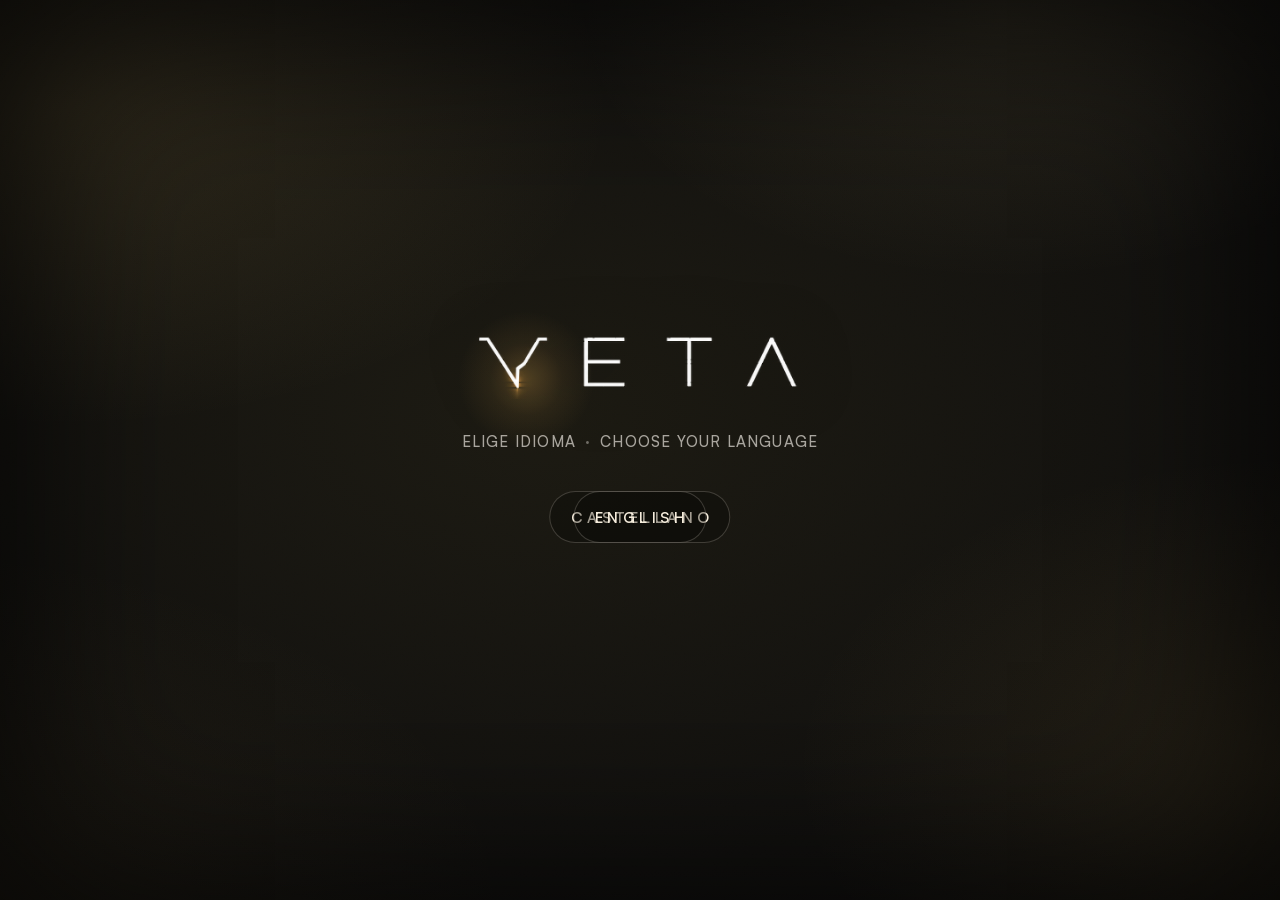
==== c/index.html @ 1c3b77aa "Carpeta c/: copia de b/ como base de la ronda 8 (no cambia la raíz ni b/) Claude-Session: https://cl" ====
<!doctype html>
<html lang="es" data-modo="claro" data-color="veta" data-mov="normal">
<head>
<meta charset="utf-8">
<!-- Veta demo · núcleo · index.html — el armazón. Enlaza todos los archivos; después nadie más lo toca (PLAN_DEMO.md, 7.2). -->
<meta name="viewport" content="width=device-width, initial-scale=1, viewport-fit=cover">
<meta name="apple-mobile-web-app-capable" content="yes">
<meta name="mobile-web-app-capable" content="yes">
<meta name="apple-mobile-web-app-status-bar-style" content="black-translucent">
<meta name="apple-mobile-web-app-title" content="Veta">
<meta name="theme-color" content="#0A0906">
<meta name="description" content="Veta · demo con datos inventados">
<meta name="robots" content="noindex,nofollow">
<title>Veta</title>
<link rel="manifest" href="manifest.webmanifest">
<link rel="icon" type="image/png" href="assets/icono-180.png">
<link rel="apple-touch-icon" href="assets/icono-180.png">
<script>
/* tema antes del primer pintado (lo mismo que hace js/nucleo/tema.js) */
(function(){var r=document.documentElement,p={},s={};try{p=JSON.parse(localStorage.getItem('veta_pref_v1')||'{}')||{}}catch(e){}
try{s=JSON.parse(sessionStorage.getItem('veta_demo_v1')||'{}')||{}}catch(e){}
var mm=function(q){return !!(window.matchMedia&&matchMedia(q).matches)};var m=p.modo||'claro';if(m==='auto')m=mm('(prefers-color-scheme: dark)')?'oscuro':'claro';
r.setAttribute('data-modo',m==='oscuro'?'oscuro':'claro');r.setAttribute('data-color',p.color||'veta');
var red=p.mov==='reducido'||s.mov==='reducido'||/[?&]mov=reducido/.test(location.search)||mm('(prefers-reduced-motion: reduce)');r.setAttribute('data-mov',red?'reducido':'normal')})();
</script>
<link rel="stylesheet" href="css/base.css">
<link rel="stylesheet" href="css/temas.css">
<link rel="stylesheet" href="css/componentes.css">
<link rel="stylesheet" href="css/movimiento.css">
<link rel="stylesheet" href="css/vivo.css">
<link rel="stylesheet" href="css/ordenador.css">
<link rel="stylesheet" href="css/p-dia.css">
<link rel="stylesheet" href="css/p-clientes.css">
<link rel="stylesheet" href="css/p-veta.css">
<link rel="stylesheet" href="css/p-direccion.css">
<!-- ronda 7: piezas comunes (N2) y una hoja de estilos por agente -->
<link rel="stylesheet" href="css/r7.css">
<link rel="stylesheet" href="css/r7-a1.css">
<link rel="stylesheet" href="css/r7-a2.css">
<link rel="stylesheet" href="css/r7-e.css">
<link rel="stylesheet" href="css/r7-b.css">
<link rel="stylesheet" href="css/r7-c.css">
<link rel="stylesheet" href="css/r7-d1.css">
<link rel="stylesheet" href="css/r7-d2.css">
<link rel="stylesheet" href="css/imprimir.css" media="print">
</head>
<body>
<div id="app" class="app" data-completa="no">
  <div class="reloj" aria-hidden="true"></div>
  <aside id="lateral" class="lateral" aria-label="Destinos"></aside>
  <main id="marco" class="marco">
    <div id="col-a" class="col"></div>
    <div id="col-b" class="col"></div>
  </main>
  <aside id="cajon" class="cajon" aria-label="Guía"></aside>
  <nav id="barra" class="barra" aria-label="Destinos"></nav>
</div>
<div id="guia" class="guia" role="status" hidden></div>
<div id="aviso" class="aviso" role="status" aria-live="polite" hidden></div>
<div id="velo" class="velo" hidden></div>
<div id="hoja" class="hoja" role="dialog" aria-modal="true" tabindex="-1" hidden></div>
<noscript><p style="padding:16px">Veta necesita JavaScript.</p></noscript>

<!-- núcleo -->
<script src="js/nucleo/veta.js"></script>
<script src="js/nucleo/estado.js"></script>
<script src="js/nucleo/iconos.js"></script>
<script src="js/nucleo/tema.js"></script>
<script src="js/nucleo/movimiento.js"></script>
<script src="js/nucleo/ui.js"></script>
<script src="js/nucleo/plantillas.js"></script>
<script src="js/nucleo/hoja.js"></script>
<script src="js/nucleo/aviso.js"></script>
<script src="js/nucleo/modelo.js"></script>
<script src="js/nucleo/vivo.js"></script>
<script src="js/nucleo/rutas.js"></script>
<script src="js/nucleo/guia.js"></script>
<!-- datos (los extra-*.js son de cada paquete) -->
<script src="js/datos/base.js"></script>
<script src="js/datos/dia.js"></script>
<script src="js/datos/clientes.js"></script>
<script src="js/datos/veta.js"></script>
<script src="js/datos/oficina.js"></script>
<script src="js/datos/extra-a.js"></script>
<script src="js/datos/extra-b.js"></script>
<script src="js/datos/extra-c.js"></script>
<script src="js/datos/extra-d.js"></script>
<!-- ronda 6: un archivo de datos por paquete (A, C, D) -->
<script src="js/datos/r6-dia.js"></script>
<script src="js/datos/r6-veta.js"></script>
<script src="js/datos/r6-direccion.js"></script>
<!-- ronda 7: datos por agente y piezas comunes (r7.js va después de los datos y antes de las pantallas) -->
<script src="js/datos/r7-a1.js"></script>
<script src="js/datos/r7-a2.js"></script>
<script src="js/datos/r7-e.js"></script>
<script src="js/datos/r7-b.js"></script>
<script src="js/datos/r7-c.js"></script>
<script src="js/datos/r7-d1.js"></script>
<script src="js/datos/r7-d2.js"></script>
<script src="js/nucleo/r7.js"></script>
<!-- pantallas: núcleo, A, B, C, D -->
<script src="js/pantallas/portada.js"></script>
<script src="js/pantallas/muestrario.js"></script>
<script src="js/pantallas/hoy.js"></script>
<script src="js/pantallas/mensaje.js"></script>
<script src="js/pantallas/dictar.js"></script>
<script src="js/pantallas/acta.js"></script>
<script src="js/pantallas/dictado.js"></script>
<script src="js/pantallas/espera.js"></script>
<script src="js/pantallas/informe.js"></script>
<script src="js/pantallas/clientes.js"></script>
<script src="js/pantallas/pregunta.js"></script>
<script src="js/pantallas/ficha.js"></script>
<script src="js/pantallas/documentos.js"></script>
<script src="js/pantallas/historia.js"></script>
<script src="js/pantallas/veta.js"></script>
<script src="js/pantallas/reglas.js"></script>
<script src="js/pantallas/regla.js"></script>
<script src="js/pantallas/entendido.js"></script>
<script src="js/pantallas/aprendido.js"></script>
<script src="js/pantallas/semana.js"></script>
<script src="js/pantallas/cuenta.js"></script>
<script src="js/pantallas/entrar.js"></script>
<script src="js/pantallas/primer-dia.js"></script>
<script src="js/pantallas/mapa.js"></script>
<script src="js/pantallas/oficina-veta.js"></script>
<script src="js/pantallas/equipo.js"></script>
<script src="js/pantallas/asunto.js"></script>
<script src="js/pantallas/regla-oficina.js"></script>
<script src="js/pantallas/semana-equipo.js"></script>
<script src="js/pantallas/reparto.js"></script>
<script src="js/pantallas/avisos.js"></script>
<script src="js/pantallas/conexiones.js"></script>
<script src="js/pantallas/informe-completo.js"></script>
<script src="js/pantallas/entra.js"></script>
<!-- ronda 6: pantallas nuevas (C: que-hace, antes-ahora · D: oficina-que-hace, oficina-antes-ahora) -->
<script src="js/pantallas/que-hace.js"></script>
<script src="js/pantallas/antes-ahora.js"></script>
<script src="js/pantallas/oficina-que-hace.js"></script>
<script src="js/pantallas/oficina-antes-ahora.js"></script>
<!-- ronda 6 · D: operaciones, una operación, una persona -->
<script src="js/pantallas/operaciones.js"></script>
<script src="js/pantallas/operacion.js"></script>
<script src="js/pantallas/persona.js"></script>
<!-- ronda 7: Inicio (N2), visitas y visita (A2), decidir (D1), oficina (D2) -->
<script src="js/pantallas/inicio.js"></script>
<script src="js/pantallas/visitas.js"></script>
<script src="js/pantallas/visita.js"></script>
<script src="js/pantallas/decidir.js"></script>
<script src="js/pantallas/oficina.js"></script>
<!-- hojas: comunes (núcleo), A, B, C, D -->
<script src="js/hojas/comunes.js"></script>
<script src="js/hojas/dia.js"></script>
<script src="js/hojas/clientes.js"></script>
<script src="js/hojas/veta.js"></script>
<script src="js/hojas/direccion.js"></script>
</body>
</html>
---- c/css/base.css ----
/* Veta demo · núcleo · base.css
   Letras, variables (5.1), armazón de móvil y reglas de ergonomía (5.2). Los colores salen de temas.css
   (12 paletas × 2 modos, copiado de la demo antigua); aquí solo se definen sombras y velos como variables. */
@font-face{font-family:"Clash";src:url("../fonts/ClashDisplay-Variable.woff2") format("woff2");font-weight:200 700;font-display:swap}
@font-face{font-family:"Satoshi";src:url("../fonts/Satoshi-Variable.woff2") format("woff2");font-weight:300 900;font-display:swap}
/* el espacio de Clash mide .14 em y con el tracking negativo las palabras se juntan («¿Loenviaste?»): en toda letra de títulos
   el espacio sale de Satoshi (.265 em). Arreglo de raíz para todo lo que usa var(--display); no hace falta word-spacing. */
@font-face{font-family:"Hueco";src:url("../fonts/Satoshi-Variable.woff2") format("woff2");font-weight:300 900;font-display:swap;unicode-range:U+0020}
@font-face{font-family:"Signos";src:local("Helvetica Neue"),local("Helvetica"),local("Arial"),local("Roboto");unicode-range:U+00A1,U+00BF}

:root{
  --display:"Signos","Hueco","Clash","Satoshi",system-ui,sans-serif;
  --body:"Signos","Satoshi",system-ui,sans-serif;
  /* cinco tamaños y ni uno más */
  --f-apoyo:.9375rem; --f-cuerpo:1.0625rem; --f-hoja:1.25rem; --f-titulo:1.75rem; --f-cifra:2.5rem;
  /* espacio, rejilla de 4 */
  --e1:4px; --e2:8px; --e3:12px; --e4:16px; --e5:24px; --e6:32px; --e7:48px; --margen:16px;
  --r-1:8px; --r-2:12px; --r-btn:14px; --r-3:20px; --r-4:28px; --r-pill:999px;
  --banda:56px; --cab:56px; --tab-h:64px; --btn:56px; --btn-2:48px; --toque:48px; --fila:64px;
  --mic:58px; --mic-sube:26px; --col-max:560px;
  /* movimiento (5.4) */
  --t-toque:100ms; --t-corto:200ms; --t-medio:300ms; --t-largo:400ms; --t-paso:40ms;
  --c-estandar:cubic-bezier(.2,0,0,1); --c-entra:cubic-bezier(.05,.7,.1,1); --c-sale:cubic-bezier(.4,0,1,1);
  --c-muelle:cubic-bezier(.16,1,.3,1);
  /* sombras y velos (no son colores de paleta) */
  --velo:rgba(17,17,16,.4);
  --sombra-banda:0 8px 18px -12px rgba(0,0,0,.55);
  --sombra-fijo:0 -10px 18px -14px rgba(10,9,6,.35);
  --sombra-mic:inset 0 0 0 1px var(--mic-borde,transparent),0 0 0 5px var(--tab-b),0 10px 22px -8px rgba(0,0,0,.45);
  --brillo:rgba(255,255,255,.45);
  --rojo-b:var(--urg-t); --rojo-t:var(--urg-b);
}
@supports (transition-timing-function:linear(0,1)){:root{
  --c-muelle:linear(0,.016,.056,.111,.177,.247,.318,.388,.455,.518,.576,.63,.678,.721,.76,.794,.824,.85,.873,.893,.909,.924,.936,.947,.956,.964,.97,.975,.98,.983,.987,.989,.991,.993,.994,.996,.997,.997,.998,.998,1);
}}
html[data-modo=oscuro]{--brillo:rgba(255,255,255,.07);--sombra-fijo:0 -10px 18px -14px rgba(0,0,0,.7)}

/* ---- base ---- */
*,*::before,*::after{box-sizing:border-box}
html{-webkit-text-size-adjust:100%;text-size-adjust:100%;background:var(--fondo)}
html,body{height:100%;margin:0}
body{background:var(--fondo);color:var(--t1);font:500 var(--f-cuerpo)/1.4 var(--body);overflow:hidden;-webkit-font-smoothing:antialiased;-webkit-tap-highlight-color:transparent}
h1,h2,h3,p,ul,ol{margin:0}
ul,ol{padding:0;list-style:none}
button{font:inherit;color:inherit;background:none;border:0;padding:0;margin:0;cursor:pointer;text-align:inherit;-webkit-appearance:none;appearance:none}
button:disabled{cursor:default;opacity:.5}
img{display:block;max-width:100%}
input,textarea{font:500 var(--f-cuerpo)/1.4 var(--body);color:var(--t1)}
:focus{outline:none}
:focus-visible{outline:2px solid var(--acento);outline-offset:2px}
.desplaza:focus-visible{outline:none}
.solo-lector{position:absolute;width:1px;height:1px;overflow:hidden;clip:rect(0 0 0 0);white-space:nowrap}
[hidden]{display:none!important}
.ic{flex:none;display:block}
mark{background:var(--tinte);color:inherit;border-radius:4px;padding:0 2px}

/* ---- armazón de móvil ---- */
.app{position:fixed;inset:0;display:flex;flex-direction:column;background:var(--fondo);overflow:hidden}
.reloj{flex:none;height:env(safe-area-inset-top,0px);background:var(--top-b)}
.lateral,.cajon{display:none}
.marco{flex:1;min-height:0;display:flex;position:relative}
.col{flex:1;min-width:0;min-height:0;display:flex;flex-direction:column;background:var(--fondo);position:relative;timeline-scope:--desp}
#col-b:empty{display:none}
.desplaza{flex:1;min-height:0;overflow-y:auto;overflow-x:hidden;overscroll-behavior:contain;-webkit-overflow-scrolling:touch;scroll-timeline:--desp block}
.pant{width:100%;max-width:calc(var(--col-max) + 2*var(--margen));margin:0 auto;padding:var(--e4) var(--margen) var(--e6)}
.pant-cuerpo{display:flex;flex-direction:column;gap:var(--e3)}
.app[data-completa=si] .barra{display:none}

/* ---- cabeceras ---- */
.cab{flex:none;height:var(--cab);display:flex;align-items:center;gap:var(--e3);padding:0 var(--margen);position:relative;z-index:3;background:var(--fondo)}
.cab-t{font:700 var(--f-hoja)/1.1 var(--display);letter-spacing:-.01em;white-space:nowrap;overflow:hidden;text-overflow:ellipsis;min-width:0}
.cab-banda{background:var(--top-b);color:var(--top-t);justify-content:space-between}
.cab-banda .cab-t{font-size:var(--f-titulo);letter-spacing:-.02em}
.cab-yo{width:var(--toque);height:var(--toque);display:grid;place-items:center;border-radius:50%;margin-right:-6px}
/* el «volver» es solo la flecha (con su aria-label): el título tiene todo el ancho y no parte en dos líneas por culpa suya */
.cab-detalle{display:grid;grid-template-columns:minmax(min-content,1fr) minmax(0,auto) minmax(min-content,1fr);padding:0 var(--e2)}
.cab-detalle .cab-t{text-align:center;white-space:normal;line-height:1.08;display:-webkit-box;-webkit-box-orient:vertical;-webkit-line-clamp:2}
.cab-detalle .cab-atras span{max-width:11em}
.cab-detalle .cab-der{min-width:48px}
.cab-detalle .cab-der:empty{min-width:0}
.cab-atras{display:flex;align-items:center;gap:2px;min-height:var(--toque);min-width:var(--toque);padding:0 var(--e2) 0 0;color:var(--t2);font:600 var(--f-apoyo)/1.2 var(--body);overflow:hidden;justify-self:start;max-width:100%}
.cab-atras span{white-space:nowrap;overflow:hidden;text-overflow:ellipsis}
.cab-der{justify-self:end;display:flex;align-items:center}
.cab-lista{height:auto;padding:var(--e5) var(--margen) var(--e2)}
.cab-lista .cab-t{font-size:var(--f-titulo);letter-spacing:-.02em}

/* ---- botón fijo abajo (detalles) ---- */
.fijo{flex:none;position:relative;z-index:2;background:var(--fondo);padding:var(--e3) var(--margen);display:flex;flex-direction:column;gap:var(--e2);align-items:center}
.fijo>*{width:100%;max-width:var(--col-max)}
/* en móvil, con barra, el micro sube 26 px sobre ella: el botón fijo deja ese hueco para que no lo tape */
.app[data-vista=movil] .col-movil .fijo{padding-bottom:calc(var(--e3) + var(--mic-sube))}
/* arreglos (ronda 7): ya no hay micro sobre la barra. La barra (64 px + margen del iPhone) va en su sitio, debajo de la
   zona que se desplaza, y no tapa nada (medido: lo que se desplaza acaba justo donde empieza la barra). La lista deja
   solo el aire de siempre (--e6), no 96 px de hueco */
.app[data-vista=movil]:not([data-completa=si]) .col-movil .pant{padding-bottom:var(--e6)}

/* ---- barra de abajo ---- */
.barra{flex:none;position:relative;z-index:4;height:calc(var(--tab-h) + env(safe-area-inset-bottom,0px));padding:0 var(--e2) env(safe-area-inset-bottom,0px);background:var(--tab-b);border-top:1px solid var(--borde);display:flex;align-items:stretch;justify-content:space-between}
.tabs{display:flex;gap:var(--e1);min-width:0}
.tab{position:relative;width:72px;min-width:var(--toque);height:var(--tab-h);display:flex;flex-direction:column;align-items:center;justify-content:center;gap:var(--e1);color:var(--t3);font:600 var(--f-apoyo)/1.1 var(--body)}
.tab::before{content:"";position:absolute;top:-1px;left:50%;width:28px;height:2px;margin-left:-14px;border-radius:2px;background:var(--tab-filete);opacity:0}
.tab.on{color:var(--tab-on,var(--t1));font-weight:700}
.tab.on::before{opacity:1}
.tab-ic{position:relative}
.contador{position:absolute;top:-7px;left:14px;min-width:20px;height:20px;padding:0 5px;border-radius:10px;background:var(--rojo-b);color:var(--rojo-t);font:700 var(--f-apoyo)/20px var(--body);text-align:center;box-shadow:0 0 0 2px var(--tab-b);font-variant-numeric:tabular-nums}
.contador-n{display:inline-block}
.mic{width:76px;height:calc(var(--tab-h) + var(--mic-sube));margin-top:calc(-1*var(--mic-sube));display:flex;flex-direction:column;align-items:center;justify-content:flex-start;gap:var(--e1);color:var(--t1);font:600 var(--f-apoyo)/1.1 var(--body)}
.mic-c{width:var(--mic);height:var(--mic);border-radius:50%;display:grid;place-items:center;background:var(--mic-b);color:var(--top-acento);box-shadow:var(--sombra-mic)}
.mic-p{color:var(--t3)}

/* ---- capas: velo, hoja, aviso, guía ---- */
.velo{position:fixed;inset:0;z-index:20;background:var(--velo);opacity:0}
.velo.on{opacity:1}
.hoja{position:fixed;left:0;right:0;bottom:0;z-index:21;max-height:86dvh;overflow-y:auto;overscroll-behavior:contain;background:var(--s1);color:var(--t1);border-radius:var(--r-4) var(--r-4) 0 0;padding:0 var(--margen) calc(var(--e6) + env(safe-area-inset-bottom,0px));box-shadow:var(--flota);transform:translateY(105%)}
.hoja.on{transform:none}
.hoja>*{max-width:var(--col-max);margin-left:auto;margin-right:auto}
.aviso{position:fixed;left:var(--margen);right:var(--margen);bottom:var(--aviso-b,104px);z-index:30;margin:0 auto;max-width:var(--col-max);min-height:var(--toque);display:flex;align-items:center;justify-content:space-between;gap:var(--e3);padding:var(--e2) var(--e2) var(--e2) var(--e4);border-radius:var(--r-3);background:var(--t1);color:var(--fondo);font:600 var(--f-apoyo)/1.3 var(--body);box-shadow:var(--flota);opacity:0;translate:0 8px}
.aviso.on{opacity:1;translate:0 0}
.aviso .btn-texto{color:var(--fondo);text-decoration:underline;text-underline-offset:3px}
.guia{position:fixed;left:var(--margen);right:var(--margen);bottom:calc(var(--tab-h) + env(safe-area-inset-bottom,0px) + var(--e3));z-index:6;margin:0 auto;max-width:var(--col-max);display:flex;gap:var(--e2);align-items:flex-start;padding:var(--e3) var(--e2) var(--e3) var(--e4);border-radius:var(--r-3);background:var(--tinte);color:var(--t1);border:1px solid var(--borde);box-shadow:var(--flota);font:500 var(--f-apoyo)/1.35 var(--body)}
.app[data-completa=si] ~ .guia,.app[data-completa=si] .guia{bottom:var(--e4)}
.guia-c{flex:1;min-width:0}
.guia-f{list-style:decimal;padding-left:1.2em;display:flex;flex-direction:column;gap:2px}
.guia-x{flex:none}
/* móviles bajos (375×667): un poco menos de aire arriba y entre bloques de la tarjeta, para que el botón principal
   de la primera tarjeta quede por encima del micro */
@media (max-width:899px) and (max-height:700px){
  .app[data-vista=movil] .pant{padding-top:var(--e1)}
  .app[data-vista=movil] .tarjeta{gap:var(--e2);padding:var(--e3) var(--e4)}
}

/* ---- ronda 7 · cabecera única («‹ de dónde vienes», título, la frase) y barra de cinco sitios sin micro ---- */
.cab-r7{height:auto;display:block;padding:0 var(--margen) var(--e3)}
.cab-r7 .cab-fila{display:flex;align-items:center;justify-content:space-between;height:44px;margin-left:calc(-1*var(--e2))}
.cab-r7 .cab-atras{height:44px;min-height:44px;max-width:75%;margin:0;padding:0 var(--e3) 0 0;gap:var(--e1);color:var(--t1);font:600 var(--f-cuerpo)/1.2 var(--body)}
.cab-r7 .cab-atras span{max-width:none}
.cab-r7 .cab-t{font-size:var(--f-titulo);line-height:1.1;letter-spacing:-.02em;white-space:normal;overflow:visible}
/* 22-nov · la frase ya no va bajo el título: va en la hoja del «?» (zona de 44, círculo de 28, gris, sin color), siempre arriba a la derecha */
.cab-der{gap:var(--e1)}
.cab-ayuda{flex:none;width:44px;height:44px;display:grid;place-items:center;margin-right:-8px;color:var(--t3)}
.cab-ayuda-c{width:28px;height:28px;box-sizing:border-box;border-radius:50%;border:1.5px solid currentColor;display:grid;place-items:center;font:600 15px/1 var(--body);opacity:.8}
.cab-ayuda:active .cab-ayuda-c{background:var(--s2)}
.cab-lista .cab-ayuda,.cab-panel .cab-ayuda{margin-left:auto}
.hoja-ayuda{margin:0 0 var(--e4);max-width:34em;font:500 var(--f-cuerpo)/1.45 var(--body);color:var(--t1)}
/* el número que decía la frase, pequeño y en gris al lado del título: «Te toca a ti · 6» */
.cab-tit{display:flex;align-items:baseline;gap:var(--e2);min-width:0}
.cab-tit .cab-t{min-width:0}
.cab-n{flex:none;font:600 var(--f-hoja)/1 var(--body);color:var(--t3)}
.cab-n::before{content:'·';margin-right:var(--e2)}
.cab-panel .cab-n{margin-left:var(--e2);font-size:var(--f-cuerpo)}
/* la instrucción del paso (pantallas con `fraseCuerpo`): arriba del cuerpo, con su letra */
.pant-frase{margin:0;max-width:34em;font:500 var(--f-cuerpo)/1.4 var(--body);color:var(--t1)}
.tabs{flex:1}
.tab{flex:1 1 0;width:auto;min-width:0}
.tab-p{white-space:nowrap}
/* FD (defecto 16): el globo de «Te toca» y «Decidir», negro con el número en crema (el rojo es solo «nadie contesta»).
   En dirección «Operaciones» es largo: cada sitio mide lo que su palabra y el aire sobrante se reparte, para que no se toque con «Equipo» */
.contador{background:var(--t1);color:var(--fondo)}
.tabs:has(> [data-tab=operaciones]){gap:0}
.tabs:has(> [data-tab=operaciones]) .tab{flex:1 1 auto;padding:0 2px}
.app[data-vista=movil] .col-movil .fijo{padding-bottom:var(--e3)}
---- c/css/temas.css ----
/* GENERADO por demo/temas_app_veta.py — no editar a mano: cambia la paleta en el guion y vuelve a generar. */
html{--port-b:#0A0906;--port-t:#F2EDE6;--port-t2:#C3BFB8;--port-3:#C4A267;--port-btn-b:#F2EDE6;--port-btn-t:#0A0906;--port-sec:#F2EDE6}
html[data-modo=claro]{color-scheme:light;--urg-b:#FDEBE7;--urg-t:#A12A1B;--esp-b:#FFF1CC;--esp-t:#7A5300;--opo-b:#DFF3E5;--opo-t:#14592F;--inf-b:#E4EEFC;--inf-t:#1D4E96;--veta:#7F6234;--mic-b:radial-gradient(130% 100% at 28% 18%,rgba(255,246,228,.42),rgba(255,246,228,0) 52%),linear-gradient(155deg,#E6D3A8 0%,#C4A267 44%,#7F6234 100%);--mic-t:#0A0906;--av-ic-b:#EFE5D2;--av-ic-t:#7A5A2B;--somb:0 1px 2px rgba(10,9,6,.05),0 10px 24px -14px rgba(10,9,6,.22);--flota:0 12px 32px -8px rgba(10,9,6,.28);--veta-g:linear-gradient(115deg,#E6D3A8 0%,#C4A267 45%,#7F6234 100%);--mic-borde:transparent}
html[data-modo=oscuro]{color-scheme:dark;--urg-b:#3A1C17;--urg-t:#FFA898;--esp-b:#372B10;--esp-t:#F3C969;--opo-b:#132E1E;--opo-t:#86DDA2;--inf-b:#152843;--inf-t:#9CC2FA;--veta:#B08D57;--mic-b:radial-gradient(130% 100% at 28% 18%,rgba(255,246,228,.42),rgba(255,246,228,0) 52%),linear-gradient(155deg,#E6D3A8 0%,#C4A267 44%,#7F6234 100%);--mic-t:#0A0906;--av-ic-b:rgba(196,162,103,.16);--av-ic-t:#C4A267;--somb:none;--flota:0 12px 32px -8px rgba(0,0,0,.6);--veta-g:linear-gradient(115deg,#E6D3A8 0%,#C4A267 45%,#7F6234 100%);--mic-borde:transparent}
html[data-color=veta][data-modo=claro]{--fondo:#F2EDE6;--s1:#FFFDFA;--s2:#E9E2D8;--t1:#0A0906;--tab-b:#FFFDFA;--t2:#4A453D;--t3:#6A6259;--borde:rgba(10,9,6,.11);--tinte:#EDE4D2;--top-b:#0A0906;--top-t:#F2EDE6;--top-t2:#D2CDC7;--top-t3:#B6B2AC;--top-acento:#C4A267;--accion:#0A0906;--accion-t:#F2EDE6;--acento:#7A5A2B;--activo:#7A5A2B;--mic-b:radial-gradient(120% 90% at 30% 16%,rgba(242,237,230,.10),rgba(242,237,230,0) 55%),linear-gradient(160deg,#3B3733 0%,#171513 100%);--mic-t:#F2EDE6;--mic-aro:#F2EDE6;--mic-borde:transparent;--tab-on:#0A0906;--tab-filete:#C4A267}
html[data-color=veta][data-modo=claro] [data-area=marca]{--tinte:#E9E2D8;--top-b:transparent;--top-t:#0A0906;--top-t2:#4A453D;--top-t3:#6A6259;--accion:#0A0906;--accion-t:#F2EDE6;--acento:#7A5A2B;--top-acento:#7A5A2B;--activo:#7A5A2B}
.muestra[data-color=veta][data-modo=claro]{--m-fondo:#F2EDE6;--m-s1:#FFFDFA;--m-t:#0A0906;--m-borde:rgba(10,9,6,.11);--m-accion:#0A0906;--m-b1:#0A0906;--m-b2:#0A0906;--m-b3:#0A0906;--m-b4:#0A0906;--m-b5:#0A0906}
html[data-color=veta][data-modo=oscuro]{--fondo:#0A0906;--s1:#17140F;--s2:#221E17;--t1:#F2EDE6;--tab-b:#110F0B;--t2:#C3BFB8;--t3:#8F867B;--borde:rgba(242,237,230,.10);--tinte:#262017;--top-b:#1B1710;--top-t:#F2EDE6;--top-t2:#D4CFC8;--top-t3:#BAB5AE;--top-acento:#C4A267;--accion:#F2EDE6;--accion-t:#0A0906;--acento:#C4A267;--activo:#C4A267;--mic-b:radial-gradient(120% 90% at 30% 16%,rgba(242,237,230,.10),rgba(242,237,230,0) 55%),linear-gradient(160deg,#3B3733 0%,#171513 100%);--mic-t:#F2EDE6;--mic-aro:#0A0906;--mic-borde:rgba(242,237,230,.14);--tab-on:#F2EDE6;--tab-filete:#C4A267}
html[data-color=veta][data-modo=oscuro] [data-area=marca]{--tinte:#221E17;--top-b:transparent;--top-t:#F2EDE6;--top-t2:#C3BFB8;--top-t3:#8F867B;--accion:#C4A267;--accion-t:#0A0906;--acento:#C4A267;--top-acento:#C4A267;--activo:#C4A267}
.muestra[data-color=veta][data-modo=oscuro]{--m-fondo:#0A0906;--m-s1:#17140F;--m-t:#F2EDE6;--m-borde:rgba(242,237,230,.10);--m-accion:#F2EDE6;--m-b1:#1B1710;--m-b2:#1B1710;--m-b3:#1B1710;--m-b4:#1B1710;--m-b5:#1B1710}
html[data-color=joya][data-modo=claro]{--fondo:#F2EDE6;--s1:#FFFDFA;--s2:#E9E2D8;--t1:#0A0906;--tab-b:#FFFDFA;--t2:#4A453D;--t3:#6A6259;--borde:rgba(10,9,6,.11);--tinte:#EEE6CD;--top-b:#2B2A27;--top-t:#FFFFFF;--top-t2:#E1E1E1;--top-t3:#C8C8C7;--top-acento:#E6D3A8;--accion:#2B2A27;--accion-t:#FFFFFF;--acento:#2B2A27;--activo:#2B2A27}
html[data-color=joya][data-modo=claro] [data-area=hoy]{--tinte:#DCE6FE;--top-b:#1F3384;--top-t:#FFFFFF;--top-t2:#E0E2EE;--top-t3:#C5CADF;--top-acento:#E6D3A8;--accion:#1F3384;--accion-t:#FFFFFF;--acento:#1F3384;--activo:#1F3384}
html[data-color=joya][data-modo=claro] [data-area=vigilando]{--tinte:#E9E2FA;--top-b:#56308C;--top-t:#FFFFFF;--top-t2:#E7E2EF;--top-t3:#D3C9E1;--top-acento:#E6D3A8;--accion:#56308C;--accion-t:#FFFFFF;--acento:#56308C;--activo:#56308C}
html[data-color=joya][data-modo=claro] [data-area=clientes]{--tinte:#D1EEE3;--top-b:#0F5E4B;--top-t:#FFFFFF;--top-t2:#DDE8E6;--top-t3:#C1D5D0;--top-acento:#E6D3A8;--accion:#0F5E4B;--accion-t:#FFFFFF;--acento:#0F5E4B;--activo:#0F5E4B}
html[data-color=joya][data-modo=claro] [data-area=aprende]{--tinte:#FBDDE3;--top-b:#7E1F3F;--top-t:#FFFFFF;--top-t2:#EDE0E4;--top-t3:#DDC5CD;--top-acento:#E6D3A8;--accion:#7E1F3F;--accion-t:#FFFFFF;--acento:#7E1F3F;--activo:#7E1F3F}
html[data-color=joya][data-modo=claro] [data-area=voz]{--tinte:#FBDFD5;--top-b:#A14A27;--top-t:#FFFFFF;--top-t2:#F2E6E1;--top-t3:#F0E2DC;--top-acento:#E6D3A8;--accion:#A14A27;--accion-t:#FFFFFF;--acento:#A14A27;--activo:#A14A27}
html[data-color=joya][data-modo=claro] [data-area=yo]{--tinte:#EEE6CD;--top-b:#2B2A27;--top-t:#FFFFFF;--top-t2:#E1E1E1;--top-t3:#C8C8C7;--top-acento:#E6D3A8;--accion:#2B2A27;--accion-t:#FFFFFF;--acento:#2B2A27;--activo:#2B2A27}
html[data-color=joya][data-modo=claro] [data-area=direccion]{--tinte:#D1EBF9;--top-b:#0E4A63;--top-t:#FFFFFF;--top-t2:#DDE6E9;--top-t3:#C0D0D6;--top-acento:#E6D3A8;--accion:#0E4A63;--accion-t:#FFFFFF;--acento:#0E4A63;--activo:#0E4A63}
html[data-color=joya][data-modo=claro] [data-area=marca]{--tinte:#E9E2D8;--top-b:transparent;--top-t:#0A0906;--top-t2:#4A453D;--top-t3:#6A6259;--accion:#0A0906;--accion-t:#F2EDE6;--acento:#7A5A2B;--top-acento:#7A5A2B;--activo:#7A5A2B}
.muestra[data-color=joya][data-modo=claro]{--m-fondo:#F2EDE6;--m-s1:#FFFDFA;--m-t:#0A0906;--m-borde:rgba(10,9,6,.11);--m-accion:#1F3384;--m-b1:#1F3384;--m-b2:#56308C;--m-b3:#0F5E4B;--m-b4:#7E1F3F;--m-b5:#A14A27}
html[data-color=joya][data-modo=oscuro]{--fondo:#0A0906;--s1:#17140F;--s2:#221E17;--t1:#F2EDE6;--tab-b:#110F0B;--t2:#C3BFB8;--t3:#8F867B;--borde:rgba(242,237,230,.10);--tinte:#2E260E;--top-b:#363532;--top-t:#FFFFFF;--top-t2:#E3E3E2;--top-t3:#CBCACA;--top-acento:#E6D3A8;--accion-t:#120D01;--accion:#CEBD8A;--acento:#CEBD8A;--activo:#CEBD8A}
html[data-color=joya][data-modo=oscuro] [data-area=hoy]{--tinte:#1E263A;--top-b:#1E2F6D;--top-t:#FFFFFF;--top-t2:#DFE2EB;--top-t3:#C4C9D9;--top-acento:#E6D3A8;--accion-t:#080D1A;--accion:#A2BCFE;--acento:#A2BCFE;--activo:#A2BCFE}
html[data-color=joya][data-modo=oscuro] [data-area=vigilando]{--tinte:#292237;--top-b:#3E2465;--top-t:#FFFFFF;--top-t2:#E4E0E9;--top-t3:#CDC6D7;--top-acento:#E6D3A8;--accion-t:#0F0A18;--accion:#C7ADFE;--acento:#C7ADFE;--activo:#C7ADFE}
html[data-color=joya][data-modo=oscuro] [data-area=clientes]{--tinte:#0E2D24;--top-b:#034031;--top-t:#FFFFFF;--top-t2:#DCE4E2;--top-t3:#BDCDC9;--top-acento:#E6D3A8;--accion-t:#00110C;--accion:#88CFB8;--acento:#88CFB8;--activo:#88CFB8}
html[data-color=joya][data-modo=oscuro] [data-area=aprende]{--tinte:#371E24;--top-b:#60132E;--top-t:#FFFFFF;--top-t2:#E9DEE2;--top-t3:#D6C2C9;--top-acento:#E6D3A8;--accion-t:#18080B;--accion:#FE9DB3;--acento:#FE9DB3;--activo:#FE9DB3}
html[data-color=joya][data-modo=oscuro] [data-area=voz]{--tinte:#372017;--top-b:#5E1D00;--top-t:#FFFFFF;--top-t2:#E8DFDB;--top-t3:#D5C4BD;--top-acento:#E6D3A8;--accion-t:#180904;--accion:#FEA482;--acento:#FEA482;--activo:#FEA482}
html[data-color=joya][data-modo=oscuro] [data-area=yo]{--tinte:#2E260E;--top-b:#363532;--top-t:#FFFFFF;--top-t2:#E3E3E2;--top-t3:#CBCACA;--top-acento:#E6D3A8;--accion-t:#120D01;--accion:#CEBD8A;--acento:#CEBD8A;--activo:#CEBD8A}
html[data-color=joya][data-modo=oscuro] [data-area=direccion]{--tinte:#0F2A37;--top-b:#003B52;--top-t:#FFFFFF;--top-t2:#DBE4E7;--top-t3:#BDCCD2;--top-acento:#E6D3A8;--accion-t:#010F18;--accion:#8EC7E4;--acento:#8EC7E4;--activo:#8EC7E4}
html[data-color=joya][data-modo=oscuro] [data-area=marca]{--tinte:#221E17;--top-b:transparent;--top-t:#F2EDE6;--top-t2:#C3BFB8;--top-t3:#8F867B;--accion:#C4A267;--accion-t:#0A0906;--acento:#C4A267;--top-acento:#C4A267;--activo:#C4A267}
.muestra[data-color=joya][data-modo=oscuro]{--m-fondo:#0A0906;--m-s1:#17140F;--m-t:#F2EDE6;--m-borde:rgba(242,237,230,.10);--m-accion:#A2BCFE;--m-b1:#1E2F6D;--m-b2:#3E2465;--m-b3:#034031;--m-b4:#60132E;--m-b5:#5E1D00}
html[data-color=medianoche][data-modo=claro]{--fondo:#F7F8F8;--s1:#FFFFFF;--t1:#08090A;--s2:#E6E7E7;--tab-b:#FFFFFF;--t2:#464748;--t3:#646566;--borde:rgba(8,9,10,.11);--tinte:#D8EBE9;--top-b:#4F5BC4;--top-t:#FFFFFF;--top-t2:#E6E8F7;--top-t3:#E3E5F6;--accion:#4F5BC4;--accion-t:#FFFFFF;--acento:#0D7267;--top-acento:#FFFFFF;--activo:#4F5BC4}
html[data-color=medianoche][data-modo=claro] [data-area=marca]{--tinte:#E6E7E7;--top-b:transparent;--top-t:#08090A;--top-t2:#464748;--top-t3:#646566;--accion:#0A0906;--accion-t:#F2EDE6;--acento:#7A5A2B;--top-acento:#7A5A2B;--activo:#7A5A2B}
.muestra[data-color=medianoche][data-modo=claro]{--m-fondo:#F7F8F8;--m-s1:#FFFFFF;--m-t:#08090A;--m-borde:rgba(8,9,10,.11);--m-accion:#4F5BC4;--m-b1:#4F5BC4;--m-b2:#4F5BC4;--m-b3:#4F5BC4;--m-b4:#4F5BC4;--m-b5:#4F5BC4}
html[data-color=medianoche][data-modo=oscuro]{--fondo:#08090A;--s1:#14161A;--t1:#F7F8F8;--s2:#282A2E;--tab-b:#0E1012;--t2:#B9BABA;--t3:#919292;--borde:rgba(247,248,248,.11);--tinte:#243F51;--top-b:transparent;--top-t:#F7F8F8;--top-t2:#B9BABA;--top-t3:#919292;--accion:#8C96F5;--accion-t:#08090A;--acento:#56C2FF;--top-acento:#56C2FF;--activo:#8C96F5}
html[data-color=medianoche][data-modo=oscuro] [data-area=marca]{--tinte:#282A2E;--top-b:transparent;--top-t:#F7F8F8;--top-t2:#B9BABA;--top-t3:#919292;--accion:#C4A267;--accion-t:#0A0906;--acento:#C4A267;--top-acento:#C4A267;--activo:#C4A267}
.muestra[data-color=medianoche][data-modo=oscuro]{--m-fondo:#08090A;--m-s1:#14161A;--m-t:#F7F8F8;--m-borde:rgba(247,248,248,.11);--m-accion:#8C96F5;--m-b1:#8C96F5;--m-b2:#8C96F5;--m-b3:#8C96F5;--m-b4:#8C96F5;--m-b5:#8C96F5}
html[data-color=nube][data-modo=claro]{--fondo:#F0EEE9;--s1:#FFFFFF;--t1:#1B1C1E;--s2:#E1DFDB;--tab-b:#FFFFFF;--t2:#464747;--t3:#626160;--borde:rgba(27,28,30,.11);--tinte:#F1E3DC;--top-b:#0E6B72;--top-t:#FFFFFF;--top-t2:#DDEAEB;--top-t3:#CFE1E3;--accion:#0E6B72;--accion-t:#FFFFFF;--acento:#9F451B;--top-acento:#F2C9A6;--activo:#0E6B72}
html[data-color=nube][data-modo=claro] [data-area=marca]{--tinte:#E1DFDB;--top-b:transparent;--top-t:#1B1C1E;--top-t2:#464747;--top-t3:#626160;--accion:#0A0906;--accion-t:#F2EDE6;--acento:#7A5A2B;--top-acento:#7A5A2B;--activo:#7A5A2B}
.muestra[data-color=nube][data-modo=claro]{--m-fondo:#F0EEE9;--m-s1:#FFFFFF;--m-t:#1B1C1E;--m-borde:rgba(27,28,30,.11);--m-accion:#0E6B72;--m-b1:#0E6B72;--m-b2:#0E6B72;--m-b3:#0E6B72;--m-b4:#0E6B72;--m-b5:#0E6B72}
html[data-color=nube][data-modo=oscuro]{--fondo:#121413;--s1:#1C1F1E;--t1:#F0EEE9;--s2:#2F3230;--tab-b:#171A18;--t2:#C0BFBA;--t3:#9C9C99;--borde:rgba(240,238,233,.11);--tinte:#4D3E32;--top-b:#24484A;--top-t:#F0EEE9;--top-t2:#D3D7D3;--top-t3:#BBC3C0;--accion:#4FC3C9;--accion-t:#121413;--acento:#E8A173;--top-acento:#E8A173;--activo:#4FC3C9}
html[data-color=nube][data-modo=oscuro] [data-area=marca]{--tinte:#2F3230;--top-b:transparent;--top-t:#F0EEE9;--top-t2:#C0BFBA;--top-t3:#9C9C99;--accion:#C4A267;--accion-t:#0A0906;--acento:#C4A267;--top-acento:#C4A267;--activo:#C4A267}
.muestra[data-color=nube][data-modo=oscuro]{--m-fondo:#121413;--m-s1:#1C1F1E;--m-t:#F0EEE9;--m-borde:rgba(240,238,233,.11);--m-accion:#4FC3C9;--m-b1:#24484A;--m-b2:#24484A;--m-b3:#24484A;--m-b4:#24484A;--m-b5:#24484A}
html[data-color=lima][data-modo=claro]{--fondo:#F6F8F2;--s1:#FFFFFF;--t1:#0E1F00;--s2:#E6E9E1;--tab-b:#FFFFFF;--t2:#435038;--t3:#606A56;--borde:rgba(14,31,0,.11);--tinte:#F0FBE8;--top-b:#163300;--top-t:#FFFFFF;--top-t2:#DEE2DB;--top-t3:#C2CABD;--accion:#9FE870;--accion-t:#0E1F00;--acento:#163300;--top-acento:#9FE870;--activo:#163300}
html[data-color=lima][data-modo=claro] [data-area=marca]{--tinte:#E6E9E1;--top-b:transparent;--top-t:#0E1F00;--top-t2:#435038;--top-t3:#606A56;--accion:#0A0906;--accion-t:#F2EDE6;--acento:#7A5A2B;--top-acento:#7A5A2B;--activo:#7A5A2B}
.muestra[data-color=lima][data-modo=claro]{--m-fondo:#F6F8F2;--m-s1:#FFFFFF;--m-t:#0E1F00;--m-borde:rgba(14,31,0,.11);--m-accion:#9FE870;--m-b1:#163300;--m-b2:#163300;--m-b3:#163300;--m-b4:#163300;--m-b5:#163300}
html[data-color=lima][data-modo=oscuro]{--fondo:#0C1407;--s1:#162010;--t1:#EEF5E6;--s2:#293323;--tab-b:#111A0C;--t2:#B9C0B2;--t3:#949B8D;--borde:rgba(238,245,230,.11);--tinte:#445338;--top-b:#163300;--top-t:#EEF5E6;--top-t2:#D0DAC6;--top-t3:#B6C3AA;--accion:#9FE870;--accion-t:#0C1407;--acento:#D4F5B8;--top-acento:#9FE870;--activo:#9FE870}
html[data-color=lima][data-modo=oscuro] [data-area=marca]{--tinte:#293323;--top-b:transparent;--top-t:#EEF5E6;--top-t2:#B9C0B2;--top-t3:#949B8D;--accion:#C4A267;--accion-t:#0A0906;--acento:#C4A267;--top-acento:#C4A267;--activo:#C4A267}
.muestra[data-color=lima][data-modo=oscuro]{--m-fondo:#0C1407;--m-s1:#162010;--m-t:#EEF5E6;--m-borde:rgba(238,245,230,.11);--m-accion:#9FE870;--m-b1:#163300;--m-b2:#163300;--m-b3:#163300;--m-b4:#163300;--m-b5:#163300}
html[data-color=coral][data-modo=claro]{--fondo:#FFF8F5;--s1:#FFFFFF;--t1:#222222;--s2:#F0E9E6;--tab-b:#FFFFFF;--t2:#4D4C4B;--t3:#6A6766;--borde:rgba(34,34,34,.11);--tinte:#D6E9E7;--top-b:#D42246;--top-t:#FFFFFF;--top-t2:#FCF2F4;--top-t3:#FCF2F4;--accion:#D42246;--accion-t:#FFFFFF;--acento:#0A7168;--top-acento:#FFD9D2;--activo:#D42246}
html[data-color=coral][data-modo=claro] [data-area=marca]{--tinte:#F0E9E6;--top-b:transparent;--top-t:#222222;--top-t2:#4D4C4B;--top-t3:#6A6766;--accion:#0A0906;--accion-t:#F2EDE6;--acento:#7A5A2B;--top-acento:#7A5A2B;--activo:#7A5A2B}
.muestra[data-color=coral][data-modo=claro]{--m-fondo:#FFF8F5;--m-s1:#FFFFFF;--m-t:#222222;--m-borde:rgba(34,34,34,.11);--m-accion:#D42246;--m-b1:#D42246;--m-b2:#D42246;--m-b3:#D42246;--m-b4:#D42246;--m-b5:#D42246}
html[data-color=coral][data-modo=oscuro]{--fondo:#1A1213;--s1:#261A1C;--t1:#FBEFEF;--s2:#392D2F;--tab-b:#201618;--t2:#C5BBBB;--t3:#A19797;--borde:rgba(251,239,239,.11);--tinte:#2C4240;--top-b:#5F2831;--top-t:#FBEFEF;--top-t2:#E5D3D4;--top-t3:#D2BBBE;--accion:#FF5A78;--accion-t:#1A1213;--acento:#3FC1B3;--top-acento:#3FC1B3;--activo:#FF5A78}
html[data-color=coral][data-modo=oscuro] [data-area=marca]{--tinte:#392D2F;--top-b:transparent;--top-t:#FBEFEF;--top-t2:#C5BBBB;--top-t3:#A19797;--accion:#C4A267;--accion-t:#0A0906;--acento:#C4A267;--top-acento:#C4A267;--activo:#C4A267}
.muestra[data-color=coral][data-modo=oscuro]{--m-fondo:#1A1213;--m-s1:#261A1C;--m-t:#FBEFEF;--m-borde:rgba(251,239,239,.11);--m-accion:#FF5A78;--m-b1:#5F2831;--m-b2:#5F2831;--m-b3:#5F2831;--m-b4:#5F2831;--m-b5:#5F2831}
html[data-color=lavanda][data-modo=claro]{--fondo:#F6F3FB;--s1:#FFFFFF;--t1:#1E1B2E;--s2:#E7E4ED;--tab-b:#FFFFFF;--t2:#4B4858;--t3:#666370;--borde:rgba(30,27,46,.11);--tinte:#F4DEE8;--top-b:#D7D1F0;--top-t:#1E1B2E;--top-t2:#383449;--top-t3:#4E4A60;--accion:#5B4BC4;--accion-t:#FFFFFF;--acento:#B52E6C;--top-acento:#B8326F;--activo:#5B4BC4}
html[data-color=lavanda][data-modo=claro] [data-area=marca]{--tinte:#E7E4ED;--top-b:transparent;--top-t:#1E1B2E;--top-t2:#4B4858;--top-t3:#666370;--accion:#0A0906;--accion-t:#F2EDE6;--acento:#7A5A2B;--top-acento:#7A5A2B;--activo:#7A5A2B}
.muestra[data-color=lavanda][data-modo=claro]{--m-fondo:#F6F3FB;--m-s1:#FFFFFF;--m-t:#1E1B2E;--m-borde:rgba(30,27,46,.11);--m-accion:#5B4BC4;--m-b1:#D7D1F0;--m-b2:#D7D1F0;--m-b3:#D7D1F0;--m-b4:#D7D1F0;--m-b5:#D7D1F0}
html[data-color=lavanda][data-modo=oscuro]{--fondo:#14121C;--s1:#1E1B2B;--t1:#EFEBFA;--s2:#312E3E;--tab-b:#191624;--t2:#C0BCCA;--t3:#9A97A3;--borde:rgba(239,235,250,.11);--tinte:#513D52;--top-b:#443E60;--top-t:#EFEBFA;--top-t2:#D7D3E4;--top-t3:#C3BED2;--accion:#B3A5FF;--accion-t:#14121C;--acento:#F2A7CE;--top-acento:#F2A7CE;--activo:#B3A5FF}
html[data-color=lavanda][data-modo=oscuro] [data-area=marca]{--tinte:#312E3E;--top-b:transparent;--top-t:#EFEBFA;--top-t2:#C0BCCA;--top-t3:#9A97A3;--accion:#C4A267;--accion-t:#0A0906;--acento:#C4A267;--top-acento:#C4A267;--activo:#C4A267}
.muestra[data-color=lavanda][data-modo=oscuro]{--m-fondo:#14121C;--m-s1:#1E1B2B;--m-t:#EFEBFA;--m-borde:rgba(239,235,250,.11);--m-accion:#B3A5FF;--m-b1:#443E60;--m-b2:#443E60;--m-b3:#443E60;--m-b4:#443E60;--m-b5:#443E60}
html[data-color=mocha][data-modo=claro]{--fondo:#F4EDE4;--s1:#FBF7F1;--t1:#2A1F18;--s2:#E6DFD6;--tab-b:#FBF7F1;--t2:#4E453D;--t3:#696058;--borde:rgba(42,31,24,.11);--tinte:#DFE1D5;--top-b:#7A4B2E;--top-t:#FFFFFF;--top-t2:#ECE6E2;--top-t3:#DCD0C9;--accion:#7A4B2E;--accion-t:#FFFFFF;--acento:#4C6840;--top-acento:#E9C9A4;--activo:#7A4B2E}
html[data-color=mocha][data-modo=claro] [data-area=marca]{--tinte:#E6DFD6;--top-b:transparent;--top-t:#2A1F18;--top-t2:#4E453D;--top-t3:#696058;--accion:#0A0906;--accion-t:#F2EDE6;--acento:#7A5A2B;--top-acento:#7A5A2B;--activo:#7A5A2B}
.muestra[data-color=mocha][data-modo=claro]{--m-fondo:#F4EDE4;--m-s1:#FBF7F1;--m-t:#2A1F18;--m-borde:rgba(42,31,24,.11);--m-accion:#7A4B2E;--m-b1:#7A4B2E;--m-b2:#7A4B2E;--m-b3:#7A4B2E;--m-b4:#7A4B2E;--m-b5:#7A4B2E}
html[data-color=mocha][data-modo=oscuro]{--fondo:#1A1410;--s1:#251D17;--t1:#F3E9DD;--s2:#382F29;--tab-b:#201814;--t2:#C6BDB3;--t3:#A29991;--borde:rgba(243,233,221,.11);--tinte:#424233;--top-b:#533E2B;--top-t:#F3E9DD;--top-t2:#DDD1C4;--top-t3:#C9BDAF;--accion:#D9A06B;--accion-t:#1A1410;--acento:#9DB88A;--top-acento:#9DB88A;--activo:#D9A06B}
html[data-color=mocha][data-modo=oscuro] [data-area=marca]{--tinte:#382F29;--top-b:transparent;--top-t:#F3E9DD;--top-t2:#C6BDB3;--top-t3:#A29991;--accion:#C4A267;--accion-t:#0A0906;--acento:#C4A267;--top-acento:#C4A267;--activo:#C4A267}
.muestra[data-color=mocha][data-modo=oscuro]{--m-fondo:#1A1410;--m-s1:#251D17;--m-t:#F3E9DD;--m-borde:rgba(243,233,221,.11);--m-accion:#D9A06B;--m-b1:#533E2B;--m-b2:#533E2B;--m-b3:#533E2B;--m-b4:#533E2B;--m-b5:#533E2B}
html[data-color=cobalto][data-modo=claro]{--fondo:#FAFAF5;--s1:#FFFFFF;--t1:#101014;--s2:#EAEAE5;--tab-b:#FFFFFF;--t2:#4C4C4D;--t3:#676767;--borde:rgba(16,16,20,.11);--tinte:#E5EAD6;--top-b:#2B2BE0;--top-t:#FFFFFF;--top-t2:#E1E1FB;--top-t3:#C8C8F7;--accion:#2B2BE0;--accion-t:#FFFFFF;--acento:#546F08;--top-acento:#C6F432;--activo:#2B2BE0}
html[data-color=cobalto][data-modo=claro] [data-area=marca]{--tinte:#EAEAE5;--top-b:transparent;--top-t:#101014;--top-t2:#4C4C4D;--top-t3:#676767;--accion:#0A0906;--accion-t:#F2EDE6;--acento:#7A5A2B;--top-acento:#7A5A2B;--activo:#7A5A2B}
.muestra[data-color=cobalto][data-modo=claro]{--m-fondo:#FAFAF5;--m-s1:#FFFFFF;--m-t:#101014;--m-borde:rgba(16,16,20,.11);--m-accion:#2B2BE0;--m-b1:#2B2BE0;--m-b2:#2B2BE0;--m-b3:#2B2BE0;--m-b4:#2B2BE0;--m-b5:#2B2BE0}
html[data-color=cobalto][data-modo=oscuro]{--fondo:#0D0D14;--s1:#1A1A26;--t1:#F5F5FA;--s2:#2E2E39;--tab-b:#14141D;--t2:#BBBBC0;--t3:#97979D;--borde:rgba(245,245,250,.11);--tinte:#36365A;--top-b:#1B1B6E;--top-t:#F5F5FA;--top-t2:#D6D6E6;--top-t3:#BCBCD6;--accion:#C6F432;--accion-t:#0D0D14;--acento:#999BFE;--top-acento:#C6F432;--activo:#C6F432}
html[data-color=cobalto][data-modo=oscuro] [data-area=marca]{--tinte:#2E2E39;--top-b:transparent;--top-t:#F5F5FA;--top-t2:#BBBBC0;--top-t3:#97979D;--accion:#C4A267;--accion-t:#0A0906;--acento:#C4A267;--top-acento:#C4A267;--activo:#C4A267}
.muestra[data-color=cobalto][data-modo=oscuro]{--m-fondo:#0D0D14;--m-s1:#1A1A26;--m-t:#F5F5FA;--m-borde:rgba(245,245,250,.11);--m-accion:#C6F432;--m-b1:#1B1B6E;--m-b2:#1B1B6E;--m-b3:#1B1B6E;--m-b4:#1B1B6E;--m-b5:#1B1B6E}
html[data-color=zafiro][data-modo=claro]{--fondo:#F3F6FB;--s1:#FFFFFF;--t1:#0F1B33;--s2:#E3E7ED;--tab-b:#FFFFFF;--t2:#414A5D;--t3:#5E6575;--borde:rgba(15,27,51,.11);--tinte:#EFE6D6;--top-b:#1A3FA6;--top-t:#FFFFFF;--top-t2:#DFE4F3;--top-t3:#C3CDE8;--accion:#1A3FA6;--accion-t:#FFFFFF;--acento:#8E5B04;--top-acento:#F0B955;--activo:#1A3FA6}
html[data-color=zafiro][data-modo=claro] [data-area=marca]{--tinte:#E3E7ED;--top-b:transparent;--top-t:#0F1B33;--top-t2:#414A5D;--top-t3:#5E6575;--accion:#0A0906;--accion-t:#F2EDE6;--acento:#7A5A2B;--top-acento:#7A5A2B;--activo:#7A5A2B}
.muestra[data-color=zafiro][data-modo=claro]{--m-fondo:#F3F6FB;--m-s1:#FFFFFF;--m-t:#0F1B33;--m-borde:rgba(15,27,51,.11);--m-accion:#1A3FA6;--m-b1:#1A3FA6;--m-b2:#1A3FA6;--m-b3:#1A3FA6;--m-b4:#1A3FA6;--m-b5:#1A3FA6}
html[data-color=zafiro][data-modo=oscuro]{--fondo:#0A1224;--s1:#131D36;--t1:#EAF0FF;--s2:#263048;--tab-b:#0E182D;--t2:#B8BECE;--t3:#9299AA;--borde:rgba(234,240,255,.11);--tinte:#48423D;--top-b:#283B66;--top-t:#EAF0FF;--top-t2:#CFD7EA;--top-t3:#B8C1D7;--accion:#6E9BFF;--accion-t:#0A1224;--acento:#F0B955;--top-acento:#F0B955;--activo:#6E9BFF}
html[data-color=zafiro][data-modo=oscuro] [data-area=marca]{--tinte:#263048;--top-b:transparent;--top-t:#EAF0FF;--top-t2:#B8BECE;--top-t3:#9299AA;--accion:#C4A267;--accion-t:#0A0906;--acento:#C4A267;--top-acento:#C4A267;--activo:#C4A267}
.muestra[data-color=zafiro][data-modo=oscuro]{--m-fondo:#0A1224;--m-s1:#131D36;--m-t:#EAF0FF;--m-borde:rgba(234,240,255,.11);--m-accion:#6E9BFF;--m-b1:#283B66;--m-b2:#283B66;--m-b3:#283B66;--m-b4:#283B66;--m-b5:#283B66}
html[data-color=aurora][data-modo=claro]{--fondo:#F5F4FA;--s1:#FFFFFF;--t1:#1A1530;--s2:#E6E4EC;--tab-b:#FFFFFF;--t2:#4B475C;--t3:#666374;--borde:rgba(26,21,48,.11);--tinte:#D8E9EA;--top-b:linear-gradient(90deg,#6D3FD6,#3D5BD0,#0A7479);--top-t:#FFFFFF;--top-t2:#EBE4F9;--top-t3:#E2D9F7;--accion:#6D3FD6;--accion-t:#FFFFFF;--acento:#0F6F74;--top-acento:#FFFFFF;--activo:#6D3FD6}
html[data-color=aurora][data-modo=claro] [data-area=marca]{--tinte:#E6E4EC;--top-b:transparent;--top-t:#1A1530;--top-t2:#4B475C;--top-t3:#666374;--accion:#0A0906;--accion-t:#F2EDE6;--acento:#7A5A2B;--top-acento:#7A5A2B;--activo:#7A5A2B}
.muestra[data-color=aurora][data-modo=claro]{--m-fondo:#F5F4FA;--m-s1:#FFFFFF;--m-t:#1A1530;--m-borde:rgba(26,21,48,.11);--m-accion:#6D3FD6;--m-b1:#6D3FD6;--m-b2:#6D3FD6;--m-b3:#6D3FD6;--m-b4:#6D3FD6;--m-b5:#6D3FD6}
html[data-color=aurora][data-modo=oscuro]{--fondo:#0B0A14;--s1:#17142A;--t1:#EFEDFA;--s2:#2A283D;--tab-b:#110F1F;--t2:#B7B5C1;--t3:#93919D;--borde:rgba(239,237,250,.11);--tinte:#1C424E;--top-b:linear-gradient(90deg,#35206F,#1E3A6E,#0C4F52);--top-t:#EFEDFA;--top-t2:#D5D0E7;--top-t3:#BFB8D6;--accion:#9B7BFF;--accion-t:#0B0A14;--acento:#2DD4BF;--top-acento:#2DD4BF;--activo:#9B7BFF}
html[data-color=aurora][data-modo=oscuro] [data-area=marca]{--tinte:#2A283D;--top-b:transparent;--top-t:#EFEDFA;--top-t2:#B7B5C1;--top-t3:#93919D;--accion:#C4A267;--accion-t:#0A0906;--acento:#C4A267;--top-acento:#C4A267;--activo:#C4A267}
.muestra[data-color=aurora][data-modo=oscuro]{--m-fondo:#0B0A14;--m-s1:#17142A;--m-t:#EFEDFA;--m-borde:rgba(239,237,250,.11);--m-accion:#9B7BFF;--m-b1:#35206F;--m-b2:#35206F;--m-b3:#35206F;--m-b4:#35206F;--m-b5:#35206F}
html[data-color=salvia][data-modo=claro]{--fondo:#F3F5EE;--s1:#FFFFFF;--t1:#1C2A22;--s2:#E4E7E0;--tab-b:#FFFFFF;--t2:#424D45;--t3:#606761;--borde:rgba(28,42,34,.11);--tinte:#F2E2DD;--top-b:#2F6B4F;--top-t:#FFFFFF;--top-t2:#E2EAE6;--top-t3:#D5E1DC;--accion:#2F6B4F;--accion-t:#FFFFFF;--acento:#A94524;--top-acento:#F3C1A8;--activo:#2F6B4F}
html[data-color=salvia][data-modo=claro] [data-area=marca]{--tinte:#E4E7E0;--top-b:transparent;--top-t:#1C2A22;--top-t2:#424D45;--top-t3:#606761;--accion:#0A0906;--accion-t:#F2EDE6;--acento:#7A5A2B;--top-acento:#7A5A2B;--activo:#7A5A2B}
.muestra[data-color=salvia][data-modo=claro]{--m-fondo:#F3F5EE;--m-s1:#FFFFFF;--m-t:#1C2A22;--m-borde:rgba(28,42,34,.11);--m-accion:#2F6B4F;--m-b1:#2F6B4F;--m-b2:#2F6B4F;--m-b3:#2F6B4F;--m-b4:#2F6B4F;--m-b5:#2F6B4F}
html[data-color=salvia][data-modo=oscuro]{--fondo:#0F1612;--s1:#19231D;--t1:#E9F1EA;--s2:#2C362F;--tab-b:#141C18;--t2:#BDC5BF;--t3:#979F99;--borde:rgba(233,241,234,.11);--tinte:#4A3C2F;--top-b:#304C3D;--top-t:#E9F1EA;--top-t2:#CFDAD2;--top-t3:#B9C6BD;--accion:#7CCBA0;--accion-t:#0F1612;--acento:#EF9473;--top-acento:#E58B6A;--activo:#7CCBA0}
html[data-color=salvia][data-modo=oscuro] [data-area=marca]{--tinte:#2C362F;--top-b:transparent;--top-t:#E9F1EA;--top-t2:#BDC5BF;--top-t3:#979F99;--accion:#C4A267;--accion-t:#0A0906;--acento:#C4A267;--top-acento:#C4A267;--activo:#C4A267}
.muestra[data-color=salvia][data-modo=oscuro]{--m-fondo:#0F1612;--m-s1:#19231D;--m-t:#E9F1EA;--m-borde:rgba(233,241,234,.11);--m-accion:#7CCBA0;--m-b1:#304C3D;--m-b2:#304C3D;--m-b3:#304C3D;--m-b4:#304C3D;--m-b5:#304C3D}
---- c/css/componentes.css ----
/* Veta demo · núcleo · componentes.css
   Los componentes de la sección 5.3 (los pinta js/nucleo/ui.js). Todo con variables: ningún color a mano. */

/* ---- botones ---- */
.btn{display:flex;align-items:center;justify-content:center;gap:var(--e2);width:100%;min-height:var(--btn-2);border-radius:var(--r-btn);font:700 var(--f-apoyo)/1.2 var(--body);text-align:center;padding:0 var(--e4)}
.btn-principal{min-height:var(--btn);background:var(--accion);color:var(--accion-t);font-size:var(--f-cuerpo)}
.btn-claro{min-height:var(--btn);background:var(--port-btn-b);color:var(--port-btn-t);font-size:var(--f-cuerpo)}
.btn-secundario{background:transparent;color:var(--t1);box-shadow:inset 0 0 0 1.5px var(--borde)}
.btn-texto{width:auto;min-width:var(--toque);padding:0 var(--e2);background:none;color:var(--acento);font-weight:600}
.btn-redondo{width:var(--toque);height:var(--toque);min-height:var(--toque);padding:0;border-radius:50%;background:var(--s2);color:var(--t1)}
.btn-suelto{width:auto}
.btns{display:flex;gap:var(--e2)}
.btns>.btn{flex:1;min-width:0}
.btns:empty{display:none}

/* ---- tarjeta, bloque, lista, fila ---- */
.tarjeta{background:var(--s1);border:1px solid var(--borde);border-radius:var(--r-3);box-shadow:var(--somb);padding:var(--e4);display:flex;flex-direction:column;gap:var(--e3)}
.bloque{display:flex;flex-direction:column;gap:var(--e2)}
.bloque-t{font:700 var(--f-hoja)/1.1 var(--display);letter-spacing:-.01em;margin-top:var(--e2)}
.bloque-sub,.intro,.pie{font:500 var(--f-apoyo)/1.4 var(--body);color:var(--t2)}
.intro{font-size:var(--f-cuerpo);color:var(--t1)}
.pie{color:var(--t3);text-align:center;padding:var(--e3) 0}
.lista{background:var(--s1);border:1px solid var(--borde);border-radius:var(--r-3);box-shadow:var(--somb);overflow:hidden}
.fila{position:relative;width:100%;min-height:var(--fila);display:flex;align-items:center;gap:var(--e3);padding:var(--e3) var(--e4);text-align:left;color:var(--t1)}
.lista>.fila+.fila,.lista>*+.fila,.lista>.fila+*{border-top:1px solid var(--borde)}
.fila-c{flex:1;min-width:0;display:flex;flex-direction:column;gap:2px}
.fila-t{font:600 var(--f-cuerpo)/1.3 var(--body)}
.fila-s{font:500 var(--f-apoyo)/1.35 var(--body);color:var(--t2)}
.fila-e{margin-top:var(--e1)}
.fila-d{flex:none;font:500 var(--f-apoyo)/1.2 var(--body);color:var(--t3);font-variant-numeric:tabular-nums}
.fila-chev{flex:none;color:var(--t3)}
.fila-ic{flex:none;width:40px;height:40px;border-radius:50%;display:grid;place-items:center;background:var(--s2);color:var(--t1)}
.fila.marcada{background:var(--tinte);box-shadow:inset 3px 0 0 var(--top-acento)}

/* ---- avatar ---- */
.av{position:relative;flex:none;display:inline-grid;place-items:center;border-radius:50%;background:var(--s2);color:var(--t1);overflow:hidden;font:700 var(--f-apoyo)/1 var(--body)}
.av-32{width:32px;height:32px}.av-36{width:36px;height:36px}.av-40{width:40px;height:40px}.av-64{width:64px;height:64px;font-size:var(--f-hoja)}
.av img{position:absolute;inset:0;width:100%;height:100%;object-fit:cover}
.av.con-foto b{visibility:hidden}
.av-aro{box-shadow:0 0 0 1.5px var(--top-acento)}
.cab-banda .av{background:var(--s2);color:var(--t1)}

/* ---- foto de piso ---- */
.foto{position:relative;flex:none;display:block;overflow:hidden;border-radius:var(--r-btn);background:var(--s2);color:var(--t3)}
.foto img{position:absolute;inset:0;width:100%;height:100%;object-fit:cover}
.foto-res{position:absolute;inset:0;display:grid;place-items:center}
.foto.con-foto .foto-res{visibility:hidden}
.foto-mini{width:56px;height:56px}
.foto-ancha{width:100%;aspect-ratio:16/10}
button.foto{padding:0}

/* ---- etiquetas ---- */
.etq{display:inline-flex;align-items:center;gap:6px;min-height:28px;padding:2px var(--e3) 2px var(--e2);border-radius:var(--r-pill);font:600 var(--f-apoyo)/1.2 var(--body);vertical-align:middle}
.etq-neutro{background:var(--s2);color:var(--t2)}
.etq-rojo{background:var(--urg-b);color:var(--urg-t)}
.etq-ambar{background:var(--esp-b);color:var(--esp-t)}
.etq-verde{background:var(--opo-b);color:var(--opo-t)}
.etq-azul{background:var(--inf-b);color:var(--inf-t)}
.etq-oro{background:var(--tinte);color:var(--acento)}

/* ---- cita, borrador, nota ---- */
.cita{display:flex;flex-direction:column;gap:var(--e1);width:100%;min-height:var(--toque);text-align:left;color:var(--t1)}
.cita-t{font:500 var(--f-cuerpo)/1.4 var(--body);display:-webkit-box;-webkit-line-clamp:2;-webkit-box-orient:vertical;overflow:hidden}
.cita-o{font:500 var(--f-apoyo)/1.3 var(--body);color:var(--t3)}
.borrador{background:var(--s1);border:1px solid var(--veta);border-radius:var(--r-btn);padding:var(--e3) var(--e4);display:flex;flex-direction:column;gap:var(--e1)}
.borrador-r{font:700 var(--f-apoyo)/1.2 var(--body);color:var(--acento)}
.borrador-t{font:500 var(--f-cuerpo)/1.4 var(--body)}
.nota{display:flex;gap:var(--e2);align-items:flex-start;font:500 var(--f-apoyo)/1.4 var(--body);color:var(--t2)}
.nota .ic{margin-top:1px}
.nota-caja{background:var(--tinte);border-radius:var(--r-2);padding:var(--e3);color:var(--t1)}
.nota-gris{color:var(--t3)}
.enlace{display:inline-flex;align-items:center;min-height:var(--toque);font:600 var(--f-apoyo)/1.2 var(--body);color:var(--acento)}

/* ---- tarjeta de una cosa de la cola ---- */
.tc-cab{display:flex;align-items:center;gap:var(--e3)}
.tc-nombre{flex:1;min-width:0;font:700 var(--f-cuerpo)/1.25 var(--body)}
.tc-n{flex:none;font:600 var(--f-apoyo)/1 var(--body);color:var(--t3);font-variant-numeric:tabular-nums}
.tc-quien{display:flex;flex-wrap:wrap;align-items:center;gap:var(--e2);font:500 var(--f-apoyo)/1.3 var(--body);color:var(--t2)}
.tc-momento{font:600 var(--f-cuerpo)/1.3 var(--body)}
.tc-piso{display:flex;align-items:center;gap:var(--e3);font:500 var(--f-apoyo)/1.35 var(--body);color:var(--t2)}
.tc-saber,.tc-resumen,.tc-pie{font:500 var(--f-cuerpo)/1.4 var(--body)}
.tc-pie{font-size:var(--f-apoyo);color:var(--t2)}
.tc-encaja{display:flex;flex-direction:column;gap:var(--e2);padding:var(--e3);border-radius:var(--r-btn);background:var(--opo-b);color:var(--opo-t)}
.tc-encaja .tc-piso{color:var(--t1)}
.tc-encaja-t{font:700 var(--f-apoyo)/1.2 var(--body)}
.tc-antes{display:flex;flex-direction:column;gap:var(--e1);padding:var(--e3);border-radius:var(--r-btn);background:var(--tinte)}
.tc-antes b{font:700 var(--f-apoyo)/1.2 var(--body);color:var(--acento)}
.tc-antes li{font:500 var(--f-apoyo)/1.4 var(--body)}
.tc-preg{font:700 var(--f-hoja)/1.15 var(--display);letter-spacing:-.01em}
.tc-ic{width:40px;height:40px;border-radius:50%;display:grid;place-items:center;background:var(--tinte);color:var(--acento);flex:none}

/* ---- línea de hecho ---- */
.hecho{display:flex;align-items:center;justify-content:space-between;gap:var(--e2);min-height:var(--toque);padding:0 var(--e1) 0 var(--e3);border-radius:var(--r-2);background:var(--s1);border:1px solid var(--borde)}
.hecho-a{flex:1;min-width:0;min-height:var(--toque);display:flex;align-items:center;gap:var(--e2);text-align:left;color:var(--t1)}
.hecho-txt{font:600 var(--f-apoyo)/1.3 var(--body);min-width:0}
.hecho-h{color:var(--t3);font-weight:500;font-variant-numeric:tabular-nums}
.visto{flex:none;color:var(--acento)}
.visto path{stroke-dasharray:1;stroke-dashoffset:0}

/* ---- cifras ---- */
.cifra{display:flex;flex-direction:column;gap:var(--e1)}
.cifra-n{font:600 var(--f-cifra)/1 var(--display);letter-spacing:-.02em;font-variant-numeric:tabular-nums}
.cifra-u{font:500 var(--f-apoyo)/1.3 var(--body);color:var(--t2)}
.n8{display:grid;grid-template-columns:repeat(2,minmax(0,1fr));gap:1px;background:var(--borde);border:1px solid var(--borde);border-radius:var(--r-3);overflow:hidden}
.n8-c{background:var(--s1);padding:var(--e3) var(--e4);display:flex;flex-direction:column;gap:var(--e1)}
.n8-n{font:600 var(--f-titulo)/1 var(--display);font-variant-numeric:tabular-nums}
.n8-r{font:500 var(--f-apoyo)/1.3 var(--body);color:var(--t2)}
.rueda-col{display:inline-block;height:1.15em;overflow:hidden;vertical-align:top}
.rueda-tira{display:flex;flex-direction:column;transition:transform var(--t-largo) var(--c-estandar)}
.rueda-tira span{display:block;height:1.15em;line-height:1.15em}

/* ---- barra de pasos ---- */
.pasos{display:flex;flex-direction:column;gap:var(--e2)}
.pasos-l{display:block;height:4px;border-radius:2px;background:var(--s2);overflow:hidden}
.pasos-l i{display:block;height:100%;background:var(--acento);border-radius:2px}
.pasos-t{font:500 var(--f-apoyo)/1.3 var(--body);color:var(--t2)}

/* ---- campo ---- */
.campo{display:flex;flex-direction:column;gap:var(--e2)}
.campo-e{font:600 var(--f-apoyo)/1.2 var(--body);color:var(--t2)}
.campo-caja{display:flex;align-items:center;gap:var(--e2);min-height:var(--toque);padding:0 var(--e3);border-radius:var(--r-2);background:var(--s1);box-shadow:inset 0 0 0 1.5px color-mix(in srgb,var(--t1) 22%,transparent);color:var(--t3)}
.campo-i{flex:1;min-width:0;min-height:var(--toque);border:0;background:none;outline:none;font-size:var(--f-cuerpo);padding:var(--e3) 0}
textarea.campo-i{resize:vertical;line-height:1.4}
.campo-caja:focus-within{box-shadow:inset 0 0 0 2px var(--acento)}
.campo-i::placeholder{color:var(--t3)}

/* ---- interruptor ---- */
.interr{width:100%;min-height:var(--toque);display:flex;align-items:center;gap:var(--e3);padding:var(--e2) 0;text-align:left}
.interr-c{flex:1;min-width:0;display:flex;flex-direction:column;gap:2px}
.interr-t{font:600 var(--f-cuerpo)/1.3 var(--body)}
.interr-s{font:500 var(--f-apoyo)/1.3 var(--body);color:var(--t2)}
.interr-v{position:relative;flex:none;width:64px;height:48px}
.interr-v::before{content:"";position:absolute;left:8px;top:10px;width:48px;height:28px;border-radius:14px;background:var(--s2);box-shadow:inset 0 0 0 1.5px var(--borde)}
.interr-v::after{content:"";position:absolute;left:12px;top:14px;width:20px;height:20px;border-radius:50%;background:var(--s1);box-shadow:0 1px 3px rgba(0,0,0,.25)}
.interr[aria-checked=true] .interr-v::before{background:var(--accion)}
.interr[aria-checked=true] .interr-v::after{translate:20px 0;background:var(--accion-t)}

/* ---- selector de dos (o tres) ---- */
.selector{position:relative;display:grid;grid-template-columns:repeat(var(--n),minmax(0,1fr));min-height:var(--toque);padding:0;border-radius:var(--r-pill);background:var(--s2)}
.selector::before{content:"";position:absolute;top:3px;bottom:3px;left:3px;width:calc((100% - 6px)/var(--n));border-radius:var(--r-pill);background:var(--s1);box-shadow:var(--somb);translate:calc(100% * var(--pos)) 0}
.selector button{position:relative;min-height:var(--toque);border-radius:var(--r-pill);font:600 var(--f-apoyo)/1.1 var(--body);color:var(--t2);text-align:center}
.selector button[aria-checked=true]{color:var(--t1);font-weight:700}

/* ---- estados de pantalla ---- */
.vacio{display:flex;flex-direction:column;align-items:center;gap:var(--e3);text-align:center;padding:var(--e6) var(--e4)}
.vacio-ic{width:56px;height:56px;border-radius:50%;display:grid;place-items:center;background:var(--tinte);color:var(--acento)}
.vacio-t{font:700 var(--f-hoja)/1.15 var(--display);letter-spacing:-.01em}
.vacio-x{font:500 var(--f-apoyo)/1.4 var(--body);color:var(--t2);max-width:34ch}
.vacio .btn{width:auto}
.silueta{display:flex;flex-direction:column;gap:var(--e3)}
.sil-b{display:block;height:20px;border-radius:var(--r-1);background:var(--s2);position:relative;overflow:hidden}
.sil-alta{height:96px;border-radius:var(--r-3)}
.sil-b::after{content:"";position:absolute;inset:0;background:linear-gradient(90deg,transparent,var(--brillo),transparent);translate:-100% 0}
.error-p{display:flex;flex-direction:column;gap:var(--e3);align-items:stretch;padding:var(--e5) 0}
.error-p p{font:600 var(--f-cuerpo)/1.4 var(--body)}
.sinred{flex:none;display:flex;align-items:center;gap:var(--e2);min-height:var(--toque);padding:var(--e2) var(--margen);background:var(--tinte);color:var(--t1);font:500 var(--f-apoyo)/1.3 var(--body)}
.onda{display:inline-flex;align-items:center;gap:4px;height:40px}
.onda i{display:block;width:4px;height:36px;border-radius:2px;background:var(--veta-g);transform:scaleY(.35)}

/* ---- burbujas (H01) ---- */
.burbujas{display:flex;flex-direction:column;gap:var(--e2)}
.burbuja{max-width:85%;padding:var(--e2) var(--e3);border-radius:var(--r-btn);display:flex;flex-direction:column;gap:2px}
.burbuja p{font:500 var(--f-cuerpo)/1.4 var(--body)}
.burbuja span{font:500 var(--f-apoyo)/1.2 var(--body);color:var(--t3)}
.b-otro{align-self:flex-start;background:var(--s2);border-bottom-left-radius:4px}
.b-tu{align-self:flex-end;background:var(--tinte);border-bottom-right-radius:4px}

/* ---- contenido de las hojas ---- */
.asa{height:28px;display:grid;place-items:center;cursor:grab;touch-action:none;margin:0 calc(-1*var(--margen))}
.asa i{display:block;width:36px;height:4px;border-radius:2px;background:var(--borde);background:color-mix(in srgb,var(--t1) 22%,transparent)}
.hoja-t{font:700 var(--f-hoja)/1.15 var(--display);letter-spacing:-.01em;padding:var(--e1) 0 var(--e3)}
.hoja-c{display:flex;flex-direction:column;gap:var(--e3)}
.hoja-x{font:500 var(--f-cuerpo)/1.4 var(--body)}
.hoja-x.tenue{font-size:var(--f-apoyo);color:var(--t2)}
.ops{display:flex;flex-direction:column;border-radius:var(--r-3);border:1px solid var(--borde);overflow:hidden}
.op{width:100%;min-height:56px;display:flex;align-items:center;gap:var(--e3);padding:var(--e2) var(--e4);text-align:left;background:var(--s1)}
.op+.op{border-top:1px solid var(--borde)}
.op-c{flex:1;min-width:0;display:flex;flex-direction:column;gap:2px}
.op-t{font:600 var(--f-cuerpo)/1.3 var(--body)}
.op-s{font:500 var(--f-apoyo)/1.3 var(--body);color:var(--t2)}
.op-peligro .op-t{color:var(--urg-t)}
.op-marca{flex:none;color:var(--acento);opacity:0}
.op-elige[aria-checked=true] .op-marca{opacity:1}
.hoja-cancela{align-self:center}
.hoja-texto{display:flex;flex-direction:column;gap:var(--e4)}
.ht-b{display:flex;flex-direction:column;gap:var(--e1)}
.ht-t{font:700 var(--f-apoyo)/1.2 var(--body);color:var(--acento)}
.ht-b p,.ht-b li{font:500 var(--f-cuerpo)/1.45 var(--body)}
.ht-b ul{display:flex;flex-direction:column;gap:var(--e1)}
.ht-b li{padding-left:var(--e4);position:relative}
.ht-b li::before{content:"";position:absolute;left:2px;top:.62em;width:6px;height:6px;border-radius:50%;background:var(--acento)}

/* ---- H26 · paletas ---- */
.paletas{display:grid;grid-template-columns:repeat(2,minmax(0,1fr));gap:var(--e2)}
.paleta{min-height:var(--toque);display:flex;align-items:center;gap:var(--e2);padding:var(--e2) var(--e3);border-radius:var(--r-2);background:var(--s1);box-shadow:inset 0 0 0 1px var(--borde);font:600 var(--f-apoyo)/1.2 var(--body);text-align:left}
.paleta[aria-pressed=true]{box-shadow:inset 0 0 0 2px var(--acento)}
.muestra{flex:none;display:flex;width:36px;height:24px;border-radius:6px;overflow:hidden;box-shadow:inset 0 0 0 1px var(--m-borde,var(--borde))}
.muestra i{flex:1}
.muestra i:nth-child(1){background:var(--m-fondo)}.muestra i:nth-child(2){background:var(--m-b1)}.muestra i:nth-child(3){background:var(--m-accion)}

/* ---- H17 · foto ampliada ---- */
.fotos-mini{display:flex;gap:var(--e2)}
.fotos-mini .foto[aria-pressed=true]{box-shadow:0 0 0 2px var(--acento)}

/* ---- pantalla provisional ---- */
.pendiente{gap:var(--e2)}
.pendiente .etq{align-self:flex-start}

/* ---- portada (E1) ---- */
.pant-E1{max-width:none;padding:0;min-height:100%;display:flex}
.pant-E1 .pant-cuerpo{flex:1;gap:0}
.col[data-pant=E1],.col[data-pant=E1] .desplaza{background:var(--port-b)}
.portada{position:relative;flex:1;min-height:calc(100dvh - env(safe-area-inset-top,0px));display:flex;flex-direction:column;padding:var(--e5) var(--margen) calc(var(--e5) + env(safe-area-inset-bottom,0px));background:var(--port-b);color:var(--port-t);overflow:hidden}
.portada>*{position:relative;width:100%;max-width:var(--col-max);margin-left:auto;margin-right:auto}
.port-luz{position:absolute;inset:0 0 auto;max-width:none;height:420px;pointer-events:none;background:radial-gradient(85% 70% at 100% 0%,color-mix(in srgb,var(--port-3) 17%,transparent),transparent 70%)}
.port-veta{position:absolute;inset:0;max-width:none;pointer-events:none;background:var(--veta-g);opacity:.8;
  -webkit-mask:url("data:image/svg+xml,%3Csvg xmlns='http://www.w3.org/2000/svg' viewBox='0 0 390 844' preserveAspectRatio='none' fill='none' stroke='black' stroke-linecap='round'%3E%3Cpath d='M410 70C352 108 322 128 284 180S214 268 170 300 84 352 40 384-10 404-30 412' stroke-width='3.4'/%3E%3Cpath d='M284 180c26 30 40 62 74 82s44 30 60 34' stroke-width='2' opacity='.75'/%3E%3Cpath d='M170 300c-6 22-26 34-30 60s-16 34-30 50' stroke-width='1.6' opacity='.6'/%3E%3C/svg%3E") center/100% 100% no-repeat;
  mask:url("data:image/svg+xml,%3Csvg xmlns='http://www.w3.org/2000/svg' viewBox='0 0 390 844' preserveAspectRatio='none' fill='none' stroke='black' stroke-linecap='round'%3E%3Cpath d='M410 70C352 108 322 128 284 180S214 268 170 300 84 352 40 384-10 404-30 412' stroke-width='3.4'/%3E%3Cpath d='M284 180c26 30 40 62 74 82s44 30 60 34' stroke-width='2' opacity='.75'/%3E%3Cpath d='M170 300c-6 22-26 34-30 60s-16 34-30 50' stroke-width='1.6' opacity='.6'/%3E%3C/svg%3E") center/100% 100% no-repeat}
.port-marca{display:flex;align-items:center;gap:var(--e2);min-height:var(--toque)}
.port-marca img{width:30px;height:24px;object-fit:contain}
.port-marca b{font:600 var(--f-cuerpo)/1 var(--display);letter-spacing:.2em;color:var(--port-t)}
.port-h{margin-top:auto;font:600 var(--f-titulo)/1.08 var(--display);letter-spacing:-.02em;color:var(--port-t);text-wrap:balance}
.port-h span{display:block}
.port-h .oro{color:var(--port-3)}
.port-que{margin-top:var(--e4);font:500 var(--f-cuerpo)/1.45 var(--body);color:var(--port-t)}
.port-dice{margin-top:var(--e3);font:500 var(--f-cuerpo)/1.4 var(--body);color:var(--port-t2)}
.port-acc{margin-top:var(--e7);display:flex;flex-direction:column;gap:var(--e2)}
.port-acc .btn-texto{align-self:center;color:var(--port-3)}
.port-aviso{margin-top:var(--e3);font:500 var(--f-apoyo)/1.4 var(--body);color:var(--top-t3);text-align:center}

/* ---- marca e idioma (E1), como la portada de la web (revision_valor/PORTADA_WEB.md, A); el fondo también en Entrar (E2) ----
   El movimiento (luz que deriva, logotipo que respira, carrusel que gira) está en movimiento.css (17). */
.m-fondo{position:absolute;inset:0;max-width:none;margin:0;pointer-events:none;overflow:hidden;background:radial-gradient(125% 105% at 43% 46%,#1c1a12,#11100e 48%,#0a0a0b)}
.m-fondo i{position:absolute;display:block}
.m-luz{inset:-30%;background:radial-gradient(38% 32% at 22% 26%,rgba(226,192,103,.12),transparent 70%),radial-gradient(34% 30% at 82% 72%,rgba(201,162,75,.11),transparent 72%)}
.m-luz.dos{background:radial-gradient(30% 26% at 68% 20%,rgba(242,217,141,.09),transparent 70%),radial-gradient(40% 34% at 14% 82%,rgba(201,162,75,.08),transparent 74%)}
.m-vin{inset:0;box-shadow:inset 0 0 170px 34px #000000b3}
.m-grano{inset:0;opacity:.05;mix-blend-mode:overlay;background-image:url("data:image/svg+xml;utf8,<svg xmlns='http://www.w3.org/2000/svg' width='160' height='160'><filter id='n'><feTurbulence type='fractalNoise' baseFrequency='0.9' numOctaves='2'/></filter><rect width='100%25' height='100%25' filter='url(%23n)'/></svg>")}
.m-marca{padding:0}
/* la entrada ocupa la pantalla justa: sin el respiro de arriba que llevan las demás pantallas en móviles bajos (base.css) */
.app[data-vista=movil] .pant-E1,.app[data-vista=movil] .pant-E2{padding-top:0}
.m-pick{flex:1;max-width:none;display:flex;flex-direction:column;align-items:center;justify-content:center;gap:clamp(1.5rem,3.5vh,2.4rem);padding:var(--e5) var(--margen) calc(var(--e5) + env(safe-area-inset-bottom,0px))}
.m-logo{position:relative;display:inline-block}
.m-logo img{display:block;width:min(72vw,380px);height:auto;filter:drop-shadow(0 2px 30px rgba(0,0,0,.5));position:relative;z-index:2}
.m-halo{position:absolute;left:20%;top:72%;width:42%;aspect-ratio:1;transform:translate(-50%,-50%);background:radial-gradient(circle,rgba(226,170,78,.42) 0%,rgba(226,170,78,.12) 32%,transparent 60%);pointer-events:none;z-index:1;opacity:.65}
/* los idiomas: «Elige idioma · Choose your language» y la órbita con los dos. Cada idioma es su botón y se toca siempre:
   el de detrás sube y se atenúa, no se esconde. La órbita mide 2 × 5,75rem de ancho más el botón; 2 × 2rem de alto más el toque */
.m-idiomas{display:flex;flex-direction:column;align-items:center;gap:var(--e2);touch-action:manipulation;-webkit-user-select:none;user-select:none;-webkit-touch-callout:none}
.m-elige{margin:0;display:flex;flex-wrap:wrap;justify-content:center;gap:0 .6em;font:500 var(--f-apoyo)/1.5 var(--body);letter-spacing:.08em;text-transform:uppercase;color:var(--port-t2);opacity:.85;text-align:center}
.m-elige i{font-style:normal;opacity:.6}
.m-orbita{position:relative;width:min(100%,21rem);height:calc(4rem + var(--toque))}
.m-via{position:absolute;left:50%;top:50%;width:0;height:0}
.m-idioma{position:absolute;left:0;top:0;transform:translate(-50%,-50%);display:flex;align-items:center;justify-content:center;min-height:calc(var(--toque) + 4px);padding:0 1rem;white-space:nowrap;background:rgba(10,9,6,.35);border:1px solid rgba(245,236,220,.2);border-radius:999px;font:600 var(--f-apoyo)/1 var(--body);letter-spacing:.3em;text-indent:.3em;text-transform:uppercase;color:#F5ECDC;cursor:pointer;touch-action:manipulation;-webkit-user-select:none;user-select:none}
.m-idioma:focus-visible{outline:2px solid var(--port-3);outline-offset:2px}
@media (hover:hover) and (pointer:fine){.m-idioma:hover{border-color:rgba(232,190,120,.6)}}
/* sin movimiento: los dos quietos, en fila */
html[data-mov=reducido] .m-orbita{width:auto;height:auto;display:flex;flex-wrap:wrap;justify-content:center;gap:var(--e3)}
html[data-mov=reducido] .m-via{position:static;width:auto;height:auto}
html[data-mov=reducido] .m-idioma{position:static;transform:none;opacity:1}

/* ---- muestrario ---- */
.mu-sec{display:flex;flex-direction:column;gap:var(--e3)}
.mu-fila{display:flex;flex-wrap:wrap;gap:var(--e2);align-items:center}
.mu-cod{font:600 var(--f-apoyo)/1.2 var(--body);color:var(--t3)}
.mu-banda{border-radius:var(--r-3);overflow:hidden;border:1px solid var(--borde)}
.mu-banda .cab{position:static}
.mu-barra{position:relative;border-radius:var(--r-3);overflow:visible;padding-top:var(--mic-sube)}
.mu-barra .barra{height:var(--tab-h);padding-bottom:0;border:1px solid var(--borde);border-radius:0 0 var(--r-3) var(--r-3)}
.mu-efectos{display:grid;grid-template-columns:repeat(2,minmax(0,1fr));gap:var(--e2)}
.mu-efectos .btn{font-size:var(--f-apoyo)}
.mu-informe{height:220px;overflow-y:auto;border-radius:var(--r-3);border:1px solid var(--borde);background:var(--s1);padding:var(--e3)}
.mu-informe p{font:500 var(--f-apoyo)/1.4 var(--body);color:var(--t2);padding:var(--e2) 0}
/* cita de un chat que dirección no lee (cliente de otra persona) */
.cita.cita-ajena{flex-direction:row;align-items:flex-start;gap:var(--e2);min-height:0;color:var(--t2);font:500 var(--f-apoyo)/1.4 var(--body)}
.cita-ajena svg{flex:none;margin-top:2px}

/* A11 · las dos etiquetas de la orden dictada (Trabajo nuevo · Te lo propongo + Ejemplo) */
.c-etqs{display:flex;flex-wrap:wrap;gap:var(--e2);align-items:center}

/* ---- ronda 7 · toda hoja lleva su título y «Cerrar» arriba a la derecha (V7) ---- */
.hoja-cab{display:flex;align-items:flex-start;justify-content:space-between;gap:var(--e3)}
.hoja-cab .hoja-t{min-width:0}
.hoja-cerrar{flex:none;min-height:44px;margin:-8px calc(-1*var(--e2)) 0 0;padding:0 var(--e2);font:600 var(--f-cuerpo)/1 var(--body);color:var(--t2)}
---- c/css/movimiento.css ----
/* Veta demo · núcleo · movimiento.css
   Los 16 efectos de la sección 5.4. Cuatro duraciones (100, 200, 300, 400), cuatro curvas (estándar, entra, sale, muelle).
   Solo se mueven solos grabar (onda) y cargar (silueta). Con «Reducir movimiento» (html[data-mov=reducido]) se apaga todo:
   sin animaciones, sin desplazamientos; quedan fundidos de 100 ms en hoja, velo y aviso. */

/* 1 · el botón responde al dedo */
.btn,.tab,.mic,.op,.paleta,.cita,.hecho-a,.cab-atras,.cab-yo,.lat-d,.lat-mic,.lat-yo,.interr,.selector button,.fila,.foto,.guia-i,.miga-b,.enlace{transition:transform var(--t-corto) var(--c-muelle),opacity var(--t-corto) var(--c-muelle),background-color var(--t-corto) var(--c-estandar)}
.btn:active,.tab:active,.mic:active,.op:active,.paleta:active,.cita:active,.hecho-a:active,.cab-atras:active,.cab-yo:active,.lat-d:active,.lat-mic:active,.lat-yo:active,.interr:active,.selector button:active,.foto:active,.guia-i:active,.miga-b:active,.enlace:active{transform:scale(.97);opacity:.9;transition-duration:var(--t-toque);transition-timing-function:var(--c-estandar)}
.fila:active{transform:scale(.985);opacity:.9;transition-duration:var(--t-toque);transition-timing-function:var(--c-estandar)}
@media (hover:hover){.fila:hover,.op:hover{background-color:color-mix(in srgb,var(--tinte) 55%,transparent)}}

/* 2, 3, 4, 7, 16 · View Transitions: la columna activa se llama «pantalla»; la barra y la lista, aparte */
.col.activa{view-transition-name:pantalla}
#col-a.col-lista:not(.activa){view-transition-name:lista}
#barra{view-transition-name:barra}
#lateral{view-transition-name:lateral}
::view-transition-old(root),::view-transition-new(root){animation-duration:var(--t-corto)}
::view-transition-group(*){animation-duration:var(--t-medio);animation-timing-function:var(--c-estandar)}
::view-transition-group(foco-foto),::view-transition-group(foco-nombre),::view-transition-group(foco-piso){animation-timing-function:var(--c-muelle)}
html[data-dir=adelante]::view-transition-old(pantalla){animation:vt-sale var(--t-toque) var(--c-sale) both}
html[data-dir=adelante]::view-transition-new(pantalla){animation:vt-entra var(--t-medio) var(--c-muelle) 60ms both}
html[data-dir=atras]::view-transition-old(pantalla){animation:vt-sale var(--t-toque) var(--c-sale) both}
html[data-dir=atras]::view-transition-new(pantalla){animation:vt-entra-atras var(--t-medio) var(--c-muelle) 60ms both}
html[data-dir=pestana]::view-transition-old(pantalla){animation:vt-sale var(--t-toque) var(--c-sale) both}
html[data-dir=pestana]::view-transition-new(pantalla){animation:vt-funde var(--t-corto) var(--c-estandar) 60ms both}
html[data-dir=cambia]::view-transition-old(pantalla){animation:none;opacity:0}
html[data-dir=cambia]::view-transition-new(pantalla){animation:none}
::view-transition-group(pantalla),::view-transition-group(lista),::view-transition-group(barra),::view-transition-group(lateral){animation-duration:0s}
@keyframes vt-sale{to{opacity:0}}
@keyframes vt-entra{from{opacity:0;transform:translateX(12px)}}
@keyframes vt-entra-atras{from{opacity:0;transform:translateX(-12px)}}
@keyframes vt-funde{from{opacity:0}}
/* sin la API: la nueva entra con la misma animación en CSS y la vieja desaparece seca */
.entra-adelante{animation:vt-entra var(--t-medio) var(--c-muelle) both}
.entra-atras{animation:vt-entra-atras var(--t-medio) var(--c-muelle) both}
.entra-pestana{animation:vt-funde var(--t-corto) var(--c-estandar) both}

/* 5 · cascada al entrar (5 escalones de 40 ms como mucho) */
.tac .tac-b{animation:tac var(--t-corto) var(--c-entra) both;animation-delay:calc(var(--i,0) * var(--t-paso))}
@keyframes tac{from{opacity:0;transform:translateY(10px)}}

/* 6 · la hoja sube; el velo funde */
.hoja{transition:transform var(--t-corto) var(--c-sale)}
.hoja.on{transition:transform var(--t-medio) var(--c-muelle)}
.velo{transition:opacity var(--t-corto) var(--c-estandar)}

/* 7 · cambio en el sitio: lo viejo se va antes de que entre lo nuevo, así ningún texto se ve doble (crítica 2.5) */
::view-transition-old(*.sitio){animation:vt-sale 110ms var(--c-sale) both}
::view-transition-new(*.sitio){animation:vt-funde var(--t-corto) var(--c-estandar) 110ms both}
/* 7b · paso (ronda 6): con data-muda, lo nombrado viaja entero a su sitio nuevo, sin fundido (la fila que se muda de bloque) */
::view-transition-group(*.muda){animation-duration:var(--t-largo);animation-timing-function:var(--c-muelle)}
::view-transition-old(*.muda){animation:none;opacity:0}
::view-transition-new(*.muda){animation:none}
/* 4b · paso: la tarjeta se abre desde su sitio (data-foco="tarjeta" en la tarjeta tocada y en su destino). El contenido no se estira: se recorta */
::view-transition-group(foco-tarjeta){animation-duration:var(--t-largo);animation-timing-function:var(--c-muelle);overflow:clip;border-radius:var(--r-3)}
::view-transition-old(foco-tarjeta),::view-transition-new(foco-tarjeta){width:100%;height:100%;object-fit:none;object-position:0 0}
::view-transition-old(foco-tarjeta){animation:vt-sale var(--t-toque) var(--c-sale) both}
::view-transition-new(foco-tarjeta){animation:vt-funde var(--t-corto) var(--c-estandar) 60ms both}
/* 7 · hecho en el sitio: se dibuja el visto */
.hecho .visto path{animation:dibuja var(--t-corto) var(--c-estandar) 100ms both}
@keyframes dibuja{from{stroke-dashoffset:1}}

/* 8 · aviso negro: sube 8 px y aparece */
.aviso{transition:opacity var(--t-corto) var(--c-sale),translate var(--t-corto) var(--c-sale)}
.aviso.on{transition:opacity var(--t-corto) var(--c-muelle),translate var(--t-corto) var(--c-muelle)}

/* 10 · sombra bajo la cabecera y sobre el botón fijo, ligada al desplazamiento */
@supports (animation-timeline:scroll()){
  html:not([data-mov=reducido]) .cab-banda{animation:sombra-banda linear both;animation-timeline:--desp;animation-range:0 8px}
  html:not([data-mov=reducido]) .cab-detalle,html:not([data-mov=reducido]) .cab-panel{animation:linea-cab linear both;animation-timeline:--desp;animation-range:0 8px}
  html:not([data-mov=reducido]) .fijo{animation:sombra-fijo linear both;animation-timeline:--desp}
}
@keyframes sombra-banda{to{box-shadow:var(--sombra-banda)}}
@keyframes linea-cab{to{box-shadow:0 1px 0 var(--borde)}}
@keyframes sombra-fijo{0%,96%{box-shadow:var(--sombra-fijo)}100%{box-shadow:none}}
@supports not (animation-timeline:scroll()){
  .col.desplazado .cab-banda{box-shadow:var(--sombra-banda)}
  .col.desplazado .cab-detalle,.col.desplazado .cab-panel{box-shadow:0 1px 0 var(--borde)}
}
html[data-mov=reducido] .col.desplazado .cab-banda{box-shadow:var(--sombra-banda)}
html[data-mov=reducido] .col.desplazado .cab-detalle,html[data-mov=reducido] .col.desplazado .cab-panel{box-shadow:0 1px 0 var(--borde)}

/* 11 · en el informe, la foto se encoge un poco al bajar */
@supports (animation-timeline:view()){
  html:not([data-mov=reducido]) .foto-encoge{animation:encoge linear both;animation-timeline:view();animation-range:exit 0% exit 100%;transform-origin:50% 100%}
}
@keyframes encoge{to{transform:scale(.94)}}

/* 12 · silueta de carga (bucle permitido: cargar) */
.sil-b::after{animation:brillo 1.2s linear infinite}
@keyframes brillo{to{translate:100% 0}}

/* 13 · onda de dictar (bucle permitido: grabar) */
.onda i{animation:onda 1.2s ease-in-out infinite alternate}
.onda i:nth-child(even){animation-duration:1.6s}
.onda i:nth-child(2){animation-delay:-120ms}.onda i:nth-child(3){animation-delay:-360ms}.onda i:nth-child(4){animation-delay:-600ms}.onda i:nth-child(5){animation-delay:-240ms}.onda i:nth-child(6){animation-delay:-480ms}
.onda.pausada i{animation-play-state:paused}
@keyframes onda{from{transform:scaleY(.25)}to{transform:scaleY(1)}}

/* 14 · portada: la veta se descubre una vez, de derecha a izquierda */
.port-veta.descubre{animation:descubre 1.2s var(--c-entra) both}
@keyframes descubre{from{clip-path:inset(0 0 0 100%)}to{clip-path:inset(0)}}

/* 17 · marca e idioma (E1; la luz también en E2): son los tiempos de la portada de la web, no los de la app.
   La luz deriva (42 y 55 s), el logotipo y su halo respiran (4,4 s), el carrusel da una vuelta cada 10 s y el que da la cara
   se enciende. Al apoyar el dedo se para (.quieto); con ratón, al pasar por encima. Con «Reducir movimiento», nada de esto. */
.m-luz{animation:m-deriva 42s ease-in-out infinite alternate}
.m-luz.dos{animation:m-deriva2 55s ease-in-out infinite alternate}
@keyframes m-deriva{from{transform:translate3d(-2%,-1%,0) scale(1.04)}to{transform:translate3d(3%,2%,0) scale(1.12)}}
@keyframes m-deriva2{from{transform:translate3d(2%,1%,0) scale(1.08)}to{transform:translate3d(-3%,-2%,0) scale(1.02)}}
.m-pick{animation:m-aparece 1.1s ease .15s both}
@keyframes m-aparece{from{opacity:0}}
.m-logo img{animation:m-respira 4.4s ease-in-out infinite}
@keyframes m-respira{0%,to{transform:scale(1);opacity:.94}50%{transform:scale(1.055);opacity:1}}
.m-halo{animation:m-halo 4.4s ease-in-out infinite}
@keyframes m-halo{0%,to{opacity:.65;transform:translate(-50%,-50%) scale(1)}50%{opacity:1;transform:translate(-50%,-50%) scale(1.18)}}
/* los dos idiomas circulan, media vuelta de desfase: el riel lleva la x (ida y vuelta, 5 s cada tramo) y el botón la y y la
   profundidad, un cuarto de vuelta por detrás; así trazan una elipse. El de delante (abajo) se enciende como en la web */
.m-via{animation:m-orb-x 5s cubic-bezier(.37,0,.63,1) infinite alternate;animation-delay:calc(var(--i) * -5s)}
.m-idioma{animation:m-orb-y 5s cubic-bezier(.37,0,.63,1) infinite alternate;animation-delay:calc(var(--i) * -5s - 2.5s)}
@keyframes m-orb-x{from{transform:translateX(5.75rem)}to{transform:translateX(-5.75rem)}}
@keyframes m-orb-y{from{transform:translate(-50%,-50%) translateY(-2rem) scale(.96);opacity:.66;color:#C3BFB8;text-shadow:none;border-color:rgba(245,236,220,.14)}
  to{transform:translate(-50%,-50%) translateY(2rem) scale(1.06);opacity:1;color:#F5ECDC;text-shadow:0 0 26px rgba(232,190,120,.55);border-color:rgba(232,190,120,.5)}}
.m-orbita.quieto .m-via,.m-orbita.quieto .m-idioma{animation-play-state:paused}
@media (hover:hover) and (pointer:fine){.m-orbita:hover .m-via,.m-orbita:hover .m-idioma{animation-play-state:paused}}

/* 15 · interruptor y selector: el pomo se desliza; el flechín de un plegable gira */
.interr-v::before{transition:background-color var(--t-corto) var(--c-estandar)}
.interr-v::after{transition:translate var(--t-corto) var(--c-muelle),background-color var(--t-corto) var(--c-estandar)}
.selector::before{transition:translate var(--t-corto) var(--c-muelle)}
.chev-gira{transition:transform var(--t-corto) var(--c-muelle)}
[aria-expanded=true] .chev-gira{transform:rotate(180deg)}

/* 16 · cambio de tema, de paleta o de perfil: los colores funden */
html.cambia-tema *,html.cambia-tema *::before,html.cambia-tema *::after{transition:background-color var(--t-corto) var(--c-estandar),color var(--t-corto) var(--c-estandar),border-color var(--t-corto) var(--c-estandar),fill var(--t-corto) var(--c-estandar),stroke var(--t-corto) var(--c-estandar),box-shadow var(--t-corto) var(--c-estandar)!important}

/* ---- Reducir movimiento: todo apagado ---- */
html[data-mov=reducido] *,html[data-mov=reducido] *::before,html[data-mov=reducido] *::after{animation:none!important;transition-property:opacity!important;transition-duration:var(--t-toque)!important;transition-delay:0s!important;scroll-behavior:auto!important}
html[data-mov=reducido] .hoja{transform:none!important;opacity:0}
html[data-mov=reducido] .hoja.on{opacity:1}
html[data-mov=reducido] .aviso{translate:none}
html[data-mov=reducido] :active{transform:none!important}
html[data-mov=reducido] ::view-transition-group(*),html[data-mov=reducido] ::view-transition-old(*),html[data-mov=reducido] ::view-transition-new(*){animation:none!important}

/* ronda 7 · la cabecera única gana su línea al desplazar */
.col.desplazado .cab-r7{box-shadow:0 1px 0 var(--borde)}
---- c/css/vivo.css ----
/* Veta demo · núcleo · vivo.css · ronda 6 · «Piezas vivas»
   Lo que hace ver que Veta lee, aprende y trabaja sola. Se usan con VETA.vivo (js/nucleo/vivo.js); guía en PIEZAS_VIVAS.md.
   Regla del oro: --oro solo donde Veta ha encontrado, aprendido o cerrado algo. Nunca de adorno.
   Cómo se mueven: lo escrito aquí es el ESTADO FINAL. vivo.js pone .v-antes (el estado de salida) solo si hay movimiento
   y lo quita cuando la pieza entra en pantalla; la transición hace el resto. Sin JS o con «Reducir movimiento», se ve el final. */
:root{--oro:#BF953F;--oro-trazo:rgba(219,172,78,.62);--oro-suave:rgba(219,172,78,.18);--v-pista:color-mix(in srgb,var(--t1) 14%,transparent)}
html[data-modo=oscuro]{--oro:#D4AA70;--oro-trazo:rgba(212,170,112,.5);--oro-suave:rgba(212,170,112,.16)}

/* 1 · Oro: trazo de rotulador bajo la frase que prueba algo. Con varias líneas se dibuja seguido, una tras otra */
.v-oro{background:linear-gradient(transparent 60%,var(--oro-trazo) 60%,var(--oro-trazo) 93%,transparent 93%) no-repeat 0 0/100% 100%;border-radius:2px;transition:background-size var(--t-largo) var(--c-estandar) var(--v-ret,260ms)}
.v-oro.v-antes{background-size:0% 100%}
.hoja .v-oro{--v-ret:420ms}
.v-pastilla{display:inline-flex;align-items:center;gap:6px;min-height:28px;padding:2px var(--e3);border-radius:var(--r-pill);background:var(--s2);color:var(--t2);font:600 var(--f-apoyo)/1.2 var(--body);white-space:nowrap}

/* 2 · Anillo: casos contados (un tramo por caso) o veces vistas. Tres tamaños: s 28, m 56, l 104 */
.v-anillo{display:inline-flex;align-items:center;gap:var(--e2);vertical-align:middle;--v-d:56px;--v-g:3.6}
.v-an-s{--v-d:28px;--v-g:5}.v-an-l{--v-d:104px;--v-g:3}
.v-an-c{position:relative;flex:none;width:var(--v-d);height:var(--v-d);display:grid;place-items:center}
.v-an-c svg{position:absolute;inset:0;width:100%;height:100%;transform:rotate(-90deg);overflow:visible}
.v-an-p,.v-an-o{fill:none;stroke-width:var(--v-g)}
.v-an-p{stroke:var(--v-pista)}
.v-an-o{stroke:var(--oro);transition:stroke-dashoffset var(--t-largo) var(--c-estandar) var(--v-ret,160ms)}
.v-antes .v-an-o{stroke-dashoffset:var(--v-l)}
.v-an-i{position:relative;display:flex;flex-direction:column;align-items:center;gap:2px}
.v-an-n{font:700 var(--f-cuerpo)/1 var(--display);font-variant-numeric:tabular-nums}
.v-an-l .v-an-n{font-size:var(--f-cifra);letter-spacing:-.02em}
.v-an-de{font:500 var(--f-apoyo)/1 var(--body);color:var(--t2)}
.v-an-t{font:500 var(--f-apoyo)/1.3 var(--body);color:var(--t2)}

/* 3 · «¿Quién lo hace?»: los cinco pasos en una línea que baja de «Lo haces tú» a «Lo hago yo» (el último, cerrado). Mini: cinco puntos en fila */
.v-mini{display:inline-flex;align-items:center;gap:var(--e2);font:500 var(--f-apoyo)/1.2 var(--body);color:var(--t2);vertical-align:middle}
.v-mini-b{display:inline-flex;align-items:center;gap:3px;height:17px;flex:none}
.v-mini-b i{width:7px;height:7px;border-radius:50%;background:var(--v-pista)}
.v-mini-b i.on{background:var(--t1)}.v-mini-b i.aqui{width:9px;height:9px;background:var(--oro)}
.v-mini-b i.cerrado{background:none;box-shadow:inset 0 0 0 1.5px var(--t3)}
.v-esc-c{display:flex;flex-direction:column}
.v-esc-ext{font:600 var(--f-apoyo)/1.2 var(--body);color:var(--t2)}
.v-esc-ext:first-child{margin-bottom:var(--e3)}
.v-esc{display:flex;flex-direction:column;list-style:none}
.v-esc-p{position:relative;display:flex;flex-wrap:wrap;align-items:center;gap:2px var(--e2);padding:0 0 var(--e4) 30px;--v-c:var(--v-pista)}
.v-esc-p:last-child{padding-bottom:var(--e3)}
.v-esc-p::before{content:"";position:absolute;left:7px;top:14px;bottom:-10px;border-left:2px solid var(--v-c);transition:border-color var(--t-medio) var(--c-estandar)}
.v-esc-p:last-child::before{display:none}
.v-esc-p:nth-last-child(2)::before{border-left-style:dashed}
.v-esc-p::after{content:"";position:absolute;left:0;top:4px;width:16px;height:16px;border-radius:50%;background:var(--fondo);box-shadow:inset 0 0 0 2px var(--v-c);transition:background-color var(--t-medio) var(--c-estandar)}
.v-esc-hecho{--v-c:var(--t1)}.v-esc-hecho::after{background:var(--t1)}
.v-esc-aqui-p::after{background:var(--oro);box-shadow:0 0 0 4px var(--oro-suave)}
.v-esc-cerrado::after{display:none}
.v-esc-cerrado .v-esc-nom svg{position:absolute;left:-1px;top:3px;color:var(--t3)}
.v-esc-nom{font:600 var(--f-cuerpo)/1.5 var(--body)}
.v-esc-tx{flex-basis:100%;font:500 var(--f-apoyo)/1.35 var(--body);color:var(--t2)}
.v-esc-falta .v-esc-nom,.v-esc-cerrado .v-esc-nom{color:var(--t2)}
.v-esc-aqui{display:inline-flex;align-items:center;min-height:26px;padding:2px var(--e3);border-radius:var(--r-pill);background:var(--oro-suave);box-shadow:inset 0 0 0 1px var(--oro);font:600 var(--f-apoyo)/1.2 var(--body);color:var(--t1)}
.v-esc-sube{flex-basis:100%;display:flex;flex-direction:column;align-items:flex-start;gap:var(--e2);margin-top:var(--e2);padding:var(--e3);border-radius:var(--r-2);background:var(--tinte)}
.v-esc-sube p{font:500 var(--f-cuerpo)/1.4 var(--body);color:var(--t1)}
.v-esc-sube .btn{width:100%}
.v-esc-nota{flex-basis:100%;margin-top:var(--e2);padding:var(--e3);border-radius:var(--r-2);background:var(--oro-suave);font:500 var(--f-cuerpo)/1.4 var(--body);color:var(--t1)}

/* 4 · Hilo: línea de oro que une nodos (dijo → preparé → decidiste → aprendí) y se dibuja al llegar o al bajar */
.v-hilo{position:relative;display:flex;flex-direction:column;gap:var(--e4);padding-left:28px;list-style:none}
.v-hilo::before{content:"";position:absolute;left:5px;top:9px;bottom:14px;width:2px;border-radius:2px;background:var(--oro);transform-origin:50% 0;transition:transform var(--t-largo) var(--c-estandar) 80ms}
.v-hilo.v-antes::before{transform:scaleY(0)}
.v-hilo-n{position:relative;display:flex;flex-direction:column;gap:2px;transition:opacity var(--t-medio) var(--c-estandar) calc(var(--k,0) * 90ms),translate var(--t-medio) var(--c-muelle) calc(var(--k,0) * 90ms)}
.v-hilo-n::before{content:"";position:absolute;left:-28px;top:4px;width:12px;height:12px;border-radius:50%;background:var(--oro)}
.v-hilo.v-antes .v-hilo-n{opacity:0;translate:0 6px}
.v-hilo-k{font:600 var(--f-apoyo)/1.2 var(--body);color:var(--veta)}
.v-hilo-t{font:500 var(--f-cuerpo)/1.35 var(--body)}
.v-hilo-c{font:500 var(--f-apoyo)/1.3 var(--body);color:var(--t3)}
@supports (animation-timeline:view()){
  html:not([data-mov=reducido]) .v-hilo[data-scroll]::before{animation:v-hilo linear both;animation-timeline:view();animation-range:entry 15% cover 55%}
}
@keyframes v-hilo{from{transform:scaleY(0)}}

/* 5 · Cuenta: cifra que rueda de un valor a otro (usa VETA.rueda) */
.v-cuenta{font-variant-numeric:tabular-nums}

/* 6 · Antes y ahora: dos columnas y la línea de seis semanas */
.v-aa{display:flex;flex-direction:column;gap:var(--e3)}
.v-aa-cols{display:grid;grid-template-columns:1fr 1fr;gap:var(--e2)}
.v-aa-col{display:flex;flex-direction:column;gap:var(--e1);padding:var(--e3);border-radius:var(--r-2);background:var(--s2);min-width:0}
.v-aa-hoy{background:var(--oro-suave);box-shadow:inset 0 0 0 1px var(--oro)}
.v-aa-r{font:600 var(--f-apoyo)/1.2 var(--body);color:var(--t2)}
.v-aa-n{font:600 var(--f-cifra)/1 var(--display);letter-spacing:-.02em;font-variant-numeric:tabular-nums}
.v-aa-u{font:500 var(--f-apoyo)/1.3 var(--body);color:var(--t2)}
.v-aa-l{list-style:none;display:flex;flex-direction:column;gap:2px;margin-top:var(--e1);font:500 var(--f-apoyo)/1.35 var(--body);color:var(--t1)}
.v-aa-g{position:relative;height:76px;margin:0 7px}
.v-aa-g svg{position:absolute;inset:0;width:100%;height:100%;overflow:visible}
.v-aa-g polyline{fill:none;stroke:var(--oro);stroke-width:2.5;stroke-linecap:round;stroke-linejoin:round;vector-effect:non-scaling-stroke}
/* la línea se descubre de izquierda a derecha (con recorte: el trazo a rayas no se lleva bien con non-scaling-stroke) */
.v-aa-g svg{clip-path:inset(-12px -12px -12px 0);transition:clip-path var(--t-largo) var(--c-estandar) 120ms}
.v-aa.v-antes .v-aa-g svg{clip-path:inset(-12px 100% -12px 0)}
.v-aa-g i{position:absolute;width:8px;height:8px;margin:-4px 0 0 -4px;border-radius:50%;background:var(--t3)}
.v-aa-g i:last-child{width:14px;height:14px;margin:-7px 0 0 -7px;background:var(--oro);box-shadow:0 0 0 3px var(--s1);transition:opacity var(--t-corto) var(--c-estandar) 460ms,scale var(--t-corto) var(--c-muelle) 460ms}
.v-aa.v-antes .v-aa-g i:last-child{opacity:0;scale:.6}
.v-aa-ejes{display:flex;justify-content:space-between;gap:var(--e2);font:500 var(--f-apoyo)/1.3 var(--body);color:var(--t2)}

/* 7 · Escena «Veta lee»: caen mensajes, el oro subraya una frase y esa frase se vuelve la tarjeta con su prueba (6-8 s; se salta) */
.v-escena{display:flex;flex-direction:column;gap:var(--e2)}
.v-es-cab{display:flex;align-items:center;justify-content:space-between;gap:var(--e2);min-height:var(--toque)}
.v-es-salta{flex:none;white-space:nowrap}
.v-es-marco{position:relative;transition:min-height var(--t-medio) var(--c-estandar)}
.v-es-chat{display:none;flex-direction:column;gap:var(--e2);position:absolute;left:0;right:0;top:0;transition:opacity var(--t-corto) var(--c-sale)}
.v-es-b{max-width:88%;align-self:flex-start;padding:var(--e2) var(--e3);border-radius:var(--r-btn);border-bottom-left-radius:4px;background:var(--s2);display:flex;flex-direction:column;gap:2px;transition:opacity var(--t-medio) var(--c-estandar),translate var(--t-largo) var(--c-muelle)}
/* las tres son mensajes que llegan (de tres chats): todas a la izquierda; la derecha es de «tú» */
.v-es-b b{font:600 var(--f-apoyo)/1.2 var(--body);color:var(--t2)}
.v-es-b p{font:500 var(--f-cuerpo)/1.4 var(--body);display:-webkit-box;-webkit-line-clamp:3;-webkit-box-orient:vertical;overflow:hidden}
.v-es-b .v-oro{transition-duration:600ms;transition-delay:0s}
.v-es-fin{transition:opacity var(--t-medio) var(--c-estandar)}
.v-es-quien{display:flex;align-items:center;gap:var(--e3)}
.v-es-quien span{display:flex;flex-direction:column;gap:2px;min-width:0}
.v-es-quien b{font:600 var(--f-cuerpo)/1.2 var(--body)}
.v-es-quien span span{font:500 var(--f-apoyo)/1.3 var(--body);color:var(--t2)}
.v-es-cita{font:500 var(--f-cuerpo)/1.4 var(--body)}
.v-es-frase{display:block;transition:translate 480ms var(--c-muelle)}
.v-es-prueba{display:flex;flex-direction:column;align-items:flex-start;gap:var(--e2);transition:opacity var(--t-medio) var(--c-estandar),translate var(--t-medio) var(--c-muelle)}
.v-es-hecho{display:flex;gap:var(--e2);align-items:flex-start;font:500 var(--f-apoyo)/1.4 var(--body);color:var(--t1)}
.v-es-hecho .ic{color:var(--oro);flex:none;margin-top:1px}
.v-es-prueba .btn{width:100%}
/* mientras se reproduce (.v-jugando): estados de salida que las fases van soltando (f1 f2 f3 · lee · carta · prueba) */
.v-jugando .v-es-chat{display:flex}
.v-jugando .v-es-b{opacity:0;translate:0 -16px}
.v-jugando.f1 .v-es-b:nth-child(1),.v-jugando.f2 .v-es-b:nth-child(2),.v-jugando.f3 .v-es-b:nth-child(3){opacity:1;translate:0 0}
.v-jugando.lee .v-es-b:not(.v-es-clave){opacity:.32}
.v-jugando:not(.lee) .v-es-b .v-oro{background-size:0% 100%}
.v-jugando.carta .v-es-chat{opacity:0}
.v-jugando:not(.carta) .v-es-fin{opacity:0}
.v-jugando:not(.prueba) .v-es-prueba{opacity:0;translate:0 8px}

/* 8 · Pulso (estado vivo de Veta) y halo de borde mientras escucha */
.v-pulso{display:inline-flex;align-items:center;gap:var(--e2);min-height:24px;font:500 var(--f-apoyo)/1.3 var(--body);color:var(--v-pulso-c,var(--t2))}
.v-pulso-p{position:relative;flex:none;width:8px;height:8px;margin:0 3px;border-radius:50%;background:var(--oro)}
.v-pulso.vivo .v-pulso-p::after{content:"";position:absolute;inset:0;border-radius:50%;background:var(--oro);animation:v-late 1.4s cubic-bezier(.2,.6,.3,1) infinite}
@keyframes v-late{from{opacity:.55;transform:scale(1)}to{opacity:0;transform:scale(3.4)}}
.v-pulso-t{transition:opacity 140ms var(--c-estandar)}
.v-pulso.cambia .v-pulso-t{opacity:0}
@property --v-ang{syntax:"<angle>";inherits:false;initial-value:0deg}
.v-halo{position:fixed;inset:0;z-index:40;pointer-events:none;padding:4px;opacity:0;transition:opacity var(--t-medio) var(--c-estandar);
  background:conic-gradient(from var(--v-ang),transparent 0 6%,var(--oro) 20%,#F4E2B4 28%,var(--oro) 36%,transparent 52% 56%,var(--oro) 70%,#F4E2B4 78%,var(--oro) 86%,transparent 100%);
  -webkit-mask:linear-gradient(#000 0 0) content-box,linear-gradient(#000 0 0);-webkit-mask-composite:xor;mask:linear-gradient(#000 0 0) content-box exclude,linear-gradient(#000 0 0)}
.v-halo.on{opacity:1;animation:v-gira 3.6s linear infinite}
@keyframes v-gira{to{--v-ang:360deg}}
html[data-mov=reducido] .v-halo{background:var(--oro)}

/* 10 · Aviso con deshacer: anillo de cuenta atrás; al deshacer, el aviso enseña lo que Veta ha entendido */
.aviso-d{gap:6px}
.aviso-an{width:22px;height:22px;flex:none;transform:rotate(-90deg)}
.aviso-an circle{fill:none;stroke:currentColor;stroke-width:2.6}
.aviso-an circle:first-child{opacity:.28}
.aviso-an circle:last-child{stroke-dasharray:1;animation:v-atras var(--v-ms,5000ms) linear both}
@keyframes v-atras{to{stroke-dashoffset:1}}
.aviso.ensena .aviso-t{display:flex;align-items:center;gap:var(--e2)}
.aviso.ensena .aviso-t::before{content:"";flex:none;width:8px;height:8px;border-radius:50%;background:#D4AA70}

/* 11 · «De dónde sale» (H01): la frase literal subrayada y su fecha en una pastilla */
.burbuja.v-clave{max-width:92%;box-shadow:inset 0 0 0 1px var(--oro)}
.burbuja.v-clave .v-pastilla{align-self:flex-start;margin-top:var(--e1);background:var(--s1);color:var(--t1)}
.v-h01-pie{display:flex;gap:var(--e2);align-items:flex-start;font:500 var(--f-apoyo)/1.4 var(--body);color:var(--t2)}
.v-h01-pie .ic{color:var(--oro);flex:none;margin-top:1px}

/* muestrario: rótulo de cada pieza */
.v-mu{display:flex;flex-direction:column;gap:var(--e3)}
.v-mu-r{font:600 var(--f-apoyo)/1.3 var(--body);color:var(--t2);margin-top:var(--e2)}
.v-mu-fila{display:flex;flex-wrap:wrap;align-items:center;gap:var(--e4)}
---- c/css/ordenador.css ----
/* Veta demo · núcleo · ordenador.css
   A 900 px o más (5.5): barra lateral negra de 240, lista del destino (380) y panel de detalle (hasta 720).
   Las hojas son diálogos centrados de 480. Con la guía encendida, cajón de 320 a la derecha con el índice. */
@media (min-width:900px){
  .app{display:grid;grid-template-columns:240px minmax(0,1fr);grid-template-rows:minmax(0,1fr)}
  .app.guia-on{grid-template-columns:240px minmax(0,1fr) 320px}
  .reloj,#barra,#guia{display:none!important}
  .marco{grid-column:2;grid-row:1}

  /* barra lateral */
  .lateral{display:flex;flex-direction:column;gap:var(--e2);grid-column:1;grid-row:1;padding:var(--e5) var(--e3) var(--e4);background:var(--top-b);color:var(--top-t);overflow-y:auto}
  .lat-marca{display:flex;align-items:center;gap:var(--e2);min-height:var(--toque);padding:0 var(--e3);margin-bottom:var(--e3)}
  .lat-marca img{width:30px;height:24px;object-fit:contain}
  .lat-marca b{font:600 var(--f-cuerpo)/1 var(--display);letter-spacing:.2em}
  .lat-dest{display:flex;flex-direction:column;gap:var(--e1)}
  .lat-d{position:relative;display:flex;align-items:center;gap:var(--e3);min-height:var(--toque);padding:0 var(--e3);border-radius:var(--r-2);color:var(--top-t2);font:600 var(--f-cuerpo)/1.2 var(--body)}
  .lat-d.on{background:color-mix(in srgb,var(--top-t) 10%,transparent);color:var(--top-t);font-weight:700;box-shadow:inset 3px 0 0 var(--top-acento)}
  .lat-n{margin-left:auto;min-width:24px;height:24px;padding:0 6px;border-radius:12px;background:var(--rojo-b);color:var(--rojo-t);font:700 var(--f-apoyo)/24px var(--body);text-align:center}
  .lat-mic{display:flex;align-items:center;gap:var(--e3);min-height:56px;margin-top:var(--e4);padding:0 var(--e2);border-radius:var(--r-pill);color:var(--top-t);font:700 var(--f-cuerpo)/1 var(--body)}
  .lat-mic .mic-c{width:44px;height:44px;box-shadow:inset 0 0 0 1px var(--mic-borde,transparent)}
  .lat-yo{margin-top:auto;display:flex;align-items:center;gap:var(--e3);min-height:56px;padding:var(--e2);border-radius:var(--r-2);text-align:left;color:var(--top-t)}
  .lat-yo-c{display:flex;flex-direction:column;min-width:0}
  .lat-yo-n{font:600 var(--f-cuerpo)/1.2 var(--body);white-space:nowrap;overflow:hidden;text-overflow:ellipsis}
  .lat-yo-p{font:500 var(--f-apoyo)/1.2 var(--body);color:var(--top-t3)}

  /* dos columnas */
  .app[data-vista=dos] #col-a{flex:0 0 380px;border-right:1px solid var(--borde)}
  .app[data-vista=dos] #col-b{flex:1}
  .col-lista .pant{max-width:none}
  .col-panel .pant,.col-detalle .pant{max-width:calc(720px + 2*var(--margen));padding-left:var(--e5);padding-right:var(--e5)}
  .col-panel{background:var(--fondo)}
  .cab-panel{padding:0 var(--e5);justify-content:space-between}
  .miga{display:flex;align-items:center;gap:var(--e1);min-width:0}
  .miga-b{min-height:var(--toque);min-width:var(--toque);padding:0 var(--e1);font:600 var(--f-apoyo)/1.2 var(--body);color:var(--t2);white-space:nowrap}
  .miga-quieta{display:flex;align-items:center;min-width:0}
  .miga-s{color:var(--t3);font:600 var(--f-apoyo)/1 var(--body)}
  .fijo{align-items:flex-end;padding-left:var(--e5);padding-right:var(--e5)}
  .fijo>*{max-width:360px}
  .col-panel .borrador{max-width:560px}

  /* pantallas completas y anchas */
  .app[data-vista=completa]{grid-template-columns:minmax(0,1fr)}
  .app[data-vista=completa] .lateral,.app[data-vista=completa] .cajon{display:none}
  .app[data-vista=completa] .marco{grid-column:1}

  /* ocho números en 4×2 */
  .n8{grid-template-columns:repeat(4,minmax(0,1fr))}

  /* hojas: diálogos centrados de 480 */
  .hoja{left:50%;right:auto;top:50%;bottom:auto;width:480px;max-height:86dvh;border-radius:var(--r-4);padding-bottom:var(--e5);translate:-50% -50%;transform:translateY(16px);opacity:0;transition:transform var(--t-corto) var(--c-sale),opacity var(--t-corto) var(--c-sale)}
  .hoja.on{transform:none;opacity:1;transition:transform var(--t-medio) var(--c-muelle),opacity var(--t-corto) var(--c-estandar)}
  .asa{height:16px;cursor:default}
  .asa i{visibility:hidden}

  /* aviso: centrado en la zona de contenido */
  .aviso{left:calc(240px + var(--margen))}
  .app.guia-on ~ .aviso{right:calc(320px + var(--margen))}

  /* cajón de la guía */
  .app.guia-on .cajon{display:block;grid-column:3;grid-row:1;overflow-y:auto;background:var(--s1);border-left:1px solid var(--borde)}
  .cajon-c{padding:var(--e4);display:flex;flex-direction:column;gap:var(--e3)}
  .cajon-cab{display:flex;align-items:center;justify-content:space-between}
  .cajon-cab h2{font:700 var(--f-hoja)/1.1 var(--display)}
  .guia-pt{font:700 var(--f-apoyo)/1.2 var(--body);color:var(--acento);margin-top:var(--e2)}
  .cajon .guia-f{font:500 var(--f-apoyo)/1.4 var(--body)}
  .guia-g h3{font:700 var(--f-apoyo)/1.2 var(--body);color:var(--t2);margin:var(--e3) 0 var(--e1)}
  .guia-i{width:100%;min-height:var(--toque);display:flex;align-items:center;justify-content:space-between;gap:var(--e2);padding:0 var(--e2);border-radius:var(--r-1);font:500 var(--f-apoyo)/1.2 var(--body);text-align:left}
  .guia-cod{color:var(--t3);font-variant-numeric:tabular-nums}
  .guia-tt{font:500 var(--f-apoyo)/1.4 var(--body);padding:var(--e3);border-radius:var(--r-2);background:var(--tinte)}
  .guia-toque:empty{display:none}

  /* muestrario a lo ancho */
  .mu-efectos{grid-template-columns:repeat(4,minmax(0,1fr))}
}

/* ronda 7 · «Enséñale a Veta» marcado en el menú */
@media (min-width:900px){.lat-mic.on{background:color-mix(in srgb,var(--top-t) 10%,transparent)}}
---- c/css/p-dia.css ----
/* Veta demo · css · p-dia.css · paquete A (El día)
   Estilos propios de las pantallas y hojas del paquete A. Solo variables (temas.css, base.css): ningún color a mano.
   Prefijo .a-. El movimiento propio se apaga con «Reducir movimiento» (html[data-mov=reducido]). */

/* ---- A1 · Hoy ---- */
.a-leido{display:flex;align-items:center;justify-content:space-between;gap:var(--e2);width:100%;min-height:var(--toque);margin-top:calc(-1*var(--e2));text-align:left;font:600 var(--f-apoyo)/1.3 var(--body);color:var(--t2)}
.a-leido>span:first-child::first-letter{text-transform:uppercase}
.a-leido-c{color:var(--t3);display:grid;place-items:center}
.a-sitio{display:flex;flex-direction:column;gap:var(--e2)}
.a-abierta>.tarjeta{box-shadow:var(--somb),0 0 0 1px var(--borde)}
.a-pies{margin-top:var(--e1)}
.a-medias{gap:var(--e1)}
.a-medias .hecho-a{color:var(--t1)}
.a-medias .hecho-a svg{color:var(--urg-t);flex:none}
.a-medias .btn-texto{flex:none}

/* fin del día */
.a-fin{display:flex;flex-direction:column;align-items:center;gap:var(--e2);text-align:center;padding:var(--e5) var(--e4) var(--e3)}
.a-fin-ic{width:64px;height:64px;border-radius:50%;display:grid;place-items:center;background:var(--tinte);color:var(--acento)}
.a-fin-t{font:600 var(--f-titulo)/1.1 var(--display);letter-spacing:-.02em}
.a-fin-x{font:500 var(--f-apoyo)/1.4 var(--body);color:var(--t2);font-variant-numeric:tabular-nums}
.a-ens-cab{display:flex;align-items:center;gap:var(--e3)}
.a-ens-t{font:700 var(--f-cuerpo)/1.25 var(--body)}
.a-ens-x{font:500 var(--f-cuerpo)/1.45 var(--body)}
.a-dia{display:flex;flex-direction:column;background:var(--s1);border:1px solid var(--borde);border-radius:var(--r-2);padding:var(--e1) var(--e4)}
.a-dia-l{display:flex;gap:var(--e3);align-items:baseline;min-height:40px;padding:var(--e2) 0}
.a-dia-l+.a-dia-l{border-top:1px solid var(--borde)}
.a-dia-h{flex:none;width:44px;font:600 var(--f-apoyo)/1.3 var(--body);color:var(--t3);font-variant-numeric:tabular-nums}
.a-dia-t{font:500 var(--f-apoyo)/1.35 var(--body);color:var(--t1);min-width:0}

/* ---- A2 · Editar mensaje ---- */
.a-para{font:600 var(--f-apoyo)/1.3 var(--body);color:var(--t2)}
.a-msg .campo-i{min-height:120px;resize:none;overflow:hidden;font-size:var(--f-cuerpo);line-height:1.45}
.a-cambiado{background:var(--tinte)}
.a-cambiado .btn-texto{flex:none}
.a-vacio{color:var(--t2)}
.a-ajustes{display:flex;flex-wrap:wrap;gap:var(--e2)}
.a-ajustes .btn{width:auto;flex:1 1 auto;padding:0 var(--e3);border-radius:var(--r-pill)}
.a-ajustes .btn.on{box-shadow:inset 0 0 0 1.5px var(--veta);color:var(--acento)}

/* ---- A3 · Dictar ---- */
.pant-A3 .pant-cuerpo{gap:var(--e4)}
.a-rec{display:flex;align-items:center;justify-content:center;gap:var(--e2);padding-top:var(--e3)}
.a-punto{width:12px;height:12px;border-radius:50%;background:var(--urg-t);flex:none}
.a-rec-t{font:600 var(--f-hoja)/1.2 var(--display);font-variant-numeric:tabular-nums;letter-spacing:-.01em}
.a-rec.pausada .a-punto{background:var(--t3)}
.a-voz{display:flex;justify-content:center;align-items:center;min-height:120px}
.a-voz .onda{transform:scale(1.9);transform-origin:center}
.a-voz .a-escribe{width:100%}
.a-voz .a-escribe .campo-i{min-height:120px;resize:none;font-size:var(--f-cuerpo)}
.a-ctx{text-align:center;font:600 var(--f-apoyo)/1.3 var(--body);color:var(--t2)}
.a-ej{gap:var(--e2)}
.a-ej-r{font:700 var(--f-apoyo)/1.2 var(--body);color:var(--acento)}
.a-ej-t{font:500 var(--f-cuerpo)/1.5 var(--body)}
.a-ej-n{font-size:var(--f-apoyo)}
.a-senal{display:flex;gap:var(--e2);align-items:flex-start;font:500 var(--f-apoyo)/1.4 var(--body);color:var(--t2)}
.a-senal svg{flex:none;margin-top:1px}
.a-que{align-self:center}
.a-pasando{text-align:center;font:600 var(--f-hoja)/1.2 var(--display);padding:var(--e5) 0 var(--e2)}
html:not([data-mov=reducido]) .a-rec:not(.pausada) .a-punto{animation:a-late 1.2s var(--c-estandar) infinite}
@keyframes a-late{0%,100%{box-shadow:0 0 0 0 color-mix(in srgb,var(--urg-t) 45%,transparent)}50%{box-shadow:0 0 0 7px color-mix(in srgb,var(--urg-t) 0%,transparent)}}
html:not([data-mov=reducido]) .a-cambia{animation:a-cambia var(--t-medio) var(--c-entra) both}
@keyframes a-cambia{from{opacity:0;transform:translateY(8px)}}

/* ---- A4 · Acta y A4b ---- */
.a-ent{display:flex;align-items:flex-start;justify-content:space-between;gap:var(--e2)}
.a-ent-t{display:flex;flex-direction:column;gap:2px;min-width:0;padding-top:var(--e2)}
.a-ent-t b{font:700 var(--f-cuerpo)/1.3 var(--body)}
.a-ent-t span{font:500 var(--f-apoyo)/1.35 var(--body);color:var(--t2)}
.a-ent .btn-texto{flex:none}
.a-acta{gap:var(--e3)}
.a-acta-b{display:flex;flex-direction:column;gap:2px}
.a-acta-b+.a-acta-b{padding-top:var(--e3);border-top:1px solid var(--borde)}
.a-acta-t{font:700 var(--f-apoyo)/1.25 var(--body);color:var(--t2)}
.a-acta-x{font:500 var(--f-cuerpo)/1.45 var(--body)}
.a-corrige .campo-i{resize:none;font-size:var(--f-cuerpo)}
.a-tarea{display:flex;gap:var(--e3);padding:var(--e3) var(--e4);border-radius:var(--r-btn);background:var(--tinte)}
.a-tarea-ic{flex:none;width:40px;height:40px;border-radius:50%;display:grid;place-items:center;background:var(--s1);color:var(--acento)}
.a-tarea-c{display:flex;flex-direction:column;gap:2px;min-width:0}
.a-tarea-r{font:700 var(--f-apoyo)/1.25 var(--body);color:var(--acento)}
.a-tarea-t{font:600 var(--f-cuerpo)/1.4 var(--body)}
.a-tarea-p{font:500 var(--f-apoyo)/1.3 var(--body);color:var(--t2)}
.a-cosa{gap:var(--e2)}
.a-cosa-t{font:600 var(--f-hoja)/1.3 var(--display);letter-spacing:-.01em}
.a-cosa-nota{font:500 var(--f-cuerpo)/1.45 var(--body);letter-spacing:0}
.a-cosa-d{display:flex;align-items:center;gap:var(--e2);font:600 var(--f-cuerpo)/1.3 var(--body);color:var(--t2)}
.a-pie{font:500 var(--f-apoyo)/1.4 var(--body);color:var(--t2)}

/* ---- A7 · En espera ---- */
.a-cuantas{font:600 var(--f-apoyo)/1.3 var(--body);color:var(--t2)}
.a-fecha{font-variant-numeric:tabular-nums}
.a-vencida{color:var(--urg-t)}

/* ---- A12 · Informe al propietario ---- */
.a-inf-cab{display:flex;flex-direction:column;gap:0}
.a-inf-cab .enlace{align-self:flex-start}
.a-voz-av{display:flex;align-items:center;gap:var(--e3);width:100%;min-height:var(--toque);padding:var(--e2) var(--e4);border-radius:var(--r-btn);background:var(--inf-b);color:var(--inf-t);text-align:left;font:500 var(--f-apoyo)/1.35 var(--body)}
.a-voz-av svg{flex:none}
.a-inf{padding:0;overflow:hidden;gap:var(--e2)}
.a-inf>*:not(.a-inf-foto){margin:0 var(--e4)}
.a-inf-r{order:-1;padding-top:var(--e3);font:700 var(--f-apoyo)/1.2 var(--body);color:var(--acento)}
.a-inf-foto{margin:0;line-height:0}
.a-inf-foto .foto-ancha{width:100%;border-radius:0}
.a-inf-t{font:600 var(--f-hoja)/1.2 var(--display);letter-spacing:-.01em;padding-top:var(--e2)}
.a-inf-x{font:500 var(--f-cuerpo)/1.45 var(--body)}
.a-inf-firma{padding-bottom:var(--e4);font:500 var(--f-apoyo)/1.3 var(--body);color:var(--t3)}
.a-msg-llano{padding:var(--e3) var(--e4);border-radius:var(--r-btn);background:var(--s2);font:500 var(--f-cuerpo)/1.45 var(--body)}
.a-inf-n{font-size:var(--f-apoyo)}
.a-preg{display:flex;flex-direction:column;gap:var(--e2);width:100%}

/* ---- Hojas ---- */
.a-h-sec{display:flex;flex-direction:column;gap:var(--e1)}
.a-h-txt{font:500 var(--f-cuerpo)/1.45 var(--body)}
.a-h-gris{display:flex;gap:var(--e2);align-items:flex-start;font:500 var(--f-apoyo)/1.4 var(--body);color:var(--t2)}
.a-h-gris svg{flex:none;margin-top:1px}
.a-h-marca{font-variant-numeric:tabular-nums}
.a-canales{display:flex;flex-direction:column;border:1px solid var(--borde);border-radius:var(--r-2);padding:0 var(--e4)}
.a-canales li{display:flex;align-items:center;gap:var(--e3);min-height:48px}
.a-canales li+li{border-top:1px solid var(--borde)}
.a-verde{width:10px;height:10px;border-radius:50%;background:var(--opo-t);flex:none}
.a-can-n{flex:1;min-width:0;font:600 var(--f-apoyo)/1.3 var(--body)}
.a-can-h{flex:none;font:500 var(--f-apoyo)/1.3 var(--body);color:var(--t3)}
.a-h-lista{display:flex;flex-direction:column;gap:var(--e1)}
.a-h-lista li{position:relative;padding-left:var(--e4);font:500 var(--f-cuerpo)/1.45 var(--body)}
.a-h-lista li::before{content:"";position:absolute;left:2px;top:.62em;width:6px;height:6px;border-radius:50%;background:var(--acento)}
.a-h-hechas{display:flex;flex-direction:column;border:1px solid var(--borde);border-radius:var(--r-2)}
.a-hl{display:flex;align-items:center;gap:var(--e1);padding:0 var(--e1) 0 var(--e4);min-height:56px}
.a-hl+.a-hl{border-top:1px solid var(--borde)}
.a-hl-a{flex:1;min-width:0;min-height:var(--toque);display:flex;align-items:center;gap:var(--e3);text-align:left;color:var(--t1)}
.a-hl .btn-texto{flex:none}
.a-h-cifras{display:grid;grid-template-columns:repeat(3,1fr);gap:var(--e2)}
.a-h-cifras div{display:flex;flex-direction:column;gap:var(--e1);padding:var(--e3);border-radius:var(--r-2);background:var(--s2)}
.a-h-cifras b{font:600 var(--f-cifra)/1 var(--display);font-variant-numeric:tabular-nums}
.a-h-cifras span{font:500 var(--f-apoyo)/1.25 var(--body);color:var(--t2)}
.a-h-dijo{font:500 var(--f-cuerpo)/1.5 var(--body);padding-left:var(--e4);border-left:2px solid var(--veta)}

/* movimiento propio: el final del día y el «Hecho hoy» (se apaga con «Reducir movimiento») */
html:not([data-mov=reducido]) .a-fin-ic{animation:a-sello var(--t-largo) var(--c-muelle) 120ms both}
@keyframes a-sello{from{transform:scale(.4);opacity:0}}

.a-inf-t{letter-spacing:0}
/* la tarjeta abierta de Hoy, un poco más prieta para que su botón quepa a la vista */
.a-abierta .tc{gap:var(--e2)}
.a-abierta .tc .btn-principal{margin-top:var(--e1)}
.a-abierta .tc-encaja .foto-mini{width:48px;height:48px}
.a-abierta .nota-caja{padding:var(--e2) var(--e3)}
.a-abierta .tc-encaja{padding:var(--e2) var(--e3)}

/* ---- ronda 6 · Hoy: lo que Veta aprende y hace sola (prefijo .a-r6-) ---- */
.a-r6-hoy{display:flex;align-items:center;justify-content:space-between;gap:var(--e2);width:100%;min-height:var(--toque);margin-top:calc(-1*var(--e2));text-align:left;color:var(--t1)}
.a-r6-hoy-t{font:700 var(--f-cuerpo)/1.25 var(--body);letter-spacing:-.005em}
.a-r6-hoy-a{color:var(--t2);font-weight:600;white-space:nowrap}
.a-r6-ch{color:var(--t3);display:grid;place-items:center;flex:none}
.a-r6-desde{display:block;width:100%;min-height:var(--toque);margin-top:calc(-1*var(--e3));padding:0 0 var(--e1);text-align:left;font:500 var(--f-apoyo)/1.35 var(--body);color:var(--t2)}
.a-r6-desde b{color:var(--t1);font-weight:700}
.a-r6-mas{display:flex;align-items:center;gap:var(--e3);width:100%;min-height:var(--toque);padding:var(--e1) var(--e4);text-align:left;color:var(--t1);background:var(--s1);border:1px solid var(--borde);border-radius:var(--r-3)}
.a-r6-mas-av{display:flex;flex:none}
.a-r6-mas-av>*{margin-left:-10px;box-shadow:0 0 0 2px var(--s1);border-radius:50%}
.a-r6-mas-av>*:first-child{margin-left:0}
.a-r6-mas-t{flex:1;min-width:0;font:600 var(--f-apoyo)/1.3 var(--body)}
.a-r6-mas .chev-gira{color:var(--t3);display:grid;place-items:center;flex:none;transform:rotate(90deg)}
.a-r6-mas[aria-expanded=true] .chev-gira{transform:rotate(-90deg)}
.a-r6-lista{background:var(--s1);border:1px solid var(--borde);border-radius:var(--r-3);box-shadow:var(--somb);overflow:hidden}
.a-r6-fila{position:relative;display:flex;align-items:center;gap:var(--e3);width:100%;min-height:64px;padding:var(--e3) var(--e4);text-align:left;color:var(--t1)}
.a-r6-fila+.a-r6-fila{border-top:1px solid var(--borde)}
.a-r6-f-i{flex:none;width:40px;display:grid;place-items:center;color:var(--t2)}
.a-r6-de-veta .a-r6-f-i{color:var(--oro)}
.a-r6-f-c{flex:1;min-width:0;display:flex;flex-direction:column;gap:2px}
.a-r6-f-t{font:600 var(--f-cuerpo)/1.3 var(--body)}
.a-r6-f-s{font:500 var(--f-apoyo)/1.35 var(--body);color:var(--t2)}
.a-r6-f-e{font:600 var(--f-apoyo)/1.3 var(--body);color:var(--acento);margin-top:2px}
.a-r6-f-ch{color:var(--t3);display:grid;place-items:center;flex:none}
.a-r6-fila .btn{width:auto;flex:none;min-width:var(--toque);min-height:var(--toque);padding:0 var(--e1)}
.a-r6-en{align-self:flex-start}
.a-r6-apr{border-color:var(--oro);box-shadow:0 0 0 3px var(--oro-suave),var(--somb)}
.a-r6-apr-t{font:700 var(--f-hoja)/1.15 var(--display);letter-spacing:-.01em}
.a-r6-apr-x{font:500 var(--f-apoyo)/1.35 var(--body);color:var(--t2);margin-top:calc(-1*var(--e2))}
.a-r6-dif{display:flex;flex-direction:column;gap:var(--e2)}
.a-r6-dif p{font:500 var(--f-cuerpo)/1.45 var(--body)}
.a-r6-dif-r{display:block;font:600 var(--f-apoyo)/1.3 var(--body);color:var(--t2)}
.a-r6-quita{color:var(--t3);text-decoration:line-through;text-decoration-thickness:1.5px}
.a-r6-ok-t{display:flex;gap:var(--e2);align-items:flex-start;font:500 var(--f-cuerpo)/1.4 var(--body)}
.a-r6-ok-t svg{flex:none;color:var(--oro);margin-top:1px}
.a-r6-apl{font:600 var(--f-apoyo)/1.35 var(--body);color:var(--t2)}
.a-r6-ok .btn{align-self:flex-start;width:auto;min-width:var(--toque);padding:0}
.borrador .v-oro,.a-r6-dif .v-oro{padding:0 1px}
.a-ej-p{font:500 var(--f-apoyo)/1.4 var(--body);color:var(--t2)}
/* arriba, apretado: la tarjeta entera y el arranque de «Esto lo hago yo» caben sin desplazar a 390×844 */
.a-r6-hoy{margin-top:calc(-1*var(--e3));align-items:flex-start;padding-top:12px}
.a-r6-desde{margin-top:-28px}
.a-r6-mas{margin-top:-4px}
.a-r6-mas+.bloque .bloque-t,.a-abierta+.bloque .bloque-t{margin-top:0}
.a-cambiado{flex-wrap:wrap}
.a-cambiado .hecho-a{flex:1 0 100%}

/* P4 · en pantallas bajas (iPhone SE, 667) la línea «Desde ayer…» se esconde: si no, el botón de la tarjeta queda bajo el micro */
@media (max-width:899px) and (max-height:700px){.a-r6-desde{display:none}}

/* ---- pulido ronda 6 · Hoy al abrir: la cuenta a tamaño de título, la tira dorada de lo cerrado y la tarjeta sin aire de más ---- */
.a-r6-hoy{margin-top:calc(-1*var(--e2));padding-top:0;align-items:center;min-height:56px}
.a-r6-hoy-t{font:700 1.5rem/1.14 var(--display);letter-spacing:-.015em}
.a-r6-hoy-a{display:block;color:var(--t2);font-weight:700;white-space:nowrap}
.a-r6-tira{display:flex;align-items:center;gap:var(--e2);width:100%;min-height:var(--toque);margin-top:calc(-1*var(--e2));padding:var(--e1) var(--e3);text-align:left;color:var(--t1);background:var(--oro-suave);box-shadow:inset 0 0 0 1px var(--oro-trazo);border-radius:var(--r-2)}
.a-r6-tira>svg{flex:none;color:var(--oro)}
.a-r6-tira-t{flex:1;min-width:0;font:600 var(--f-apoyo)/1.25 var(--body)}
.a-r6-tira-t b{font-weight:700}
.a-r6-tuyas{margin-top:-4px}
/* pulido 2: las frases se leen enteras; si no caben en una línea, pasan a dos (nunca «…») */
.a-r6-fila .a-r6-f-t,.a-r6-fila .a-r6-f-s{overflow-wrap:break-word}
.a-r6-mira{align-self:flex-start;min-height:var(--toque);text-align:left;font:600 var(--f-cuerpo)/1.3 var(--body)}
.a-msg .campo-caja{position:relative}
.a-msg .campo-i{position:relative}
.a-msg-oro{position:absolute;color:transparent;white-space:pre-wrap;overflow-wrap:break-word;pointer-events:none;box-sizing:border-box}
.a-h-aun{color:var(--t2)}
.a-r6-tira-t>span{display:block}
---- c/css/p-clientes.css ----
/* Veta demo · css · p-clientes.css · paquete B (Clientes)
   Estilos propios de las pantallas y hojas del paquete B. Solo variables (temas.css, base.css): ningún color a mano.
   Todo lo que se mueve se apaga solo con «Reducir movimiento» (regla general de movimiento.css). */

/* ---- caja de buscar y sugerencias (A5, A5b, A5p) ---- */
.b-caja .campo-caja{min-height:52px;border-radius:var(--r-pill);padding:0 var(--e4);background:var(--s1)}
.b-caja .campo-i{font-weight:500}
.b-sug{display:grid;grid-template-rows:0fr;opacity:0;margin-top:calc(-1 * var(--e3));transition:grid-template-rows var(--t-medio) var(--c-muelle),opacity var(--t-corto) var(--c-estandar),margin var(--t-medio) var(--c-muelle)}
.b-sug.on{grid-template-rows:1fr;opacity:1;margin-top:0}
.b-sug-in{overflow:hidden;min-height:0;display:flex;flex-direction:column;gap:var(--e2)}
.b-sug-r{font:600 var(--f-apoyo)/1.2 var(--body);color:var(--t3);margin-top:var(--e1)}
.b-chips{display:flex;flex-wrap:wrap;gap:var(--e2)}
.b-chip{min-height:var(--toque);padding:0 var(--e4);border-radius:var(--r-pill);background:var(--s1);border:1px solid var(--borde);font:600 var(--f-apoyo)/1 var(--body);color:var(--t1);
  transform:translateY(6px);opacity:0;transition:transform var(--t-medio) var(--c-muelle),opacity var(--t-corto) var(--c-estandar),background var(--t-toque) var(--c-estandar);transition-delay:calc(var(--k,0) * 30ms)}
.b-chip b{font-variant-numeric:tabular-nums;color:var(--acento)}
.b-sug.on .b-chip{transform:none;opacity:1}
.b-chip:active{background:var(--tinte)}
.b-preg .fila{min-height:var(--toque)}

/* ---- filas de clientes: etiqueta y motivo en una línea ---- */
.b-mot{display:flex;flex-wrap:wrap;align-items:center;gap:var(--e1) var(--e2);margin-top:2px}
.b-mot .etq{min-height:26px}
.b-mot-t{font:500 var(--f-apoyo)/1.3 var(--body);color:var(--t2)}
.b-mot-e{font-weight:700;color:var(--t1)}
.b-preguntar .fila-t{color:var(--acento)}
.b-filtro{display:flex;align-items:center;justify-content:space-between;gap:var(--e2);min-height:var(--toque);padding-left:var(--e3);border-radius:var(--r-pill);background:var(--tinte)}
.b-filtro-t{display:inline-flex;align-items:center;gap:var(--e2);font:700 var(--f-apoyo)/1.2 var(--body);color:var(--acento)}
.b-res{display:flex;flex-direction:column;gap:var(--e3)}
.b-zona{display:flex;flex-direction:column;gap:var(--e3)}

/* lo que entra al filtrar: filas en cascada corta (sustituye a la cascada de la pantalla) */
@keyframes b-entra{from{opacity:0;transform:translateY(8px)}}
.b-entra .fila,.b-entra .vacio,.b-entra .b-filtro{animation:b-entra var(--t-medio) var(--c-muelle) both}
.b-entra .fila:nth-child(2){animation-delay:30ms}.b-entra .fila:nth-child(3){animation-delay:60ms}
.b-entra .fila:nth-child(4){animation-delay:90ms}.b-entra .fila:nth-child(5){animation-delay:120ms}
.b-entra .fila:nth-child(n+6){animation-delay:150ms}

/* ---- A5p · respuesta ---- */
.b-carga{display:flex;flex-direction:column;gap:var(--e3)}
.b-carga-t,.b-resp-r,.b-paso-r{display:inline-flex;align-items:center;gap:var(--e2);font:600 var(--f-apoyo)/1.2 var(--body);color:var(--acento)}
.b-respuesta{display:flex;flex-direction:column;gap:var(--e4)}
.b-resp-c{gap:var(--e3)}
.b-resp-t{font:700 var(--f-hoja)/1.25 var(--display);letter-spacing:-.01em}
@keyframes b-escribe{from{clip-path:inset(0 100% 0 0)}to{clip-path:inset(0 0 0 0)}}
.tac .b-escribe,.b-respuesta .b-escribe{animation:b-escribe 520ms var(--c-entra) both 80ms}
.fijo.b-espera{visibility:hidden}

/* ---- A6 · ficha ---- */
.b-cabt{display:inline-flex;align-items:center;gap:var(--e2);max-width:100%;min-width:0;vertical-align:middle}
.b-cabt .av{flex:none}
.b-cabt-n{min-width:0;overflow:hidden;text-overflow:ellipsis;white-space:nowrap}
.b-ficha{display:flex;flex-direction:column;gap:var(--e4)}
.b-arriba{display:flex;flex-direction:column;gap:var(--e3)}
.b-quien{display:flex;flex-wrap:wrap;align-items:center;gap:var(--e2);font:500 var(--f-cuerpo)/1.35 var(--body);color:var(--t2)}
.b-tel{display:flex;align-items:center;justify-content:space-between;gap:var(--e3);padding:var(--e1) var(--e1) var(--e1) var(--e4);border-radius:var(--r-pill);background:var(--s1);border:1px solid var(--borde)}
.b-tel-n{display:inline-flex;align-items:center;gap:var(--e2);font:600 var(--f-cuerpo)/1 var(--body);font-variant-numeric:tabular-nums;letter-spacing:.02em}
.b-tel-n .ic{color:var(--t3)}
.b-tel-b{display:flex;gap:var(--e2)}
.b-sig{gap:var(--e3)}
.b-sig .bloque-t{margin-top:0}
.b-ficha .tc-cab{display:none}
.b-paso.abierta{box-shadow:var(--somb),inset 3px 0 0 var(--top-acento)}
.b-paso-t{font:700 var(--f-cuerpo)/1.35 var(--body)}
.b-marcas{display:flex;flex-direction:column;gap:var(--e2)}
.b-sinop{display:flex;align-items:center;gap:var(--e2);font:500 var(--f-apoyo)/1.3 var(--body);color:var(--t2)}
.b-cruce .fila-t{color:var(--acento)}
/* la barra de la operación se llena al entrar */
@keyframes b-llena{from{transform:scaleX(0)}}
.b-barra .pasos-l i{transform-origin:0 50%;animation:b-llena 900ms var(--c-muelle) both 180ms}

/* ---- A6d · documentos ---- */
.b-doc{gap:var(--e2)}
.b-doc.abierta{box-shadow:var(--somb),inset 3px 0 0 var(--top-acento)}
.b-doc-cab{display:flex;align-items:center;justify-content:space-between;gap:var(--e2);flex-wrap:wrap}
.b-doc-t{font:700 var(--f-cuerpo)/1.3 var(--body)}
.b-docs{margin-top:var(--e1)}
.b-doc-fila{padding-right:var(--e2)}
.b-doc-fila .fila-ic{color:var(--opo-t);background:var(--opo-b)}
.b-doc + .b-doc,.b-doc + .hecho,.hecho + .b-doc{margin-top:var(--e2)}

/* ---- A16 · historia ---- */
.b-hfila .fila-d{align-self:flex-start;padding-top:2px}
.b-hist .lista{overflow:hidden}
.b-entra.b-hist .fila,.b-hist.b-entra .fila{animation:b-entra var(--t-medio) var(--c-muelle) both}
.b-sabe{display:flex;flex-direction:column;gap:var(--e1);padding:var(--e3) var(--e4);border-radius:var(--r-3);background:var(--s1);border:1px solid var(--borde)}
.b-sabe + .b-sabe{margin-top:var(--e2)}
.b-sabe-t{font:600 var(--f-cuerpo)/1.35 var(--body)}

/* ---- hojas ---- */
.b-voz{display:flex;flex-direction:column;gap:var(--e2)}
.b-audio{display:flex;align-items:center;gap:var(--e3);min-height:var(--toque);padding:0 var(--e4);border-radius:var(--r-pill);background:var(--s2)}
.b-audio-l{flex:1;height:6px;border-radius:var(--r-pill);background:var(--borde);overflow:hidden}
.b-audio-l i{display:block;height:100%;width:100%;border-radius:inherit;background:var(--acento);transform:scaleX(0);transform-origin:0 50%}
.b-audio.on .b-audio-l i{transform:scaleX(1);transition:transform var(--dur,4000ms) linear}
.b-audio.fin .b-audio-l i{transform:scaleX(1)}
.b-audio-t{flex:none;font:600 var(--f-apoyo)/1 var(--body);font-variant-numeric:tabular-nums;color:var(--t2)}
.b-resumen{display:flex;flex-direction:column;gap:var(--e1);padding:var(--e3) var(--e4);border-radius:var(--r-btn);background:var(--s1);border:1px solid var(--borde)}
.b-resumen p{font:500 var(--f-apoyo)/1.4 var(--body)}
.b-resumen p:first-child{font-weight:700;font-size:var(--f-cuerpo)}
.b-acta{display:flex;flex-direction:column;gap:2px}
.b-acta + .b-acta{margin-top:var(--e3)}
.b-acta b{font:700 var(--f-apoyo)/1.2 var(--body);color:var(--t2)}
.b-cruce-c{gap:var(--e2)}
.b-cruce-c .foto-ancha{border-radius:var(--r-2)}
.b-ya{margin-top:var(--e2);opacity:.8}
---- c/css/p-veta.css ----
/* Veta demo · css · p-veta.css · paquete C (Veta, cuenta y entrada)
   Estilos propios de las pantallas y hojas del paquete C. Solo variables (temas.css, base.css): ningún color a mano.
   Movimiento propio solo bajo html:not([data-mov=reducido]); duraciones y curvas del sistema. */

/* ---- piezas comunes ---- */
.c-frase{font:600 var(--f-hoja)/1.3 var(--display);letter-spacing:-.01em;color:var(--t1);text-wrap:pretty}
.c-frase-g{font-size:1.375rem}
.c-apoyo{font:500 var(--f-apoyo)/1.45 var(--body);color:var(--t2)}
.c-apagada{opacity:.55}
.c-prop-cab{display:flex;align-items:center;gap:var(--e2)}
.c-sel{margin-bottom:var(--e1)}
.c-vista{display:flex;flex-direction:column;gap:var(--e3)}
.c-cita-quieta{margin:0;padding:var(--e3) var(--e4);border-left:3px solid var(--veta);background:var(--tinte);border-radius:0 var(--r-2) var(--r-2) 0}
.c-cita-quieta .cita-t{-webkit-line-clamp:unset;display:block}
.c-hoja-lista{box-shadow:none}
.lista>.interr{padding:var(--e2) var(--e2) var(--e2) var(--e4)}
.lista>.interr+.interr,.lista>.interr+.fila,.lista>.fila+.interr,.lista>.c-confirma+.fila,.lista>.fila+.c-confirma{border-top:1px solid var(--borde)}
.interr-t{font:600 var(--f-cuerpo)/1.3 var(--body)}
.interr-s{font:500 var(--f-apoyo)/1.35 var(--body);color:var(--t2)}
.interr-c{flex:1;display:flex;flex-direction:column;gap:2px;min-width:0}

/* la propuesta: un hilo dorado a la izquierda que se dibuja al entrar */
.c-propuesta{position:relative;overflow:hidden}
.c-propuesta::before{content:"";position:absolute;left:0;top:0;bottom:0;width:4px;background:var(--veta-g,var(--veta));transform-origin:50% 0}
html:not([data-mov=reducido]) .c-propuesta::before{animation:c-hilo var(--t-largo) var(--c-entra) 120ms both}
@keyframes c-hilo{from{transform:scaleY(0)}}
.fila.c-resalta{background:var(--tinte)}
.fila.c-resalta::before{content:"";position:absolute;left:0;top:0;bottom:0;width:4px;background:var(--veta)}
.c-reglas .fila-t{font-weight:600}
.c-regla-etq{display:flex}
.c-cuentas .fila-d{font:600 var(--f-cuerpo)/1 var(--display);color:var(--t1)}

/* A10 · las dos partes que se tocan: 11 como yo · 3 distinto */
.c-partes{display:flex;gap:4px;border-radius:var(--r-2);overflow:hidden}
.c-parte-a{flex:var(--a) 1 0}
.c-parte-b{flex:var(--b) 1 0}
.c-parte{min-height:64px;display:flex;flex-direction:column;align-items:flex-start;justify-content:center;gap:2px;padding:var(--e2) var(--e3);text-align:left;font:600 var(--f-apoyo)/1.2 var(--body)}
.c-parte b{font:600 1.75rem/1 var(--display);font-variant-numeric:tabular-nums}
.c-parte-a{background:var(--accion);color:var(--accion-t)}
.c-parte-b{background:var(--s2);color:var(--t1);position:relative;min-width:104px}
.c-parte-b .chev-gira{position:absolute;right:var(--e2);top:var(--e2);display:flex}
.c-parte span{white-space:nowrap}
html:not([data-mov=reducido]) .c-partes{animation:c-abre var(--t-largo) var(--c-muelle) 160ms both}
@keyframes c-abre{from{clip-path:inset(0 100% 0 0 round var(--r-2))}to{clip-path:inset(0 0 0 0 round var(--r-2))}}
.c-distinto{margin-top:var(--e2)}
.c-espero{font:500 var(--f-cuerpo)/1.45 var(--body);color:var(--t1);padding:var(--e3) var(--e4);background:var(--s1);border:1px solid var(--borde);border-radius:var(--r-2)}
.fila.c-hoy .fila-ic{background:var(--opo-b);color:var(--opo-t)}

/* A10b · niveles en vertical */
.c-niveles{list-style:none;margin:0;padding:0;display:flex;flex-direction:column;position:relative}
.c-nivel{position:relative;display:flex;gap:var(--e3);padding:var(--e2) 0 var(--e4)}
.c-nivel:not(:last-child)::before{content:"";position:absolute;left:19px;top:44px;bottom:0;width:2px;background:var(--borde)}
.c-nivel.pasado::before{background:var(--veta)!important}
.c-nivel-n{flex:none;width:40px;height:40px;border-radius:50%;display:grid;place-items:center;background:var(--s2);color:var(--t2);font:700 var(--f-apoyo)/1 var(--body)}
.c-nivel.pasado .c-nivel-n{background:var(--tinte);color:var(--acento)}
.c-nivel.on .c-nivel-n{background:var(--accion);color:var(--accion-t);box-shadow:0 0 0 4px var(--tinte)}
.c-nivel-c{display:flex;flex-direction:column;align-items:flex-start;gap:4px;padding-top:8px}
.c-nivel-c b{font:600 var(--f-cuerpo)/1.25 var(--body)}
.c-nivel-c>span{font:500 var(--f-apoyo)/1.35 var(--body);color:var(--t2)}
.c-nivel.cerrado .c-nivel-c b,.c-nivel.cerrado .c-nivel-c>span{color:var(--t3)}
html:not([data-mov=reducido]) .c-nivel.on .c-nivel-n{animation:c-late var(--t-largo) var(--c-muelle) 300ms both}
@keyframes c-late{from{transform:scale(.6)}}

/* A11 · lo he entendido */
.c-entiende{display:flex;align-items:center;justify-content:space-between;gap:var(--e2);flex-wrap:wrap}
.c-entiende-t{font:600 var(--f-hoja)/1.2 var(--display);letter-spacing:-.01em}

/* A13 · lo aprendido, con «Olvidar» */
.c-aprendidos{display:flex;flex-direction:column;gap:var(--e2)}
.c-aprendi{display:flex;align-items:center;gap:var(--e2);padding:var(--e3) var(--e2) var(--e3) var(--e4);background:var(--s1);border:1px solid var(--borde);border-radius:var(--r-2)}
.c-aprendi-c{flex:1;min-width:0}
.c-aprendi-t{font:600 var(--f-cuerpo)/1.35 var(--body)}
.c-aprendi-o{font:500 var(--f-apoyo)/1.35 var(--body);color:var(--t3);margin-top:2px}
.c-dice{list-style:none;margin:0 0 var(--e2);padding:0;display:flex;flex-direction:column;gap:var(--e2)}
.c-dice li{font:500 var(--f-cuerpo)/1.45 var(--body);color:var(--t2);padding-left:var(--e4);position:relative}
.c-dice li::before{content:"";position:absolute;left:0;top:.6em;width:6px;height:6px;border-radius:50%;background:var(--veta)}

/* A13b · ejemplos */
.c-chips{display:flex;flex-wrap:wrap;gap:var(--e2)}
.c-chip{min-height:var(--toque);padding:var(--e2) var(--e4);border-radius:var(--r-pill);background:var(--s1);box-shadow:inset 0 0 0 1.5px var(--borde);font:600 var(--f-apoyo)/1.25 var(--body);color:var(--t1);text-align:left}

/* A14 · cifra y horas */
.c-cifra{display:flex;flex-direction:column;gap:var(--e2);padding:var(--e4);background:var(--s1);border:1px solid var(--borde);border-radius:var(--r-3);box-shadow:var(--somb)}
.c-cifra .cifra-n{font-size:3.5rem}
.c-horas{display:flex;flex-wrap:wrap;align-items:center;gap:var(--e2);font:500 var(--f-apoyo)/1.3 var(--body);color:var(--t2);padding-top:var(--e2);border-top:1px solid var(--borde)}
.c-horas b{font:600 var(--f-hoja)/1 var(--display);color:var(--t1);font-variant-numeric:tabular-nums}

/* A15 · la cabecera de la cuenta y las confirmaciones en el sitio */
.c-yo,.c-caso-cab{display:flex;align-items:center;gap:var(--e4)}
.c-yo-n{font:600 var(--f-hoja)/1.2 var(--display)}
.c-yo-p{font:500 var(--f-apoyo)/1.35 var(--body);color:var(--t2);margin-top:2px}
.c-yo-acc{font:500 var(--f-apoyo)/1.35 var(--body);color:var(--t1);margin-top:var(--e2)}
.c-yo-acc b{font-weight:600}
.c-confirma{display:flex;flex-direction:column;gap:var(--e3);padding:var(--e4);background:var(--tinte);border-radius:var(--r-2)}
.lista>.c-confirma{border-radius:0}
.c-confirma p{font:600 var(--f-cuerpo)/1.35 var(--body)}
.c-peligro{color:var(--urg-t)!important}
.c-salidas{display:flex;flex-direction:column;align-items:center;gap:var(--e1)}
.c-salidas>.c-confirma,.c-salidas>.hecho{width:100%}
.c-clave{display:flex;flex-direction:column;gap:var(--e3);padding:0 var(--e4) var(--e4)}
.c-chats{display:flex;flex-direction:column}

/* E2 · entrar, sobre negro como la portada */
.pant-E2{max-width:none;padding:0;min-height:100%;display:flex}
.pant-E2 .pant-cuerpo{flex:1;gap:0}
.col[data-pant=E2],.col[data-pant=E2] .desplaza{background:var(--port-b)}
.c-entrar{gap:0}
.c-entrar-c{margin-top:auto;display:flex;flex-direction:column;gap:var(--e4);padding-top:var(--e6)}
.c-entrar-h{font:600 var(--f-titulo)/1.1 var(--display);letter-spacing:-.02em;color:var(--port-t)}
.c-entrar .campo-e,.c-entrar-e{font:600 var(--f-apoyo)/1.2 var(--body);color:var(--port-t2)}
.c-entrar .campo-caja{background:color-mix(in srgb,var(--port-t) 8%,transparent);box-shadow:inset 0 0 0 1.5px color-mix(in srgb,var(--port-t) 22%,transparent)}
.c-entrar .campo-caja:focus-within{box-shadow:inset 0 0 0 2px var(--port-3)}
.c-entrar .campo-i{color:var(--port-t)}
.c-entrar-campos{display:flex;flex-direction:column;gap:var(--e3)}
.c-entrar-err{display:flex;align-items:center;gap:var(--e2);font:600 var(--f-apoyo)/1.35 var(--body);color:var(--port-t);padding:var(--e3);border-radius:var(--r-2);background:color-mix(in srgb,var(--urg-t) 30%,transparent)}
.c-entrar-cuentas{display:flex;flex-direction:column;gap:var(--e2)}
.c-cuenta{display:flex;align-items:center;gap:var(--e3);min-height:64px;padding:var(--e2) var(--e3);border-radius:var(--r-2);color:var(--port-t);font:600 var(--f-cuerpo)/1.2 var(--body);text-align:left;box-shadow:inset 0 0 0 1.5px color-mix(in srgb,var(--port-t) 16%,transparent);transition:box-shadow var(--t-corto) var(--c-estandar),background var(--t-corto) var(--c-estandar)}
.c-cuenta-t{flex:1}
.c-cuenta-m{display:flex;color:var(--port-3);opacity:0;transform:scale(.6);transition:opacity var(--t-corto) var(--c-estandar),transform var(--t-medio) var(--c-muelle)}
.c-cuenta[aria-pressed=true]{background:color-mix(in srgb,var(--port-3) 14%,transparent);box-shadow:inset 0 0 0 2px var(--port-3)}
.c-cuenta[aria-pressed=true] .c-cuenta-m{opacity:1;transform:none}
.c-entrar .port-acc{margin-top:var(--e2)}
/* E2 · paso del papel: dos opciones grandes; y en el formulario, con qué papel entras */
.c-papel{min-height:88px;padding:var(--e3) var(--e4)}
.c-papel-ic{flex:none;display:flex;color:var(--port-3)}
.c-papel .c-cuenta-t{display:flex;flex-direction:column;gap:var(--e1)}
.c-papel-t{font:600 var(--f-hoja)/1.2 var(--display)}
.c-papel-s{font:500 var(--f-apoyo)/1.4 var(--body);color:var(--port-t2)}
.c-papel-chev{flex:none;display:flex;color:var(--port-t2)}
.c-papel-nota{font:500 var(--f-apoyo)/1.4 var(--body);color:var(--port-t2)}
/* paso 2 de la entrada: el lema y el papel en una sola pantalla (mismo fondo que la portada) */
.c-lema .c-entrar-c{gap:var(--e3)}
.c-lema .port-h,.c-lema .port-que{margin-top:0}
.c-papel-h{margin-top:var(--e4);font:600 var(--f-hoja)/1.2 var(--display);letter-spacing:-.01em;color:var(--port-t)}
.c-primer{display:flex;justify-content:center}
.c-primer .btn-texto{color:var(--port-3)}
@media (max-height:700px){.c-lema .port-que{display:none}.c-lema .c-papel-h{margin-top:var(--e2)}}
.c-entrar-papel{display:flex;align-items:center;gap:var(--e2);font:600 var(--f-apoyo)/1.35 var(--body);color:var(--port-3)}
.c-entrar-papel svg{flex:none}

/* A18 · primer día */
.c-pd{display:flex;flex-direction:column;gap:var(--e5)}
.c-pd-top{display:flex;align-items:center;gap:var(--e2);min-height:var(--toque)}
.c-pd-atras{flex:none;width:48px;height:48px;margin-left:calc(-1 * var(--e3));display:grid;place-items:center;border-radius:50%;color:var(--t1)}
.c-pd-pasos{flex:1;min-width:0}
.c-pd-pasos .pasos-t{font:600 var(--f-apoyo)/1.2 var(--body);color:var(--t2)}
.c-pd-pasos .pasos-l i{transition:width var(--t-largo) var(--c-muelle)}
.c-pd-h{font:600 var(--f-titulo)/1.1 var(--display);letter-spacing:-.02em;text-wrap:balance}
.c-pd-c{display:flex;flex-direction:column;gap:var(--e4)}
.c-cargando{opacity:.8}
/* el hilo dorado con sus nudos */
.c-hilo{list-style:none;margin:0;padding:0;position:relative;display:flex;flex-direction:column;gap:var(--e5)}
.c-hilo::before{content:"";position:absolute;left:11px;top:12px;bottom:12px;width:2px;border-radius:1px;background:var(--veta);transform-origin:50% 0}
html:not([data-mov=reducido]) .c-hilo::before{animation:c-hilo var(--t-largo) var(--c-entra) 80ms both;animation-duration:calc(var(--t-largo) * 2)}
.c-nudo{position:relative;display:flex;align-items:center;gap:var(--e4);font:600 var(--f-cuerpo)/1.35 var(--body);min-height:24px}
.c-nudo-p{flex:none;width:24px;height:24px;border-radius:50%;background:var(--fondo);box-shadow:inset 0 0 0 2px var(--veta);position:relative}
.c-nudo-p::after{content:"";position:absolute;inset:6px;border-radius:50%;background:var(--veta)}
html:not([data-mov=reducido]) .c-nudo-p{animation:c-nudo var(--t-medio) var(--c-muelle) both;animation-delay:calc(160ms + var(--k) * 150ms)}
@keyframes c-nudo{from{transform:scale(0)}}
.c-hilo-corto{gap:var(--e4)}
.c-hilo-corto .c-nudo{align-items:flex-start}
.c-nudo-s{font:500 var(--f-apoyo)/1.4 var(--body);color:var(--t2)}
/* leyendo tus chats: tres líneas que se marcan */
.c-busca{list-style:none;margin:0;padding:0;display:flex;flex-direction:column;gap:var(--e3)}
.c-busca-l{display:flex;align-items:center;gap:var(--e3);font:600 var(--f-cuerpo)/1.35 var(--body);color:var(--t3);transition:color var(--t-corto) var(--c-estandar)}
.c-busca-m{flex:none;width:32px;height:32px;border-radius:50%;display:grid;place-items:center;box-shadow:inset 0 0 0 2px var(--borde);color:var(--accion-t)}
.c-busca-m svg path{stroke-dasharray:1;stroke-dashoffset:1}
.c-busca-l:not(.hecho-l) .c-busca-m{border-top:2px solid var(--veta);box-sizing:border-box}
html:not([data-mov=reducido]) .c-busca-l:not(.hecho-l) .c-busca-m{animation:c-gira 900ms linear infinite}
@keyframes c-gira{to{transform:rotate(360deg)}}
.c-busca-l.hecho-l{color:var(--t1)}
.c-busca-l.hecho-l .c-busca-m{background:var(--accion);box-shadow:none;border:0}
.c-busca-l.hecho-l .c-busca-m svg path{stroke-dashoffset:0}
html:not([data-mov=reducido]) .c-busca-l.hecho-l .c-busca-m svg path{transition:stroke-dashoffset var(--t-medio) var(--c-estandar) 80ms}
html:not([data-mov=reducido]) .c-busca-l.hecho-l .c-busca-m{animation:c-late var(--t-medio) var(--c-muelle) both}
.c-leido{display:flex;flex-direction:column;gap:var(--e3)}
.c-tres{list-style:none;margin:0;padding:0;display:flex;flex-direction:column;gap:var(--e3)}
.c-tres li{display:flex;align-items:center;gap:var(--e3);font:600 var(--f-cuerpo)/1.35 var(--body)}
.c-tres li .ic,.c-tres li svg{flex:none;color:var(--acento)}
.c-pista{display:flex;align-items:center;gap:var(--e2);font:600 var(--f-apoyo)/1.4 var(--body);color:var(--acento);padding:var(--e3) var(--e4);background:var(--tinte);border-radius:var(--r-2)}
.c-pista svg{flex:none}

/* barras (G11, hoja de la lista de cada día) y G14 */
.c-barras{display:flex;flex-direction:column;gap:var(--e3);padding:var(--e4);background:var(--s1);border:1px solid var(--borde);border-radius:var(--r-3)}
.c-barra{display:grid;grid-template-columns:96px 1fr 32px;align-items:center;gap:var(--e3)}
.c-barra-n{font:600 var(--f-apoyo)/1.2 var(--body);color:var(--t2)}
.c-barra-v{font:600 var(--f-cuerpo)/1 var(--display);text-align:right;font-variant-numeric:tabular-nums}
.c-barra-t{display:block;height:12px;border-radius:6px;background:var(--s2);overflow:hidden}
.c-barra-t i{display:block;height:100%;width:calc(var(--v) * 100%);min-width:4px;border-radius:6px;background:var(--accion);transform-origin:0 50%}
html:not([data-mov=reducido]) .c-barra-t i{animation:c-crece var(--t-largo) var(--c-muelle) both;animation-delay:calc(200ms + var(--k) * 60ms)}
@keyframes c-crece{from{transform:scaleX(0)}}
.c-sabe{display:flex;flex-direction:column;gap:var(--e2);padding:var(--e4);background:var(--s1);border:1px solid var(--borde);border-radius:var(--r-2)}
.c-sabe-t{font:600 var(--f-cuerpo)/1.35 var(--body)}
.c-sabe-l{display:grid;grid-template-columns:1fr auto auto;align-items:center;gap:var(--e2);font:600 var(--f-apoyo)/1 var(--body)}
.c-sabe-l .c-barra-t i{background:var(--veta)}
/* G13 · qué pasó */
.c-tiempo{list-style:none;margin:0;padding:0 0 0 var(--e4);display:flex;flex-direction:column;gap:var(--e4);border-left:2px solid var(--borde)}
.c-tiempo li{position:relative;display:flex;flex-direction:column;gap:2px}
.c-tiempo li::before{content:"";position:absolute;left:calc(-1 * var(--e4) - 6px);top:6px;width:10px;height:10px;border-radius:50%;background:var(--veta)}
.c-tiempo-f{font:600 var(--f-apoyo)/1.3 var(--body);color:var(--t3)}
.c-tiempo-t{font:500 var(--f-cuerpo)/1.4 var(--body)}
.c-tiempo-cita{font-weight:600}

/* hojas: partes de la orden, tiempos, recibo, pasos */
.c-partes-h{display:flex;flex-direction:column;border:1px solid var(--borde);border-radius:var(--r-3);overflow:hidden}
.c-parte-h{display:flex;align-items:center;gap:var(--e2);padding:var(--e3) var(--e2) var(--e3) var(--e4);background:var(--s1)}
.c-parte-h+.c-parte-h{border-top:1px solid var(--borde)}
.c-parte-h-c{flex:1;min-width:0}
.c-parte-h-t{font:600 var(--f-apoyo)/1.3 var(--body);color:var(--t3)}
.c-parte-h-x{font:600 var(--f-cuerpo)/1.35 var(--body)}
.c-tiempos{display:flex;flex-direction:column;border:1px solid var(--borde);border-radius:var(--r-3);overflow:hidden}
.c-tmp{display:flex;align-items:center;justify-content:space-between;gap:var(--e2);padding:var(--e2) var(--e2) var(--e2) var(--e4);background:var(--s1)}
.c-tmp+.c-tmp{border-top:1px solid var(--borde)}
.c-tmp-n{font:600 var(--f-cuerpo)/1.3 var(--body)}
.c-paso{display:flex;align-items:center;gap:var(--e1)}
.c-paso-v{min-width:64px;text-align:center;font:600 var(--f-cuerpo)/1 var(--display);font-variant-numeric:tabular-nums}
.c-recibo{display:flex;flex-direction:column;gap:var(--e2);padding:var(--e4);background:var(--tinte);border-radius:var(--r-2);font:500 var(--f-cuerpo)/1.4 var(--body)}
.c-recibo-t{display:flex;align-items:center;gap:var(--e2);color:var(--acento)}
.c-recibo-t b{color:var(--t1);font:600 var(--f-hoja)/1.2 var(--display)}
/* H31: pasos para leer, no para tocar (sin marco de tarjeta) */
.c-pasos-h{list-style:none;margin:0;padding:0;display:flex;flex-direction:column;gap:var(--e4)}
.c-pasos-h li{display:flex;align-items:flex-start;gap:var(--e3);font:500 var(--f-cuerpo)/1.45 var(--body)}
.c-paso-n{flex:none;min-width:1.4em;font:600 var(--f-cuerpo)/1.45 var(--display);color:var(--acento)}
.c-paso-ic{display:inline-flex;vertical-align:-4px;color:var(--acento)}
/* en las hojas, una lista que solo informa no lleva marco de tarjeta: así no parece tocable */
#hoja .lista:not(:has(button,a,[role=switch],[data-ir],[data-hoja],[data-accion])),#hoja .a-canales{background:none;border:0;border-radius:0;box-shadow:none;padding-left:0;padding-right:0}
#hoja .lista:not(:has(button,a,[role=switch],[data-ir],[data-hoja],[data-accion]))>.fila{padding-left:0;padding-right:0}

/* A15b · cada chat fuera, con su «Quitar de la lista» a la derecha */
.c-chat-f{display:flex;align-items:center;gap:var(--e2);padding-right:var(--e2)}
.c-chat-f>.fila{flex:1;min-width:0}
.c-chat-f>.btn{flex:none}

/* ================= ronda 6 · P2 · Veta: aprender ================= */
/* A8 · «Lo que ya preparo yo» arriba */
.c-ya{display:flex;flex-direction:column;gap:var(--e3);padding:var(--e4);background:var(--s1);border:1px solid var(--borde);border-radius:var(--r-2)}
.c-ya-h{font:600 var(--f-titulo)/1.1 var(--display);letter-spacing:-.02em;margin:0}
.c-ya-s{font:500 var(--f-apoyo)/1.4 var(--body);color:var(--t2);margin:0}
.c-ya-n{list-style:none;margin:0;padding:0;display:grid;grid-template-columns:repeat(3,minmax(0,1fr));gap:var(--e2)}
.c-ya-n li{display:flex;flex-direction:column;gap:2px;min-width:0}
.c-ya-n b{font:600 var(--f-cifra)/1 var(--display);font-variant-numeric:tabular-nums;color:var(--t1)}
.c-ya-n span{font:500 var(--f-apoyo)/1.3 var(--body);color:var(--t2)}
.c-ya-aa{display:flex;align-items:center;gap:var(--e2);min-height:48px;padding:var(--e2) 0 0;border-top:1px solid var(--borde);color:var(--t1);text-decoration:none;font:500 var(--f-cuerpo)/1.4 var(--body)}
.c-ya-aa span{flex:1}
.c-ya-aa b{font-weight:700;color:var(--t1)}
.c-ya-aa svg{flex:none;color:var(--t3)}
/* entrada a «Qué hace Veta» */
.c-qh-entra{display:flex;align-items:center;gap:var(--e3);min-height:64px;padding:var(--e3) var(--e4);background:var(--t1);color:var(--fondo);border-radius:var(--r-2);text-decoration:none}
.c-qh-ic{flex:none;display:inline-flex;align-items:center;justify-content:center;width:44px;height:44px;border-radius:50%;background:var(--oro,var(--veta));color:var(--t1)}
.c-qh-tx{flex:1;display:flex;flex-direction:column;gap:2px;min-width:0}
.c-qh-tx b{font:600 var(--f-hoja)/1.2 var(--display)}
.c-qh-tx span{font:500 var(--f-apoyo)/1.35 var(--body);opacity:.85}
.c-prop-f .v-anillo{flex:none;margin-right:var(--e2)}
.c-hoy-t{color:var(--acento)}

/* A19 · Qué hace Veta */
.c-qh-intro{font-size:var(--f-hoja);line-height:1.35}
.c-qh-nav{display:grid;grid-template-columns:repeat(3,minmax(0,1fr));gap:var(--e2)}
.c-qh-sal{display:flex;flex-direction:column;align-items:flex-start;gap:2px;min-height:72px;padding:var(--e2) var(--e3);background:var(--s1);border:1px solid var(--borde);border-radius:var(--r-2);color:var(--t1);text-align:left;font:500 var(--f-apoyo)/1.25 var(--body);cursor:pointer}
.c-qh-sal b{font:600 1.75rem/1 var(--display)}
.c-qh-sal-yo b{color:var(--acento)}
.c-qh-sal-no{opacity:.8}
.c-qh{scroll-margin-top:72px}
.c-qh-h{display:flex;align-items:center;gap:var(--e2)}
.c-qh-h svg{flex:none;color:var(--acento)}
.c-qh-no .c-qh-h svg{color:var(--t3)}
.c-qh-l{list-style:none;margin:0;padding:0;background:var(--s1);border:1px solid var(--borde);border-radius:var(--r-2);overflow:hidden}
.c-qh-f{display:flex;align-items:flex-start;gap:var(--e2);padding:var(--e3) var(--e2) var(--e3) var(--e4)}
.c-qh-f+.c-qh-f{border-top:1px solid var(--borde)}
.c-qh-fc{flex:1;min-width:0;display:flex;flex-direction:column;gap:4px}
.c-qh-t{margin:0;font:600 var(--f-cuerpo)/1.3 var(--body);color:var(--t1)}
.c-qh-t .etq{margin-left:4px;vertical-align:2px}
.c-qh-e{margin:0;font:500 var(--f-apoyo)/1.45 var(--body);color:var(--t2);text-wrap:pretty}
.c-qh-no .c-qh-t{color:var(--t2)}
.c-qh-ver{flex:none;display:inline-flex;align-items:center;gap:2px;min-width:72px;min-height:48px;padding:0 var(--e2);background:none;border:0;color:var(--acento);font:600 var(--f-apoyo)/1 var(--body);cursor:pointer}
.c-qh-pie{font:500 var(--f-apoyo)/1.45 var(--body);color:var(--t2)}
.c-qh-pie a{color:var(--acento);font-weight:600;display:inline-block;min-height:48px;line-height:48px}

/* A10 · ¿Quién lo hace? */
.c-quien-ej{display:flex;align-items:center;gap:6px;margin:0 0 var(--e2);font:600 var(--f-apoyo)/1.2 var(--body);color:var(--t2)}
.c-quien-yo{color:var(--acento)}
.c-quien-yo svg{transform:rotate(180deg)}
.c-quien-tu{margin:var(--e2) 0 0}
.c-ya-n b .v-cuenta{font:inherit}
.c-vivo-f{border-left:3px solid var(--oro,var(--veta))}

/* A13 · lo aprendido, con quién, cuándo y cuántas veces */
.c-aprendidos{display:flex;flex-direction:column;gap:var(--e3)}
.c-ap-fila{display:flex;flex-direction:column;gap:var(--e2);padding:var(--e4);background:var(--s1);border:1px solid var(--borde);border-radius:var(--r-2);transition:opacity .2s}
.c-ap-hoy{border-color:var(--oro,var(--veta));box-shadow:0 0 0 1px var(--oro,var(--veta)) inset}
.c-ap-off .c-ap-t,.c-ap-off .c-ap-n,.c-ap-off .c-ap-cambio{opacity:.5}
.c-ap-cuando{margin:0}
.c-ap-t{margin:0;font:600 var(--f-hoja)/1.3 var(--display);color:var(--t1);text-wrap:pretty}
.c-ap-cambio{margin:0;display:flex;flex-direction:column;gap:2px;font:500 var(--f-apoyo)/1.4 var(--body)}
.c-ap-cambio s{color:var(--t3)}
.c-ap-cambio span{color:var(--t1);font-weight:600}
.c-ap-q{margin:0;font:500 var(--f-apoyo)/1.4 var(--body);color:var(--t2)}
.c-ap-n{margin:0;display:flex;align-items:center;gap:var(--e2);font:500 var(--f-apoyo)/1.4 var(--body);color:var(--t1)}
.c-ap-paso{margin:0;font:500 var(--f-apoyo)/1.4 var(--body);color:var(--t2)}
.c-ap-acc{display:flex;align-items:center;justify-content:space-between;gap:var(--e2);border-top:1px solid var(--borde);padding-top:var(--e2)}
.c-ap-acc .interr{flex:1}

/* A20 · antes y ahora */
.c-aa-horas{display:flex;flex-direction:column;gap:4px;margin:0 0 var(--e3)}
.c-aa-horas b{font:600 var(--f-cifra)/1 var(--display);font-variant-numeric:tabular-nums}
.c-aa-horas span{font:500 var(--f-apoyo)/1.4 var(--body);color:var(--t2)}

/* A14 · A15 · lo que dirección ve de ti */
.c-dv .nota{margin-top:var(--e3)}

/* A18 · primer día: lo que he encontrado */
.c-pd-hall{display:flex;flex-direction:column;gap:var(--e2);padding:var(--e4);margin-bottom:var(--e3)}
.c-pd-hq{display:flex;align-items:center;gap:var(--e3)}
.c-pd-hq>span{display:flex;flex-direction:column;gap:2px;font:500 var(--f-apoyo)/1.3 var(--body);color:var(--t2)}
.c-pd-hq b{font:600 var(--f-cuerpo)/1.2 var(--body);color:var(--t1)}
.c-pd-hf{margin:0;font:500 var(--f-cuerpo)/1.45 var(--body);color:var(--t1)}
.c-pd-h2{margin-top:var(--e5)}

/* ---- pulido ronda 6 (B) ---- */
/* un trabajo: su nombre en grande y, debajo, qué es */
.c-regla-que{font:500 var(--f-cuerpo)/1.45 var(--body);color:var(--t1);margin-top:calc(var(--e2) * -1);text-wrap:pretty}
/* «Te lo propongo»: el anillo con el número dentro (9, 14), del tamaño de los iconos de las otras filas */
.c-prop-f .v-anillo{--v-d:44px;--v-g:4}
/* Qué hace Veta: tres filas por grupo y «Ver los 6» */
.c-qh-mas{display:flex;align-items:center;justify-content:center;gap:4px;width:100%;min-height:48px;margin-top:var(--e1);background:none;border:0;color:var(--acento);font:600 var(--f-cuerpo)/1 var(--body);cursor:pointer}
---- c/css/p-direccion.css ----
/* Veta demo · css · p-direccion.css · paquete D (Dirección)
   Estilos propios de las pantallas y hojas del paquete D. Solo variables (temas.css, base.css): ningún color a mano.
   Movimiento propio (barras que crecen, el traspaso de la cartera): solo sin «Reducir movimiento». */

/* ---------- piezas comunes ---------- */
.d-solo-ord{display:none}
.d-periodo{font:700 var(--f-apoyo)/1.3 var(--body);color:var(--acento);letter-spacing:.01em}
.d-dato{font:500 var(--f-cuerpo)/1.4 var(--body);color:var(--t2)}
.d-dato b{font:600 var(--f-titulo)/1 var(--display);color:var(--t1);font-variant-numeric:tabular-nums;margin-right:var(--e1)}
.d-sec{margin-top:0}
.d-tres{display:grid;grid-template-columns:repeat(3,minmax(0,1fr));gap:1px;background:var(--borde);border:1px solid var(--borde);border-radius:var(--r-2);overflow:hidden}
.d-tres-c{display:flex;flex-direction:column;gap:var(--e1);padding:var(--e3);background:var(--s1);min-width:0}
.d-tres-c b{font:600 var(--f-titulo)/1 var(--display);font-variant-numeric:tabular-nums}
.d-tres-c span{font:500 var(--f-apoyo)/1.3 var(--body);color:var(--t2)}
.d-tres-c .d-tres-a{color:var(--t3)}
.d-confirma{display:flex;flex-direction:column;background:var(--s1);border:1px solid var(--borde);border-radius:var(--r-3);box-shadow:var(--somb);overflow:hidden}
.d-confirma>div{display:flex;flex-direction:column;gap:var(--e1);padding:var(--e4)}
.d-confirma>div+div{border-top:1px solid var(--borde)}
.d-confirma dt{font:700 var(--f-apoyo)/1.2 var(--body);color:var(--acento)}
@media (max-width:899px){.d-confirma .d-solo-ancho{display:none}}
.d-confirma dd{margin:0;font:500 var(--f-cuerpo)/1.45 var(--body);color:var(--t1)}
.pant .lista>.hecho{border:0;border-radius:0;min-height:var(--fila);background:var(--s1)}

/* ---------- G1 · Equipo ---------- */
.d-equipo{display:flex;flex-direction:column;gap:var(--e3)}
.d-leido{background:transparent;padding-left:0;padding-right:0;min-height:var(--toque)}
.d-leido .fila-ic{background:var(--tinte);color:var(--acento)}
.d-oficina{display:flex;flex-direction:column;gap:var(--e2);width:100%;padding:var(--e4);text-align:left;color:var(--t1);background:var(--s1);border:1px solid var(--borde);border-radius:var(--r-3);box-shadow:var(--somb)}
.d-oficina-cab{display:flex;align-items:center;justify-content:space-between;gap:var(--e2)}
.d-oficina-t{font:700 var(--f-hoja)/1.15 var(--display);letter-spacing:-.01em}
.d-oficina-s{font:500 var(--f-apoyo)/1.4 var(--body);color:var(--t2)}
.d-temas{display:grid;grid-template-columns:repeat(3,minmax(0,1fr));gap:var(--e2);margin-top:var(--e1)}
.d-tema{display:flex;flex-direction:column;gap:var(--e1);padding:var(--e3) var(--e2) var(--e3) var(--e3);border-radius:var(--r-2);background:var(--fondo);min-width:0}
.d-tema b{font:600 var(--f-hoja)/1.05 var(--display);font-variant-numeric:tabular-nums;color:var(--t1)}
.d-tema span{font:500 var(--f-apoyo)/1.25 var(--body);color:var(--t2);overflow-wrap:anywhere}
.d-cola-m{display:flex;flex-direction:column;gap:var(--e3)}
.d-decididas{display:flex;flex-direction:column;gap:var(--e2)}
.d-decididas-b{min-height:var(--toque);padding:var(--e2) var(--e3);border-radius:var(--r-2);background:transparent;color:var(--t2)}
.d-decididas-b .fila-ic{background:var(--tinte);color:var(--acento)}
.d-decididas-l{display:flex;flex-direction:column;gap:var(--e2)}
.d-decididas-l[hidden]{display:none}

/* ---------- G2 · Un asunto ---------- */
.d-asunto-cab{display:flex;flex-wrap:wrap;gap:var(--e2)}
.d-pasos{position:relative;display:flex;flex-direction:column;gap:0;padding:var(--e2) 0 var(--e2) var(--e5);list-style:none}
.d-pasos::before{content:"";position:absolute;left:7px;top:18px;bottom:18px;width:2px;border-radius:2px;background:var(--borde)}
.d-paso{position:relative;display:flex;flex-direction:column;gap:2px;padding:var(--e2) 0}
.d-paso::before{content:"";position:absolute;left:calc(-1 * var(--e5) + 2px);top:15px;width:12px;height:12px;border-radius:50%;background:var(--s1);box-shadow:inset 0 0 0 2px var(--veta)}
.d-paso:last-child::before{background:var(--urg-t);box-shadow:none}
.d-paso-c{font:600 var(--f-apoyo)/1.3 var(--body);color:var(--t3);font-variant-numeric:tabular-nums}
.d-paso-t{font:500 var(--f-cuerpo)/1.4 var(--body)}
.d-paso:last-child .d-paso-t{font-weight:700;color:var(--urg-t)}
.d-encaja{display:flex;align-items:center;gap:var(--e3);padding:var(--e3);border-radius:var(--r-btn);background:var(--opo-b);color:var(--opo-t)}
.d-encaja-c{display:flex;flex-direction:column;gap:2px;min-width:0}
.d-encaja-c b{font:700 var(--f-cuerpo)/1.3 var(--body);color:var(--t1)}
.d-encaja-c span{font:500 var(--f-apoyo)/1.35 var(--body)}
.d-encaja-z{color:var(--t2)}

/* ---------- G2b · Una regla para la oficina ---------- */
.d-regla-cab{display:flex;flex-wrap:wrap;align-items:center;gap:var(--e2) var(--e3)}
.d-regla-quien{font:500 var(--f-apoyo)/1.3 var(--body);color:var(--t2)}
.d-frase{position:relative;margin:0;padding:var(--e4) var(--e4) var(--e4) var(--e5);font:600 var(--f-hoja)/1.35 var(--display);letter-spacing:-.005em;background:var(--s1);border:1px solid var(--borde);border-radius:var(--r-3);box-shadow:var(--somb)}
.d-frase::before{content:"";position:absolute;left:var(--e3);top:var(--e4);bottom:var(--e4);width:3px;border-radius:3px;background:var(--veta)}

/* ---------- G5 · Reparto y G5b · Pasar la cartera ---------- */
.d-cartera{gap:var(--e4)}
.d-persona{display:flex;align-items:center;gap:var(--e3)}
.d-persona-c{display:flex;flex-direction:column;gap:2px}
.d-persona-c b{font:700 var(--f-hoja)/1.15 var(--display)}
.d-persona-c span{font:500 var(--f-apoyo)/1.3 var(--body);color:var(--t2)}
.d-propone{display:flex;gap:var(--e2);align-items:flex-start;font:600 var(--f-cuerpo)/1.4 var(--body)}
.d-propone .ic{flex:none;color:var(--acento);margin-top:2px}
.d-traspaso{display:grid;grid-template-columns:auto minmax(0,1fr) auto;align-items:center;gap:var(--e3);padding:var(--e5) var(--e4);background:var(--s1);border:1px solid var(--borde);border-radius:var(--r-3);box-shadow:var(--somb)}
.d-tr-p{display:flex;flex-direction:column;align-items:center;gap:var(--e2);min-width:72px}
.d-tr-p b{font:700 var(--f-apoyo)/1.2 var(--body);text-align:center}
.d-tr-avs{display:flex}
.d-tr-dos .d-tr-avs .av+.av{margin-left:-16px;box-shadow:0 0 0 2px var(--s1)}
.d-tr-via{position:relative;height:40px;display:flex;align-items:center;justify-content:center}
.d-tr-linea{position:absolute;left:0;right:0;top:50%;height:2px;margin-top:-1px;border-radius:2px;background:var(--veta);transform-origin:left center}
.d-tr-linea::after{content:"";position:absolute;right:-1px;top:-5px;width:12px;height:12px;border-top:2px solid var(--veta);border-right:2px solid var(--veta);transform:rotate(45deg)}
.d-tr-n{position:relative;padding:var(--e1) var(--e3);border-radius:var(--r-pill);background:var(--accion);color:var(--accion-t);font:700 var(--f-apoyo)/1.4 var(--body);font-variant-numeric:tabular-nums}

/* ---------- G3 · Semana ---------- */
.d-cifra-semana{display:flex;flex-direction:column;gap:var(--e2)}
.d-cifra-semana .cifra-n{font-size:calc(var(--f-cifra) * 1.4)}
.d-cifra-semana .cifra-u{font:600 var(--f-cuerpo)/1.3 var(--body);color:var(--t1)}
.d-antes{font:500 var(--f-apoyo)/1.3 var(--body);color:var(--t2)}
.d-comps{display:flex;flex-direction:column;gap:var(--e3);padding:var(--e4);background:var(--s1);border:1px solid var(--borde);border-radius:var(--r-3)}
.d-comp{display:grid;grid-template-columns:104px minmax(0,1fr);grid-template-rows:auto auto;column-gap:var(--e3);row-gap:var(--e1);align-items:center}
.d-comp-t{grid-row:1 / 3;font:600 var(--f-apoyo)/1.2 var(--body);color:var(--t2)}
.d-barra{position:relative;display:flex;align-items:center;gap:var(--e2);height:22px}
.d-barra i{display:block;height:14px;width:calc(var(--v) * (100% - 44px));border-radius:0 7px 7px 0;transform-origin:left center}
.d-barra-a i{background:var(--veta)}
.d-barra-b i{background:var(--s2)}
.d-barra b{font:700 var(--f-apoyo)/1 var(--body);font-variant-numeric:tabular-nums}
.d-barra-b b{color:var(--t2);font-weight:600}
.d-leyenda{display:flex;flex-wrap:wrap;align-items:center;gap:var(--e1) var(--e3);font:500 var(--f-apoyo)/1.3 var(--body);color:var(--t2)}
.d-leyenda i{display:inline-block;width:12px;height:12px;border-radius:3px;margin-right:-4px}
.d-ley-a{background:var(--veta)}
.d-ley-b{background:var(--s2)}
.d-tres-lineas{display:flex;flex-direction:column;background:var(--s1);border:1px solid var(--borde);border-radius:var(--r-3);box-shadow:var(--somb);overflow:hidden}
.d-tres-lineas>p,.d-parado-b{padding:var(--e4);font:500 var(--f-cuerpo)/1.45 var(--body)}
.d-tres-lineas>*+*{border-top:1px solid var(--borde)}
.d-tres-lineas b{font-weight:700}
.d-parado-b{width:100%;display:flex;align-items:center;justify-content:space-between;gap:var(--e3);text-align:left;color:var(--t1);min-height:var(--toque)}
.d-parado-l{border:0;border-radius:0;box-shadow:none;border-top:1px solid var(--borde);background:var(--fondo)}
.d-parado-l[hidden]{display:none}

/* ---------- G3b · Enviar el resumen ---------- */
.d-correo{gap:var(--e4)}
.d-correo-cab{display:flex;flex-direction:column}
.d-correo-f{display:flex;align-items:center;gap:var(--e3);min-height:44px;padding:var(--e2) 0;font:500 var(--f-apoyo)/1.3 var(--body)}
.d-correo-f+.d-correo-f{border-top:1px solid var(--borde)}
.d-correo-f>span:first-child{flex:none;width:64px;color:var(--t3)}
.d-correo-f b{font-weight:600;min-width:0}
.d-para{display:flex}
.d-para .av+.av{margin-left:-8px;box-shadow:0 0 0 2px var(--s1)}

/* ---------- G3e · El tiempo que gana el equipo ---------- */
.d-horas{align-items:flex-start}
.d-euros{display:flex;flex-wrap:wrap;align-items:baseline;gap:var(--e1);font:500 var(--f-apoyo)/1.3 var(--body);color:var(--t2)}
.d-euros b{font:600 var(--f-titulo)/1 var(--display);color:var(--t1);font-variant-numeric:tabular-nums}
.d-semanas{display:grid;grid-template-columns:repeat(4,minmax(0,1fr));gap:var(--e2);height:200px;align-items:end;padding:var(--e4) var(--e3) var(--e2);background:var(--s1);border:1px solid var(--borde);border-radius:var(--r-3)}
.d-sem{position:relative;height:100%;min-height:var(--toque);display:flex;flex-direction:column;justify-content:flex-end;align-items:center;gap:var(--e1);border-radius:var(--r-1);color:var(--t1)}
.d-sem i{display:block;width:min(56px,80%);height:calc(var(--v) * (100% - 52px));border-radius:8px 8px 3px 3px;background:var(--s2);transform-origin:bottom center}
.d-sem:last-child i{background:var(--veta)}
.d-sem b{font:700 var(--f-apoyo)/1 var(--body);font-variant-numeric:tabular-nums}
.d-sem span{font:500 var(--f-apoyo)/1.2 var(--body);color:var(--t2)}
.d-antes-ahora{display:flex;flex-direction:column;align-items:flex-start;gap:var(--e2);padding:var(--e4);background:var(--s1);border:1px solid var(--borde);border-radius:var(--r-3)}
.d-antes-ahora ul{display:flex;flex-direction:column;gap:var(--e2);padding-left:var(--e5);font:500 var(--f-cuerpo)/1.4 var(--body)}

/* ---------- G3d y G8 · tablas ---------- */
.d-ofi{gap:var(--e2)}
.d-ofi .bloque-t{margin-top:0}
.d-tabla{width:100%;border-collapse:separate;border-spacing:0;background:var(--s1);border:1px solid var(--borde);border-radius:var(--r-3);overflow:hidden;font:500 var(--f-apoyo)/1.35 var(--body)}
.d-tabla th,.d-tabla td{padding:var(--e3) var(--e4);text-align:left;vertical-align:top}
.d-tabla thead th{font-weight:700;color:var(--t2);background:var(--tinte)}
.d-tabla tbody tr+tr>*{border-top:1px solid var(--borde)}
.d-tabla td{font:700 var(--f-cuerpo)/1.3 var(--body);font-variant-numeric:tabular-nums;text-align:right;white-space:nowrap}
.d-tabla thead th:not(:first-child){text-align:right}
.d-tabla td span,.d-tabla th span{display:block;font:500 var(--f-apoyo)/1.3 var(--body);color:var(--t3)}
.d-tabla tbody th{font-weight:600;color:var(--t1)}
.d-inf-cab{display:flex;flex-direction:column;gap:var(--e1)}
.d-inf-s{display:flex;flex-direction:column;gap:var(--e2)}
.d-inf-h{color:var(--t2);font:700 var(--f-apoyo)/1.2 var(--body);margin-top:var(--e2)}   /* F2: rótulo pequeño (R2) */
.d-inf-dos{display:flex;flex-direction:column;gap:var(--e3)}
.d-pares{display:flex;flex-direction:column;background:var(--s1);border:1px solid var(--borde);border-radius:var(--r-3);overflow:hidden}
.d-pares>div{display:flex;align-items:baseline;justify-content:space-between;gap:var(--e3);padding:var(--e3) var(--e4)}
.d-pares>div+div{border-top:1px solid var(--borde)}
.d-pares dt{font:500 var(--f-apoyo)/1.35 var(--body);color:var(--t2)}
.d-pares dd{font:700 var(--f-cuerpo)/1.2 var(--body);font-variant-numeric:tabular-nums;text-align:right}
.d-inf-l{display:flex;flex-direction:column;gap:var(--e2);padding:var(--e4) var(--e4) var(--e4) var(--e6);background:var(--s1);border:1px solid var(--borde);border-radius:var(--r-3);font:500 var(--f-cuerpo)/1.4 var(--body)}
.d-tabla-8 td{min-width:84px}

/* ---------- G6 · Avisos ---------- */
.d-avisame{display:flex;align-items:center;gap:var(--e3);padding:var(--e3) var(--e4);background:var(--s1);border:1.5px solid var(--t1);border-radius:var(--r-3);box-shadow:var(--somb)}
.d-avisame-ic{flex:none;width:44px;height:44px;border-radius:50%;display:grid;place-items:center;background:var(--tinte);color:var(--acento)}
.d-avisame-c{flex:1;min-width:0;display:flex;flex-direction:column;gap:2px}
.d-avisame-c>span{font:700 var(--f-hoja)/1.15 var(--display)}
.d-avisame-i{width:100%;min-height:var(--toque);border:0;background:transparent;color:var(--t1);font:500 var(--f-cuerpo)/1.3 var(--body);padding:0;outline:none}
.d-avisame-i::placeholder{color:var(--t3)}
.d-avisame:focus-within{box-shadow:0 0 0 3px var(--tinte),var(--somb)}
.d-ej{gap:var(--e3)}
.d-usar{flex:none;padding:0 var(--e4)}
.d-ej.marcada .d-usar{background:var(--accion);color:var(--accion-t);box-shadow:none}

/* ---------- G7 ---------- */
.d-interrs .interr{padding:var(--e3) var(--e4)}
.d-interrs .interr+.interr{border-top:1px solid var(--borde)}
.d-parte p{font:500 var(--f-cuerpo)/1.55 var(--body)}

/* ---------- G9 · Lo que entra ---------- */
.d-entra{display:grid;grid-template-columns:repeat(2,minmax(0,1fr));gap:var(--e3)}
.d-entra-c{display:flex;flex-direction:column;align-items:flex-start;gap:var(--e2);min-height:148px;padding:var(--e4);text-align:left;color:var(--t1);background:var(--s1);border:1px solid var(--borde);border-radius:var(--r-3);box-shadow:var(--somb)}
.d-entra-ic{width:40px;height:40px;border-radius:50%;display:grid;place-items:center;background:var(--tinte);color:var(--acento)}
.d-entra-c b{font:600 var(--f-cifra)/1 var(--display);font-variant-numeric:tabular-nums}
.d-entra-c>span:last-child{font:600 var(--f-apoyo)/1.3 var(--body);color:var(--t2)}

/* ---------- hojas ---------- */
.d-tema-op{gap:var(--e3)}
.d-tema-n{flex:none;font:700 var(--f-cuerpo)/1 var(--body);font-variant-numeric:tabular-nums;color:var(--t2)}
.d-tema-op[aria-disabled=true]{opacity:.45}
.d-tema-op[aria-checked=true]{background:var(--tinte)}
.d-tema-op[aria-checked=true] .d-tema-n{color:var(--t1)}
.d-temas-h,.d-temas-h+.d-cuenta{margin-bottom:var(--e3)}
.d-cuenta{font:600 var(--f-apoyo)/1.3 var(--body);color:var(--t2);text-align:center}
.d-casos{display:flex;flex-direction:column;gap:var(--e2);list-style:none;padding:0}
.d-casos li{display:flex;gap:var(--e2);align-items:flex-start;font:500 var(--f-apoyo)/1.4 var(--body)}
.d-casos .ic{flex:none;color:var(--acento);margin-top:1px}
.d-coste-caja{display:flex;align-items:center}
.d-coste-caja .campo-i{font:600 var(--f-titulo)/1.2 var(--display)}
.d-coste-u{flex:none;padding:0 var(--e4);font:600 var(--f-hoja)/1 var(--display);color:var(--t2)}
#hoja .d-encaja{margin:var(--e3) 0}
#hoja .lista{margin-bottom:var(--e3)}

/* ---------- movimiento propio (apagado con «Reducir movimiento») ---------- */
@keyframes d-crece-x{from{transform:scaleX(0)}}
@keyframes d-crece-y{from{transform:scaleY(0)}}
@keyframes d-viaja{from{transform:translateX(-90px) scale(.8);opacity:0}60%{opacity:1}}
@keyframes d-llega{0%,55%{transform:scale(.86);opacity:.4}100%{transform:none;opacity:1}}
@keyframes d-aparece{from{opacity:0;transform:translateY(6px)}}
html:not([data-mov=reducido]) .d-barra i{animation:d-crece-x var(--t-largo) var(--c-entra) both;animation-delay:calc(var(--t-corto) + var(--t-paso))}
html:not([data-mov=reducido]) .d-comp+.d-comp .d-barra i{animation-delay:calc(var(--t-corto) + 3 * var(--t-paso))}
html:not([data-mov=reducido]) .d-barra b{animation:d-aparece var(--t-corto) var(--c-entra) both;animation-delay:var(--t-largo)}
html:not([data-mov=reducido]) .d-sem i{animation:d-crece-y var(--t-largo) var(--c-entra) both;animation-delay:calc(var(--t-corto) + var(--k) * 60ms)}
html:not([data-mov=reducido]) .d-sem b{animation:d-aparece var(--t-corto) var(--c-entra) both;animation-delay:calc(var(--t-largo) + var(--k) * 60ms)}
html:not([data-mov=reducido]) .d-tr-linea{animation:d-crece-x var(--t-largo) var(--c-entra) both;animation-delay:var(--t-corto)}
html:not([data-mov=reducido]) .d-tr-n{animation:d-viaja calc(2 * var(--t-largo)) var(--c-entra) both;animation-delay:var(--t-corto)}
html:not([data-mov=reducido]) .d-tr-p:last-child{animation:d-llega calc(2 * var(--t-largo)) var(--c-muelle) both;animation-delay:var(--t-corto)}
html:not([data-mov=reducido]) .d-decididas-l:not([hidden])>*{animation:d-aparece var(--t-corto) var(--c-entra) both}
html:not([data-mov=reducido]) .d-parado-l:not([hidden])>*{animation:d-aparece var(--t-corto) var(--c-entra) both}
.d-oficina,.d-entra-c,.d-sem{transition:transform var(--t-toque) var(--c-estandar),box-shadow var(--t-corto) var(--c-estandar)}
@media (hover:hover){
  .d-oficina:hover,.d-entra-c:hover{box-shadow:var(--flota)}
  .d-sem:hover i{filter:brightness(.96)}
}

/* ---------- ordenador (900 px o más): diseño propio, no el móvil estirado ---------- */
@media (min-width:900px){
  .d-solo-movil{display:none}
  .d-solo-ord{display:block}
  /* lista de Equipo (380) */
  .d-equipo-ord{gap:var(--e3)}
  .d-equipo-ord .d-oficina{padding:var(--e3) var(--e4)}
  .d-equipo-ord .d-oficina-t{font-size:var(--f-cuerpo)}
  .d-equipo-ord .d-tema{padding:var(--e2)}
  .d-equipo-ord .d-cola .fila-d{font-weight:600;color:var(--acento)}
  .d-equipo-ord .bloque-t{font-size:var(--f-cuerpo)}
  /* panel: dos columnas donde ayudan */
  .col-panel .d-cifra-sem-wrap,.col-panel .pant-G3 .pant-cuerpo{display:grid;grid-template-columns:minmax(0,1fr) minmax(0,1fr);column-gap:var(--e5);row-gap:var(--e4);align-items:start}
  .col-panel .pant-G3 .pant-cuerpo>*{grid-column:1 / -1}
  .col-panel .pant-G3 .pant-cuerpo>.d-cifra-semana{grid-column:1;align-self:center}
  .col-panel .pant-G3 .pant-cuerpo>.d-comps{grid-column:2}
  .col-panel .pant-G3 .pant-cuerpo>.d-periodo{grid-column:1 / -1}
  .d-inf-dos{display:grid;grid-template-columns:repeat(2,minmax(0,1fr));gap:var(--e4);align-items:start}
  .d-entra{grid-template-columns:repeat(4,minmax(0,1fr))}
  .d-entra-c{min-height:176px}
  .d-cartera .d-persona{padding-bottom:var(--e2)}
  .d-tres-c{padding:var(--e4)}
  .d-tres-c b{font-size:var(--f-cifra)}
  .d-semanas{height:240px}
  .d-traspaso{padding:var(--e6) var(--e6)}
  .d-tabla th,.d-tabla td{padding:var(--e3) var(--e5)}
  .col-panel .pant-G2 .pant-cuerpo,.col-panel .pant-G2b .pant-cuerpo{max-width:640px}
}

/* G1 en móvil: la fila de la oficina, compacta, con los tres temas en una línea */
.d-oficina-m{background:var(--s1);border:1px solid var(--borde);border-radius:var(--r-3);box-shadow:var(--somb);align-items:flex-start}
.d-oficina-m .fila-ic{background:var(--tinte);color:var(--acento)}
.d-oficina-m .fila-chev{align-self:center}
.d-temas-l{display:flex;flex-wrap:wrap;align-items:baseline;gap:0 var(--e1);margin-top:var(--e1);font:600 var(--f-apoyo)/1.4 var(--body);color:var(--acento)}
.d-temas-l b{font-weight:800;font-variant-numeric:tabular-nums}
.d-temas-l i{font-style:normal;color:var(--t3)}
.d-leido{min-height:56px;padding-top:var(--e1);padding-bottom:var(--e1)}
/* pantallas bajas (375×667): la tarjeta sube para que su botón se vea sin desplazar; «Cómo va la oficina hoy» pasa debajo de la cola */
@media (max-width:899px) and (max-height:760px){
  .d-equipo>.d-oficina-m{order:1}
  .d-equipo>.d-decididas,.d-equipo>.bloque{order:2}
}

/* ========== ronda 6 · P3 · operaciones, una operación, una persona, equipo con nombres ========== */
/* filtros: botones que se parten en dos líneas si no caben (nunca scroll horizontal) */
.d-filtros{display:flex;flex-wrap:wrap;gap:var(--e2);margin:var(--e3) 0 var(--e4)}
.d-filtro{min-height:48px;padding:0 var(--e4);border:1px solid var(--borde);border-radius:var(--r-pill);background:var(--s1);color:var(--t1);font:600 var(--f-apoyo)/1.2 var(--body)}
.d-filtro b{font-weight:700;color:var(--t2);margin-left:2px}
.d-filtro[aria-pressed=true]{background:var(--t1);color:var(--fondo);border-color:var(--t1)}
.d-filtro[aria-pressed=true] b{color:var(--fondo)}
.d-ops-intro{font:500 var(--f-cuerpo)/1.4 var(--body);color:var(--t2)}
.d-ops-intro b{color:var(--t1)}
.d-ops{display:flex;flex-direction:column;gap:var(--e3)}
.d-op{display:flex;flex-direction:column;gap:var(--e3);width:100%;padding:var(--e4);text-align:left;background:var(--s1);border:1px solid var(--borde);border-radius:var(--r-3);color:var(--t1)}
.d-op-cab{display:flex;align-items:center;gap:var(--e3);width:100%}
.d-op-tc{flex:1;min-width:0;display:flex;flex-direction:column;gap:2px}
.d-op-n{font:600 var(--f-cuerpo)/1.3 var(--body)}
.d-op-q{font:500 var(--f-apoyo)/1.3 var(--body);color:var(--t2)}
.d-op-d{display:grid;grid-template-columns:minmax(0,1fr) minmax(0,1fr);gap:var(--e3) var(--e4);width:100%}
.d-op-c{display:flex;flex-direction:column;gap:2px;min-width:0}
.d-op-r{font:600 var(--f-apoyo)/1.2 var(--body);color:var(--t3)}
.d-op-v{font:500 var(--f-apoyo)/1.35 var(--body);color:var(--t1);overflow-wrap:anywhere}
.d-op-v b{font-weight:700}
.d-op-quien{display:flex;align-items:center;gap:var(--e2)}
.d-op-nadie{font-weight:700;color:var(--urg-t)}
.d-op-aviso{display:flex;align-items:center;gap:var(--e2);align-self:flex-start;padding:var(--e2) var(--e3);border-radius:var(--r-2);font:600 var(--f-apoyo)/1.3 var(--body)}
.d-op-aviso svg{flex:none}
.d-tono-rojo{background:var(--urg-b);color:var(--urg-t)}
.d-tono-ambar{background:var(--esp-b);color:var(--esp-t)}
.d-tono-neutro{background:var(--s2);color:var(--t2)}
/* pulido C · móvil: dos líneas por operación, en una lista seguida (los cuatro rótulos van dentro de la operación) */
.d-ops-m{gap:0;border:1px solid var(--borde);border-radius:var(--r-3);overflow:hidden;background:var(--s1)}
.d-op-m{flex-direction:row;align-items:flex-start;gap:var(--e3);padding:var(--e3) var(--e4);border:0;border-bottom:1px solid var(--borde);border-radius:0;background:transparent}
.d-op-m:last-child{border-bottom:0}
.d-op-m .av{flex:none;margin-top:2px}
.d-op-m .fila-chev{align-self:center}
.d-op-1{font:500 var(--f-cuerpo)/1.3 var(--body);color:var(--t2)}
.d-op-1 b{font-weight:600;color:var(--t1)}
.d-op-2{font:500 var(--f-apoyo)/1.35 var(--body);color:var(--t2)}
.d-op-que{display:flex;align-items:flex-start;gap:var(--e1);margin-top:2px;background:transparent;font:600 var(--f-apoyo)/1.3 var(--body)}
.d-op-que svg{flex:none;margin-top:1px}
.d-ops-otras{margin-top:var(--e3)}
.d-ops-mas{display:flex;align-items:center;justify-content:space-between;gap:var(--e3);width:100%;min-height:var(--toque);padding:0 var(--e4);border:1px solid var(--borde);border-radius:var(--r-3);background:var(--s1);color:var(--t1);font:600 var(--f-cuerpo)/1.3 var(--body);text-align:left}
.d-ops-resto{margin-top:var(--e3)}
.d-ops-teresa{display:flex;flex-direction:column;gap:var(--e3);margin-top:var(--e4)}
.d-op-grupo{margin-top:var(--e5)}
.d-op-gt{display:flex;align-items:center;gap:var(--e3);width:100%;min-height:48px;margin-bottom:var(--e2);font:700 var(--f-cuerpo)/1.3 var(--body);color:var(--t1);text-align:left}
.d-op-gt span:nth-child(2){flex:1}
.d-op-gt-q{color:var(--urg-t)}
.d-ops-pie{margin-top:var(--e5)}
.d-op-th{display:none}
/* en ordenador (pantalla ancha): una fila por operación, como una tabla */
@media (min-width:900px){
  .d-ops{gap:0;border:1px solid var(--borde);border-radius:var(--r-3);overflow:hidden;background:var(--s1)}
  .d-op-th,.d-op{display:grid;grid-template-columns:minmax(0,1.3fr) minmax(0,1fr) minmax(0,.8fr) minmax(0,1.3fr) minmax(0,1.1fr);gap:var(--e3);align-items:start}
  .d-ops-sinq .d-op-th,.d-ops-sinq .d-op{grid-template-columns:minmax(0,1.3fr) minmax(0,.8fr) minmax(0,1.3fr) minmax(0,1.1fr)}
  .d-op-th{padding:var(--e3) var(--e4);font:700 var(--f-apoyo)/1.2 var(--body);color:var(--t3);border-bottom:1px solid var(--borde)}
  .d-op{border:0;border-bottom:1px solid var(--borde);border-radius:0;padding:var(--e3) var(--e4)}
  .d-op:last-child{border-bottom:0}
  .d-op-d{display:contents}
  .d-op-r{display:none}
  .d-op-cab .fila-chev{display:none}
  .d-op-cab .av{display:none}
  .d-op-aviso{grid-column:1/-1;margin-top:calc(var(--e2) * -1)}
}
@media (hover:hover){.d-op:hover{background:var(--s2)}}

/* una operación y una persona */
.d-opd-cab{display:flex;align-items:center;gap:var(--e4);margin-bottom:var(--e3)}
.d-opd-n{font:600 var(--f-titulo)/1.15 var(--display);color:var(--t1)}
.d-opd-q{font:500 var(--f-cuerpo)/1.35 var(--body);color:var(--t2);margin-top:2px}
.d-opd-aviso{margin:0 0 var(--e3)}
.d-opd-pasos{display:flex;flex-wrap:wrap;gap:var(--e1) var(--e2);margin-top:var(--e2);font:500 var(--f-apoyo)/1.3 var(--body);color:var(--t3)}
.d-opd-pasos i{font-style:normal}
.d-opd-pasos .d-aqui{color:var(--t1);font-weight:700}
.d-opd-toca{font:600 var(--f-cuerpo)/1.4 var(--body);color:var(--t1)}
.d-opd-acc{display:flex;flex-direction:column;gap:var(--e3)}
.d-per-p{font:500 var(--f-cuerpo)/1.45 var(--body);color:var(--t1)}
.d-per-cifra{display:flex;align-items:baseline;flex-wrap:wrap;gap:var(--e2);font:500 var(--f-cuerpo)/1.3 var(--body);color:var(--t2)}
.d-per-cifra .v-cuenta{font:600 var(--f-cifra)/1 var(--display);color:var(--t1);font-variant-numeric:tabular-nums}
.d-dice{display:grid;grid-template-columns:minmax(0,1fr) minmax(0,1fr);gap:1px;background:var(--borde);border:1px solid var(--borde);border-radius:var(--r-2);overflow:hidden}
.d-dice p{display:flex;flex-direction:column;gap:var(--e1);padding:var(--e3);background:var(--s1);font:600 var(--f-cuerpo)/1.3 var(--body);color:var(--t1)}
.d-dice-r{font:600 var(--f-apoyo)/1.2 var(--body);color:var(--t3)}
.d-per-pie{display:flex;align-items:center;flex-wrap:wrap;gap:var(--e2);margin-top:var(--e2);font:500 var(--f-apoyo)/1.35 var(--body);color:var(--t2)}
.d-per-g{margin:var(--e3) 0 var(--e1);font:700 var(--f-apoyo)/1.2 var(--body);color:var(--t3)}

/* equipo: cuatro semanas (lo que dejé listo arriba, lo que me corregisteis abajo) */
.d-4s-t{font:500 var(--f-cuerpo)/1.4 var(--body);color:var(--t2)}
.d-4s-t b{color:var(--t1);font-weight:700;font-variant-numeric:tabular-nums}
.d-4s{display:grid;grid-template-columns:repeat(4,minmax(0,1fr));gap:var(--e3);margin:var(--e2) 0;padding:var(--e2) var(--e3);background:var(--s1);border:1px solid var(--borde);border-radius:var(--r-2)}
/* pulido C: solo las barras de lo que dejé listo, a media altura; la cifra encima y la semana debajo (lo corregido va en la frase) */
.d-4s-c{display:grid;grid-template-rows:auto 32px auto;justify-items:center;align-items:end;gap:3px;min-width:0}
.d-4s-n{font:700 var(--f-apoyo)/1 var(--body);color:var(--t2);font-variant-numeric:tabular-nums}
.d-4s-a{width:70%;height:calc(var(--v) * 32px);background:var(--t3);border-radius:4px 4px 0 0}
.d-4s-e{font:600 var(--f-apoyo)/1.2 var(--body);color:var(--t3);white-space:nowrap}
.d-4s-hoy .d-4s-a{background:var(--acento)}
.d-4s-hoy .d-4s-n,.d-4s-hoy .d-4s-e{color:var(--t1)}
@media (prefers-reduced-motion:no-preference){
  .d-4s-a{transform-origin:bottom;animation:d-4s-crece .4s var(--c-sale, ease-out) both}
  .d-4s-c:nth-child(2) span{animation-delay:.05s}.d-4s-c:nth-child(3) span{animation-delay:.1s}.d-4s-c:nth-child(4) span{animation-delay:.15s}
}
html[data-mov=reducido] .d-4s-a{animation:none}
@keyframes d-4s-crece{from{transform:scaleY(0)}to{transform:scaleY(1)}}
.d-pide .btn{margin-top:var(--e3)}
.d-ops-entrada{margin-top:var(--e4)}
/* pulido C · «Más de la oficina»: una fila que abre aquí mismo lo que antes eran ocho */
.d-mas{display:flex;flex-direction:column;gap:var(--e3)}
.d-mas-b{background:var(--s1);border:1px solid var(--borde);border-radius:var(--r-3)}
.d-mas-b .fila-ic{background:var(--tinte);color:var(--acento)}
.d-mas-l{display:flex;flex-direction:column;gap:var(--e3)}
.d-mas-l[hidden]{display:none}
.d-rojo-t{color:var(--urg-t);font-weight:700}
.d-sem-l{display:flex;flex-direction:column;gap:var(--e3);margin-top:var(--e4);padding:0;list-style:none}
.d-sem-l li{font:500 var(--f-cuerpo)/1.45 var(--body);color:var(--t1);padding-left:var(--e4);position:relative}
.d-sem-l li::before{content:'';position:absolute;left:0;top:.6em;width:6px;height:6px;border-radius:50%;background:var(--t3)}
.d-sem-l b{font-weight:700;font-variant-numeric:tabular-nums}
/* lo que ves tú · lo que ve cada uno (G7b): dos columnas; en móvil estrecho, una debajo de otra */
.d-ve{display:grid;grid-template-columns:repeat(auto-fit,minmax(min(100%,300px),1fr));gap:var(--e3);margin:var(--e4) 0}
.d-ve-col{padding:var(--e4);background:var(--s1);border:1px solid var(--borde);border-radius:var(--r-3)}
.d-ve-t{font:600 var(--f-hoja)/1.2 var(--display);color:var(--t1);margin-bottom:var(--e3)}
.d-ve-l{display:flex;flex-direction:column;gap:var(--e3);padding:0;list-style:none}
.d-ve-l li{display:flex;gap:var(--e2);align-items:flex-start;font:500 var(--f-apoyo)/1.4 var(--body);color:var(--t1)}
.d-ve-l svg{flex:none;margin-top:2px}
.d-ve-no{color:var(--t2)}
.d-ve-no svg{color:var(--t3)}
---- c/css/r7.css ----
/* Veta demo · ronda 7 · css/r7.css · N2 · Inicio y las piezas comunes (VETA.r7). Colores y medidas: solo variables de temas.css y base.css.
   R5: negro y crema; oro = lo hizo o lo propone Veta; rojo = nadie ha contestado o no la lleva nadie. Una sola pastilla. */

/* ---- caras solapadas ---- */
.r7-caras{display:inline-flex;align-items:center;flex:none}
.r7-caras .av{box-shadow:0 0 0 2px var(--s1)}
.r7-caras .av+.av,.r7-caras .av+.r7-caras-mas{margin-left:-10px}
.r7-caras-mas{position:relative;display:inline-grid;place-items:center;height:32px;min-width:32px;padding:0 7px;border-radius:var(--r-pill);background:var(--s2);color:var(--t2);box-shadow:0 0 0 2px var(--s1);font:700 var(--f-apoyo)/1 var(--body);font-variant-numeric:tabular-nums}
.r7-caras-40 .r7-caras-mas{height:40px;min-width:40px}

/* ---- pastilla: un estilo, tres tonos ---- */
.r7-pastilla{flex:none;display:inline-flex;align-items:center;height:28px;max-width:11em;padding:0 11px;border-radius:var(--r-pill);font:600 var(--f-apoyo)/1 var(--body);white-space:nowrap;overflow:hidden;text-overflow:ellipsis}
.r7-p-gris{background:var(--s2);color:var(--t2)}
.r7-p-oro{background:var(--av-ic-b);color:var(--av-ic-t)}
.r7-p-rojo{background:var(--urg-b);color:var(--urg-t)}

/* ---- caja de Inicio ---- */
.r7-caja{position:relative;display:flex;flex-direction:column;align-items:stretch;min-width:0;min-height:0;padding:14px 14px 13px;border-radius:var(--r-3);background:var(--s1);color:var(--t1);text-align:left;box-shadow:var(--somb),inset 0 0 0 1px var(--borde);transition:transform var(--t-toque) var(--c-estandar),background-color var(--t-toque) var(--c-estandar);-webkit-tap-highlight-color:transparent}
.r7-caja:active{transform:scale(.965);background:var(--tinte)}
.r7-caja:focus-visible{outline:2px solid var(--acento);outline-offset:2px}
.r7-caja-a{display:flex;align-items:center;justify-content:space-between;gap:var(--e2);min-height:40px;margin-bottom:auto}
.r7-caja-ic{flex:none;width:36px;height:36px;display:grid;place-items:center;border-radius:50%;background:var(--s2);color:var(--t1)}
.r7-caja-oro .r7-caja-ic{background:var(--veta-g);color:var(--port-b)}
.r7-caja-n{margin-left:auto;font:700 clamp(2.375rem,5.6vh,2.875rem)/1 var(--display);letter-spacing:-.03em;font-variant-numeric:tabular-nums}
.r7-caja-t{margin-top:var(--e2);font:700 clamp(1.0625rem,2.35vh,1.25rem)/1.2 var(--body);letter-spacing:-.01em}
.r7-caja-f{margin-top:2px;min-height:2.6em;color:var(--t2);font:500 clamp(.9375rem,1.85vh,1rem)/1.3 var(--body);text-wrap:balance;display:-webkit-box;-webkit-box-orient:vertical;-webkit-line-clamp:2;overflow:hidden}

/* ---- R3 · fila y lista ---- */
.r7-lista{display:flex;flex-direction:column;border-radius:var(--r-3);background:var(--s1);box-shadow:var(--somb),inset 0 0 0 1px var(--borde);overflow:hidden}
.r7-fila{position:relative;display:flex;align-items:center;gap:var(--e3);width:100%;height:72px;padding:0 var(--e3) 0 var(--e4);color:var(--t1);text-align:left;background:none;-webkit-tap-highlight-color:transparent;transition:background-color var(--t-toque) var(--c-estandar)}
button.r7-fila:active{background:var(--tinte)}
.r7-fila+.r7-fila::before,.r7-fila-d+.r7-fila::before,.r7-fila+.r7-fila-d>.r7-fila::before,.r7-fila-d+.r7-fila-d>.r7-fila::before{content:"";position:absolute;top:0;left:calc(var(--e4) + 40px + var(--e3));right:0;height:1px;background:var(--borde)}
.r7-fila-ic{flex:none;width:40px;height:40px;display:grid;place-items:center;border-radius:50%;background:var(--s2);color:var(--t1)}
.r7-fila-ic.r7-oro{background:var(--veta-g);color:var(--port-b)}
.r7-fila-c{flex:1;min-width:0;display:flex;flex-direction:column;gap:2px}
.r7-fila-1{display:flex;align-items:center;justify-content:space-between;gap:var(--e2);min-height:28px}
.r7-fila-n{flex:0 1 auto;min-width:0;font:700 var(--f-cuerpo)/1.2 var(--body);white-space:nowrap;overflow:hidden;text-overflow:ellipsis}
.r7-fila-p{color:var(--t2);font:500 var(--f-apoyo)/1.25 var(--body);white-space:nowrap;overflow:hidden;text-overflow:ellipsis}
.r7-fila-num{flex:none;min-width:1.2em;text-align:right;font:700 var(--f-hoja)/1 var(--display);font-variant-numeric:tabular-nums}
.r7-fila-chev{flex:none;display:grid;place-items:center;width:16px;color:var(--t3);opacity:.7}
.r7-fila-quieta{padding-right:var(--e4)}
/* la que se abre en el sitio */
.r7-fila-d{position:relative;display:flex;flex-direction:column}
.r7-gira{transition:transform var(--t-corto) var(--c-estandar)}
[aria-expanded=true]>.r7-gira{transform:rotate(180deg)}
.r7-abierto{padding:0 var(--e4) var(--e4) calc(var(--e4) + 40px + var(--e3));color:var(--t2);font:500 var(--f-apoyo)/1.4 var(--body)}
.r7-abierto>*+*{margin-top:var(--e2)}

/* ---- ficha: el bloque de una pantalla de ficha (lo que hay que ver junto para decidir). Con .r7-oro, lo que deja escrito Veta ---- */
.r7-ficha{display:flex;flex-direction:column;gap:var(--e2);padding:var(--e4);border-radius:var(--r-3);background:var(--s1);color:var(--t1);box-shadow:var(--somb),inset 0 0 0 1px var(--borde);font:500 var(--f-cuerpo)/1.4 var(--body)}
.r7-ficha.r7-oro{box-shadow:var(--somb),inset 0 0 0 1.5px var(--top-acento)}
.r7-ficha-de{color:var(--t2);font:600 var(--f-apoyo)/1.2 var(--body)}
.r7-ficha.r7-oro .r7-ficha-de{color:var(--veta)}

/* ---- R4 · el botón negro (va en botonFijo) y los claros ---- */
.r7-boton{display:flex;align-items:center;justify-content:center;gap:var(--e2);width:100%;min-height:var(--btn);padding:0 var(--e4);border-radius:var(--r-btn);background:var(--accion);color:var(--accion-t);font:700 var(--f-cuerpo)/1.2 var(--body);text-align:center;transition:transform var(--t-toque) var(--c-estandar),opacity var(--t-toque) var(--c-estandar)}
.r7-boton:active{transform:scale(.98);opacity:.9}
.r7-boton[disabled]{opacity:.4}
.r7-otros{display:flex;gap:var(--e2)}
.r7-otros>.r7-boton{flex:1;min-width:0}
.r7-boton-claro{min-height:var(--btn-2);background:transparent;color:var(--t1);box-shadow:inset 0 0 0 1.5px var(--borde);font-size:var(--f-apoyo)}

/* ---- la tira «Enséñale a Veta» ---- */
.r7-tira{display:flex;align-items:center;gap:var(--e3);width:100%;padding:14px var(--e4) 14px 14px;border-radius:var(--r-3);background:var(--top-b);color:var(--top-t);text-align:left;box-shadow:inset 0 0 0 1px var(--mic-borde,transparent);transition:transform var(--t-toque) var(--c-estandar),opacity var(--t-toque) var(--c-estandar);-webkit-tap-highlight-color:transparent}
.r7-tira:active{transform:scale(.98);opacity:.92}
.r7-tira:focus-visible{outline:2px solid var(--top-acento);outline-offset:2px}
.r7-tira-mic{flex:none;width:48px;height:48px;display:grid;place-items:center;border-radius:50%;background:var(--veta-g);color:var(--port-b)}
.r7-tira-c{flex:1;min-width:0;display:flex;flex-direction:column;gap:2px}
.r7-tira-t{font:700 var(--f-cuerpo)/1.2 var(--display);letter-spacing:-.01em}
.r7-tira-f{color:var(--top-t2);font:500 var(--f-apoyo)/1.3 var(--body);text-wrap:pretty}
/* la incrustada: una línea, en oro, donde Veta deja algo preparado */
.r7-ensena{display:inline-flex;align-items:center;gap:var(--e2);min-height:var(--toque);padding:0 var(--e2) 0 0;color:var(--veta);font:700 var(--f-apoyo)/1.2 var(--body);-webkit-tap-highlight-color:transparent}
.r7-ensena-mic{flex:none;width:32px;height:32px;display:grid;place-items:center;border-radius:50%;background:var(--veta-g);color:var(--port-b)}
.r7-ensena:active{opacity:.7}

/* ---- Inicio (R1: cabe entero en 390×664 con la barra) ---- */
#marco .pant:has(.r7-inicio){min-height:100%;display:flex;padding-top:var(--e4);padding-bottom:var(--e3)}
#marco .pant:has(.r7-inicio)>.pant-cuerpo{flex:1;min-height:0}
.r7-inicio{flex:1;display:flex;flex-direction:column;gap:var(--e3);min-height:0}
.r7-hola{display:flex;align-items:flex-start;justify-content:space-between;gap:var(--e3);padding:clamp(0px,2.4vh,28px) 2px var(--e1)}
.r7-hola-c{min-width:0}
.r7-hola-t{font:700 var(--f-titulo)/1.1 var(--display);letter-spacing:-.02em}
.r7-hola-f{margin-top:var(--e1);max-width:19em;color:var(--t2);font:500 var(--f-cuerpo)/1.3 var(--body);text-wrap:pretty}
.r7-yo{flex:none;width:var(--toque);height:var(--toque);display:grid;place-items:center;border-radius:50%;margin:-4px -4px 0 0;transition:transform var(--t-toque) var(--c-estandar)}
.r7-yo:active{transform:scale(.94)}
.r7-yo .av{width:44px;height:44px;box-shadow:0 0 0 1.5px var(--top-acento),0 0 0 4px var(--fondo)}
.r7-cajas{flex:1 1 auto;display:grid;grid-template-columns:1fr 1fr;grid-auto-rows:minmax(132px,1fr);gap:var(--e3);max-height:484px;min-height:0}
.r7-inicio .r7-tira{flex:none;margin-top:auto}

/* ordenador: las cuatro cajas en fila, centradas */
@media (min-width:900px){
  #marco .pant:has(.r7-inicio){max-width:1040px;padding:var(--e7) var(--e6) var(--e6)}
  .r7-inicio{flex:none;gap:var(--e5)}
  .r7-hola{padding:0 2px var(--e2)}
  .r7-hola-t{font-size:var(--f-cifra)}
  .r7-hola-f{max-width:none;font-size:var(--f-hoja)}
  .r7-cajas{flex:none;grid-template-columns:repeat(4,1fr);grid-auto-rows:188px;gap:var(--e4);max-height:none}
  .r7-caja{padding:var(--e4) var(--e4) 18px}
  .r7-caja-n{font-size:3rem}
  .r7-caja:hover{background:var(--tinte)}
  .r7-inicio .r7-tira{margin-top:0;padding:var(--e4) var(--e5) var(--e4) var(--e4)}
  .r7-fila:is(button):hover{background:var(--tinte)}
}

/* con «Reducir movimiento» nada se mueve: la caja contesta con el fondo */
html[data-mov=reducido] .r7-caja:active,html[data-mov=reducido] .r7-tira:active,html[data-mov=reducido] .r7-boton:active{transform:none}
html[data-mov=reducido] .r7-tira:active{opacity:.8}
---- c/css/r7-a1.css ----
/* Veta demo · ronda 7 · css/r7-a1.css · A1 «Te toca a ti»: la lista (#/hoy), la tarjeta de una persona (#/toca/:id) y «Lo que vigilo por ti» (#/espera).
   Solo lo que no traen las piezas de css/r7.css: botón pequeño dentro de una fila abierta, el mensaje de Veta, la nota del candado. */

/* botones pequeños dentro de lo que se abre en el sitio («Deshacer», «Seguir», «Ya le he contestado») */
.a1-minis{display:flex;flex-wrap:wrap;gap:var(--e2)}
.a1-mini{min-height:44px;padding:0 var(--e3);border-radius:999px;box-shadow:inset 0 0 0 1.5px var(--borde);color:var(--t1);background:transparent;font:700 var(--f-apoyo)/1.2 var(--body);-webkit-tap-highlight-color:transparent}
.a1-mini:active{opacity:.7}
.a1-cer{display:flex;align-items:center;gap:var(--e3);justify-content:space-between}
.a1-cer p{margin:0;flex:1;min-width:0}
.a1-cer b{color:var(--t1)}

/* la tarjeta de una persona */
.a1-toca{display:flex;flex-direction:column;gap:var(--e3)}
.a1-toca .r7-ficha p{margin:0}
.a1-msg{color:var(--t1);white-space:pre-line}
.a1-aviso{color:var(--t1);font-weight:600}
.a1-piso{display:flex;align-items:center;gap:var(--e3);color:var(--t1)}
.a1-piso .foto-mini{flex:none;width:48px;height:48px;border-radius:var(--e2)}
.a1-nota{display:flex;align-items:center;gap:var(--e2);margin:0;color:var(--t2);font:500 var(--f-apoyo)/1.35 var(--body)}
.a1-nota svg{flex:none}
.a1-otra{align-self:flex-start;min-height:44px}
.a1-hecho-t{display:flex;align-items:center;gap:var(--e2);font-weight:700}
.a1-hecho-t svg{flex:none;color:var(--veta)}
.a1-apl{color:var(--t2);font-size:var(--f-apoyo)}
.a1-dif .a-r6-quita,.a1-toca s{color:var(--t3);text-decoration:line-through;text-decoration-thickness:1.5px}

/* Lo que vigilo por ti: la fecha va delante del nombre */
.a1-fecha{color:var(--t2);font-weight:600}
/* el ajuste elegido en «Cambiar el mensaje» */
.a1-mini.on{background:var(--accion);color:var(--accion-t);box-shadow:none}
---- c/css/r7-a2.css ----
/* Veta demo · ronda 7 · css/r7-a2.css · A2 · Visitas, acta e informe
   Solo variables de temas.css. Oro = lo dejó hecho Veta. Texto de 15 px o más; tocables de 48 px o más. */

/* ---- la visita, antes de contarla: foto del piso, quién, cuándo y dónde ---- */
.a2-foto .foto{border-radius:var(--r-3);aspect-ratio:16/10}
.a2-quien{gap:var(--e3)}
.a2-q{display:flex;align-items:center;gap:var(--e3);min-width:0}
.a2-q-c{display:flex;flex-direction:column;gap:2px;min-width:0}
.a2-q-c b{font:700 var(--f-cuerpo)/1.2 var(--body);color:var(--t1)}
.a2-q-c span{font:500 var(--f-apoyo)/1.3 var(--body);color:var(--t2)}
.a2-q-donde{padding-top:var(--e3);box-shadow:inset 0 1px 0 var(--borde)}

/* ---- «Listo para enviar»: de quién es y los dos papeles grandes ---- */
.a2-de{display:flex;align-items:center;gap:var(--e3);color:var(--t2);font:500 var(--f-apoyo)/1.3 var(--body)}
.a2-de b{color:var(--t1);font-weight:700}
.a2-doc{display:flex;align-items:center;gap:var(--e4);width:100%;min-height:136px;padding:var(--e4);border-radius:var(--r-3);background:var(--s1);color:var(--t1);text-align:left;box-shadow:var(--somb),inset 0 0 0 1px var(--borde);-webkit-tap-highlight-color:transparent}
.a2-doc:active{transform:scale(.985);opacity:.92}
.a2-doc-c{flex:1;min-width:0;display:flex;flex-direction:column;align-items:flex-start;gap:6px}
.a2-doc-t{font:700 1.25rem/1.15 var(--display);letter-spacing:-.01em}
.a2-doc-p{color:var(--t2);font:500 var(--f-apoyo)/1.3 var(--body)}
.a2-doc-chev{flex:none;color:var(--t3)}
/* la hoja en pequeño: un papel crema, un poco girado, con la cara o la foto y unas rayas */
.a2-mini{flex:none;width:76px;height:100px;display:flex;flex-direction:column;gap:6px;padding:9px 9px 0;border-radius:8px;background:var(--fondo);box-shadow:0 1px 2px rgba(10,9,6,.12),0 8px 16px -10px rgba(10,9,6,.4),inset 0 0 0 1px var(--borde);transform:rotate(-3deg);overflow:hidden}
.a2-doc+.a2-doc .a2-mini{transform:rotate(2.5deg)}
.a2-mini i{display:block;flex:none;height:5px;border-radius:3px;background:var(--s2)}
.a2-mini i:nth-of-type(2n){width:72%}
.a2-mini i:first-of-type{background:var(--t3);width:56%;opacity:.55}
.a2-mini img{flex:none;display:block;width:calc(100% + 18px);height:46px;margin:-9px -9px 2px;object-fit:cover}
.a2-mini-cara{display:flex;margin-bottom:2px}
.a2-mini-cara .av{width:24px;height:24px}
.a2-enlace{display:inline-flex;align-items:center;min-height:var(--toque);padding:0;color:var(--t1);font:700 var(--f-apoyo)/1.2 var(--body);text-decoration:underline;text-underline-offset:4px;text-decoration-color:var(--t3);-webkit-tap-highlight-color:transparent}
.a2-enlace:active{opacity:.6}

/* ---- ¿Cómo ha ido? · micro de mentira, el texto va saliendo; o se escribe ---- */
.a2-cuenta{display:flex;flex-direction:column;align-items:center;gap:var(--e3);padding-top:var(--e5);text-align:center}
.a2-mic{position:relative;flex:none;width:112px;height:112px;display:grid;place-items:center;border-radius:50%;background:var(--veta-g);color:var(--port-b);box-shadow:0 14px 28px -14px rgba(127,98,52,.7);-webkit-tap-highlight-color:transparent;transition:width .25s,height .25s}
.a2-mic:active{transform:scale(.96)}
.a2-mic::before,.a2-mic::after{content:"";position:absolute;inset:0;border-radius:50%;box-shadow:0 0 0 2px var(--top-acento);opacity:0;pointer-events:none}
.a2-cuenta[data-modo=habla] .a2-mic::before{animation:a2-onda 1.6s ease-out infinite}
.a2-cuenta[data-modo=habla] .a2-mic::after{animation:a2-onda 1.6s ease-out .8s infinite}
@keyframes a2-onda{0%{transform:scale(1);opacity:.7}100%{transform:scale(1.55);opacity:0}}
.a2-mic-t{color:var(--t1);font:700 var(--f-cuerpo)/1.2 var(--body);font-variant-numeric:tabular-nums}
.a2-dicho{display:none;width:100%;max-height:216px;overflow-y:auto;padding:var(--e4);border-radius:var(--r-3);background:var(--s1);color:var(--t1);text-align:left;font:500 var(--f-cuerpo)/1.45 var(--body);box-shadow:var(--somb),inset 0 0 0 1px var(--borde)}
.a2-escrito{display:none;width:100%;padding:var(--e4);border:0;border-radius:var(--r-3);background:var(--s1);color:var(--t1);font:500 var(--f-cuerpo)/1.45 var(--body);box-shadow:inset 0 0 0 1.5px var(--t1);resize:none}
.a2-nota{display:none;color:var(--t3);font:500 var(--f-apoyo)/1.2 var(--body)}
.a2-prepara{display:none;flex-direction:column;align-items:center;gap:var(--e4);padding-top:var(--e7);color:var(--t1);font:700 var(--f-hoja)/1.2 var(--display)}
.a2-prepara-ic{width:88px;height:88px;display:grid;place-items:center;border-radius:50%;background:var(--veta-g);color:var(--port-b);animation:a2-late 1s ease-in-out infinite alternate}
@keyframes a2-late{from{transform:scale(.92)}to{transform:scale(1.06)}}
.a2-cuenta[data-modo=habla] .a2-dicho,.a2-cuenta[data-modo=dicho] .a2-dicho{display:block}
.a2-cuenta[data-modo=habla] .a2-nota,.a2-cuenta[data-modo=dicho] .a2-nota{display:block}
.a2-cuenta[data-modo=habla] .a2-mic,.a2-cuenta[data-modo=dicho] .a2-mic,.a2-cuenta[data-modo=escribe] .a2-mic{width:72px;height:72px}
.a2-cuenta[data-modo=habla] .a2-mic svg,.a2-cuenta[data-modo=dicho] .a2-mic svg,.a2-cuenta[data-modo=escribe] .a2-mic svg{width:28px;height:28px}
.a2-cuenta[data-modo=escribe] .a2-escrito{display:block}
.a2-cuenta[data-modo=escribe] .a2-escribe{display:none}
.a2-cuenta[data-modo=prepara]>*{display:none}
.a2-cuenta[data-modo=prepara]>.a2-prepara{display:flex}
html[data-mov=reducido] .a2-mic::before,html[data-mov=reducido] .a2-mic::after,html[data-mov=reducido] .a2-prepara-ic{animation:none}

/* ---- el papel: acta e informe ---- */
.a2-papel{display:flex;flex-direction:column;gap:var(--e4);padding:var(--e5) var(--e4);border-radius:var(--r-3);background:var(--s1);color:var(--t1);box-shadow:0 1px 2px rgba(10,9,6,.06),0 18px 36px -22px rgba(10,9,6,.4),inset 0 0 0 1px var(--borde);font:500 var(--f-cuerpo)/1.4 var(--body);overflow:hidden}
.a2-p-cab{display:flex;flex-direction:column;gap:2px;padding-bottom:var(--e3);box-shadow:inset 0 -2px 0 var(--t1)}
.a2-p-tipo{font:700 var(--f-apoyo)/1.2 var(--body);letter-spacing:.08em;text-transform:uppercase}
.a2-p-fecha{color:var(--t2);font:500 var(--f-apoyo)/1.3 var(--body)}
.a2-p-quien{display:flex;align-items:center;gap:var(--e3);color:var(--t2);font:500 var(--f-apoyo)/1.3 var(--body)}
.a2-p-imp{font:700 1.375rem/1.18 var(--display);letter-spacing:-.015em;text-wrap:pretty}
.a2-p-s{display:flex;flex-direction:column;gap:var(--e2)}
.a2-p-h{color:var(--t2);font:700 var(--f-apoyo)/1.2 var(--body)}
.a2-ul{display:flex;flex-direction:column;gap:6px;margin:0;padding:0;list-style:none}
.a2-ul li{display:flex;align-items:flex-start;gap:var(--e2)}
.a2-ul li svg{flex:none;margin-top:3px;color:var(--t3)}
.a2-si li svg{color:var(--t1)}
.a2-dijeron li{display:block}
.a2-p-ahora{padding:var(--e3) var(--e4);border-radius:var(--r-2);background:var(--fondo)}
.a2-p-ahora p{font-weight:700}
.a2-p-pie{display:flex;align-items:center;gap:var(--e2);padding-top:var(--e3);box-shadow:inset 0 1px 0 var(--borde);color:var(--veta);font:600 var(--f-apoyo)/1.2 var(--body)}
.a2-ens{display:flex;justify-content:center}
/* editar: los mismos trozos, en cajas para escribir */
.a2-campo{display:flex;flex-direction:column;gap:6px}
.a2-campo textarea{width:100%;padding:var(--e3);border:0;border-radius:var(--r-2);background:var(--fondo);color:var(--t1);font:500 var(--f-cuerpo)/1.4 var(--body);box-shadow:inset 0 0 0 1.5px var(--borde);resize:none}
.a2-campo textarea:focus{outline:0;box-shadow:inset 0 0 0 2px var(--t1)}

/* ---- el informe: las fotos arriba, a sangre; título, dos números y la firma ---- */
.a2-inf{padding-top:0}
.a2-fotos{display:grid;grid-template-columns:repeat(6,1fr);gap:3px;margin:0 calc(-1*var(--e4))}
.a2-f{position:relative;margin:0;overflow:hidden;background:var(--s2);aspect-ratio:16/9;grid-column:span 3}
.a2-f-0{grid-column:1/-1;aspect-ratio:3/2}
.a2-fotos-4 .a2-f{grid-column:span 2;aspect-ratio:1}
.a2-fotos-4 .a2-f-0{grid-column:1/-1;aspect-ratio:3/2}
.a2-f img{position:absolute;inset:0;width:100%;height:100%;object-fit:cover}
.a2-f figcaption{position:absolute;left:0;right:0;bottom:0;padding:var(--e5) var(--e3) var(--e2);background:linear-gradient(rgba(10,9,6,0),rgba(10,9,6,.62));color:#fff;font:700 var(--f-apoyo)/1.2 var(--body)}
.a2-f-mas{display:flex;flex-direction:column;align-items:center;justify-content:center;gap:var(--e2);padding:var(--e3);background:var(--fondo);color:var(--t1);font:700 var(--f-apoyo)/1.2 var(--body);text-align:center;box-shadow:inset 0 0 0 1.5px var(--borde);-webkit-tap-highlight-color:transparent}
.a2-f-mas:active{opacity:.7}
/* arreglos: con una foto, «Añadir fotos» va a todo lo ancho; con dos, la segunda también (no queda medio hueco) */
.a2-fotos-1 .a2-f-mas{grid-column:1/-1;aspect-ratio:auto;min-height:64px;flex-direction:row}
.a2-fotos-2 .a2-f-1{grid-column:1/-1}
.a2-inf-t{font:700 1.625rem/1.1 var(--display);letter-spacing:-.02em;text-wrap:balance}
.a2-inf-x{color:var(--t1)}
.a2-cifras{display:flex;gap:var(--e3)}
.a2-cifra{flex:1;min-width:0;display:flex;flex-direction:column;gap:2px;padding:var(--e3) var(--e4);border-radius:var(--r-2);background:var(--fondo)}
.a2-cifra b{font:700 2.25rem/1 var(--display);letter-spacing:-.02em}
.a2-cifra span{color:var(--t2);font:500 var(--f-apoyo)/1.25 var(--body)}
.a2-firma{display:flex;align-items:center;gap:var(--e3);padding-top:var(--e4);box-shadow:inset 0 1px 0 var(--borde)}

/* ---- abajo, cuando ya está guardado o enviado ---- */
.a2-hecho{display:flex;align-items:center;gap:var(--e3);width:100%;min-height:var(--btn)}
.a2-hecho-ic{flex:none;width:32px;height:32px;display:grid;place-items:center;border-radius:50%;background:var(--t1);color:var(--s1)}
.a2-hecho-t{flex:1;min-width:0;display:flex;flex-direction:column;gap:2px;color:var(--t2);font:500 var(--f-apoyo)/1.25 var(--body)}
.a2-hecho-t b{color:var(--t1);font:700 var(--f-cuerpo)/1.2 var(--body)}

@media (min-width:1024px){
  .a2-papel{max-width:560px}
  .a2-foto .foto{max-width:560px}
  .a2-doc{max-width:560px}
}
---- c/css/r7-e.css ----
/* Veta demo · ronda 7 · css/r7-e.css · agente E · «Enséñale a Veta» (js/pantallas/dictar.js, dictado.js)
   Solo variables de temas.css. Oro = Veta. Texto de 15 px o más; tocables de 48 px o más. */

/* los cuatro puntos del camino, arriba a la derecha: dónde estás de los cuatro pasos */
.e-pasos{display:inline-flex;align-items:center;gap:6px;height:44px}
.e-pasos i{width:8px;height:8px;border-radius:50%;background:var(--borde)}
.e-pasos i.ya{background:var(--t1)}
.e-pasos i.on{width:22px;border-radius:var(--r-pill);background:var(--veta-g)}

/* ---- paso 1 · contarlo ---- */
.e-caso{display:flex;flex-direction:column;gap:var(--e1);margin-bottom:var(--e3)}
.e-caso-t,.e-ejs-t{color:var(--t2);font:600 var(--f-apoyo)/1.2 var(--body)}
.e-caso .r7-fila{border-radius:var(--r-3);background:var(--s1);box-shadow:inset 0 0 0 1px var(--borde);padding-left:var(--e3);padding-right:var(--e3)}
.e-ctx{margin:0 0 var(--e3);color:var(--t2);font:600 var(--f-cuerpo)/1.3 var(--body)}
.e-voz{display:flex;flex-direction:column;align-items:center;gap:var(--e3);padding:var(--e5) 0 var(--e5)}
.e-mic{position:relative;flex:none;width:112px;height:112px;display:grid;place-items:center;border-radius:50%;background:var(--veta-g);color:var(--port-b);box-shadow:0 0 0 10px var(--tinte),var(--somb);-webkit-tap-highlight-color:transparent;transition:transform var(--t-corto,.12s) ease}
button.e-mic:active{transform:scale(.94)}
.e-mic-t{color:var(--t1);font:700 var(--f-hoja,20px)/1.2 var(--body);text-align:center}
.e-ejs{display:flex;flex-direction:column;gap:var(--e2)}
.e-ej{display:block;width:100%;min-height:56px;padding:var(--e3) var(--e4);border-radius:var(--r-3);background:var(--s1);box-shadow:inset 0 0 0 1px var(--borde);color:var(--t1);font:500 var(--f-cuerpo)/1.35 var(--body);text-align:left;-webkit-tap-highlight-color:transparent}
.e-ej:active{background:var(--tinte)}
.e-link{display:block;min-height:var(--toque,48px);margin:var(--e2) auto 0;padding:0 var(--e4);color:var(--t1);font:600 var(--f-cuerpo)/1.2 var(--body);text-decoration:underline;text-underline-offset:4px}

/* escuchando: el micro es más pequeño, late, y debajo va saliendo lo que «se dice» */
.e-voz-oye,.e-voz-dicho{padding:var(--e4) 0 var(--e3)}
.e-voz-oye .e-mic,.e-voz-dicho .e-mic{width:72px;height:72px;box-shadow:0 0 0 8px var(--tinte)}
.e-voz-oye .e-mic{animation:e-late 1.1s ease-in-out infinite}
.e-voz-oye .e-mic-t,.e-voz-dicho .e-mic-t{color:var(--t2);font:600 var(--f-cuerpo)/1.2 var(--body)}
@keyframes e-late{0%,100%{transform:scale(1);box-shadow:0 0 0 8px var(--tinte)}50%{transform:scale(1.07);box-shadow:0 0 0 18px var(--tinte)}}
.e-dicho{margin:0;min-height:5.2em;color:var(--t1);font:600 var(--f-hoja,20px)/1.3 var(--body);text-align:center;text-wrap:balance}
.e-campo{display:flex;flex-direction:column;gap:var(--e2)}
.e-campo label{color:var(--t2);font:600 var(--f-apoyo)/1.3 var(--body)}
.e-campo textarea{width:100%;padding:var(--e4);border:0;border-radius:var(--r-3);background:var(--s1);box-shadow:inset 0 0 0 1.5px var(--t1);color:var(--t1);font:500 var(--f-cuerpo)/1.4 var(--body);resize:none}
.e-campo textarea::placeholder{color:var(--t3,var(--t2))}

/* ---- paso 2 · «Esto he entendido»: cuatro filas, cada una con su «Cambiar» ---- */
.e-dijiste{margin:0 0 var(--e3);color:var(--t2);font:500 var(--f-cuerpo)/1.35 var(--body)}
.e-filas{display:flex;flex-direction:column;border-radius:var(--r-3);background:var(--s1);box-shadow:var(--somb),inset 0 0 0 1px var(--borde);overflow:hidden}
.e-fila{display:flex;align-items:center;gap:var(--e3);width:100%;min-height:76px;padding:var(--e3) var(--e4);text-align:left;-webkit-tap-highlight-color:transparent}
.e-fila + .e-fila{box-shadow:inset 0 1px 0 var(--borde)}
.e-fila:active{background:var(--tinte)}
.e-fila-c{flex:1;min-width:0;display:flex;flex-direction:column;gap:2px}
.e-fila-e{color:var(--t2);font:600 var(--f-apoyo)/1.2 var(--body)}
.e-fila-v{color:var(--t1);font:700 var(--f-cuerpo)/1.25 var(--body)}
.e-fila-x{flex:none;color:var(--t1);font:600 var(--f-apoyo)/1 var(--body);text-decoration:underline;text-underline-offset:4px}
.e-cerrado{margin:var(--e3) 0 0;color:var(--t2);font:500 var(--f-apoyo)/1.35 var(--body)}

/* ---- paso 3 · «Pruébalo»: lo que pasó y lo que habría hecho ---- */
.e-paso{margin-bottom:var(--e3)}
.e-quien{display:flex;align-items:center;gap:var(--e3)}
.e-quien-c{display:flex;flex-direction:column;gap:2px;min-width:0}
.e-quien-c b{color:var(--t1);font:700 var(--f-cuerpo)/1.2 var(--body)}
.e-quien-c span{color:var(--t2);font:500 var(--f-apoyo)/1.2 var(--body)}
.r7-ficha p{margin:0}
.e-veces{margin:var(--e3) 0 0;color:var(--t2);font:500 var(--f-apoyo)/1.3 var(--body);text-align:center}

/* ---- paso 4 · «Hecho» ---- */
.e-hecho{display:grid;place-items:center;padding:var(--e5) 0 var(--e5)}
.e-hecho-ic{width:112px;height:112px;display:grid;place-items:center;border-radius:50%;background:var(--veta-g);color:var(--port-b);box-shadow:0 0 0 10px var(--tinte);animation:e-llega .45s cubic-bezier(.2,1.4,.4,1) both}
@keyframes e-llega{from{transform:scale(.5);opacity:0}to{transform:scale(1);opacity:1}}

/* ---- tarea o nota dictada (dictado.js) ---- */
.e-cosa p{font:600 var(--f-cuerpo)/1.4 var(--body)}
.e-cosa-d{display:flex;align-items:center;gap:var(--e2);color:var(--t2);font:500 var(--f-apoyo)/1.3 var(--body)}
.e-cosa + .r7-lista{margin-top:var(--e3)}
.e-h-dijo{margin:0 0 var(--e3);color:var(--t1);font:500 var(--f-cuerpo)/1.4 var(--body)}

@media (prefers-reduced-motion:reduce){.e-voz-oye .e-mic,.e-hecho-ic{animation:none}}
/* ordenador: el paso no se estira a todo el ancho */
@media (min-width:1024px){.pant-A3 .pant-cuerpo,.pant-A3b .pant-cuerpo,.pant-A3c .pant-cuerpo,.pant-A3d .pant-cuerpo{max-width:520px;margin-left:auto;margin-right:auto}}

/* arreglos (FC, defecto 9a) · «Hecho. Ya lo sé hacer» es el final: sin volver (los botones dicen adónde ir) */
.col[data-pant="A3d"] .cab-atras{visibility:hidden;pointer-events:none}
---- c/css/r7-b.css ----
/* Veta demo · ronda 7 · css/r7-b.css · B (Clientes): rejilla de caras, las dos pastillas de arriba y «Qué toca ahora».
   Solo variables de temas.css. Texto de 15 px o más; tocables de 48 px o más. */

/* ---- buscador y pastillas ---- */
.rb-buscar .campo-caja{min-height:48px}
.rb-filtros{display:flex;gap:var(--e2)}
.rb-filtros[hidden]{display:none}
.rb-filtro{display:inline-flex;align-items:center;gap:6px;min-height:48px;padding:0 var(--e4);border-radius:var(--r-pill);background:var(--s1);color:var(--t1);
  box-shadow:inset 0 0 0 1px var(--borde);font:600 var(--f-cuerpo)/1 var(--body);-webkit-tap-highlight-color:transparent;transition:background-color var(--t-toque) var(--c-estandar)}
.rb-filtro b{font-weight:800}
.rb-filtro[aria-pressed=true]{background:var(--t1);color:var(--fondo);box-shadow:none}

/* ---- rejilla de caras: tres por fila ---- */
.rb-zona{display:flex;flex-direction:column;gap:var(--e3)}
.rb-rejilla{display:grid;grid-template-columns:repeat(3,minmax(0,1fr));gap:var(--e2)}
.rb-cara{display:flex;flex-direction:column;align-items:center;gap:2px;min-width:0;padding:var(--e3) 4px var(--e3);border-radius:var(--r-3);
  background:var(--s1);color:var(--t1);text-align:center;box-shadow:inset 0 0 0 1px var(--borde);-webkit-tap-highlight-color:transparent;
  transition:transform var(--t-toque) var(--c-estandar)}
.rb-cara:active{transform:scale(.97)}
.rb-cara:focus-visible{outline:2px solid var(--t1);outline-offset:2px}
.rb-cara-f{position:relative;display:block;margin-bottom:6px}
.rb-punto{position:absolute;top:1px;right:1px;width:16px;height:16px;border-radius:50%;box-shadow:0 0 0 3px var(--s1)}
.rb-rojo{background:var(--urg-t)}
.rb-oro{background:var(--top-acento,var(--veta))}
.rb-cara-n,.rb-cara-p{display:block;max-width:100%;white-space:nowrap;overflow:hidden;text-overflow:ellipsis}
.rb-cara-n{font:700 var(--f-cuerpo)/1.25 var(--body)}
.rb-cara-p{color:var(--t2);font:500 var(--f-cuerpo)/1.25 var(--body)}
.rb-nadie{padding:var(--e4) var(--e2);color:var(--t2);font:500 var(--f-cuerpo)/1.4 var(--body);text-align:center}

/* ---- ficha: su cara y «Qué toca ahora» ---- */
.rb-toca-a{display:flex;align-items:center;gap:var(--e3)}
.rb-toca-a>.av{flex:none}
.rb-toca-c{display:flex;flex-direction:column;gap:2px;min-width:0}
.rb-toca-t{margin:0;font:600 var(--f-cuerpo)/1.35 var(--body);text-wrap:pretty}
.rb-borrador{margin:0;padding:var(--e3);border-radius:var(--r-2);background:var(--fondo);font:500 var(--f-cuerpo)/1.45 var(--body);white-space:pre-line}
.rb-ya{display:flex;align-items:center;gap:var(--e2);margin:0;color:var(--t2);font:600 var(--f-cuerpo)/1.3 var(--body)}

@media (min-width:1024px){
  .rb-rejilla{grid-template-columns:repeat(auto-fill,minmax(132px,1fr))}
}

/* ---- la lupa de la cabecera (abre el buscador; abierta, es la cruz) ---- */
.rb-lupa{display:inline-flex;align-items:center;justify-content:center;width:48px;height:48px;border-radius:50%;color:var(--t1);background:transparent;-webkit-tap-highlight-color:transparent}
.rb-lupa:active{background:var(--s1)}
.rb-lupa[aria-expanded=true]{background:var(--s1);box-shadow:inset 0 0 0 1px var(--borde)}
---- c/css/r7-c.css ----
/* Veta demo · ronda 7 · css/r7-c.css · C · Veta, sus trabajos, cuenta y entrada. Solo variables de temas.css (R5).
   Piezas propias (no están en VETA.r7):
   - .r7c-props / .r7c-prop: lo que se abre en el sitio bajo «Te lo propongo»: un trabajo por línea, que se toca.
   - .r7c-ensena: el botón negro «Enséñale a Veta», con el micro en oro.
   - .r7c-paso: los cinco pasos de «¿Quién lo hace?» en filas de una línea (regla/:id); el de ahora, abierto. */

/* ---- Veta · «Te lo propongo» abierto ---- */
.r7c-props{display:flex;flex-direction:column;margin-top:calc(-1 * var(--e2))}
.r7c-prop{display:flex;align-items:center;gap:var(--e2);width:100%;min-height:56px;padding:var(--e2) 0;text-align:left;color:var(--t1);background:none;-webkit-tap-highlight-color:transparent}
.r7c-prop+.r7c-prop{border-top:1px solid var(--borde)}
.r7c-prop>span{flex:1;min-width:0;display:flex;flex-direction:column;gap:2px}
.r7c-prop b{font:700 var(--f-apoyo)/1.25 var(--body)}
.r7c-prop span span{color:var(--veta);font:600 var(--f-apoyo)/1.25 var(--body)}
.r7c-prop svg{flex:none;color:var(--t3)}
.r7c-prop:active{opacity:.7}

/* ---- el botón negro «Enséñale a Veta» ---- */
.r7c-ensena svg{color:var(--top-acento)}

/* ---- regla/:id · los cinco pasos ---- */
.r7c-paso .r7-fila-ic{font:700 var(--f-cuerpo)/1 var(--body)}
.r7c-paso.r7c-hecho .r7-fila-ic{background:var(--veta-g);color:var(--port-b)}
.r7c-paso.r7c-falta .r7-fila-n{color:var(--t2);font-weight:600}
.r7c-paso.r7c-cerrado .r7-fila-n{color:var(--t3);font-weight:600}
.r7c-paso.r7c-aqui{height:auto;min-height:72px;align-items:flex-start;padding-top:16px;padding-bottom:var(--e4)}
.r7c-paso.r7c-aqui .r7-fila-ic{background:var(--accion);color:var(--accion-t)}
.r7c-paso.r7c-aqui .r7-fila-n{white-space:normal}
.r7c-paso .r7c-ahora{color:var(--t2);font:500 var(--f-apoyo)/1.35 var(--body)}
.r7c-paso .r7c-pide{margin-top:var(--e2);color:var(--t1);font:600 var(--f-cuerpo)/1.35 var(--body)}
.r7c-paso .r7c-pide.r7c-oro{color:var(--veta)}
/* las filas de debajo (casos, lo que pasará…) se separan un poco de la escalera */
.r7c-tras{margin-top:var(--e4)}
.r7c-caso{display:flex;align-items:center;gap:var(--e2);width:100%;min-height:48px;text-align:left;color:var(--t1);background:none}
.r7c-caso+.r7c-caso{border-top:1px solid var(--borde)}
.r7c-caso b{font:700 var(--f-apoyo)/1.25 var(--body)}
.r7c-caso span{flex:1;min-width:0;color:var(--t2);font:500 var(--f-apoyo)/1.3 var(--body)}
.r7c-caso svg{flex:none;color:var(--t3)}

/* ---- arreglos (FC, defecto 6) · regla/:id: «Ahora: …» y la pregunta; los pasos, dentro de «Ver todos los pasos» ---- */
.r7c-donde p{margin:0}
.r7c-donde-l{font:500 var(--f-cuerpo)/1.35 var(--body);color:var(--t2)}
.r7c-donde-l b{color:var(--t1);font-weight:700}
.r7c-donde-a{color:var(--t2);font:500 var(--f-apoyo)/1.35 var(--body)}
.r7c-donde-q{color:var(--veta);font:700 var(--f-cuerpo)/1.35 var(--body)}
.r7-abierto .r7c-escalera{box-shadow:none;background:none;margin:0 calc(-1 * var(--e2))}
.r7-abierto .r7c-paso{height:56px;min-height:56px}
.r7-abierto .r7c-paso.r7c-aqui{height:auto;min-height:56px;padding-top:var(--e2);padding-bottom:var(--e2)}
---- c/css/r7-d1.css ----
/* Veta demo · ronda 7 · css/r7-d1.css · D1 (Decidir y Equipo): decidir.js, asunto.js, equipo.js, persona.js.
   Solo variables de temas.css. Lo común (filas, fichas, pastillas, botones) está en css/r7.css. */

/* caras del equipo sin foto: iniciales en un círculo, todas del mismo tono crema y gris (R5; arreglo FD, defecto 15) */
.av[class*="d1-t-"]{background:var(--s2);color:var(--t1);box-shadow:inset 0 0 0 1px var(--borde)}

/* lo que no es lo principal de la lista (decididas, lo que cuelga, los datos de una persona) va tras un poco de aire */
.r7-lista .d1-sep,.r7-lista .r7-fila-d:has(> .d1-sep){margin-top:var(--e5)}

/* Equipo: rejilla de caras grandes */
.d1-equipo{display:flex;flex-direction:column;gap:var(--e5)}
.d1-rejilla{display:grid;grid-template-columns:repeat(2,minmax(0,1fr));gap:var(--e3)}
.d1-per{display:flex;flex-direction:column;align-items:flex-start;gap:2px;min-height:48px;padding:var(--e3) var(--e4) var(--e4);border-radius:var(--r-3);background:var(--s1);color:var(--t1);
  box-shadow:var(--somb),inset 0 0 0 1px var(--borde);text-align:left}
.d1-per .av{width:56px;height:56px;margin-bottom:var(--e2)}
.d1-per-n{max-width:100%;font:700 var(--f-cuerpo)/1.25 var(--body);overflow:hidden;text-overflow:ellipsis;white-space:nowrap}
.d1-per-q{color:var(--t2);font:500 var(--f-apoyo)/1.3 var(--body)}
.d1-per-ok{color:var(--t3);font:500 var(--f-apoyo)/1.3 var(--body);min-height:26px;display:flex;align-items:center}
.d1-per .r7-pastilla{margin-top:2px}
.d1-per .r7-pastilla{max-width:100%;overflow:hidden;text-overflow:ellipsis;white-space:nowrap}

/* Decidir: lo decidido hoy, una línea por cosa */
.d1-hechas{list-style:none;margin:0;padding:0;display:flex;flex-direction:column;gap:var(--e2)}
.d1-hechas li{display:flex;gap:var(--e2);align-items:flex-start;color:var(--t2);font:500 var(--f-apoyo)/1.35 var(--body)}
.d1-hechas li svg{flex:none;margin-top:2px;color:var(--t1)}

/* Un asunto: ficha del cliente y ficha de Veta */
.d1-asunto{display:flex;flex-direction:column;gap:var(--e3)}
.d1-asunto .r7-ficha p{margin:0}
.d1-asunto .r7-lista{margin-top:var(--e2)}
.d1-nota{color:var(--t2);font:500 var(--f-apoyo)/1.35 var(--body)}
.d1-hecho p{display:flex;gap:var(--e2);align-items:center}
.d1-pasos{list-style:none;margin:0;padding:0;display:flex;flex-direction:column;gap:var(--e2)}
.d1-pasos li{display:grid;grid-template-columns:6.5em 1fr;gap:var(--e2);font:500 var(--f-apoyo)/1.35 var(--body)}
.d1-pasos b{color:var(--t2);font-weight:600}

/* Una persona: lo que he aprendido de ella */
.d1-aprende{list-style:none;margin:0;padding:0;display:flex;flex-direction:column;gap:var(--e3)}
.d1-aprende li{display:flex;flex-direction:column;gap:2px}
.d1-aprende b{font:600 var(--f-apoyo)/1.35 var(--body)}
.d1-aprende span{color:var(--t2);font:500 var(--f-apoyo)/1.3 var(--body)}

/* Avisos: los ejemplos, enteros, bajo «Avísame cuando…» */
.d1-ejemplos{display:flex;flex-direction:column;align-items:flex-start;gap:var(--e2);margin:var(--e3) 0 var(--e4)}
.d1-ej{min-height:48px;padding:var(--e2) var(--e4);border-radius:var(--r-btn);background:var(--s1);color:var(--t1);box-shadow:inset 0 0 0 1px var(--borde);text-align:left;font:500 var(--f-apoyo)/1.3 var(--body)}
---- c/css/r7-d2.css ----
/* Veta demo · ronda 7 · css/r7-d2.css · D2 · Operaciones y Veta de la oficina (ESTRATEGIA_R7.md, sección 8)
   Solo variables de temas.css. Las piezas comunes (fila, lista, ficha, botones) están en css/r7.css. */

/* Operaciones: las dos pastillas de arriba («Hay que mirarlas 5» / «Todas 22»). Mismo estilo de pastilla, más alta para el dedo */
.d2-filtro{display:flex;gap:var(--e2);margin-bottom:var(--e4)}
.d2-filtro-b{display:inline-flex;align-items:center;gap:6px;min-height:48px;padding:0 var(--e4);border-radius:var(--r-pill);background:var(--s1);color:var(--t1);
  box-shadow:inset 0 0 0 1px var(--borde);font:600 var(--f-apoyo)/1 var(--body);-webkit-tap-highlight-color:transparent}
.d2-filtro-b b{font-weight:700;font-variant-numeric:tabular-nums}
.d2-filtro-b[aria-pressed="true"]{background:var(--accion);color:var(--accion-t);box-shadow:none}

/* Una operación: qué toca ahora (ficha) y los cinco pasos en una línea, con el de ahora marcado */
.d2-toca{font:700 var(--f-hoja)/1.25 var(--body);margin:0}
.d2-toca-q{display:flex;align-items:center;gap:var(--e2);flex-wrap:wrap;color:var(--t2);font:500 var(--f-apoyo)/1.3 var(--body);margin:0}
.d2-ficha+.r7-lista{margin-top:var(--e4)}
.d2-hitos{list-style:none;margin:0;padding:0;display:flex;flex-direction:column;gap:6px}
.d2-hitos b{color:var(--t1);font-weight:600}

/* Veta de la oficina: la cifra grande de la semana y las cuatro barras */
.d2-cifra{display:flex;flex-direction:column;gap:var(--e1);margin-bottom:var(--e4)}
.d2-cifra-n{font:700 64px/1 var(--display);color:var(--t1);font-variant-numeric:tabular-nums;letter-spacing:-.02em}
.d2-cifra-t{font:500 var(--f-cuerpo)/1.35 var(--body);color:var(--t2);margin:0}
.d2-cifra-t b{color:var(--t1);font-weight:700}
.d2-4s{display:grid;grid-template-columns:repeat(4,minmax(0,1fr));gap:var(--e3);margin:0 0 var(--e4);padding:var(--e3) var(--e4);background:var(--s1);
  border-radius:var(--r-3);box-shadow:var(--somb),inset 0 0 0 1px var(--borde)}
.d2-4s-c{display:grid;grid-template-rows:auto 48px auto;justify-items:center;align-items:end;gap:4px;min-width:0}
.d2-4s-n{font:700 var(--f-apoyo)/1 var(--body);color:var(--t2);font-variant-numeric:tabular-nums}
.d2-4s-a{width:62%;height:calc(var(--v) * 48px);background:var(--t3);border-radius:4px 4px 0 0;opacity:.45}
.d2-4s-e{font:600 var(--f-apoyo)/1.2 var(--body);color:var(--t2);white-space:nowrap}
.d2-4s-hoy .d2-4s-a{background:var(--veta);opacity:1}
.d2-4s-hoy .d2-4s-n,.d2-4s-hoy .d2-4s-e{color:var(--t1)}
@media (prefers-reduced-motion:no-preference){
  .d2-4s-a{transform-origin:bottom;animation:d2-crece .4s var(--c-sale, ease-out) both}
}
html[data-mov=reducido] .d2-4s-a{animation:none}
@keyframes d2-crece{from{transform:scaleY(0)}to{transform:scaleY(1)}}
.d2-hecho{margin-bottom:var(--e4)}
/* los cinco pasos, al abrir «Cómo va»: en una línea, el de ahora en negrita y negro; los hechos, con su marca */
.d2-pasos{list-style:none;margin:0;padding:0;display:flex;flex-wrap:wrap;gap:4px 6px;color:var(--t2)}
.d2-pasos li+li::before{content:'›';margin-right:6px;color:var(--t3)}
.d2-pasos .d2-aqui{color:var(--t1);font-weight:700}
.d2-pasos .d2-hecho-p{color:var(--t1)}
/* una lista debajo de otra pieza (interruptores, columnas, ficha): aire entre las dos */
.d2-mas-abajo{margin-top:var(--e4)}
.d2-antes .r7-pastilla{margin-bottom:var(--e2)}
.d2-escena+.r7-lista{margin-top:var(--e4)}
---- c/css/imprimir.css ----
/* Veta demo · css · imprimir.css · paquete D (Dirección)
   Estilos de impresión del informe completo (G8) y del resumen. Se enlaza con media="print".
   Solo sale la pantalla que se imprime: sin barras, cabeceras, botones ni la lista de la izquierda. */
@page{size:A4;margin:16mm 14mm}
html,body{background:#fff!important;color:#000!important;height:auto!important;overflow:visible!important}
.lateral,#lateral,#barra,.barra,#guia,.cajon,#aviso,#velo,#hoja,.reloj,.cab,.fijo,.sinred{display:none!important}
.app,.marco,#marco,.col,.desplaza{display:block!important;position:static!important;height:auto!important;max-height:none!important;overflow:visible!important;width:auto!important;box-shadow:none!important;border:0!important;background:none!important}
.col:not(:has(.pant-G8,.pant-G3b)){display:none!important}
.pant{max-width:none!important;padding:0!important;margin:0!important}
.pant *{animation:none!important;transition:none!important;box-shadow:none!important}
.pant-G8 .pant-cuerpo{display:block!important}
.pant-G8 .pant-cuerpo>*{margin:0 0 6mm}
.d-solo-movil{display:none!important}
.d-solo-ord{display:block!important}
.d-periodo{font-size:13pt;color:#000!important}
.bloque-t{font-size:14pt;margin:0 0 2mm}
.bloque-sub,.pie{font-size:10pt;color:#333!important}
.d-inf-dos{display:grid!important;grid-template-columns:1fr 1fr;gap:6mm}
.d-tabla,.d-pares,.d-inf-l{width:100%;border:0.4pt solid #888!important;border-radius:0!important;background:none!important;font-size:10.5pt;break-inside:avoid}
.d-tabla thead th{background:#eee!important;color:#000!important}
.d-tabla th,.d-tabla td{padding:2mm 3mm!important;border-top:0.4pt solid #bbb}
.d-tabla td,.d-pares dd{font-size:10.5pt!important}
.d-pares>div{padding:2mm 3mm!important;border-top:0.4pt solid #bbb!important}
.d-inf-l{padding:3mm 3mm 3mm 8mm!important}
.d-inf-s{break-inside:avoid}
.d-inf-h{font-size:11pt;margin:0 0 2mm;color:#000}
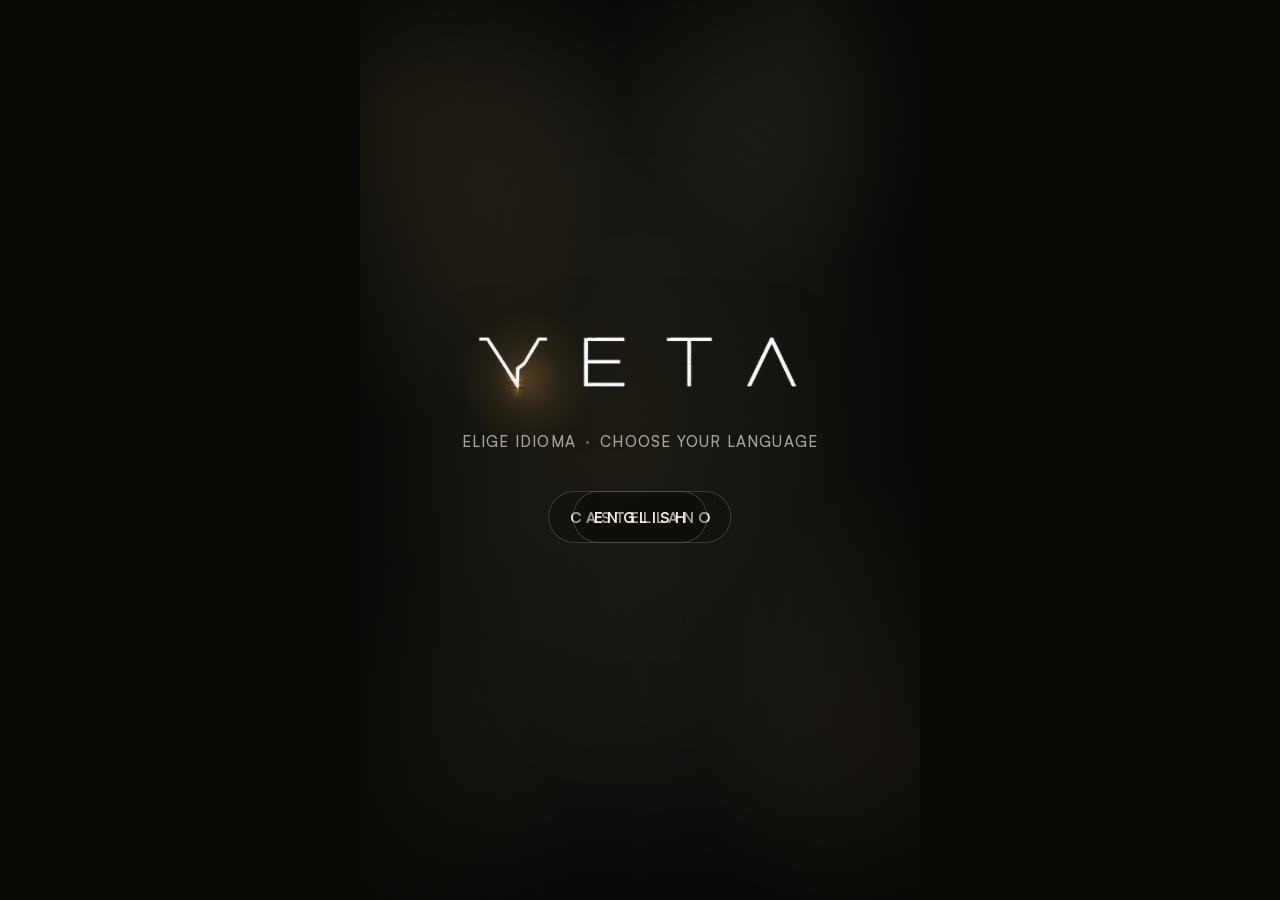
==== commit b951dab5: "c/ · ronda 8 · núcleo: piezas nuevas, barra con el micro, cabecera y pie más bajos, sin «?» ni guía " ====
--- a/c/index.html
+++ b/c/index.html
@@ -42,6 +42,8 @@
 <link rel="stylesheet" href="css/r7-c.css">
 <link rel="stylesheet" href="css/r7-d1.css">
 <link rel="stylesheet" href="css/r7-d2.css">
+<!-- ronda 8: el fichero del carril E, el último -->
+<link rel="stylesheet" href="css/r8-entrada.css">
 <link rel="stylesheet" href="css/imprimir.css" media="print">
 </head>
 <body>
--- a/c/css/base.css
+++ b/c/css/base.css
@@ -15,17 +15,20 @@
   --f-apoyo:.9375rem; --f-cuerpo:1.0625rem; --f-hoja:1.25rem; --f-titulo:1.75rem; --f-cifra:2.5rem;
   /* espacio, rejilla de 4 */
   --e1:4px; --e2:8px; --e3:12px; --e4:16px; --e5:24px; --e6:32px; --e7:48px; --margen:16px;
-  --r-1:8px; --r-2:12px; --r-btn:14px; --r-3:20px; --r-4:28px; --r-pill:999px;
-  --banda:56px; --cab:56px; --tab-h:64px; --btn:56px; --btn-2:48px; --toque:48px; --fila:64px;
+  /* ronda 8 · dos radios: 12 (botón, campo, foto) y 20 (tarjeta, lista, documento, hoja); más píldora y círculo */
+  --r-1:12px; --r-2:12px; --r-btn:12px; --r-3:20px; --r-4:20px; --r-pill:999px;
+  --banda:56px; --cab:56px; --cab-det:60px; --tab-h:64px; --btn:56px; --btn-2:48px; --toque:48px; --fila:72px; --fila-1:56px; --pie:80px;
+  /* tres interlineados: titulares, filas y apoyo, lectura */
+  --l-tit:1.1; --l-fila:1.3; --l-lee:1.45;
   --mic:58px; --mic-sube:26px; --col-max:560px;
   /* movimiento (5.4) */
-  --t-toque:100ms; --t-corto:200ms; --t-medio:300ms; --t-largo:400ms; --t-paso:40ms;
+  /* ronda 8 · nada de lo que se usa a diario pasa de 300 ms: la duración larga baja de 400 a 300 */
+  --t-toque:100ms; --t-corto:200ms; --t-medio:300ms; --t-largo:300ms; --t-paso:40ms;
   --c-estandar:cubic-bezier(.2,0,0,1); --c-entra:cubic-bezier(.05,.7,.1,1); --c-sale:cubic-bezier(.4,0,1,1);
   --c-muelle:cubic-bezier(.16,1,.3,1);
   /* sombras y velos (no son colores de paleta) */
   --velo:rgba(17,17,16,.4);
   --sombra-banda:0 8px 18px -12px rgba(0,0,0,.55);
-  --sombra-fijo:0 -10px 18px -14px rgba(10,9,6,.35);
   --sombra-mic:inset 0 0 0 1px var(--mic-borde,transparent),0 0 0 5px var(--tab-b),0 10px 22px -8px rgba(0,0,0,.45);
   --brillo:rgba(255,255,255,.45);
   --rojo-b:var(--urg-t); --rojo-t:var(--urg-b);
@@ -33,7 +36,7 @@
 @supports (transition-timing-function:linear(0,1)){:root{
   --c-muelle:linear(0,.016,.056,.111,.177,.247,.318,.388,.455,.518,.576,.63,.678,.721,.76,.794,.824,.85,.873,.893,.909,.924,.936,.947,.956,.964,.97,.975,.98,.983,.987,.989,.991,.993,.994,.996,.997,.997,.998,.998,1);
 }}
-html[data-modo=oscuro]{--brillo:rgba(255,255,255,.07);--sombra-fijo:0 -10px 18px -14px rgba(0,0,0,.7)}
+html[data-modo=oscuro]{--brillo:rgba(255,255,255,.07)}
 
 /* ---- base ---- */
 *,*::before,*::after{box-sizing:border-box}
@@ -66,96 +69,60 @@
 .pant-cuerpo{display:flex;flex-direction:column;gap:var(--e3)}
 .app[data-completa=si] .barra{display:none}
 
-/* ---- cabeceras ---- */
-.cab{flex:none;height:var(--cab);display:flex;align-items:center;gap:var(--e3);padding:0 var(--margen);position:relative;z-index:3;background:var(--fondo)}
-.cab-t{font:700 var(--f-hoja)/1.1 var(--display);letter-spacing:-.01em;white-space:nowrap;overflow:hidden;text-overflow:ellipsis;min-width:0}
-.cab-banda{background:var(--top-b);color:var(--top-t);justify-content:space-between}
-.cab-banda .cab-t{font-size:var(--f-titulo);letter-spacing:-.02em}
-.cab-yo{width:var(--toque);height:var(--toque);display:grid;place-items:center;border-radius:50%;margin-right:-6px}
-/* el «volver» es solo la flecha (con su aria-label): el título tiene todo el ancho y no parte en dos líneas por culpa suya */
-.cab-detalle{display:grid;grid-template-columns:minmax(min-content,1fr) minmax(0,auto) minmax(min-content,1fr);padding:0 var(--e2)}
-.cab-detalle .cab-t{text-align:center;white-space:normal;line-height:1.08;display:-webkit-box;-webkit-box-orient:vertical;-webkit-line-clamp:2}
-.cab-detalle .cab-atras span{max-width:11em}
-.cab-detalle .cab-der{min-width:48px}
-.cab-detalle .cab-der:empty{min-width:0}
-.cab-atras{display:flex;align-items:center;gap:2px;min-height:var(--toque);min-width:var(--toque);padding:0 var(--e2) 0 0;color:var(--t2);font:600 var(--f-apoyo)/1.2 var(--body);overflow:hidden;justify-self:start;max-width:100%}
-.cab-atras span{white-space:nowrap;overflow:hidden;text-overflow:ellipsis}
-.cab-der{justify-self:end;display:flex;align-items:center}
-.cab-lista{height:auto;padding:var(--e5) var(--margen) var(--e2)}
-.cab-lista .cab-t{font-size:var(--f-titulo);letter-spacing:-.02em}
+/* ---- cabeceras (ronda 8 · pieza 1): raíz de 56 sin «volver», detalle de 60 con el nombre de donde vienes sobre el título ---- */
+.cab{flex:none;min-height:var(--cab);display:flex;align-items:center;gap:var(--e3);padding:0 var(--margen);position:relative;z-index:3;background:var(--fondo)}
+.cab-t{min-width:0;font:700 var(--f-hoja)/var(--l-tit) var(--display);letter-spacing:-.01em}
+.cab-raiz{justify-content:space-between}
+.cab-raiz .cab-t,.cab-lista .cab-t{font-size:var(--f-titulo);letter-spacing:-.02em}
+.cab-det{min-height:var(--cab-det);display:grid;grid-template-columns:44px minmax(0,1fr) auto;gap:0;padding:0 var(--e2) 0 var(--e1)}
+.cab-atras{width:44px;height:44px;display:grid;place-items:center;border-radius:50%;color:var(--t1)}
+.cab-c{min-width:0;display:flex;flex-direction:column;gap:2px;padding:var(--e2) 0}
+.cab-de{color:var(--t3);font:500 var(--f-apoyo)/1.2 var(--body);white-space:nowrap;overflow:hidden}
+/* arriba a la derecha, una cosa o ninguna: la cara, el teléfono, «Más», «Saltar», los puntos de paso o «Imprimir» */
+.cab-der{flex:none;justify-self:end;display:flex;align-items:center;gap:var(--e1)}
+.cab-b{min-width:44px;height:44px;display:grid;place-items:center;border-radius:var(--r-pill);color:var(--t1)}
+.cab-b-t{padding:0 var(--e2);font:700 var(--f-cuerpo)/1 var(--body)}
+.cab-raiz .cab-der{margin-right:calc(-1*var(--e2))}
+.cab-puntos{display:flex;align-items:center;gap:6px;height:44px;padding:0 var(--e2)}
+.cab-puntos i{display:block;width:8px;height:8px;border-radius:50%;background:var(--s2);box-shadow:inset 0 0 0 1px var(--borde)}
+.cab-puntos i.on{background:var(--t1);box-shadow:none}
+.cab-lista{min-height:0;padding:var(--e5) var(--margen) var(--e2)}
 
-/* ---- botón fijo abajo (detalles) ---- */
+/* ---- el pie (pieza 7 y 15): 80 px con un botón o un par; 108 con la nota encima. El contenido se funde 24 px antes, siempre ---- */
 .fijo{flex:none;position:relative;z-index:2;background:var(--fondo);padding:var(--e3) var(--margen);display:flex;flex-direction:column;gap:var(--e2);align-items:center}
+.fijo::before{content:"";position:absolute;left:0;right:0;top:-24px;height:24px;pointer-events:none;background:linear-gradient(to bottom,color-mix(in srgb,var(--fondo) 0%,transparent),var(--fondo))}
 .fijo>*{width:100%;max-width:var(--col-max)}
-/* en móvil, con barra, el micro sube 26 px sobre ella: el botón fijo deja ese hueco para que no lo tape */
-.app[data-vista=movil] .col-movil .fijo{padding-bottom:calc(var(--e3) + var(--mic-sube))}
-/* arreglos (ronda 7): ya no hay micro sobre la barra. La barra (64 px + margen del iPhone) va en su sitio, debajo de la
-   zona que se desplaza, y no tapa nada (medido: lo que se desplaza acaba justo donde empieza la barra). La lista deja
-   solo el aire de siempre (--e6), no 96 px de hueco */
 .app[data-vista=movil]:not([data-completa=si]) .col-movil .pant{padding-bottom:var(--e6)}
+/* a pantalla completa (documentos, Dictar) no hay barra: el pie guarda la zona segura del iPhone */
+.app[data-completa=si] .fijo{padding-bottom:calc(var(--e3) + env(safe-area-inset-bottom,0px))}
 
-/* ---- barra de abajo ---- */
-.barra{flex:none;position:relative;z-index:4;height:calc(var(--tab-h) + env(safe-area-inset-bottom,0px));padding:0 var(--e2) env(safe-area-inset-bottom,0px);background:var(--tab-b);border-top:1px solid var(--borde);display:flex;align-items:stretch;justify-content:space-between}
-.tabs{display:flex;gap:var(--e1);min-width:0}
-.tab{position:relative;width:72px;min-width:var(--toque);height:var(--tab-h);display:flex;flex-direction:column;align-items:center;justify-content:center;gap:var(--e1);color:var(--t3);font:600 var(--f-apoyo)/1.1 var(--body)}
-.tab::before{content:"";position:absolute;top:-1px;left:50%;width:28px;height:2px;margin-left:-14px;border-radius:2px;background:var(--tab-filete);opacity:0}
+/* ---- barra de abajo (pieza 2): 64 px, cuatro sitios y el micro en el centro. Sin número: un punto de 8 px en Inicio ---- */
+.barra{flex:none;position:relative;z-index:4;height:calc(var(--tab-h) + env(safe-area-inset-bottom,0px));padding:0 var(--e2) env(safe-area-inset-bottom,0px);background:var(--tab-b);border-top:1px solid var(--borde)}
+.tabs{height:var(--tab-h);display:grid;grid-template-columns:1fr 1fr 64px 1fr 1fr;min-width:0}
+.tabs[data-papel=direccion]{grid-template-columns:1fr 1fr 56px 1.3fr .8fr}
+.tab{position:relative;min-width:0;height:var(--tab-h);display:flex;flex-direction:column;align-items:center;justify-content:center;gap:var(--e1);color:var(--t3);font:500 var(--f-apoyo)/var(--l-tit) var(--body)}
 .tab.on{color:var(--tab-on,var(--t1));font-weight:700}
-.tab.on::before{opacity:1}
 .tab-ic{position:relative}
-.contador{position:absolute;top:-7px;left:14px;min-width:20px;height:20px;padding:0 5px;border-radius:10px;background:var(--rojo-b);color:var(--rojo-t);font:700 var(--f-apoyo)/20px var(--body);text-align:center;box-shadow:0 0 0 2px var(--tab-b);font-variant-numeric:tabular-nums}
-.contador-n{display:inline-block}
-.mic{width:76px;height:calc(var(--tab-h) + var(--mic-sube));margin-top:calc(-1*var(--mic-sube));display:flex;flex-direction:column;align-items:center;justify-content:flex-start;gap:var(--e1);color:var(--t1);font:600 var(--f-apoyo)/1.1 var(--body)}
-.mic-c{width:var(--mic);height:var(--mic);border-radius:50%;display:grid;place-items:center;background:var(--mic-b);color:var(--top-acento);box-shadow:var(--sombra-mic)}
-.mic-p{color:var(--t3)}
+.tab-p{white-space:nowrap}
+.tab-punto{position:absolute;top:-2px;right:-6px;width:8px;height:8px;border-radius:50%;background:var(--t1);box-shadow:0 0 0 2px var(--tab-b)}
+.tab-mic{align-self:center;justify-self:center;width:var(--btn);height:var(--btn);display:grid;place-items:center;border-radius:50%}
+.tab-mic-c{width:48px;height:48px;display:grid;place-items:center;border-radius:50%;background:var(--t1);color:var(--top-acento)}
+.tab-mic.on .tab-mic-c{box-shadow:0 0 0 2px var(--tab-b),0 0 0 3.5px var(--top-acento)}
+/* el micro del menú de ordenador */
+.mic-c{width:44px;height:44px;border-radius:50%;display:grid;place-items:center;background:var(--mic-b);color:var(--top-acento)}
 
-/* ---- capas: velo, hoja, aviso, guía ---- */
+/* ---- capas: velo, hoja, aviso ---- */
 .velo{position:fixed;inset:0;z-index:20;background:var(--velo);opacity:0}
 .velo.on{opacity:1}
 .hoja{position:fixed;left:0;right:0;bottom:0;z-index:21;max-height:86dvh;overflow-y:auto;overscroll-behavior:contain;background:var(--s1);color:var(--t1);border-radius:var(--r-4) var(--r-4) 0 0;padding:0 var(--margen) calc(var(--e6) + env(safe-area-inset-bottom,0px));box-shadow:var(--flota);transform:translateY(105%)}
 .hoja.on{transform:none}
 .hoja>*{max-width:var(--col-max);margin-left:auto;margin-right:auto}
-.aviso{position:fixed;left:var(--margen);right:var(--margen);bottom:var(--aviso-b,104px);z-index:30;margin:0 auto;max-width:var(--col-max);min-height:var(--toque);display:flex;align-items:center;justify-content:space-between;gap:var(--e3);padding:var(--e2) var(--e2) var(--e2) var(--e4);border-radius:var(--r-3);background:var(--t1);color:var(--fondo);font:600 var(--f-apoyo)/1.3 var(--body);box-shadow:var(--flota);opacity:0;translate:0 8px}
+.aviso{position:fixed;left:var(--margen);right:var(--margen);bottom:var(--aviso-b,104px);z-index:30;margin:0 auto;max-width:var(--col-max);min-height:var(--toque);display:flex;align-items:center;justify-content:space-between;gap:var(--e3);padding:var(--e2) var(--e2) var(--e2) var(--e4);border-radius:var(--r-3);background:var(--t1);color:var(--fondo);font:500 var(--f-apoyo)/var(--l-fila) var(--body);box-shadow:var(--flota);opacity:0;translate:0 8px}
 .aviso.on{opacity:1;translate:0 0}
 .aviso .btn-texto{color:var(--fondo);text-decoration:underline;text-underline-offset:3px}
-.guia{position:fixed;left:var(--margen);right:var(--margen);bottom:calc(var(--tab-h) + env(safe-area-inset-bottom,0px) + var(--e3));z-index:6;margin:0 auto;max-width:var(--col-max);display:flex;gap:var(--e2);align-items:flex-start;padding:var(--e3) var(--e2) var(--e3) var(--e4);border-radius:var(--r-3);background:var(--tinte);color:var(--t1);border:1px solid var(--borde);box-shadow:var(--flota);font:500 var(--f-apoyo)/1.35 var(--body)}
-.app[data-completa=si] ~ .guia,.app[data-completa=si] .guia{bottom:var(--e4)}
-.guia-c{flex:1;min-width:0}
-.guia-f{list-style:decimal;padding-left:1.2em;display:flex;flex-direction:column;gap:2px}
-.guia-x{flex:none}
 /* móviles bajos (375×667): un poco menos de aire arriba y entre bloques de la tarjeta, para que el botón principal
    de la primera tarjeta quede por encima del micro */
 @media (max-width:899px) and (max-height:700px){
   .app[data-vista=movil] .pant{padding-top:var(--e1)}
   .app[data-vista=movil] .tarjeta{gap:var(--e2);padding:var(--e3) var(--e4)}
 }
-
-/* ---- ronda 7 · cabecera única («‹ de dónde vienes», título, la frase) y barra de cinco sitios sin micro ---- */
-.cab-r7{height:auto;display:block;padding:0 var(--margen) var(--e3)}
-.cab-r7 .cab-fila{display:flex;align-items:center;justify-content:space-between;height:44px;margin-left:calc(-1*var(--e2))}
-.cab-r7 .cab-atras{height:44px;min-height:44px;max-width:75%;margin:0;padding:0 var(--e3) 0 0;gap:var(--e1);color:var(--t1);font:600 var(--f-cuerpo)/1.2 var(--body)}
-.cab-r7 .cab-atras span{max-width:none}
-.cab-r7 .cab-t{font-size:var(--f-titulo);line-height:1.1;letter-spacing:-.02em;white-space:normal;overflow:visible}
-/* 22-nov · la frase ya no va bajo el título: va en la hoja del «?» (zona de 44, círculo de 28, gris, sin color), siempre arriba a la derecha */
-.cab-der{gap:var(--e1)}
-.cab-ayuda{flex:none;width:44px;height:44px;display:grid;place-items:center;margin-right:-8px;color:var(--t3)}
-.cab-ayuda-c{width:28px;height:28px;box-sizing:border-box;border-radius:50%;border:1.5px solid currentColor;display:grid;place-items:center;font:600 15px/1 var(--body);opacity:.8}
-.cab-ayuda:active .cab-ayuda-c{background:var(--s2)}
-.cab-lista .cab-ayuda,.cab-panel .cab-ayuda{margin-left:auto}
-.hoja-ayuda{margin:0 0 var(--e4);max-width:34em;font:500 var(--f-cuerpo)/1.45 var(--body);color:var(--t1)}
-/* el número que decía la frase, pequeño y en gris al lado del título: «Te toca a ti · 6» */
-.cab-tit{display:flex;align-items:baseline;gap:var(--e2);min-width:0}
-.cab-tit .cab-t{min-width:0}
-.cab-n{flex:none;font:600 var(--f-hoja)/1 var(--body);color:var(--t3)}
-.cab-n::before{content:'·';margin-right:var(--e2)}
-.cab-panel .cab-n{margin-left:var(--e2);font-size:var(--f-cuerpo)}
-/* la instrucción del paso (pantallas con `fraseCuerpo`): arriba del cuerpo, con su letra */
-.pant-frase{margin:0;max-width:34em;font:500 var(--f-cuerpo)/1.4 var(--body);color:var(--t1)}
-.tabs{flex:1}
-.tab{flex:1 1 0;width:auto;min-width:0}
-.tab-p{white-space:nowrap}
-/* FD (defecto 16): el globo de «Te toca» y «Decidir», negro con el número en crema (el rojo es solo «nadie contesta»).
-   En dirección «Operaciones» es largo: cada sitio mide lo que su palabra y el aire sobrante se reparte, para que no se toque con «Equipo» */
-.contador{background:var(--t1);color:var(--fondo)}
-.tabs:has(> [data-tab=operaciones]){gap:0}
-.tabs:has(> [data-tab=operaciones]) .tab{flex:1 1 auto;padding:0 2px}
-.app[data-vista=movil] .col-movil .fijo{padding-bottom:var(--e3)}
--- a/c/css/componentes.css
+++ b/c/css/componentes.css
@@ -6,7 +6,7 @@
 .btn-principal{min-height:var(--btn);background:var(--accion);color:var(--accion-t);font-size:var(--f-cuerpo)}
 .btn-claro{min-height:var(--btn);background:var(--port-btn-b);color:var(--port-btn-t);font-size:var(--f-cuerpo)}
 .btn-secundario{background:transparent;color:var(--t1);box-shadow:inset 0 0 0 1.5px var(--borde)}
-.btn-texto{width:auto;min-width:var(--toque);padding:0 var(--e2);background:none;color:var(--acento);font-weight:600}
+.btn-texto{width:auto;min-width:var(--toque);padding:0 var(--e2);background:none;color:var(--acento);font-weight:700}
 .btn-redondo{width:var(--toque);height:var(--toque);min-height:var(--toque);padding:0;border-radius:50%;background:var(--s2);color:var(--t1)}
 .btn-suelto{width:auto}
 .btns{display:flex;gap:var(--e2)}
@@ -17,14 +17,14 @@
 .tarjeta{background:var(--s1);border:1px solid var(--borde);border-radius:var(--r-3);box-shadow:var(--somb);padding:var(--e4);display:flex;flex-direction:column;gap:var(--e3)}
 .bloque{display:flex;flex-direction:column;gap:var(--e2)}
 .bloque-t{font:700 var(--f-hoja)/1.1 var(--display);letter-spacing:-.01em;margin-top:var(--e2)}
-.bloque-sub,.intro,.pie{font:500 var(--f-apoyo)/1.4 var(--body);color:var(--t2)}
+.bloque-sub,.intro{font:500 var(--f-apoyo)/1.4 var(--body);color:var(--t2)}
 .intro{font-size:var(--f-cuerpo);color:var(--t1)}
-.pie{color:var(--t3);text-align:center;padding:var(--e3) 0}
 .lista{background:var(--s1);border:1px solid var(--borde);border-radius:var(--r-3);box-shadow:var(--somb);overflow:hidden}
 .fila{position:relative;width:100%;min-height:var(--fila);display:flex;align-items:center;gap:var(--e3);padding:var(--e3) var(--e4);text-align:left;color:var(--t1)}
 .lista>.fila+.fila,.lista>*+.fila,.lista>.fila+*{border-top:1px solid var(--borde)}
 .fila-c{flex:1;min-width:0;display:flex;flex-direction:column;gap:2px}
-.fila-t{font:600 var(--f-cuerpo)/1.3 var(--body)}
+.fila-t{font:500 var(--f-cuerpo)/1.3 var(--body)}
+.fila:has(.fila-s) .fila-t{font-weight:700}
 .fila-s{font:500 var(--f-apoyo)/1.35 var(--body);color:var(--t2)}
 .fila-e{margin-top:var(--e1)}
 .fila-d{flex:none;font:500 var(--f-apoyo)/1.2 var(--body);color:var(--t3);font-variant-numeric:tabular-nums}
@@ -34,7 +34,7 @@
 
 /* ---- avatar ---- */
 .av{position:relative;flex:none;display:inline-grid;place-items:center;border-radius:50%;background:var(--s2);color:var(--t1);overflow:hidden;font:700 var(--f-apoyo)/1 var(--body)}
-.av-32{width:32px;height:32px}.av-36{width:36px;height:36px}.av-40{width:40px;height:40px}.av-64{width:64px;height:64px;font-size:var(--f-hoja)}
+.av-32{width:32px;height:32px}.av-36{width:36px;height:36px}.av-40{width:40px;height:40px}.av-48{width:48px;height:48px;font-size:var(--f-cuerpo)}.av-64{width:64px;height:64px;font-size:var(--f-hoja)}
 .av img{position:absolute;inset:0;width:100%;height:100%;object-fit:cover}
 .av.con-foto b{visibility:hidden}
 .av-aro{box-shadow:0 0 0 1.5px var(--top-acento)}
@@ -50,33 +50,32 @@
 button.foto{padding:0}
 
 /* ---- etiquetas ---- */
-.etq{display:inline-flex;align-items:center;gap:6px;min-height:28px;padding:2px var(--e3) 2px var(--e2);border-radius:var(--r-pill);font:600 var(--f-apoyo)/1.2 var(--body);vertical-align:middle}
+.etq{display:inline-flex;align-items:center;gap:6px;min-height:28px;padding:2px var(--e3) 2px var(--e2);border-radius:var(--r-pill);font:700 var(--f-apoyo)/1.2 var(--body);vertical-align:middle}
 .etq-neutro{background:var(--s2);color:var(--t2)}
 .etq-rojo{background:var(--urg-b);color:var(--urg-t)}
-.etq-ambar{background:var(--esp-b);color:var(--esp-t)}
-.etq-verde{background:var(--opo-b);color:var(--opo-t)}
-.etq-azul{background:var(--inf-b);color:var(--inf-t)}
 .etq-oro{background:var(--tinte);color:var(--acento)}
 
 /* ---- cita, borrador, nota ---- */
 .cita{display:flex;flex-direction:column;gap:var(--e1);width:100%;min-height:var(--toque);text-align:left;color:var(--t1)}
-.cita-t{font:500 var(--f-cuerpo)/1.4 var(--body);display:-webkit-box;-webkit-line-clamp:2;-webkit-box-orient:vertical;overflow:hidden}
+.cita-t{font:500 var(--f-cuerpo)/1.4 var(--body)}
 .cita-o{font:500 var(--f-apoyo)/1.3 var(--body);color:var(--t3)}
 .borrador{background:var(--s1);border:1px solid var(--veta);border-radius:var(--r-btn);padding:var(--e3) var(--e4);display:flex;flex-direction:column;gap:var(--e1)}
 .borrador-r{font:700 var(--f-apoyo)/1.2 var(--body);color:var(--acento)}
 .borrador-t{font:500 var(--f-cuerpo)/1.4 var(--body)}
-.nota{display:flex;gap:var(--e2);align-items:flex-start;font:500 var(--f-apoyo)/1.4 var(--body);color:var(--t2)}
-.nota .ic{margin-top:1px}
+/* ronda 8 · la línea de apoyo (pieza 15): el pie de una lista y la nota de antes son la misma letra que .r7-nota (css/r7.css) */
+.pie,.nota{font:500 var(--f-apoyo)/var(--l-fila) var(--body);color:var(--t3)}
+.pie{text-align:center;padding:var(--e3) 0}
+.nota{display:flex;gap:6px;align-items:flex-start}
+.nota .ic{flex:none;width:16px;height:16px;margin-top:2px}
 .nota-caja{background:var(--tinte);border-radius:var(--r-2);padding:var(--e3);color:var(--t1)}
-.nota-gris{color:var(--t3)}
-.enlace{display:inline-flex;align-items:center;min-height:var(--toque);font:600 var(--f-apoyo)/1.2 var(--body);color:var(--acento)}
+.enlace{display:inline-flex;align-items:center;min-height:var(--toque);font:500 var(--f-apoyo)/1.2 var(--body);color:var(--acento)}
 
 /* ---- tarjeta de una cosa de la cola ---- */
 .tc-cab{display:flex;align-items:center;gap:var(--e3)}
 .tc-nombre{flex:1;min-width:0;font:700 var(--f-cuerpo)/1.25 var(--body)}
-.tc-n{flex:none;font:600 var(--f-apoyo)/1 var(--body);color:var(--t3);font-variant-numeric:tabular-nums}
+.tc-n{flex:none;font:500 var(--f-apoyo)/1 var(--body);color:var(--t3);font-variant-numeric:tabular-nums}
 .tc-quien{display:flex;flex-wrap:wrap;align-items:center;gap:var(--e2);font:500 var(--f-apoyo)/1.3 var(--body);color:var(--t2)}
-.tc-momento{font:600 var(--f-cuerpo)/1.3 var(--body)}
+.tc-momento{font:700 var(--f-cuerpo)/1.3 var(--body)}
 .tc-piso{display:flex;align-items:center;gap:var(--e3);font:500 var(--f-apoyo)/1.35 var(--body);color:var(--t2)}
 .tc-saber,.tc-resumen,.tc-pie{font:500 var(--f-cuerpo)/1.4 var(--body)}
 .tc-pie{font-size:var(--f-apoyo);color:var(--t2)}
@@ -92,18 +91,18 @@
 /* ---- línea de hecho ---- */
 .hecho{display:flex;align-items:center;justify-content:space-between;gap:var(--e2);min-height:var(--toque);padding:0 var(--e1) 0 var(--e3);border-radius:var(--r-2);background:var(--s1);border:1px solid var(--borde)}
 .hecho-a{flex:1;min-width:0;min-height:var(--toque);display:flex;align-items:center;gap:var(--e2);text-align:left;color:var(--t1)}
-.hecho-txt{font:600 var(--f-apoyo)/1.3 var(--body);min-width:0}
+.hecho-txt{font:700 var(--f-apoyo)/1.3 var(--body);min-width:0}
 .hecho-h{color:var(--t3);font-weight:500;font-variant-numeric:tabular-nums}
 .visto{flex:none;color:var(--acento)}
 .visto path{stroke-dasharray:1;stroke-dashoffset:0}
 
 /* ---- cifras ---- */
 .cifra{display:flex;flex-direction:column;gap:var(--e1)}
-.cifra-n{font:600 var(--f-cifra)/1 var(--display);letter-spacing:-.02em;font-variant-numeric:tabular-nums}
+.cifra-n{font:700 var(--f-cifra)/1 var(--display);letter-spacing:-.02em;font-variant-numeric:tabular-nums}
 .cifra-u{font:500 var(--f-apoyo)/1.3 var(--body);color:var(--t2)}
 .n8{display:grid;grid-template-columns:repeat(2,minmax(0,1fr));gap:1px;background:var(--borde);border:1px solid var(--borde);border-radius:var(--r-3);overflow:hidden}
 .n8-c{background:var(--s1);padding:var(--e3) var(--e4);display:flex;flex-direction:column;gap:var(--e1)}
-.n8-n{font:600 var(--f-titulo)/1 var(--display);font-variant-numeric:tabular-nums}
+.n8-n{font:700 var(--f-titulo)/1 var(--display);font-variant-numeric:tabular-nums}
 .n8-r{font:500 var(--f-apoyo)/1.3 var(--body);color:var(--t2)}
 .rueda-col{display:inline-block;height:1.15em;overflow:hidden;vertical-align:top}
 .rueda-tira{display:flex;flex-direction:column;transition:transform var(--t-largo) var(--c-estandar)}
@@ -117,7 +116,7 @@
 
 /* ---- campo ---- */
 .campo{display:flex;flex-direction:column;gap:var(--e2)}
-.campo-e{font:600 var(--f-apoyo)/1.2 var(--body);color:var(--t2)}
+.campo-e{font:500 var(--f-apoyo)/1.2 var(--body);color:var(--t2)}
 .campo-caja{display:flex;align-items:center;gap:var(--e2);min-height:var(--toque);padding:0 var(--e3);border-radius:var(--r-2);background:var(--s1);box-shadow:inset 0 0 0 1.5px color-mix(in srgb,var(--t1) 22%,transparent);color:var(--t3)}
 .campo-i{flex:1;min-width:0;min-height:var(--toque);border:0;background:none;outline:none;font-size:var(--f-cuerpo);padding:var(--e3) 0}
 textarea.campo-i{resize:vertical;line-height:1.4}
@@ -127,7 +126,7 @@
 /* ---- interruptor ---- */
 .interr{width:100%;min-height:var(--toque);display:flex;align-items:center;gap:var(--e3);padding:var(--e2) 0;text-align:left}
 .interr-c{flex:1;min-width:0;display:flex;flex-direction:column;gap:2px}
-.interr-t{font:600 var(--f-cuerpo)/1.3 var(--body)}
+.interr-t{font:500 var(--f-cuerpo)/1.3 var(--body)}
 .interr-s{font:500 var(--f-apoyo)/1.3 var(--body);color:var(--t2)}
 .interr-v{position:relative;flex:none;width:64px;height:48px}
 .interr-v::before{content:"";position:absolute;left:8px;top:10px;width:48px;height:28px;border-radius:14px;background:var(--s2);box-shadow:inset 0 0 0 1.5px var(--borde)}
@@ -138,7 +137,7 @@
 /* ---- selector de dos (o tres) ---- */
 .selector{position:relative;display:grid;grid-template-columns:repeat(var(--n),minmax(0,1fr));min-height:var(--toque);padding:0;border-radius:var(--r-pill);background:var(--s2)}
 .selector::before{content:"";position:absolute;top:3px;bottom:3px;left:3px;width:calc((100% - 6px)/var(--n));border-radius:var(--r-pill);background:var(--s1);box-shadow:var(--somb);translate:calc(100% * var(--pos)) 0}
-.selector button{position:relative;min-height:var(--toque);border-radius:var(--r-pill);font:600 var(--f-apoyo)/1.1 var(--body);color:var(--t2);text-align:center}
+.selector button{position:relative;min-height:var(--toque);border-radius:var(--r-pill);font:700 var(--f-apoyo)/1.1 var(--body);color:var(--t2);text-align:center}
 .selector button[aria-checked=true]{color:var(--t1);font-weight:700}
 
 /* ---- estados de pantalla ---- */
@@ -152,7 +151,7 @@
 .sil-alta{height:96px;border-radius:var(--r-3)}
 .sil-b::after{content:"";position:absolute;inset:0;background:linear-gradient(90deg,transparent,var(--brillo),transparent);translate:-100% 0}
 .error-p{display:flex;flex-direction:column;gap:var(--e3);align-items:stretch;padding:var(--e5) 0}
-.error-p p{font:600 var(--f-cuerpo)/1.4 var(--body)}
+.error-p p{font:700 var(--f-cuerpo)/1.4 var(--body)}
 .sinred{flex:none;display:flex;align-items:center;gap:var(--e2);min-height:var(--toque);padding:var(--e2) var(--margen);background:var(--tinte);color:var(--t1);font:500 var(--f-apoyo)/1.3 var(--body)}
 .onda{display:inline-flex;align-items:center;gap:4px;height:40px}
 .onda i{display:block;width:4px;height:36px;border-radius:2px;background:var(--veta-g);transform:scaleY(.35)}
@@ -176,7 +175,7 @@
 .op{width:100%;min-height:56px;display:flex;align-items:center;gap:var(--e3);padding:var(--e2) var(--e4);text-align:left;background:var(--s1)}
 .op+.op{border-top:1px solid var(--borde)}
 .op-c{flex:1;min-width:0;display:flex;flex-direction:column;gap:2px}
-.op-t{font:600 var(--f-cuerpo)/1.3 var(--body)}
+.op-t{font:500 var(--f-cuerpo)/1.3 var(--body)}
 .op-s{font:500 var(--f-apoyo)/1.3 var(--body);color:var(--t2)}
 .op-peligro .op-t{color:var(--urg-t)}
 .op-marca{flex:none;color:var(--acento);opacity:0}
@@ -192,7 +191,7 @@
 
 /* ---- H26 · paletas ---- */
 .paletas{display:grid;grid-template-columns:repeat(2,minmax(0,1fr));gap:var(--e2)}
-.paleta{min-height:var(--toque);display:flex;align-items:center;gap:var(--e2);padding:var(--e2) var(--e3);border-radius:var(--r-2);background:var(--s1);box-shadow:inset 0 0 0 1px var(--borde);font:600 var(--f-apoyo)/1.2 var(--body);text-align:left}
+.paleta{min-height:var(--toque);display:flex;align-items:center;gap:var(--e2);padding:var(--e2) var(--e3);border-radius:var(--r-2);background:var(--s1);box-shadow:inset 0 0 0 1px var(--borde);font:500 var(--f-apoyo)/1.2 var(--body);text-align:left}
 .paleta[aria-pressed=true]{box-shadow:inset 0 0 0 2px var(--acento)}
 .muestra{flex:none;display:flex;width:36px;height:24px;border-radius:6px;overflow:hidden;box-shadow:inset 0 0 0 1px var(--m-borde,var(--borde))}
 .muestra i{flex:1}
@@ -218,8 +217,8 @@
   mask:url("data:image/svg+xml,%3Csvg xmlns='http://www.w3.org/2000/svg' viewBox='0 0 390 844' preserveAspectRatio='none' fill='none' stroke='black' stroke-linecap='round'%3E%3Cpath d='M410 70C352 108 322 128 284 180S214 268 170 300 84 352 40 384-10 404-30 412' stroke-width='3.4'/%3E%3Cpath d='M284 180c26 30 40 62 74 82s44 30 60 34' stroke-width='2' opacity='.75'/%3E%3Cpath d='M170 300c-6 22-26 34-30 60s-16 34-30 50' stroke-width='1.6' opacity='.6'/%3E%3C/svg%3E") center/100% 100% no-repeat}
 .port-marca{display:flex;align-items:center;gap:var(--e2);min-height:var(--toque)}
 .port-marca img{width:30px;height:24px;object-fit:contain}
-.port-marca b{font:600 var(--f-cuerpo)/1 var(--display);letter-spacing:.2em;color:var(--port-t)}
-.port-h{margin-top:auto;font:600 var(--f-titulo)/1.08 var(--display);letter-spacing:-.02em;color:var(--port-t);text-wrap:balance}
+.port-marca b{font:700 var(--f-cuerpo)/1 var(--display);letter-spacing:.2em;color:var(--port-t)}
+.port-h{margin-top:auto;font:700 var(--f-titulo)/1.08 var(--display);letter-spacing:-.02em;color:var(--port-t);text-wrap:balance}
 .port-h span{display:block}
 .port-h .oro{color:var(--port-3)}
 .port-que{margin-top:var(--e4);font:500 var(--f-cuerpo)/1.45 var(--body);color:var(--port-t)}
@@ -228,21 +227,23 @@
 .port-acc .btn-texto{align-self:center;color:var(--port-3)}
 .port-aviso{margin-top:var(--e3);font:500 var(--f-apoyo)/1.4 var(--body);color:var(--top-t3);text-align:center}
 
+/* los colores de la portada de marca, como variables (no son de paleta: la portada es siempre oscura) */
+:root{--m-c1:#1c1a12;--m-c2:#11100e;--m-c3:#0a0a0b;--m-c4:rgba(226,192,103,.12);--m-c5:rgba(201,162,75,.11);--m-c6:rgba(242,217,141,.09);--m-c7:rgba(201,162,75,.08);--m-c8:#000000b3;--m-c9:rgba(0,0,0,.5);--m-c10:rgba(226,170,78,.42);--m-c11:rgba(226,170,78,.12);--m-c12:rgba(10,9,6,.35);--m-c13:rgba(245,236,220,.2);--m-c14:#F5ECDC;--m-c15:rgba(232,190,120,.6)}
 /* ---- marca e idioma (E1), como la portada de la web (revision_valor/PORTADA_WEB.md, A); el fondo también en Entrar (E2) ----
    El movimiento (luz que deriva, logotipo que respira, carrusel que gira) está en movimiento.css (17). */
-.m-fondo{position:absolute;inset:0;max-width:none;margin:0;pointer-events:none;overflow:hidden;background:radial-gradient(125% 105% at 43% 46%,#1c1a12,#11100e 48%,#0a0a0b)}
+.m-fondo{position:absolute;inset:0;max-width:none;margin:0;pointer-events:none;overflow:hidden;background:radial-gradient(125% 105% at 43% 46%,var(--m-c1),var(--m-c2) 48%,var(--m-c3))}
 .m-fondo i{position:absolute;display:block}
-.m-luz{inset:-30%;background:radial-gradient(38% 32% at 22% 26%,rgba(226,192,103,.12),transparent 70%),radial-gradient(34% 30% at 82% 72%,rgba(201,162,75,.11),transparent 72%)}
-.m-luz.dos{background:radial-gradient(30% 26% at 68% 20%,rgba(242,217,141,.09),transparent 70%),radial-gradient(40% 34% at 14% 82%,rgba(201,162,75,.08),transparent 74%)}
-.m-vin{inset:0;box-shadow:inset 0 0 170px 34px #000000b3}
+.m-luz{inset:-30%;background:radial-gradient(38% 32% at 22% 26%,var(--m-c4),transparent 70%),radial-gradient(34% 30% at 82% 72%,var(--m-c5),transparent 72%)}
+.m-luz.dos{background:radial-gradient(30% 26% at 68% 20%,var(--m-c6),transparent 70%),radial-gradient(40% 34% at 14% 82%,var(--m-c7),transparent 74%)}
+.m-vin{inset:0;box-shadow:inset 0 0 170px 34px var(--m-c8)}
 .m-grano{inset:0;opacity:.05;mix-blend-mode:overlay;background-image:url("data:image/svg+xml;utf8,<svg xmlns='http://www.w3.org/2000/svg' width='160' height='160'><filter id='n'><feTurbulence type='fractalNoise' baseFrequency='0.9' numOctaves='2'/></filter><rect width='100%25' height='100%25' filter='url(%23n)'/></svg>")}
 .m-marca{padding:0}
 /* la entrada ocupa la pantalla justa: sin el respiro de arriba que llevan las demás pantallas en móviles bajos (base.css) */
 .app[data-vista=movil] .pant-E1,.app[data-vista=movil] .pant-E2{padding-top:0}
 .m-pick{flex:1;max-width:none;display:flex;flex-direction:column;align-items:center;justify-content:center;gap:clamp(1.5rem,3.5vh,2.4rem);padding:var(--e5) var(--margen) calc(var(--e5) + env(safe-area-inset-bottom,0px))}
 .m-logo{position:relative;display:inline-block}
-.m-logo img{display:block;width:min(72vw,380px);height:auto;filter:drop-shadow(0 2px 30px rgba(0,0,0,.5));position:relative;z-index:2}
-.m-halo{position:absolute;left:20%;top:72%;width:42%;aspect-ratio:1;transform:translate(-50%,-50%);background:radial-gradient(circle,rgba(226,170,78,.42) 0%,rgba(226,170,78,.12) 32%,transparent 60%);pointer-events:none;z-index:1;opacity:.65}
+.m-logo img{display:block;width:min(72vw,380px);height:auto;filter:drop-shadow(0 2px 30px var(--m-c9));position:relative;z-index:2}
+.m-halo{position:absolute;left:20%;top:72%;width:42%;aspect-ratio:1;transform:translate(-50%,-50%);background:radial-gradient(circle,var(--m-c10) 0%,var(--m-c11) 32%,transparent 60%);pointer-events:none;z-index:1;opacity:.65}
 /* los idiomas: «Elige idioma · Choose your language» y la órbita con los dos. Cada idioma es su botón y se toca siempre:
    el de detrás sube y se atenúa, no se esconde. La órbita mide 2 × 5,75rem de ancho más el botón; 2 × 2rem de alto más el toque */
 .m-idiomas{display:flex;flex-direction:column;align-items:center;gap:var(--e2);touch-action:manipulation;-webkit-user-select:none;user-select:none;-webkit-touch-callout:none}
@@ -250,9 +251,9 @@
 .m-elige i{font-style:normal;opacity:.6}
 .m-orbita{position:relative;width:min(100%,21rem);height:calc(4rem + var(--toque))}
 .m-via{position:absolute;left:50%;top:50%;width:0;height:0}
-.m-idioma{position:absolute;left:0;top:0;transform:translate(-50%,-50%);display:flex;align-items:center;justify-content:center;min-height:calc(var(--toque) + 4px);padding:0 1rem;white-space:nowrap;background:rgba(10,9,6,.35);border:1px solid rgba(245,236,220,.2);border-radius:999px;font:600 var(--f-apoyo)/1 var(--body);letter-spacing:.3em;text-indent:.3em;text-transform:uppercase;color:#F5ECDC;cursor:pointer;touch-action:manipulation;-webkit-user-select:none;user-select:none}
+.m-idioma{position:absolute;left:0;top:0;transform:translate(-50%,-50%);display:flex;align-items:center;justify-content:center;min-height:calc(var(--toque) + 4px);padding:0 1rem;white-space:nowrap;background:var(--m-c12);border:1px solid var(--m-c13);border-radius:999px;font:700 var(--f-apoyo)/1 var(--body);letter-spacing:.3em;text-indent:.3em;text-transform:uppercase;color:var(--m-c14);cursor:pointer;touch-action:manipulation;-webkit-user-select:none;user-select:none}
 .m-idioma:focus-visible{outline:2px solid var(--port-3);outline-offset:2px}
-@media (hover:hover) and (pointer:fine){.m-idioma:hover{border-color:rgba(232,190,120,.6)}}
+@media (hover:hover) and (pointer:fine){.m-idioma:hover{border-color:var(--m-c15)}}
 /* sin movimiento: los dos quietos, en fila */
 html[data-mov=reducido] .m-orbita{width:auto;height:auto;display:flex;flex-wrap:wrap;justify-content:center;gap:var(--e3)}
 html[data-mov=reducido] .m-via{position:static;width:auto;height:auto}
@@ -261,11 +262,14 @@
 /* ---- muestrario ---- */
 .mu-sec{display:flex;flex-direction:column;gap:var(--e3)}
 .mu-fila{display:flex;flex-wrap:wrap;gap:var(--e2);align-items:center}
-.mu-cod{font:600 var(--f-apoyo)/1.2 var(--body);color:var(--t3)}
+.mu-cod{font:500 var(--f-apoyo)/1.2 var(--body);color:var(--t3)}
 .mu-banda{border-radius:var(--r-3);overflow:hidden;border:1px solid var(--borde)}
 .mu-banda .cab{position:static}
-.mu-barra{position:relative;border-radius:var(--r-3);overflow:visible;padding-top:var(--mic-sube)}
-.mu-barra .barra{height:var(--tab-h);padding-bottom:0;border:1px solid var(--borde);border-radius:0 0 var(--r-3) var(--r-3)}
+.mu-barra{border-radius:var(--r-3);overflow:hidden;border:1px solid var(--borde)}
+.mu-barra .barra{height:var(--tab-h);padding-bottom:0;border-top:0}
+.mu-n{color:var(--t3);font:700 var(--f-apoyo)/1.2 var(--body);padding:var(--e3) var(--e1) 0}
+.mu-pie{position:relative;border-radius:var(--r-3);overflow:hidden;border:1px solid var(--borde)}
+.mu-pie .fijo::before{display:none}
 .mu-efectos{display:grid;grid-template-columns:repeat(2,minmax(0,1fr));gap:var(--e2)}
 .mu-efectos .btn{font-size:var(--f-apoyo)}
 .mu-informe{height:220px;overflow-y:auto;border-radius:var(--r-3);border:1px solid var(--borde);background:var(--s1);padding:var(--e3)}
@@ -280,4 +284,6 @@
 /* ---- ronda 7 · toda hoja lleva su título y «Cerrar» arriba a la derecha (V7) ---- */
 .hoja-cab{display:flex;align-items:flex-start;justify-content:space-between;gap:var(--e3)}
 .hoja-cab .hoja-t{min-width:0}
-.hoja-cerrar{flex:none;min-height:44px;margin:-8px calc(-1*var(--e2)) 0 0;padding:0 var(--e2);font:600 var(--f-cuerpo)/1 var(--body);color:var(--t2)}
+.hoja-cerrar{flex:none;min-height:44px;margin:-8px calc(-1*var(--e2)) 0 0;padding:0 var(--e2);font:500 var(--f-cuerpo)/1 var(--body);color:var(--t2)}
+/* ronda 8 · las filas de una hoja son filas de una línea: 56, nombre en 500; con segunda línea, 700 */
+.op:has(.op-s) .op-t{font-weight:700}
--- a/c/css/movimiento.css
+++ b/c/css/movimiento.css
@@ -1,11 +1,11 @@
 /* Veta demo · núcleo · movimiento.css
-   Los 16 efectos de la sección 5.4. Cuatro duraciones (100, 200, 300, 400), cuatro curvas (estándar, entra, sale, muelle).
+   Los 16 efectos de la sección 5.4. Tres duraciones (100, 200, 300; la larga también vale 300 desde la ronda 8), cuatro curvas (estándar, entra, sale, muelle).
    Solo se mueven solos grabar (onda) y cargar (silueta). Con «Reducir movimiento» (html[data-mov=reducido]) se apaga todo:
    sin animaciones, sin desplazamientos; quedan fundidos de 100 ms en hoja, velo y aviso. */
 
 /* 1 · el botón responde al dedo */
-.btn,.tab,.mic,.op,.paleta,.cita,.hecho-a,.cab-atras,.cab-yo,.lat-d,.lat-mic,.lat-yo,.interr,.selector button,.fila,.foto,.guia-i,.miga-b,.enlace{transition:transform var(--t-corto) var(--c-muelle),opacity var(--t-corto) var(--c-muelle),background-color var(--t-corto) var(--c-estandar)}
-.btn:active,.tab:active,.mic:active,.op:active,.paleta:active,.cita:active,.hecho-a:active,.cab-atras:active,.cab-yo:active,.lat-d:active,.lat-mic:active,.lat-yo:active,.interr:active,.selector button:active,.foto:active,.guia-i:active,.miga-b:active,.enlace:active{transform:scale(.97);opacity:.9;transition-duration:var(--t-toque);transition-timing-function:var(--c-estandar)}
+.btn,.tab,.mic,.op,.paleta,.cita,.hecho-a,.cab-atras,.cab-b,.tab-mic,.r7-filtro,.r7-enlace,.cab-yo,.lat-d,.lat-mic,.lat-yo,.interr,.selector button,.fila,.foto,.miga-b,.enlace{transition:transform var(--t-corto) var(--c-muelle),opacity var(--t-corto) var(--c-muelle),background-color var(--t-corto) var(--c-estandar)}
+.btn:active,.tab:active,.mic:active,.op:active,.paleta:active,.cita:active,.hecho-a:active,.cab-atras:active,.cab-b:active,.tab-mic:active,.r7-filtro:active,.r7-enlace:active,.cab-yo:active,.lat-d:active,.lat-mic:active,.lat-yo:active,.interr:active,.selector button:active,.foto:active:active,.miga-b:active,.enlace:active{transform:scale(.98);opacity:.9;transition-duration:var(--t-toque);transition-timing-function:var(--c-estandar)}
 .fila:active{transform:scale(.985);opacity:.9;transition-duration:var(--t-toque);transition-timing-function:var(--c-estandar)}
 @media (hover:hover){.fila:hover,.op:hover{background-color:color-mix(in srgb,var(--tinte) 55%,transparent)}}
 
@@ -67,18 +67,16 @@
 /* 10 · sombra bajo la cabecera y sobre el botón fijo, ligada al desplazamiento */
 @supports (animation-timeline:scroll()){
   html:not([data-mov=reducido]) .cab-banda{animation:sombra-banda linear both;animation-timeline:--desp;animation-range:0 8px}
-  html:not([data-mov=reducido]) .cab-detalle,html:not([data-mov=reducido]) .cab-panel{animation:linea-cab linear both;animation-timeline:--desp;animation-range:0 8px}
-  html:not([data-mov=reducido]) .fijo{animation:sombra-fijo linear both;animation-timeline:--desp}
+  html:not([data-mov=reducido]) .cab-det,html:not([data-mov=reducido]) .cab-panel{animation:linea-cab linear both;animation-timeline:--desp;animation-range:0 8px}
 }
 @keyframes sombra-banda{to{box-shadow:var(--sombra-banda)}}
 @keyframes linea-cab{to{box-shadow:0 1px 0 var(--borde)}}
-@keyframes sombra-fijo{0%,96%{box-shadow:var(--sombra-fijo)}100%{box-shadow:none}}
 @supports not (animation-timeline:scroll()){
   .col.desplazado .cab-banda{box-shadow:var(--sombra-banda)}
-  .col.desplazado .cab-detalle,.col.desplazado .cab-panel{box-shadow:0 1px 0 var(--borde)}
+  .col.desplazado .cab-det,.col.desplazado .cab-panel{box-shadow:0 1px 0 var(--borde)}
 }
 html[data-mov=reducido] .col.desplazado .cab-banda{box-shadow:var(--sombra-banda)}
-html[data-mov=reducido] .col.desplazado .cab-detalle,html[data-mov=reducido] .col.desplazado .cab-panel{box-shadow:0 1px 0 var(--borde)}
+html[data-mov=reducido] .col.desplazado .cab-det,html[data-mov=reducido] .col.desplazado .cab-panel{box-shadow:0 1px 0 var(--borde)}
 
 /* 11 · en el informe, la foto se encoge un poco al bajar */
 @supports (animation-timeline:view()){
@@ -142,5 +140,5 @@
 html[data-mov=reducido] :active{transform:none!important}
 html[data-mov=reducido] ::view-transition-group(*),html[data-mov=reducido] ::view-transition-old(*),html[data-mov=reducido] ::view-transition-new(*){animation:none!important}
 
-/* ronda 7 · la cabecera única gana su línea al desplazar */
-.col.desplazado .cab-r7{box-shadow:0 1px 0 var(--borde)}
+/* la cabecera de raíz gana su línea al desplazar */
+.col.desplazado .cab-raiz{box-shadow:0 1px 0 var(--borde)}
--- a/c/css/vivo.css
+++ b/c/css/vivo.css
@@ -3,14 +3,13 @@
    Regla del oro: --oro solo donde Veta ha encontrado, aprendido o cerrado algo. Nunca de adorno.
    Cómo se mueven: lo escrito aquí es el ESTADO FINAL. vivo.js pone .v-antes (el estado de salida) solo si hay movimiento
    y lo quita cuando la pieza entra en pantalla; la transición hace el resto. Sin JS o con «Reducir movimiento», se ve el final. */
-:root{--oro:#BF953F;--oro-trazo:rgba(219,172,78,.62);--oro-suave:rgba(219,172,78,.18);--v-pista:color-mix(in srgb,var(--t1) 14%,transparent)}
-html[data-modo=oscuro]{--oro:#D4AA70;--oro-trazo:rgba(212,170,112,.5);--oro-suave:rgba(212,170,112,.16)}
+:root{--oro:var(--top-acento);--oro-trazo:color-mix(in srgb,var(--top-acento) 62%,transparent);--oro-suave:var(--av-ic-b);--v-pista:color-mix(in srgb,var(--t1) 14%,transparent)}
 
 /* 1 · Oro: trazo de rotulador bajo la frase que prueba algo. Con varias líneas se dibuja seguido, una tras otra */
 .v-oro{background:linear-gradient(transparent 60%,var(--oro-trazo) 60%,var(--oro-trazo) 93%,transparent 93%) no-repeat 0 0/100% 100%;border-radius:2px;transition:background-size var(--t-largo) var(--c-estandar) var(--v-ret,260ms)}
 .v-oro.v-antes{background-size:0% 100%}
 .hoja .v-oro{--v-ret:420ms}
-.v-pastilla{display:inline-flex;align-items:center;gap:6px;min-height:28px;padding:2px var(--e3);border-radius:var(--r-pill);background:var(--s2);color:var(--t2);font:600 var(--f-apoyo)/1.2 var(--body);white-space:nowrap}
+.v-pastilla{display:inline-flex;align-items:center;gap:6px;min-height:28px;padding:2px var(--e3);border-radius:var(--r-pill);background:var(--s2);color:var(--t2);font:700 var(--f-apoyo)/1.2 var(--body);white-space:nowrap}
 
 /* 2 · Anillo: casos contados (un tramo por caso) o veces vistas. Tres tamaños: s 28, m 56, l 104 */
 .v-anillo{display:inline-flex;align-items:center;gap:var(--e2);vertical-align:middle;--v-d:56px;--v-g:3.6}
@@ -34,7 +33,7 @@
 .v-mini-b i.on{background:var(--t1)}.v-mini-b i.aqui{width:9px;height:9px;background:var(--oro)}
 .v-mini-b i.cerrado{background:none;box-shadow:inset 0 0 0 1.5px var(--t3)}
 .v-esc-c{display:flex;flex-direction:column}
-.v-esc-ext{font:600 var(--f-apoyo)/1.2 var(--body);color:var(--t2)}
+.v-esc-ext{font:500 var(--f-apoyo)/1.2 var(--body);color:var(--t2)}
 .v-esc-ext:first-child{margin-bottom:var(--e3)}
 .v-esc{display:flex;flex-direction:column;list-style:none}
 .v-esc-p{position:relative;display:flex;flex-wrap:wrap;align-items:center;gap:2px var(--e2);padding:0 0 var(--e4) 30px;--v-c:var(--v-pista)}
@@ -47,10 +46,10 @@
 .v-esc-aqui-p::after{background:var(--oro);box-shadow:0 0 0 4px var(--oro-suave)}
 .v-esc-cerrado::after{display:none}
 .v-esc-cerrado .v-esc-nom svg{position:absolute;left:-1px;top:3px;color:var(--t3)}
-.v-esc-nom{font:600 var(--f-cuerpo)/1.5 var(--body)}
+.v-esc-nom{font:500 var(--f-cuerpo)/1.5 var(--body)}
 .v-esc-tx{flex-basis:100%;font:500 var(--f-apoyo)/1.35 var(--body);color:var(--t2)}
 .v-esc-falta .v-esc-nom,.v-esc-cerrado .v-esc-nom{color:var(--t2)}
-.v-esc-aqui{display:inline-flex;align-items:center;min-height:26px;padding:2px var(--e3);border-radius:var(--r-pill);background:var(--oro-suave);box-shadow:inset 0 0 0 1px var(--oro);font:600 var(--f-apoyo)/1.2 var(--body);color:var(--t1)}
+.v-esc-aqui{display:inline-flex;align-items:center;min-height:26px;padding:2px var(--e3);border-radius:var(--r-pill);background:var(--oro-suave);box-shadow:inset 0 0 0 1px var(--oro);font:500 var(--f-apoyo)/1.2 var(--body);color:var(--t1)}
 .v-esc-sube{flex-basis:100%;display:flex;flex-direction:column;align-items:flex-start;gap:var(--e2);margin-top:var(--e2);padding:var(--e3);border-radius:var(--r-2);background:var(--tinte)}
 .v-esc-sube p{font:500 var(--f-cuerpo)/1.4 var(--body);color:var(--t1)}
 .v-esc-sube .btn{width:100%}
@@ -63,7 +62,7 @@
 .v-hilo-n{position:relative;display:flex;flex-direction:column;gap:2px;transition:opacity var(--t-medio) var(--c-estandar) calc(var(--k,0) * 90ms),translate var(--t-medio) var(--c-muelle) calc(var(--k,0) * 90ms)}
 .v-hilo-n::before{content:"";position:absolute;left:-28px;top:4px;width:12px;height:12px;border-radius:50%;background:var(--oro)}
 .v-hilo.v-antes .v-hilo-n{opacity:0;translate:0 6px}
-.v-hilo-k{font:600 var(--f-apoyo)/1.2 var(--body);color:var(--veta)}
+.v-hilo-k{font:500 var(--f-apoyo)/1.2 var(--body);color:var(--veta)}
 .v-hilo-t{font:500 var(--f-cuerpo)/1.35 var(--body)}
 .v-hilo-c{font:500 var(--f-apoyo)/1.3 var(--body);color:var(--t3)}
 @supports (animation-timeline:view()){
@@ -79,8 +78,8 @@
 .v-aa-cols{display:grid;grid-template-columns:1fr 1fr;gap:var(--e2)}
 .v-aa-col{display:flex;flex-direction:column;gap:var(--e1);padding:var(--e3);border-radius:var(--r-2);background:var(--s2);min-width:0}
 .v-aa-hoy{background:var(--oro-suave);box-shadow:inset 0 0 0 1px var(--oro)}
-.v-aa-r{font:600 var(--f-apoyo)/1.2 var(--body);color:var(--t2)}
-.v-aa-n{font:600 var(--f-cifra)/1 var(--display);letter-spacing:-.02em;font-variant-numeric:tabular-nums}
+.v-aa-r{font:500 var(--f-apoyo)/1.2 var(--body);color:var(--t2)}
+.v-aa-n{font:500 var(--f-cifra)/1 var(--display);letter-spacing:-.02em;font-variant-numeric:tabular-nums}
 .v-aa-u{font:500 var(--f-apoyo)/1.3 var(--body);color:var(--t2)}
 .v-aa-l{list-style:none;display:flex;flex-direction:column;gap:2px;margin-top:var(--e1);font:500 var(--f-apoyo)/1.35 var(--body);color:var(--t1)}
 .v-aa-g{position:relative;height:76px;margin:0 7px}
@@ -102,13 +101,13 @@
 .v-es-chat{display:none;flex-direction:column;gap:var(--e2);position:absolute;left:0;right:0;top:0;transition:opacity var(--t-corto) var(--c-sale)}
 .v-es-b{max-width:88%;align-self:flex-start;padding:var(--e2) var(--e3);border-radius:var(--r-btn);border-bottom-left-radius:4px;background:var(--s2);display:flex;flex-direction:column;gap:2px;transition:opacity var(--t-medio) var(--c-estandar),translate var(--t-largo) var(--c-muelle)}
 /* las tres son mensajes que llegan (de tres chats): todas a la izquierda; la derecha es de «tú» */
-.v-es-b b{font:600 var(--f-apoyo)/1.2 var(--body);color:var(--t2)}
+.v-es-b b{font:500 var(--f-apoyo)/1.2 var(--body);color:var(--t2)}
 .v-es-b p{font:500 var(--f-cuerpo)/1.4 var(--body);display:-webkit-box;-webkit-line-clamp:3;-webkit-box-orient:vertical;overflow:hidden}
-.v-es-b .v-oro{transition-duration:600ms;transition-delay:0s}
+.v-es-b .v-oro{transition-duration:var(--t-largo);transition-delay:0s}
 .v-es-fin{transition:opacity var(--t-medio) var(--c-estandar)}
 .v-es-quien{display:flex;align-items:center;gap:var(--e3)}
 .v-es-quien span{display:flex;flex-direction:column;gap:2px;min-width:0}
-.v-es-quien b{font:600 var(--f-cuerpo)/1.2 var(--body)}
+.v-es-quien b{font:500 var(--f-cuerpo)/1.2 var(--body)}
 .v-es-quien span span{font:500 var(--f-apoyo)/1.3 var(--body);color:var(--t2)}
 .v-es-cita{font:500 var(--f-cuerpo)/1.4 var(--body)}
 .v-es-frase{display:block;transition:translate 480ms var(--c-muelle)}
@@ -135,7 +134,7 @@
 .v-pulso.cambia .v-pulso-t{opacity:0}
 @property --v-ang{syntax:"<angle>";inherits:false;initial-value:0deg}
 .v-halo{position:fixed;inset:0;z-index:40;pointer-events:none;padding:4px;opacity:0;transition:opacity var(--t-medio) var(--c-estandar);
-  background:conic-gradient(from var(--v-ang),transparent 0 6%,var(--oro) 20%,#F4E2B4 28%,var(--oro) 36%,transparent 52% 56%,var(--oro) 70%,#F4E2B4 78%,var(--oro) 86%,transparent 100%);
+  background:conic-gradient(from var(--v-ang),transparent 0 6%,var(--oro) 20%,color-mix(in srgb,var(--top-acento) 45%,var(--s1)) 28%,var(--oro) 36%,transparent 52% 56%,var(--oro) 70%,color-mix(in srgb,var(--top-acento) 45%,var(--s1)) 78%,var(--oro) 86%,transparent 100%);
   -webkit-mask:linear-gradient(#000 0 0) content-box,linear-gradient(#000 0 0);-webkit-mask-composite:xor;mask:linear-gradient(#000 0 0) content-box exclude,linear-gradient(#000 0 0)}
 .v-halo.on{opacity:1;animation:v-gira 3.6s linear infinite}
 @keyframes v-gira{to{--v-ang:360deg}}
@@ -149,7 +148,7 @@
 .aviso-an circle:last-child{stroke-dasharray:1;animation:v-atras var(--v-ms,5000ms) linear both}
 @keyframes v-atras{to{stroke-dashoffset:1}}
 .aviso.ensena .aviso-t{display:flex;align-items:center;gap:var(--e2)}
-.aviso.ensena .aviso-t::before{content:"";flex:none;width:8px;height:8px;border-radius:50%;background:#D4AA70}
+.aviso.ensena .aviso-t::before{content:"";flex:none;width:8px;height:8px;border-radius:50%;background:var(--top-acento)}
 
 /* 11 · «De dónde sale» (H01): la frase literal subrayada y su fecha en una pastilla */
 .burbuja.v-clave{max-width:92%;box-shadow:inset 0 0 0 1px var(--oro)}
@@ -159,5 +158,5 @@
 
 /* muestrario: rótulo de cada pieza */
 .v-mu{display:flex;flex-direction:column;gap:var(--e3)}
-.v-mu-r{font:600 var(--f-apoyo)/1.3 var(--body);color:var(--t2);margin-top:var(--e2)}
+.v-mu-r{font:500 var(--f-apoyo)/1.3 var(--body);color:var(--t2);margin-top:var(--e2)}
 .v-mu-fila{display:flex;flex-wrap:wrap;align-items:center;gap:var(--e4)}
--- a/c/css/ordenador.css
+++ b/c/css/ordenador.css
@@ -1,9 +1,8 @@
 /* Veta demo · núcleo · ordenador.css
    A 900 px o más (5.5): barra lateral negra de 240, lista del destino (380) y panel de detalle (hasta 720).
-   Las hojas son diálogos centrados de 480. Con la guía encendida, cajón de 320 a la derecha con el índice. */
+   Las hojas son diálogos centrados de 480. Ronda 8: sin cajón de guía; el menú lleva los cuatro sitios, «Dictar» y la cuenta. */
 @media (min-width:900px){
   .app{display:grid;grid-template-columns:240px minmax(0,1fr);grid-template-rows:minmax(0,1fr)}
-  .app.guia-on{grid-template-columns:240px minmax(0,1fr) 320px}
   .reloj,#barra,#guia{display:none!important}
   .marco{grid-column:2;grid-row:1}
 
@@ -11,16 +10,16 @@
   .lateral{display:flex;flex-direction:column;gap:var(--e2);grid-column:1;grid-row:1;padding:var(--e5) var(--e3) var(--e4);background:var(--top-b);color:var(--top-t);overflow-y:auto}
   .lat-marca{display:flex;align-items:center;gap:var(--e2);min-height:var(--toque);padding:0 var(--e3);margin-bottom:var(--e3)}
   .lat-marca img{width:30px;height:24px;object-fit:contain}
-  .lat-marca b{font:600 var(--f-cuerpo)/1 var(--display);letter-spacing:.2em}
+  .lat-marca b{font:700 var(--f-cuerpo)/1 var(--display);letter-spacing:.2em}
   .lat-dest{display:flex;flex-direction:column;gap:var(--e1)}
-  .lat-d{position:relative;display:flex;align-items:center;gap:var(--e3);min-height:var(--toque);padding:0 var(--e3);border-radius:var(--r-2);color:var(--top-t2);font:600 var(--f-cuerpo)/1.2 var(--body)}
+  .lat-d{position:relative;display:flex;align-items:center;gap:var(--e3);min-height:var(--toque);padding:0 var(--e3);border-radius:var(--r-2);color:var(--top-t2);font:700 var(--f-cuerpo)/1.2 var(--body)}
   .lat-d.on{background:color-mix(in srgb,var(--top-t) 10%,transparent);color:var(--top-t);font-weight:700;box-shadow:inset 3px 0 0 var(--top-acento)}
-  .lat-n{margin-left:auto;min-width:24px;height:24px;padding:0 6px;border-radius:12px;background:var(--rojo-b);color:var(--rojo-t);font:700 var(--f-apoyo)/24px var(--body);text-align:center}
+  .lat-d .tab-punto{position:static;margin-left:auto;background:var(--top-t);box-shadow:none}
   .lat-mic{display:flex;align-items:center;gap:var(--e3);min-height:56px;margin-top:var(--e4);padding:0 var(--e2);border-radius:var(--r-pill);color:var(--top-t);font:700 var(--f-cuerpo)/1 var(--body)}
   .lat-mic .mic-c{width:44px;height:44px;box-shadow:inset 0 0 0 1px var(--mic-borde,transparent)}
   .lat-yo{margin-top:auto;display:flex;align-items:center;gap:var(--e3);min-height:56px;padding:var(--e2);border-radius:var(--r-2);text-align:left;color:var(--top-t)}
   .lat-yo-c{display:flex;flex-direction:column;min-width:0}
-  .lat-yo-n{font:600 var(--f-cuerpo)/1.2 var(--body);white-space:nowrap;overflow:hidden;text-overflow:ellipsis}
+  .lat-yo-n{font:700 var(--f-cuerpo)/1.2 var(--body)}
   .lat-yo-p{font:500 var(--f-apoyo)/1.2 var(--body);color:var(--top-t3)}
 
   /* dos columnas */
@@ -31,9 +30,9 @@
   .col-panel{background:var(--fondo)}
   .cab-panel{padding:0 var(--e5);justify-content:space-between}
   .miga{display:flex;align-items:center;gap:var(--e1);min-width:0}
-  .miga-b{min-height:var(--toque);min-width:var(--toque);padding:0 var(--e1);font:600 var(--f-apoyo)/1.2 var(--body);color:var(--t2);white-space:nowrap}
+  .miga-b{min-height:var(--toque);min-width:var(--toque);padding:0 var(--e1);font:500 var(--f-apoyo)/1.2 var(--body);color:var(--t2);white-space:nowrap}
   .miga-quieta{display:flex;align-items:center;min-width:0}
-  .miga-s{color:var(--t3);font:600 var(--f-apoyo)/1 var(--body)}
+  .miga-s{color:var(--t3);font:500 var(--f-apoyo)/1 var(--body)}
   .fijo{align-items:flex-end;padding-left:var(--e5);padding-right:var(--e5)}
   .fijo>*{max-width:360px}
   .col-panel .borrador{max-width:560px}
@@ -42,6 +41,11 @@
   .app[data-vista=completa]{grid-template-columns:minmax(0,1fr)}
   .app[data-vista=completa] .lateral,.app[data-vista=completa] .cajon{display:none}
   .app[data-vista=completa] .marco{grid-column:1}
+  /* ronda 8 · lo que va a una columna (pantallas completas y lo que se abre desde Inicio) se centra a 560, cabecera y pie incluidos */
+  .col-completa>.cab,.col-detalle>.cab{width:100%;max-width:calc(var(--col-max) + 2*var(--margen));margin:0 auto}
+  .col-completa .pant,.col-detalle .pant{max-width:calc(var(--col-max) + 2*var(--margen));padding-left:var(--margen);padding-right:var(--margen)}
+  .col-completa .fijo,.col-detalle .fijo{align-items:center;padding-left:var(--margen);padding-right:var(--margen)}
+  .col-completa .fijo>*,.col-detalle .fijo>*{max-width:var(--col-max)}
 
   /* ocho números en 4×2 */
   .n8{grid-template-columns:repeat(4,minmax(0,1fr))}
@@ -54,24 +58,10 @@
 
   /* aviso: centrado en la zona de contenido */
   .aviso{left:calc(240px + var(--margen))}
-  .app.guia-on ~ .aviso{right:calc(320px + var(--margen))}
-
-  /* cajón de la guía */
-  .app.guia-on .cajon{display:block;grid-column:3;grid-row:1;overflow-y:auto;background:var(--s1);border-left:1px solid var(--borde)}
-  .cajon-c{padding:var(--e4);display:flex;flex-direction:column;gap:var(--e3)}
-  .cajon-cab{display:flex;align-items:center;justify-content:space-between}
-  .cajon-cab h2{font:700 var(--f-hoja)/1.1 var(--display)}
-  .guia-pt{font:700 var(--f-apoyo)/1.2 var(--body);color:var(--acento);margin-top:var(--e2)}
-  .cajon .guia-f{font:500 var(--f-apoyo)/1.4 var(--body)}
-  .guia-g h3{font:700 var(--f-apoyo)/1.2 var(--body);color:var(--t2);margin:var(--e3) 0 var(--e1)}
-  .guia-i{width:100%;min-height:var(--toque);display:flex;align-items:center;justify-content:space-between;gap:var(--e2);padding:0 var(--e2);border-radius:var(--r-1);font:500 var(--f-apoyo)/1.2 var(--body);text-align:left}
-  .guia-cod{color:var(--t3);font-variant-numeric:tabular-nums}
-  .guia-tt{font:500 var(--f-apoyo)/1.4 var(--body);padding:var(--e3);border-radius:var(--r-2);background:var(--tinte)}
-  .guia-toque:empty{display:none}
 
   /* muestrario a lo ancho */
   .mu-efectos{grid-template-columns:repeat(4,minmax(0,1fr))}
 }
 
-/* ronda 7 · «Enséñale a Veta» marcado en el menú */
+/* «Dictar» marcado en el menú */
 @media (min-width:900px){.lat-mic.on{background:color-mix(in srgb,var(--top-t) 10%,transparent)}}
--- a/c/css/r7.css
+++ b/c/css/r7.css
@@ -1,107 +1,153 @@
-/* Veta demo · ronda 7 · css/r7.css · N2 · Inicio y las piezas comunes (VETA.r7). Colores y medidas: solo variables de temas.css y base.css.
-   R5: negro y crema; oro = lo hizo o lo propone Veta; rojo = nadie ha contestado o no la lleva nadie. Una sola pastilla. */
+/* Veta demo · ronda 8 · css/r7.css · el juego de piezas (VETA.r7) y el Inicio. PLAN_R8.md, apartado 4.
+   Solo variables de temas.css y base.css: cinco tamaños (15·17·20·28·40), dos pesos (500·700), tres interlineados, radios 12 y 20.
+   Nada se corta con «…»: si un texto no cabe, parte o se acorta en el dato. */
 
-/* ---- caras solapadas ---- */
+/* ---- ajustes de tema (van aquí porque temas.css es generado y no se toca; mismo peso de selector, cargado después) ----
+   En oscuro no hay sombras: las tarjetas se separan por su aro de 1 px. La sombra pasa a ser una que no pinta (con «none»,
+   «box-shadow:var(--somb),inset …» dejaba de valer entera y el aro se perdía). */
+html[data-color][data-modo=oscuro]{--somb:0 0 0 0 transparent;--velo-foto:rgba(0,0,0,.08)}
+/* paleta Veta en oscuro: el botón negro es oro apagado, no crema casi blanco; el aro, un punto más visible */
+html[data-color=veta][data-modo=oscuro]{--accion:#D9C59A;--accion-t:#0A0906;--borde:rgba(242,237,230,.14)}
+/* el micro de la barra, en oscuro: círculo oro con el micro negro */
+html[data-modo=oscuro] .tab-mic-c,html[data-modo=oscuro] .lat-mic .mic-c{background:var(--top-acento);color:var(--fondo);box-shadow:none}
+
+/* ---- caras ---- */
 .r7-caras{display:inline-flex;align-items:center;flex:none}
 .r7-caras .av{box-shadow:0 0 0 2px var(--s1)}
 .r7-caras .av+.av,.r7-caras .av+.r7-caras-mas{margin-left:-10px}
-.r7-caras-mas{position:relative;display:inline-grid;place-items:center;height:32px;min-width:32px;padding:0 7px;border-radius:var(--r-pill);background:var(--s2);color:var(--t2);box-shadow:0 0 0 2px var(--s1);font:700 var(--f-apoyo)/1 var(--body);font-variant-numeric:tabular-nums}
+.r7-caras-mas{position:relative;display:inline-grid;place-items:center;height:32px;min-width:32px;padding:0 var(--e2);border-radius:var(--r-pill);background:var(--s2);color:var(--t2);box-shadow:0 0 0 2px var(--s1);font:700 var(--f-apoyo)/1 var(--body);font-variant-numeric:tabular-nums}
 .r7-caras-40 .r7-caras-mas{height:40px;min-width:40px}
+/* la de Veta: círculo negro con el símbolo oro */
+.av.r7-veta{background:var(--port-b)}
+.av.r7-veta img{position:static;width:56%;height:auto;object-fit:contain}
+html[data-modo=oscuro] .av.r7-veta{box-shadow:inset 0 0 0 1px var(--borde)}
 
-/* ---- pastilla: un estilo, tres tonos ---- */
-.r7-pastilla{flex:none;display:inline-flex;align-items:center;height:28px;max-width:11em;padding:0 11px;border-radius:var(--r-pill);font:600 var(--f-apoyo)/1 var(--body);white-space:nowrap;overflow:hidden;text-overflow:ellipsis}
-.r7-p-gris{background:var(--s2);color:var(--t2)}
-.r7-p-oro{background:var(--av-ic-b);color:var(--av-ic-t)}
-.r7-p-rojo{background:var(--urg-b);color:var(--urg-t)}
+/* ---- pieza 8 · pastilla: solo roja ---- */
+.r7-pastilla{flex:none;display:inline-flex;align-items:center;height:26px;padding:0 10px;border-radius:var(--r-pill);background:var(--urg-b);color:var(--urg-t);font:700 var(--f-apoyo)/1 var(--body);white-space:nowrap}
+/* el dato gris de la derecha (un número o hasta 12 caracteres) */
+.r7-dato{flex:none;color:var(--t3);font:500 var(--f-cuerpo)/1 var(--body);font-variant-numeric:tabular-nums;white-space:nowrap}
 
-/* ---- caja de Inicio ---- */
-.r7-caja{position:relative;display:flex;flex-direction:column;align-items:stretch;min-width:0;min-height:0;padding:14px 14px 13px;border-radius:var(--r-3);background:var(--s1);color:var(--t1);text-align:left;box-shadow:var(--somb),inset 0 0 0 1px var(--borde);transition:transform var(--t-toque) var(--c-estandar),background-color var(--t-toque) var(--c-estandar);-webkit-tap-highlight-color:transparent}
-.r7-caja:active{transform:scale(.965);background:var(--tinte)}
-.r7-caja:focus-visible{outline:2px solid var(--acento);outline-offset:2px}
-.r7-caja-a{display:flex;align-items:center;justify-content:space-between;gap:var(--e2);min-height:40px;margin-bottom:auto}
-.r7-caja-ic{flex:none;width:36px;height:36px;display:grid;place-items:center;border-radius:50%;background:var(--s2);color:var(--t1)}
-.r7-caja-oro .r7-caja-ic{background:var(--veta-g);color:var(--port-b)}
-.r7-caja-n{margin-left:auto;font:700 clamp(2.375rem,5.6vh,2.875rem)/1 var(--display);letter-spacing:-.03em;font-variant-numeric:tabular-nums}
-.r7-caja-t{margin-top:var(--e2);font:700 clamp(1.0625rem,2.35vh,1.25rem)/1.2 var(--body);letter-spacing:-.01em}
-.r7-caja-f{margin-top:2px;min-height:2.6em;color:var(--t2);font:500 clamp(.9375rem,1.85vh,1rem)/1.3 var(--body);text-wrap:balance;display:-webkit-box;-webkit-box-orient:vertical;-webkit-line-clamp:2;overflow:hidden}
+/* ---- piezas 3, 4 y 5 · fila, lista y plegable ---- */
+.r7-grupo{display:flex;flex-direction:column;gap:var(--e2)}
+.r7-rotulo{padding:var(--e2) var(--e1) 0;color:var(--t3);font:700 var(--f-apoyo)/1.2 var(--body)}
+.r7-lista{display:flex;flex-direction:column;border-radius:var(--r-3);background:var(--s1);box-shadow:var(--somb),inset 0 0 0 1px var(--borde);overflow:hidden}
+.r7-fila{position:relative;display:flex;align-items:center;gap:var(--e3);width:100%;min-height:var(--fila);padding:var(--e3) var(--e3) var(--e3) var(--e4);color:var(--t1);text-align:left;background:none;-webkit-tap-highlight-color:transparent;transition:background-color var(--t-toque) var(--c-estandar)}
+.r7-fila-1l{min-height:var(--fila-1);padding-top:var(--e2);padding-bottom:var(--e2)}
+button.r7-fila:active{background:var(--tinte)}
+/* el filete empieza donde empieza el texto: a 16, o a 68 si las dos filas llevan cara */
+:is(.r7-fila,.r7-fila-d)+.r7-fila::before,:is(.r7-fila,.r7-fila-d)+.r7-fila-d>.r7-fila::before{content:"";position:absolute;top:0;left:var(--e4);right:0;height:1px;background:var(--borde)}
+:is(.r7-fila,.r7-fila-d).r7-con+.r7-fila.r7-con::before,:is(.r7-fila,.r7-fila-d).r7-con+.r7-fila-d.r7-con>.r7-fila::before{left:calc(var(--e4) + 40px + var(--e3))}
+.r7-fila-c{flex:1;min-width:0;display:flex;flex-direction:column;gap:2px}
+.r7-fila-1{display:flex;align-items:center;justify-content:space-between;gap:var(--e2)}
+.r7-fila-n{min-width:0;font:700 var(--f-cuerpo)/1.2 var(--body)}
+.r7-fila-1l .r7-fila-n{font-weight:500}
+.r7-fila-p{color:var(--t2);font:500 var(--f-apoyo)/var(--l-fila) var(--body)}
+.r7-fila-chev{flex:none;display:grid;place-items:center;width:16px;color:var(--t3);opacity:.6}
+.r7-fila-quieta{padding-right:var(--e4)}
+.r7-foto{flex:none;display:block}
+.r7-foto .foto{width:40px;height:40px;border-radius:var(--r-2)}
+/* la que se despliega aquí: «+» que pasa a «−», nunca flecha */
+.r7-fila-d{position:relative;display:flex;flex-direction:column}
+.r7-fila-mas{flex:none;position:relative;width:16px;height:16px;color:var(--t3)}
+.r7-fila-mas::before,.r7-fila-mas::after{content:"";position:absolute;left:1px;right:1px;top:7px;height:2px;border-radius:1px;background:currentColor}
+.r7-fila-mas::after{transform:rotate(90deg)}
+[aria-expanded=true]>.r7-fila-mas::after{transform:none}
+.r7-abierto{padding:0 var(--e4) var(--e4);color:var(--t2);font:500 var(--f-apoyo)/var(--l-lee) var(--body)}
+.r7-fila-d.r7-con>.r7-abierto{padding-left:calc(var(--e4) + 40px + var(--e3))}
+.r7-abierto>*+*{margin-top:var(--e2)}
+/* elegir: filas con una marcada */
+.r7-marca{flex:none;display:grid;place-items:center;color:var(--t1);opacity:0}
+[aria-checked=true]>.r7-marca{opacity:1}
+/* pieza 17 · el interruptor de siempre, como fila de una línea: lista([UI.interruptor({…}), …]) */
+.r7-lista>.interr{min-height:var(--fila-1);padding:var(--e1) var(--e1) var(--e1) var(--e4)}
+.r7-lista>*+.interr{box-shadow:inset 0 1px 0 var(--borde)}
+.r7-lista>.interr .interr-t{font-weight:500}
+/* lo que se fue: el medallón de icono (los que aún pinte a mano alguna pantalla no se ven; Z borra esta línea con ellos) */
+.r7-fila-ic{display:none!important}
 
-/* ---- R3 · fila y lista ---- */
-.r7-lista{display:flex;flex-direction:column;border-radius:var(--r-3);background:var(--s1);box-shadow:var(--somb),inset 0 0 0 1px var(--borde);overflow:hidden}
-.r7-fila{position:relative;display:flex;align-items:center;gap:var(--e3);width:100%;height:72px;padding:0 var(--e3) 0 var(--e4);color:var(--t1);text-align:left;background:none;-webkit-tap-highlight-color:transparent;transition:background-color var(--t-toque) var(--c-estandar)}
-button.r7-fila:active{background:var(--tinte)}
-.r7-fila+.r7-fila::before,.r7-fila-d+.r7-fila::before,.r7-fila+.r7-fila-d>.r7-fila::before,.r7-fila-d+.r7-fila-d>.r7-fila::before{content:"";position:absolute;top:0;left:calc(var(--e4) + 40px + var(--e3));right:0;height:1px;background:var(--borde)}
-.r7-fila-ic{flex:none;width:40px;height:40px;display:grid;place-items:center;border-radius:50%;background:var(--s2);color:var(--t1)}
-.r7-fila-ic.r7-oro{background:var(--veta-g);color:var(--port-b)}
-.r7-fila-c{flex:1;min-width:0;display:flex;flex-direction:column;gap:2px}
-.r7-fila-1{display:flex;align-items:center;justify-content:space-between;gap:var(--e2);min-height:28px}
-.r7-fila-n{flex:0 1 auto;min-width:0;font:700 var(--f-cuerpo)/1.2 var(--body);white-space:nowrap;overflow:hidden;text-overflow:ellipsis}
-.r7-fila-p{color:var(--t2);font:500 var(--f-apoyo)/1.25 var(--body);white-space:nowrap;overflow:hidden;text-overflow:ellipsis}
-.r7-fila-num{flex:none;min-width:1.2em;text-align:right;font:700 var(--f-hoja)/1 var(--display);font-variant-numeric:tabular-nums}
-.r7-fila-chev{flex:none;display:grid;place-items:center;width:16px;color:var(--t3);opacity:.7}
-.r7-fila-quieta{padding-right:var(--e4)}
-/* la que se abre en el sitio */
-.r7-fila-d{position:relative;display:flex;flex-direction:column}
-.r7-gira{transition:transform var(--t-corto) var(--c-estandar)}
-[aria-expanded=true]>.r7-gira{transform:rotate(180deg)}
-.r7-abierto{padding:0 var(--e4) var(--e4) calc(var(--e4) + 40px + var(--e3));color:var(--t2);font:500 var(--f-apoyo)/1.4 var(--body)}
-.r7-abierto>*+*{margin-top:var(--e2)}
+/* ---- pieza 6 · tarjeta: bloque de lectura. Con .r7-oro, lo que deja escrito Veta (aro oro de 1,5 px, a plena opacidad también en oscuro) ---- */
+.r7-ficha{display:flex;flex-direction:column;gap:var(--e2);padding:var(--e4);border-radius:var(--r-3);background:var(--s1);color:var(--t1);box-shadow:var(--somb),inset 0 0 0 1px var(--borde);font:500 var(--f-cuerpo)/var(--l-lee) var(--body)}
+.r7-ficha.r7-oro{box-shadow:var(--somb),inset 0 0 0 1.5px var(--top-acento)}
+.r7-ficha-de{color:var(--t3);font:700 var(--f-apoyo)/1.2 var(--body)}
+.r7-ficha.r7-oro .r7-ficha-de{color:var(--veta)}
+/* «lo primero» de Inicio: cara de 48, nombre, pastilla si la merece, qué pasa y el botón negro de 48 */
+.r7-primero{display:flex;flex-direction:column;gap:var(--e3);padding:var(--e4);border-radius:var(--r-3);background:var(--s1);color:var(--t1);box-shadow:var(--somb),inset 0 0 0 1px var(--borde)}
+.r7-primero-a{display:flex;align-items:center;gap:var(--e3)}
 
-/* ---- ficha: el bloque de una pantalla de ficha (lo que hay que ver junto para decidir). Con .r7-oro, lo que deja escrito Veta ---- */
-.r7-ficha{display:flex;flex-direction:column;gap:var(--e2);padding:var(--e4);border-radius:var(--r-3);background:var(--s1);color:var(--t1);box-shadow:var(--somb),inset 0 0 0 1px var(--borde);font:500 var(--f-cuerpo)/1.4 var(--body)}
-.r7-ficha.r7-oro{box-shadow:var(--somb),inset 0 0 0 1.5px var(--top-acento)}
-.r7-ficha-de{color:var(--t2);font:600 var(--f-apoyo)/1.2 var(--body)}
-.r7-ficha.r7-oro .r7-ficha-de{color:var(--veta)}
-
-/* ---- R4 · el botón negro (va en botonFijo) y los claros ---- */
-.r7-boton{display:flex;align-items:center;justify-content:center;gap:var(--e2);width:100%;min-height:var(--btn);padding:0 var(--e4);border-radius:var(--r-btn);background:var(--accion);color:var(--accion-t);font:700 var(--f-cuerpo)/1.2 var(--body);text-align:center;transition:transform var(--t-toque) var(--c-estandar),opacity var(--t-toque) var(--c-estandar)}
+/* ---- pieza 7 · botón: negro de 56 (uno, en el pie), par (claro + negro) y enlace ---- */
+.r7-boton{display:flex;align-items:center;justify-content:center;gap:var(--e2);width:100%;min-height:var(--btn);padding:var(--e2) var(--e4);border-radius:var(--r-btn);background:var(--accion);color:var(--accion-t);font:700 var(--f-cuerpo)/1.2 var(--body);text-align:center;transition:transform var(--t-toque) var(--c-estandar),opacity var(--t-toque) var(--c-estandar)}
 .r7-boton:active{transform:scale(.98);opacity:.9}
 .r7-boton[disabled]{opacity:.4}
-.r7-otros{display:flex;gap:var(--e2)}
-.r7-otros>.r7-boton{flex:1;min-width:0}
-.r7-boton-claro{min-height:var(--btn-2);background:transparent;color:var(--t1);box-shadow:inset 0 0 0 1.5px var(--borde);font-size:var(--f-apoyo)}
+.r7-boton-48{min-height:var(--btn-2)}
+.r7-boton-claro{background:transparent;color:var(--t1);box-shadow:inset 0 0 0 1.5px var(--borde)}
+.r7-par{display:flex;gap:var(--e2)}
+.r7-par>.r7-boton{flex:1 1 0;min-width:0;padding-left:var(--e2);padding-right:var(--e2)}
+.r7-enlace{align-self:flex-start;display:inline-flex;align-items:center;min-height:44px;padding:0 var(--e1);color:var(--t1);font:700 var(--f-apoyo)/1.2 var(--body);text-decoration:underline;text-decoration-thickness:1px;text-underline-offset:4px;text-decoration-color:var(--t3)}
+.r7-enlace:active{opacity:.6}
 
-/* ---- la tira «Enséñale a Veta» ---- */
-.r7-tira{display:flex;align-items:center;gap:var(--e3);width:100%;padding:14px var(--e4) 14px 14px;border-radius:var(--r-3);background:var(--top-b);color:var(--top-t);text-align:left;box-shadow:inset 0 0 0 1px var(--mic-borde,transparent);transition:transform var(--t-toque) var(--c-estandar),opacity var(--t-toque) var(--c-estandar);-webkit-tap-highlight-color:transparent}
-.r7-tira:active{transform:scale(.98);opacity:.92}
-.r7-tira:focus-visible{outline:2px solid var(--top-acento);outline-offset:2px}
-.r7-tira-mic{flex:none;width:48px;height:48px;display:grid;place-items:center;border-radius:50%;background:var(--veta-g);color:var(--port-b)}
-.r7-tira-c{flex:1;min-width:0;display:flex;flex-direction:column;gap:2px}
-.r7-tira-t{font:700 var(--f-cuerpo)/1.2 var(--display);letter-spacing:-.01em}
-.r7-tira-f{color:var(--top-t2);font:500 var(--f-apoyo)/1.3 var(--body);text-wrap:pretty}
-/* la incrustada: una línea, en oro, donde Veta deja algo preparado */
-.r7-ensena{display:inline-flex;align-items:center;gap:var(--e2);min-height:var(--toque);padding:0 var(--e2) 0 0;color:var(--veta);font:700 var(--f-apoyo)/1.2 var(--body);-webkit-tap-highlight-color:transparent}
-.r7-ensena-mic{flex:none;width:32px;height:32px;display:grid;place-items:center;border-radius:50%;background:var(--veta-g);color:var(--port-b)}
-.r7-ensena:active{opacity:.7}
+/* ---- pieza 15 · línea de apoyo: el subtítulo (primera línea del contenido) y la nota (sobre el botón del pie) ---- */
+.r7-sub,.pant-frase{margin:0;padding:0 var(--e1);color:var(--t2);font:500 var(--f-apoyo)/var(--l-fila) var(--body)}
+.r7-nota{display:flex;align-items:center;justify-content:center;gap:6px;min-height:20px;margin:0;color:var(--t3);font:500 var(--f-apoyo)/var(--l-fila) var(--body);text-align:center}
+.r7-nota .ic{flex:none}
 
-/* ---- Inicio (R1: cabe entero en 390×664 con la barra) ---- */
-#marco .pant:has(.r7-inicio){min-height:100%;display:flex;padding-top:var(--e4);padding-bottom:var(--e3)}
-#marco .pant:has(.r7-inicio)>.pant-cuerpo{flex:1;min-height:0}
-.r7-inicio{flex:1;display:flex;flex-direction:column;gap:var(--e3);min-height:0}
-.r7-hola{display:flex;align-items:flex-start;justify-content:space-between;gap:var(--e3);padding:clamp(0px,2.4vh,28px) 2px var(--e1)}
+/* ---- pieza 9 · filtros: pastillas de 40 que se deslizan de lado ---- */
+.r7-filtros{display:flex;gap:var(--e2);margin:0 calc(-1*var(--margen));padding:0 var(--margen);overflow-x:auto;scrollbar-width:none;-webkit-overflow-scrolling:touch}
+.r7-filtros::-webkit-scrollbar{display:none}
+.r7-filtro{flex:none;height:40px;padding:0 14px;border-radius:var(--r-pill);background:var(--s1);color:var(--t1);box-shadow:inset 0 0 0 1px var(--borde);font:500 var(--f-apoyo)/1 var(--body);white-space:nowrap}
+.r7-filtro b{margin-left:var(--e1);color:var(--t3);font-weight:500;font-variant-numeric:tabular-nums}
+.r7-filtro[aria-pressed=true]{background:var(--t1);color:var(--fondo);box-shadow:none;font-weight:700}
+.r7-filtro[aria-pressed=true] b{color:inherit;font-weight:500;opacity:.7}
+
+/* ---- pieza 12 · cifra y barras ---- */
+.r7-cifra{display:flex;align-items:baseline;gap:10px;padding:var(--e1) var(--e1) 0}
+.r7-cifra-n{flex:none;font:700 var(--f-cifra)/1 var(--display);letter-spacing:-.03em;font-variant-numeric:tabular-nums}
+.r7-cifra-f{min-width:0;color:var(--t2);font:500 var(--f-cuerpo)/var(--l-fila) var(--body)}
+.r7-barras{display:grid;grid-template-columns:repeat(var(--n,4),1fr);gap:var(--e3);align-items:end;padding:var(--e4);border-radius:var(--r-3);background:var(--s1);box-shadow:var(--somb),inset 0 0 0 1px var(--borde)}
+.r7-barra{display:flex;flex-direction:column;justify-content:flex-end;gap:var(--e1);color:var(--t3);font:500 var(--f-apoyo)/1.2 var(--body);text-align:center;font-variant-numeric:tabular-nums}
+.r7-barra i{display:block;border-radius:6px 6px 0 0;background:var(--s2)}
+.r7-barra.on{color:var(--t1);font-weight:700}
+.r7-barra.on i{background:var(--top-acento)}
+
+/* ---- pieza 13 · documento: el papel. Una tarjeta con aro, sin sombra; dentro, ninguna otra caja ---- */
+.r7-doc{border-radius:var(--r-3);background:var(--s1);color:var(--t1);box-shadow:inset 0 0 0 1px var(--borde);overflow:hidden}
+.r7-doc-foto{position:relative}
+.r7-doc-foto .foto{width:100%;height:170px;aspect-ratio:auto;border-radius:0}
+.r7-doc-foto::after{content:"";position:absolute;inset:0;pointer-events:none;background:var(--velo-foto,transparent)}
+.r7-doc-in{display:flex;flex-direction:column;gap:var(--e3);padding:var(--e4)}
+.r7-doc-datos{color:var(--t3);font:500 var(--f-apoyo)/var(--l-fila) var(--body)}
+.r7-doc-datos span{display:block}
+.r7-doc-t{font:700 var(--f-hoja)/1.2 var(--display);letter-spacing:-.01em}
+.r7-doc-s{display:flex;flex-direction:column}
+.r7-doc-r{margin-bottom:var(--e1);color:var(--t3);font:700 var(--f-apoyo)/1.2 var(--body)}
+.r7-doc p,.r7-doc li{font:500 var(--f-cuerpo)/var(--l-lee) var(--body)}
+.r7-doc-fila{display:flex;align-items:flex-start;justify-content:space-between;gap:var(--e3);font:500 var(--f-cuerpo)/var(--l-lee) var(--body)}
+.r7-doc-fn{min-width:0}
+.r7-doc-fs{display:block;color:var(--t3);font:500 var(--f-apoyo)/var(--l-fila) var(--body)}
+.r7-doc-fv{flex:none;font-weight:700;font-variant-numeric:tabular-nums}
+
+/* ---- pieza 16 · el micro grande (104, oro). Solo en Dictar y «¿Cómo ha ido?» ---- */
+.r7-micro{align-self:center;display:flex;flex-direction:column;align-items:center;gap:var(--e3);padding:20px 0 var(--e2);color:var(--t1)}
+.r7-micro-c{width:104px;height:104px;display:grid;place-items:center;border-radius:50%;background:var(--veta-g);color:var(--port-b);transition:transform var(--t-toque) var(--c-estandar)}
+.r7-micro:active .r7-micro-c{transform:scale(.98)}
+.r7-micro-t{font:700 var(--f-cuerpo)/1 var(--body)}
+
+/* ---- Inicio: fecha, saludo, la frase y tu cara; debajo, lo que pone cada papel (VETA.inicioDe) ---- */
+#marco .pant:has(.r7-inicio){padding-top:0}
+.r7-inicio{display:flex;flex-direction:column;gap:var(--e3)}
+.r7-hola{display:flex;align-items:flex-start;justify-content:space-between;gap:var(--e3);padding:14px 2px 6px}
 .r7-hola-c{min-width:0}
-.r7-hola-t{font:700 var(--f-titulo)/1.1 var(--display);letter-spacing:-.02em}
-.r7-hola-f{margin-top:var(--e1);max-width:19em;color:var(--t2);font:500 var(--f-cuerpo)/1.3 var(--body);text-wrap:pretty}
-.r7-yo{flex:none;width:var(--toque);height:var(--toque);display:grid;place-items:center;border-radius:50%;margin:-4px -4px 0 0;transition:transform var(--t-toque) var(--c-estandar)}
-.r7-yo:active{transform:scale(.94)}
-.r7-yo .av{width:44px;height:44px;box-shadow:0 0 0 1.5px var(--top-acento),0 0 0 4px var(--fondo)}
-.r7-cajas{flex:1 1 auto;display:grid;grid-template-columns:1fr 1fr;grid-auto-rows:minmax(132px,1fr);gap:var(--e3);max-height:484px;min-height:0}
-.r7-inicio .r7-tira{flex:none;margin-top:auto}
+.r7-hola-d{color:var(--t3);font:500 var(--f-apoyo)/var(--l-fila) var(--body)}
+.r7-hola-t{margin-top:2px;font:700 var(--f-titulo)/var(--l-tit) var(--display);letter-spacing:-.02em}
+.r7-hola-f{margin-top:6px;color:var(--t2);font:500 var(--f-cuerpo)/var(--l-fila) var(--body)}
+.r7-yo{flex:none;width:44px;height:44px;display:grid;place-items:center;border-radius:50%;margin:-2px -2px 0 0;transition:transform var(--t-toque) var(--c-estandar)}
+.r7-yo:active{transform:scale(.98)}
 
-/* ordenador: las cuatro cajas en fila, centradas */
+/* ---- ordenador: el Inicio es una columna de 560 centrada, igual que en móvil ---- */
 @media (min-width:900px){
-  #marco .pant:has(.r7-inicio){max-width:1040px;padding:var(--e7) var(--e6) var(--e6)}
-  .r7-inicio{flex:none;gap:var(--e5)}
-  .r7-hola{padding:0 2px var(--e2)}
-  .r7-hola-t{font-size:var(--f-cifra)}
-  .r7-hola-f{max-width:none;font-size:var(--f-hoja)}
-  .r7-cajas{flex:none;grid-template-columns:repeat(4,1fr);grid-auto-rows:188px;gap:var(--e4);max-height:none}
-  .r7-caja{padding:var(--e4) var(--e4) 18px}
-  .r7-caja-n{font-size:3rem}
-  .r7-caja:hover{background:var(--tinte)}
-  .r7-inicio .r7-tira{margin-top:0;padding:var(--e4) var(--e5) var(--e4) var(--e4)}
-  .r7-fila:is(button):hover{background:var(--tinte)}
+  #marco .pant:has(.r7-inicio){max-width:calc(var(--col-max) + 2*var(--margen));padding:var(--e6) var(--margen) var(--e6)}
+  .r7-fila:is(button):hover,.r7-filtro:not([aria-pressed=true]):hover{background:var(--tinte)}
+  .r7-filtros{flex-wrap:wrap;overflow:visible}
 }
 
-/* con «Reducir movimiento» nada se mueve: la caja contesta con el fondo */
-html[data-mov=reducido] .r7-caja:active,html[data-mov=reducido] .r7-tira:active,html[data-mov=reducido] .r7-boton:active{transform:none}
-html[data-mov=reducido] .r7-tira:active{opacity:.8}
+/* con «Reducir movimiento» nada se mueve */
+html[data-mov=reducido] .r7-boton:active,html[data-mov=reducido] .r7-yo:active,html[data-mov=reducido] .r7-micro:active .r7-micro-c{transform:none}
--- a/c/css/r8-entrada.css
+++ b/c/css/r8-entrada.css
@@ -0,0 +1 @@
+/* Veta demo · ronda 8 · css/r8-entrada.css · carril E (portada, entrar, primer día). Va enlazado el último: lo que se escriba aquí pisa lo de antes. */
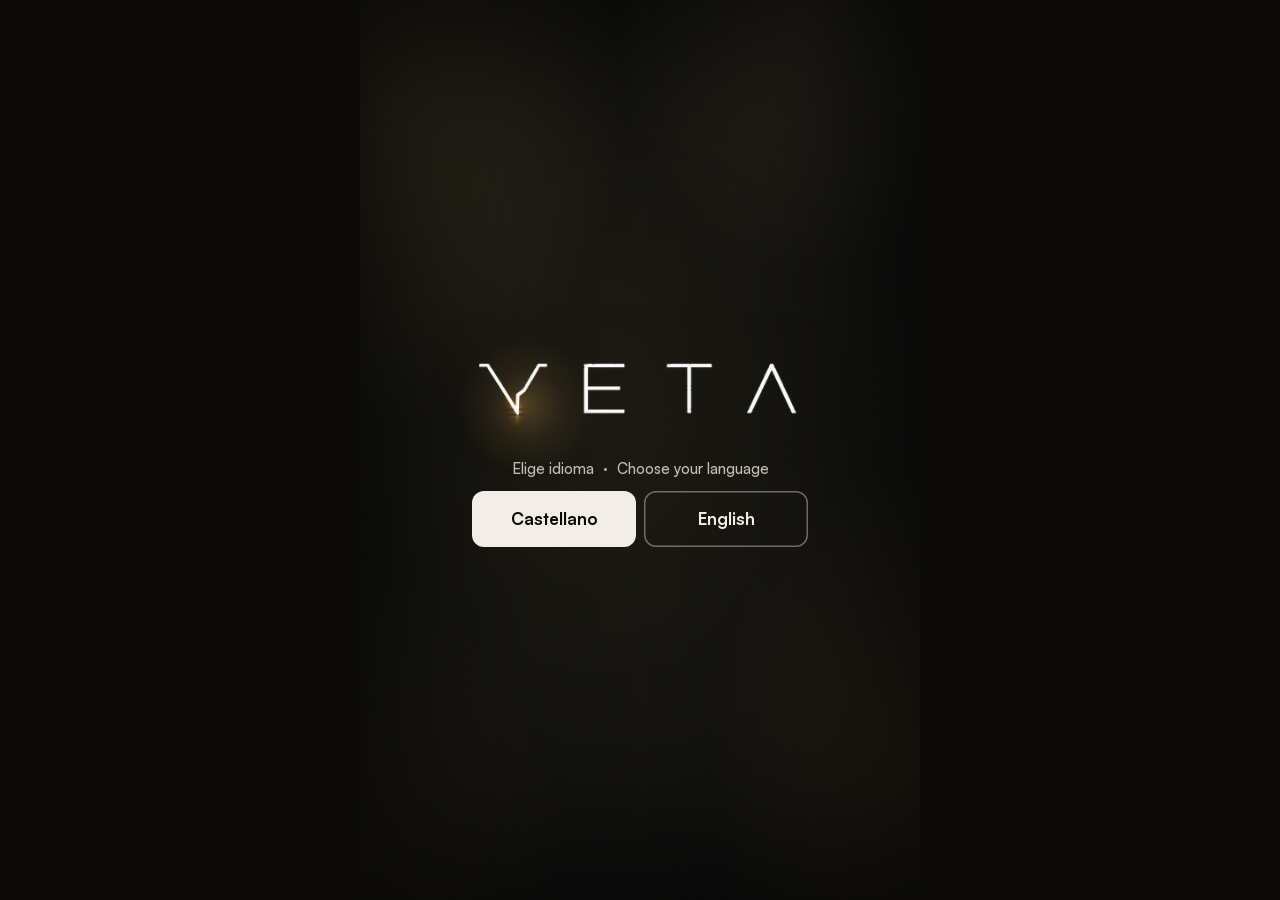
==== commit b3cc354b: "c/ · ronda 8 · cierre: peticiones al núcleo, mapa sin pantallas muertas, coherencia entre zonas y li" ====
--- a/c/index.html
+++ b/c/index.html
@@ -37,10 +37,8 @@
 <link rel="stylesheet" href="css/r7.css">
 <link rel="stylesheet" href="css/r7-a1.css">
 <link rel="stylesheet" href="css/r7-a2.css">
-<link rel="stylesheet" href="css/r7-e.css">
 <link rel="stylesheet" href="css/r7-b.css">
 <link rel="stylesheet" href="css/r7-c.css">
-<link rel="stylesheet" href="css/r7-d1.css">
 <link rel="stylesheet" href="css/r7-d2.css">
 <!-- ronda 8: el fichero del carril E, el último -->
 <link rel="stylesheet" href="css/r8-entrada.css">
@@ -54,10 +52,8 @@
     <div id="col-a" class="col"></div>
     <div id="col-b" class="col"></div>
   </main>
-  <aside id="cajon" class="cajon" aria-label="Guía"></aside>
   <nav id="barra" class="barra" aria-label="Destinos"></nav>
 </div>
-<div id="guia" class="guia" role="status" hidden></div>
 <div id="aviso" class="aviso" role="status" aria-live="polite" hidden></div>
 <div id="velo" class="velo" hidden></div>
 <div id="hoja" class="hoja" role="dialog" aria-modal="true" tabindex="-1" hidden></div>
@@ -76,7 +72,6 @@
 <script src="js/nucleo/modelo.js"></script>
 <script src="js/nucleo/vivo.js"></script>
 <script src="js/nucleo/rutas.js"></script>
-<script src="js/nucleo/guia.js"></script>
 <!-- datos (los extra-*.js son de cada paquete) -->
 <script src="js/datos/base.js"></script>
 <script src="js/datos/dia.js"></script>
@@ -98,7 +93,6 @@
 <script src="js/datos/r7-b.js"></script>
 <script src="js/datos/r7-c.js"></script>
 <script src="js/datos/r7-d1.js"></script>
-<script src="js/datos/r7-d2.js"></script>
 <script src="js/nucleo/r7.js"></script>
 <!-- pantallas: núcleo, A, B, C, D -->
 <script src="js/pantallas/portada.js"></script>
--- a/c/css/base.css
+++ b/c/css/base.css
@@ -60,7 +60,7 @@
 /* ---- armazón de móvil ---- */
 .app{position:fixed;inset:0;display:flex;flex-direction:column;background:var(--fondo);overflow:hidden}
 .reloj{flex:none;height:env(safe-area-inset-top,0px);background:var(--top-b)}
-.lateral,.cajon{display:none}
+.lateral{display:none}
 .marco{flex:1;min-height:0;display:flex;position:relative}
 .col{flex:1;min-width:0;min-height:0;display:flex;flex-direction:column;background:var(--fondo);position:relative;timeline-scope:--desp}
 #col-b:empty{display:none}
--- a/c/css/componentes.css
+++ b/c/css/componentes.css
@@ -17,8 +17,7 @@
 .tarjeta{background:var(--s1);border:1px solid var(--borde);border-radius:var(--r-3);box-shadow:var(--somb);padding:var(--e4);display:flex;flex-direction:column;gap:var(--e3)}
 .bloque{display:flex;flex-direction:column;gap:var(--e2)}
 .bloque-t{font:700 var(--f-hoja)/1.1 var(--display);letter-spacing:-.01em;margin-top:var(--e2)}
-.bloque-sub,.intro{font:500 var(--f-apoyo)/1.4 var(--body);color:var(--t2)}
-.intro{font-size:var(--f-cuerpo);color:var(--t1)}
+.bloque-sub{font:500 var(--f-apoyo)/1.4 var(--body);color:var(--t2)}
 .lista{background:var(--s1);border:1px solid var(--borde);border-radius:var(--r-3);box-shadow:var(--somb);overflow:hidden}
 .fila{position:relative;width:100%;min-height:var(--fila);display:flex;align-items:center;gap:var(--e3);padding:var(--e3) var(--e4);text-align:left;color:var(--t1)}
 .lista>.fila+.fila,.lista>*+.fila,.lista>.fila+*{border-top:1px solid var(--borde)}
@@ -36,9 +35,9 @@
 .av{position:relative;flex:none;display:inline-grid;place-items:center;border-radius:50%;background:var(--s2);color:var(--t1);overflow:hidden;font:700 var(--f-apoyo)/1 var(--body)}
 .av-32{width:32px;height:32px}.av-36{width:36px;height:36px}.av-40{width:40px;height:40px}.av-48{width:48px;height:48px;font-size:var(--f-cuerpo)}.av-64{width:64px;height:64px;font-size:var(--f-hoja)}
 .av img{position:absolute;inset:0;width:100%;height:100%;object-fit:cover}
+.av b{font-weight:inherit}   /* las iniciales van en <b>: sin esto el navegador las sube a 900 («bolder») y solo hay 500 y 700 */
 .av.con-foto b{visibility:hidden}
 .av-aro{box-shadow:0 0 0 1.5px var(--top-acento)}
-.cab-banda .av{background:var(--s2);color:var(--t1)}
 
 /* ---- foto de piso ---- */
 .foto{position:relative;flex:none;display:block;overflow:hidden;border-radius:var(--r-btn);background:var(--s2);color:var(--t3)}
@@ -71,22 +70,7 @@
 .enlace{display:inline-flex;align-items:center;min-height:var(--toque);font:500 var(--f-apoyo)/1.2 var(--body);color:var(--acento)}
 
 /* ---- tarjeta de una cosa de la cola ---- */
-.tc-cab{display:flex;align-items:center;gap:var(--e3)}
-.tc-nombre{flex:1;min-width:0;font:700 var(--f-cuerpo)/1.25 var(--body)}
-.tc-n{flex:none;font:500 var(--f-apoyo)/1 var(--body);color:var(--t3);font-variant-numeric:tabular-nums}
-.tc-quien{display:flex;flex-wrap:wrap;align-items:center;gap:var(--e2);font:500 var(--f-apoyo)/1.3 var(--body);color:var(--t2)}
-.tc-momento{font:700 var(--f-cuerpo)/1.3 var(--body)}
-.tc-piso{display:flex;align-items:center;gap:var(--e3);font:500 var(--f-apoyo)/1.35 var(--body);color:var(--t2)}
-.tc-saber,.tc-resumen,.tc-pie{font:500 var(--f-cuerpo)/1.4 var(--body)}
-.tc-pie{font-size:var(--f-apoyo);color:var(--t2)}
-.tc-encaja{display:flex;flex-direction:column;gap:var(--e2);padding:var(--e3);border-radius:var(--r-btn);background:var(--opo-b);color:var(--opo-t)}
-.tc-encaja .tc-piso{color:var(--t1)}
-.tc-encaja-t{font:700 var(--f-apoyo)/1.2 var(--body)}
-.tc-antes{display:flex;flex-direction:column;gap:var(--e1);padding:var(--e3);border-radius:var(--r-btn);background:var(--tinte)}
-.tc-antes b{font:700 var(--f-apoyo)/1.2 var(--body);color:var(--acento)}
-.tc-antes li{font:500 var(--f-apoyo)/1.4 var(--body)}
 .tc-preg{font:700 var(--f-hoja)/1.15 var(--display);letter-spacing:-.01em}
-.tc-ic{width:40px;height:40px;border-radius:50%;display:grid;place-items:center;background:var(--tinte);color:var(--acento);flex:none}
 
 /* ---- línea de hecho ---- */
 .hecho{display:flex;align-items:center;justify-content:space-between;gap:var(--e2);min-height:var(--toque);padding:0 var(--e1) 0 var(--e3);border-radius:var(--r-2);background:var(--s1);border:1px solid var(--borde)}
@@ -97,22 +81,12 @@
 .visto path{stroke-dasharray:1;stroke-dashoffset:0}
 
 /* ---- cifras ---- */
-.cifra{display:flex;flex-direction:column;gap:var(--e1)}
-.cifra-n{font:700 var(--f-cifra)/1 var(--display);letter-spacing:-.02em;font-variant-numeric:tabular-nums}
-.cifra-u{font:500 var(--f-apoyo)/1.3 var(--body);color:var(--t2)}
-.n8{display:grid;grid-template-columns:repeat(2,minmax(0,1fr));gap:1px;background:var(--borde);border:1px solid var(--borde);border-radius:var(--r-3);overflow:hidden}
-.n8-c{background:var(--s1);padding:var(--e3) var(--e4);display:flex;flex-direction:column;gap:var(--e1)}
-.n8-n{font:700 var(--f-titulo)/1 var(--display);font-variant-numeric:tabular-nums}
-.n8-r{font:500 var(--f-apoyo)/1.3 var(--body);color:var(--t2)}
 .rueda-col{display:inline-block;height:1.15em;overflow:hidden;vertical-align:top}
 .rueda-tira{display:flex;flex-direction:column;transition:transform var(--t-largo) var(--c-estandar)}
 .rueda-tira span{display:block;height:1.15em;line-height:1.15em}
 
 /* ---- barra de pasos ---- */
 .pasos{display:flex;flex-direction:column;gap:var(--e2)}
-.pasos-l{display:block;height:4px;border-radius:2px;background:var(--s2);overflow:hidden}
-.pasos-l i{display:block;height:100%;background:var(--acento);border-radius:2px}
-.pasos-t{font:500 var(--f-apoyo)/1.3 var(--body);color:var(--t2)}
 
 /* ---- campo ---- */
 .campo{display:flex;flex-direction:column;gap:var(--e2)}
@@ -122,6 +96,7 @@
 textarea.campo-i{resize:vertical;line-height:1.4}
 .campo-caja:focus-within{box-shadow:inset 0 0 0 2px var(--acento)}
 .campo-i::placeholder{color:var(--t3)}
+.campo-i::-webkit-search-cancel-button{filter:grayscale(1)}   /* la cruz de borrar del buscador la pinta el navegador en azul: en gris */
 
 /* ---- interruptor ---- */
 .interr{width:100%;min-height:var(--toque);display:flex;align-items:center;gap:var(--e3);padding:var(--e2) 0;text-align:left}
@@ -153,8 +128,6 @@
 .error-p{display:flex;flex-direction:column;gap:var(--e3);align-items:stretch;padding:var(--e5) 0}
 .error-p p{font:700 var(--f-cuerpo)/1.4 var(--body)}
 .sinred{flex:none;display:flex;align-items:center;gap:var(--e2);min-height:var(--toque);padding:var(--e2) var(--margen);background:var(--tinte);color:var(--t1);font:500 var(--f-apoyo)/1.3 var(--body)}
-.onda{display:inline-flex;align-items:center;gap:4px;height:40px}
-.onda i{display:block;width:4px;height:36px;border-radius:2px;background:var(--veta-g);transform:scaleY(.35)}
 
 /* ---- burbujas (H01) ---- */
 .burbujas{display:flex;flex-direction:column;gap:var(--e2)}
@@ -180,7 +153,6 @@
 .op-peligro .op-t{color:var(--urg-t)}
 .op-marca{flex:none;color:var(--acento);opacity:0}
 .op-elige[aria-checked=true] .op-marca{opacity:1}
-.hoja-cancela{align-self:center}
 .hoja-texto{display:flex;flex-direction:column;gap:var(--e4)}
 .ht-b{display:flex;flex-direction:column;gap:var(--e1)}
 .ht-t{font:700 var(--f-apoyo)/1.2 var(--body);color:var(--acento)}
@@ -202,8 +174,6 @@
 .fotos-mini .foto[aria-pressed=true]{box-shadow:0 0 0 2px var(--acento)}
 
 /* ---- pantalla provisional ---- */
-.pendiente{gap:var(--e2)}
-.pendiente .etq{align-self:flex-start}
 
 /* ---- portada (E1) ---- */
 .pant-E1{max-width:none;padding:0;min-height:100%;display:flex}
@@ -211,18 +181,12 @@
 .col[data-pant=E1],.col[data-pant=E1] .desplaza{background:var(--port-b)}
 .portada{position:relative;flex:1;min-height:calc(100dvh - env(safe-area-inset-top,0px));display:flex;flex-direction:column;padding:var(--e5) var(--margen) calc(var(--e5) + env(safe-area-inset-bottom,0px));background:var(--port-b);color:var(--port-t);overflow:hidden}
 .portada>*{position:relative;width:100%;max-width:var(--col-max);margin-left:auto;margin-right:auto}
-.port-luz{position:absolute;inset:0 0 auto;max-width:none;height:420px;pointer-events:none;background:radial-gradient(85% 70% at 100% 0%,color-mix(in srgb,var(--port-3) 17%,transparent),transparent 70%)}
-.port-veta{position:absolute;inset:0;max-width:none;pointer-events:none;background:var(--veta-g);opacity:.8;
-  -webkit-mask:url("data:image/svg+xml,%3Csvg xmlns='http://www.w3.org/2000/svg' viewBox='0 0 390 844' preserveAspectRatio='none' fill='none' stroke='black' stroke-linecap='round'%3E%3Cpath d='M410 70C352 108 322 128 284 180S214 268 170 300 84 352 40 384-10 404-30 412' stroke-width='3.4'/%3E%3Cpath d='M284 180c26 30 40 62 74 82s44 30 60 34' stroke-width='2' opacity='.75'/%3E%3Cpath d='M170 300c-6 22-26 34-30 60s-16 34-30 50' stroke-width='1.6' opacity='.6'/%3E%3C/svg%3E") center/100% 100% no-repeat;
-  mask:url("data:image/svg+xml,%3Csvg xmlns='http://www.w3.org/2000/svg' viewBox='0 0 390 844' preserveAspectRatio='none' fill='none' stroke='black' stroke-linecap='round'%3E%3Cpath d='M410 70C352 108 322 128 284 180S214 268 170 300 84 352 40 384-10 404-30 412' stroke-width='3.4'/%3E%3Cpath d='M284 180c26 30 40 62 74 82s44 30 60 34' stroke-width='2' opacity='.75'/%3E%3Cpath d='M170 300c-6 22-26 34-30 60s-16 34-30 50' stroke-width='1.6' opacity='.6'/%3E%3C/svg%3E") center/100% 100% no-repeat}
 .port-marca{display:flex;align-items:center;gap:var(--e2);min-height:var(--toque)}
 .port-marca img{width:30px;height:24px;object-fit:contain}
 .port-marca b{font:700 var(--f-cuerpo)/1 var(--display);letter-spacing:.2em;color:var(--port-t)}
 .port-h{margin-top:auto;font:700 var(--f-titulo)/1.08 var(--display);letter-spacing:-.02em;color:var(--port-t);text-wrap:balance}
 .port-h span{display:block}
 .port-h .oro{color:var(--port-3)}
-.port-que{margin-top:var(--e4);font:500 var(--f-cuerpo)/1.45 var(--body);color:var(--port-t)}
-.port-dice{margin-top:var(--e3);font:500 var(--f-cuerpo)/1.4 var(--body);color:var(--port-t2)}
 .port-acc{margin-top:var(--e7);display:flex;flex-direction:column;gap:var(--e2)}
 .port-acc .btn-texto{align-self:center;color:var(--port-3)}
 .port-aviso{margin-top:var(--e3);font:500 var(--f-apoyo)/1.4 var(--body);color:var(--top-t3);text-align:center}
@@ -249,20 +213,14 @@
 .m-idiomas{display:flex;flex-direction:column;align-items:center;gap:var(--e2);touch-action:manipulation;-webkit-user-select:none;user-select:none;-webkit-touch-callout:none}
 .m-elige{margin:0;display:flex;flex-wrap:wrap;justify-content:center;gap:0 .6em;font:500 var(--f-apoyo)/1.5 var(--body);letter-spacing:.08em;text-transform:uppercase;color:var(--port-t2);opacity:.85;text-align:center}
 .m-elige i{font-style:normal;opacity:.6}
-.m-orbita{position:relative;width:min(100%,21rem);height:calc(4rem + var(--toque))}
-.m-via{position:absolute;left:50%;top:50%;width:0;height:0}
 .m-idioma{position:absolute;left:0;top:0;transform:translate(-50%,-50%);display:flex;align-items:center;justify-content:center;min-height:calc(var(--toque) + 4px);padding:0 1rem;white-space:nowrap;background:var(--m-c12);border:1px solid var(--m-c13);border-radius:999px;font:700 var(--f-apoyo)/1 var(--body);letter-spacing:.3em;text-indent:.3em;text-transform:uppercase;color:var(--m-c14);cursor:pointer;touch-action:manipulation;-webkit-user-select:none;user-select:none}
 .m-idioma:focus-visible{outline:2px solid var(--port-3);outline-offset:2px}
 @media (hover:hover) and (pointer:fine){.m-idioma:hover{border-color:var(--m-c15)}}
-/* sin movimiento: los dos quietos, en fila */
-html[data-mov=reducido] .m-orbita{width:auto;height:auto;display:flex;flex-wrap:wrap;justify-content:center;gap:var(--e3)}
-html[data-mov=reducido] .m-via{position:static;width:auto;height:auto}
 html[data-mov=reducido] .m-idioma{position:static;transform:none;opacity:1}
 
 /* ---- muestrario ---- */
 .mu-sec{display:flex;flex-direction:column;gap:var(--e3)}
 .mu-fila{display:flex;flex-wrap:wrap;gap:var(--e2);align-items:center}
-.mu-cod{font:500 var(--f-apoyo)/1.2 var(--body);color:var(--t3)}
 .mu-banda{border-radius:var(--r-3);overflow:hidden;border:1px solid var(--borde)}
 .mu-banda .cab{position:static}
 .mu-barra{border-radius:var(--r-3);overflow:hidden;border:1px solid var(--borde)}
@@ -270,16 +228,9 @@
 .mu-n{color:var(--t3);font:700 var(--f-apoyo)/1.2 var(--body);padding:var(--e3) var(--e1) 0}
 .mu-pie{position:relative;border-radius:var(--r-3);overflow:hidden;border:1px solid var(--borde)}
 .mu-pie .fijo::before{display:none}
-.mu-efectos{display:grid;grid-template-columns:repeat(2,minmax(0,1fr));gap:var(--e2)}
-.mu-efectos .btn{font-size:var(--f-apoyo)}
-.mu-informe{height:220px;overflow-y:auto;border-radius:var(--r-3);border:1px solid var(--borde);background:var(--s1);padding:var(--e3)}
-.mu-informe p{font:500 var(--f-apoyo)/1.4 var(--body);color:var(--t2);padding:var(--e2) 0}
 /* cita de un chat que dirección no lee (cliente de otra persona) */
 .cita.cita-ajena{flex-direction:row;align-items:flex-start;gap:var(--e2);min-height:0;color:var(--t2);font:500 var(--f-apoyo)/1.4 var(--body)}
 .cita-ajena svg{flex:none;margin-top:2px}
-
-/* A11 · las dos etiquetas de la orden dictada (Trabajo nuevo · Te lo propongo + Ejemplo) */
-.c-etqs{display:flex;flex-wrap:wrap;gap:var(--e2);align-items:center}
 
 /* ---- ronda 7 · toda hoja lleva su título y «Cerrar» arriba a la derecha (V7) ---- */
 .hoja-cab{display:flex;align-items:flex-start;justify-content:space-between;gap:var(--e3)}
--- a/c/css/movimiento.css
+++ b/c/css/movimiento.css
@@ -4,8 +4,8 @@
    sin animaciones, sin desplazamientos; quedan fundidos de 100 ms en hoja, velo y aviso. */
 
 /* 1 · el botón responde al dedo */
-.btn,.tab,.mic,.op,.paleta,.cita,.hecho-a,.cab-atras,.cab-b,.tab-mic,.r7-filtro,.r7-enlace,.cab-yo,.lat-d,.lat-mic,.lat-yo,.interr,.selector button,.fila,.foto,.miga-b,.enlace{transition:transform var(--t-corto) var(--c-muelle),opacity var(--t-corto) var(--c-muelle),background-color var(--t-corto) var(--c-estandar)}
-.btn:active,.tab:active,.mic:active,.op:active,.paleta:active,.cita:active,.hecho-a:active,.cab-atras:active,.cab-b:active,.tab-mic:active,.r7-filtro:active,.r7-enlace:active,.cab-yo:active,.lat-d:active,.lat-mic:active,.lat-yo:active,.interr:active,.selector button:active,.foto:active:active,.miga-b:active,.enlace:active{transform:scale(.98);opacity:.9;transition-duration:var(--t-toque);transition-timing-function:var(--c-estandar)}
+.btn,.tab,.mic,.op,.paleta,.cita,.hecho-a,.cab-atras,.cab-b,.tab-mic,.r7-filtro,.r7-enlace,.lat-d,.lat-mic,.lat-yo,.interr,.selector button,.fila,.foto,.miga-b,.enlace{transition:transform var(--t-corto) var(--c-muelle),opacity var(--t-corto) var(--c-muelle),background-color var(--t-corto) var(--c-estandar)}
+.btn:active,.tab:active,.mic:active,.op:active,.paleta:active,.cita:active,.hecho-a:active,.cab-atras:active,.cab-b:active,.tab-mic:active,.r7-filtro:active,.r7-enlace:active,.lat-d:active,.lat-mic:active,.lat-yo:active,.interr:active,.selector button:active,.foto:active:active,.miga-b:active,.enlace:active{transform:scale(.98);opacity:.9;transition-duration:var(--t-toque);transition-timing-function:var(--c-estandar)}
 .fila:active{transform:scale(.985);opacity:.9;transition-duration:var(--t-toque);transition-timing-function:var(--c-estandar)}
 @media (hover:hover){.fila:hover,.op:hover{background-color:color-mix(in srgb,var(--tinte) 55%,transparent)}}
 
@@ -72,10 +72,8 @@
 @keyframes sombra-banda{to{box-shadow:var(--sombra-banda)}}
 @keyframes linea-cab{to{box-shadow:0 1px 0 var(--borde)}}
 @supports not (animation-timeline:scroll()){
-  .col.desplazado .cab-banda{box-shadow:var(--sombra-banda)}
   .col.desplazado .cab-det,.col.desplazado .cab-panel{box-shadow:0 1px 0 var(--borde)}
 }
-html[data-mov=reducido] .col.desplazado .cab-banda{box-shadow:var(--sombra-banda)}
 html[data-mov=reducido] .col.desplazado .cab-det,html[data-mov=reducido] .col.desplazado .cab-panel{box-shadow:0 1px 0 var(--borde)}
 
 /* 11 · en el informe, la foto se encoge un poco al bajar */
@@ -87,17 +85,7 @@
 /* 12 · silueta de carga (bucle permitido: cargar) */
 .sil-b::after{animation:brillo 1.2s linear infinite}
 @keyframes brillo{to{translate:100% 0}}
-
-/* 13 · onda de dictar (bucle permitido: grabar) */
-.onda i{animation:onda 1.2s ease-in-out infinite alternate}
-.onda i:nth-child(even){animation-duration:1.6s}
-.onda i:nth-child(2){animation-delay:-120ms}.onda i:nth-child(3){animation-delay:-360ms}.onda i:nth-child(4){animation-delay:-600ms}.onda i:nth-child(5){animation-delay:-240ms}.onda i:nth-child(6){animation-delay:-480ms}
-.onda.pausada i{animation-play-state:paused}
 @keyframes onda{from{transform:scaleY(.25)}to{transform:scaleY(1)}}
-
-/* 14 · portada: la veta se descubre una vez, de derecha a izquierda */
-.port-veta.descubre{animation:descubre 1.2s var(--c-entra) both}
-@keyframes descubre{from{clip-path:inset(0 0 0 100%)}to{clip-path:inset(0)}}
 
 /* 17 · marca e idioma (E1; la luz también en E2): son los tiempos de la portada de la web, no los de la app.
    La luz deriva (42 y 55 s), el logotipo y su halo respiran (4,4 s), el carrusel da una vuelta cada 10 s y el que da la cara
@@ -112,22 +100,10 @@
 @keyframes m-respira{0%,to{transform:scale(1);opacity:.94}50%{transform:scale(1.055);opacity:1}}
 .m-halo{animation:m-halo 4.4s ease-in-out infinite}
 @keyframes m-halo{0%,to{opacity:.65;transform:translate(-50%,-50%) scale(1)}50%{opacity:1;transform:translate(-50%,-50%) scale(1.18)}}
-/* los dos idiomas circulan, media vuelta de desfase: el riel lleva la x (ida y vuelta, 5 s cada tramo) y el botón la y y la
-   profundidad, un cuarto de vuelta por detrás; así trazan una elipse. El de delante (abajo) se enciende como en la web */
-.m-via{animation:m-orb-x 5s cubic-bezier(.37,0,.63,1) infinite alternate;animation-delay:calc(var(--i) * -5s)}
-.m-idioma{animation:m-orb-y 5s cubic-bezier(.37,0,.63,1) infinite alternate;animation-delay:calc(var(--i) * -5s - 2.5s)}
-@keyframes m-orb-x{from{transform:translateX(5.75rem)}to{transform:translateX(-5.75rem)}}
-@keyframes m-orb-y{from{transform:translate(-50%,-50%) translateY(-2rem) scale(.96);opacity:.66;color:#C3BFB8;text-shadow:none;border-color:rgba(245,236,220,.14)}
-  to{transform:translate(-50%,-50%) translateY(2rem) scale(1.06);opacity:1;color:#F5ECDC;text-shadow:0 0 26px rgba(232,190,120,.55);border-color:rgba(232,190,120,.5)}}
-.m-orbita.quieto .m-via,.m-orbita.quieto .m-idioma{animation-play-state:paused}
-@media (hover:hover) and (pointer:fine){.m-orbita:hover .m-via,.m-orbita:hover .m-idioma{animation-play-state:paused}}
-
 /* 15 · interruptor y selector: el pomo se desliza; el flechín de un plegable gira */
 .interr-v::before{transition:background-color var(--t-corto) var(--c-estandar)}
 .interr-v::after{transition:translate var(--t-corto) var(--c-muelle),background-color var(--t-corto) var(--c-estandar)}
 .selector::before{transition:translate var(--t-corto) var(--c-muelle)}
-.chev-gira{transition:transform var(--t-corto) var(--c-muelle)}
-[aria-expanded=true] .chev-gira{transform:rotate(180deg)}
 
 /* 16 · cambio de tema, de paleta o de perfil: los colores funden */
 html.cambia-tema *,html.cambia-tema *::before,html.cambia-tema *::after{transition:background-color var(--t-corto) var(--c-estandar),color var(--t-corto) var(--c-estandar),border-color var(--t-corto) var(--c-estandar),fill var(--t-corto) var(--c-estandar),stroke var(--t-corto) var(--c-estandar),box-shadow var(--t-corto) var(--c-estandar)!important}
--- a/c/css/vivo.css
+++ b/c/css/vivo.css
@@ -10,88 +10,6 @@
 .v-oro.v-antes{background-size:0% 100%}
 .hoja .v-oro{--v-ret:420ms}
 .v-pastilla{display:inline-flex;align-items:center;gap:6px;min-height:28px;padding:2px var(--e3);border-radius:var(--r-pill);background:var(--s2);color:var(--t2);font:700 var(--f-apoyo)/1.2 var(--body);white-space:nowrap}
-
-/* 2 · Anillo: casos contados (un tramo por caso) o veces vistas. Tres tamaños: s 28, m 56, l 104 */
-.v-anillo{display:inline-flex;align-items:center;gap:var(--e2);vertical-align:middle;--v-d:56px;--v-g:3.6}
-.v-an-s{--v-d:28px;--v-g:5}.v-an-l{--v-d:104px;--v-g:3}
-.v-an-c{position:relative;flex:none;width:var(--v-d);height:var(--v-d);display:grid;place-items:center}
-.v-an-c svg{position:absolute;inset:0;width:100%;height:100%;transform:rotate(-90deg);overflow:visible}
-.v-an-p,.v-an-o{fill:none;stroke-width:var(--v-g)}
-.v-an-p{stroke:var(--v-pista)}
-.v-an-o{stroke:var(--oro);transition:stroke-dashoffset var(--t-largo) var(--c-estandar) var(--v-ret,160ms)}
-.v-antes .v-an-o{stroke-dashoffset:var(--v-l)}
-.v-an-i{position:relative;display:flex;flex-direction:column;align-items:center;gap:2px}
-.v-an-n{font:700 var(--f-cuerpo)/1 var(--display);font-variant-numeric:tabular-nums}
-.v-an-l .v-an-n{font-size:var(--f-cifra);letter-spacing:-.02em}
-.v-an-de{font:500 var(--f-apoyo)/1 var(--body);color:var(--t2)}
-.v-an-t{font:500 var(--f-apoyo)/1.3 var(--body);color:var(--t2)}
-
-/* 3 · «¿Quién lo hace?»: los cinco pasos en una línea que baja de «Lo haces tú» a «Lo hago yo» (el último, cerrado). Mini: cinco puntos en fila */
-.v-mini{display:inline-flex;align-items:center;gap:var(--e2);font:500 var(--f-apoyo)/1.2 var(--body);color:var(--t2);vertical-align:middle}
-.v-mini-b{display:inline-flex;align-items:center;gap:3px;height:17px;flex:none}
-.v-mini-b i{width:7px;height:7px;border-radius:50%;background:var(--v-pista)}
-.v-mini-b i.on{background:var(--t1)}.v-mini-b i.aqui{width:9px;height:9px;background:var(--oro)}
-.v-mini-b i.cerrado{background:none;box-shadow:inset 0 0 0 1.5px var(--t3)}
-.v-esc-c{display:flex;flex-direction:column}
-.v-esc-ext{font:500 var(--f-apoyo)/1.2 var(--body);color:var(--t2)}
-.v-esc-ext:first-child{margin-bottom:var(--e3)}
-.v-esc{display:flex;flex-direction:column;list-style:none}
-.v-esc-p{position:relative;display:flex;flex-wrap:wrap;align-items:center;gap:2px var(--e2);padding:0 0 var(--e4) 30px;--v-c:var(--v-pista)}
-.v-esc-p:last-child{padding-bottom:var(--e3)}
-.v-esc-p::before{content:"";position:absolute;left:7px;top:14px;bottom:-10px;border-left:2px solid var(--v-c);transition:border-color var(--t-medio) var(--c-estandar)}
-.v-esc-p:last-child::before{display:none}
-.v-esc-p:nth-last-child(2)::before{border-left-style:dashed}
-.v-esc-p::after{content:"";position:absolute;left:0;top:4px;width:16px;height:16px;border-radius:50%;background:var(--fondo);box-shadow:inset 0 0 0 2px var(--v-c);transition:background-color var(--t-medio) var(--c-estandar)}
-.v-esc-hecho{--v-c:var(--t1)}.v-esc-hecho::after{background:var(--t1)}
-.v-esc-aqui-p::after{background:var(--oro);box-shadow:0 0 0 4px var(--oro-suave)}
-.v-esc-cerrado::after{display:none}
-.v-esc-cerrado .v-esc-nom svg{position:absolute;left:-1px;top:3px;color:var(--t3)}
-.v-esc-nom{font:500 var(--f-cuerpo)/1.5 var(--body)}
-.v-esc-tx{flex-basis:100%;font:500 var(--f-apoyo)/1.35 var(--body);color:var(--t2)}
-.v-esc-falta .v-esc-nom,.v-esc-cerrado .v-esc-nom{color:var(--t2)}
-.v-esc-aqui{display:inline-flex;align-items:center;min-height:26px;padding:2px var(--e3);border-radius:var(--r-pill);background:var(--oro-suave);box-shadow:inset 0 0 0 1px var(--oro);font:500 var(--f-apoyo)/1.2 var(--body);color:var(--t1)}
-.v-esc-sube{flex-basis:100%;display:flex;flex-direction:column;align-items:flex-start;gap:var(--e2);margin-top:var(--e2);padding:var(--e3);border-radius:var(--r-2);background:var(--tinte)}
-.v-esc-sube p{font:500 var(--f-cuerpo)/1.4 var(--body);color:var(--t1)}
-.v-esc-sube .btn{width:100%}
-.v-esc-nota{flex-basis:100%;margin-top:var(--e2);padding:var(--e3);border-radius:var(--r-2);background:var(--oro-suave);font:500 var(--f-cuerpo)/1.4 var(--body);color:var(--t1)}
-
-/* 4 · Hilo: línea de oro que une nodos (dijo → preparé → decidiste → aprendí) y se dibuja al llegar o al bajar */
-.v-hilo{position:relative;display:flex;flex-direction:column;gap:var(--e4);padding-left:28px;list-style:none}
-.v-hilo::before{content:"";position:absolute;left:5px;top:9px;bottom:14px;width:2px;border-radius:2px;background:var(--oro);transform-origin:50% 0;transition:transform var(--t-largo) var(--c-estandar) 80ms}
-.v-hilo.v-antes::before{transform:scaleY(0)}
-.v-hilo-n{position:relative;display:flex;flex-direction:column;gap:2px;transition:opacity var(--t-medio) var(--c-estandar) calc(var(--k,0) * 90ms),translate var(--t-medio) var(--c-muelle) calc(var(--k,0) * 90ms)}
-.v-hilo-n::before{content:"";position:absolute;left:-28px;top:4px;width:12px;height:12px;border-radius:50%;background:var(--oro)}
-.v-hilo.v-antes .v-hilo-n{opacity:0;translate:0 6px}
-.v-hilo-k{font:500 var(--f-apoyo)/1.2 var(--body);color:var(--veta)}
-.v-hilo-t{font:500 var(--f-cuerpo)/1.35 var(--body)}
-.v-hilo-c{font:500 var(--f-apoyo)/1.3 var(--body);color:var(--t3)}
-@supports (animation-timeline:view()){
-  html:not([data-mov=reducido]) .v-hilo[data-scroll]::before{animation:v-hilo linear both;animation-timeline:view();animation-range:entry 15% cover 55%}
-}
-@keyframes v-hilo{from{transform:scaleY(0)}}
-
-/* 5 · Cuenta: cifra que rueda de un valor a otro (usa VETA.rueda) */
-.v-cuenta{font-variant-numeric:tabular-nums}
-
-/* 6 · Antes y ahora: dos columnas y la línea de seis semanas */
-.v-aa{display:flex;flex-direction:column;gap:var(--e3)}
-.v-aa-cols{display:grid;grid-template-columns:1fr 1fr;gap:var(--e2)}
-.v-aa-col{display:flex;flex-direction:column;gap:var(--e1);padding:var(--e3);border-radius:var(--r-2);background:var(--s2);min-width:0}
-.v-aa-hoy{background:var(--oro-suave);box-shadow:inset 0 0 0 1px var(--oro)}
-.v-aa-r{font:500 var(--f-apoyo)/1.2 var(--body);color:var(--t2)}
-.v-aa-n{font:500 var(--f-cifra)/1 var(--display);letter-spacing:-.02em;font-variant-numeric:tabular-nums}
-.v-aa-u{font:500 var(--f-apoyo)/1.3 var(--body);color:var(--t2)}
-.v-aa-l{list-style:none;display:flex;flex-direction:column;gap:2px;margin-top:var(--e1);font:500 var(--f-apoyo)/1.35 var(--body);color:var(--t1)}
-.v-aa-g{position:relative;height:76px;margin:0 7px}
-.v-aa-g svg{position:absolute;inset:0;width:100%;height:100%;overflow:visible}
-.v-aa-g polyline{fill:none;stroke:var(--oro);stroke-width:2.5;stroke-linecap:round;stroke-linejoin:round;vector-effect:non-scaling-stroke}
-/* la línea se descubre de izquierda a derecha (con recorte: el trazo a rayas no se lleva bien con non-scaling-stroke) */
-.v-aa-g svg{clip-path:inset(-12px -12px -12px 0);transition:clip-path var(--t-largo) var(--c-estandar) 120ms}
-.v-aa.v-antes .v-aa-g svg{clip-path:inset(-12px 100% -12px 0)}
-.v-aa-g i{position:absolute;width:8px;height:8px;margin:-4px 0 0 -4px;border-radius:50%;background:var(--t3)}
-.v-aa-g i:last-child{width:14px;height:14px;margin:-7px 0 0 -7px;background:var(--oro);box-shadow:0 0 0 3px var(--s1);transition:opacity var(--t-corto) var(--c-estandar) 460ms,scale var(--t-corto) var(--c-muelle) 460ms}
-.v-aa.v-antes .v-aa-g i:last-child{opacity:0;scale:.6}
-.v-aa-ejes{display:flex;justify-content:space-between;gap:var(--e2);font:500 var(--f-apoyo)/1.3 var(--body);color:var(--t2)}
 
 /* 7 · Escena «Veta lee»: caen mensajes, el oro subraya una frase y esa frase se vuelve la tarjeta con su prueba (6-8 s; se salta) */
 .v-escena{display:flex;flex-direction:column;gap:var(--e2)}
@@ -155,8 +73,3 @@
 .burbuja.v-clave .v-pastilla{align-self:flex-start;margin-top:var(--e1);background:var(--s1);color:var(--t1)}
 .v-h01-pie{display:flex;gap:var(--e2);align-items:flex-start;font:500 var(--f-apoyo)/1.4 var(--body);color:var(--t2)}
 .v-h01-pie .ic{color:var(--oro);flex:none;margin-top:1px}
-
-/* muestrario: rótulo de cada pieza */
-.v-mu{display:flex;flex-direction:column;gap:var(--e3)}
-.v-mu-r{font:500 var(--f-apoyo)/1.3 var(--body);color:var(--t2);margin-top:var(--e2)}
-.v-mu-fila{display:flex;flex-wrap:wrap;align-items:center;gap:var(--e4)}
--- a/c/css/ordenador.css
+++ b/c/css/ordenador.css
@@ -3,7 +3,7 @@
    Las hojas son diálogos centrados de 480. Ronda 8: sin cajón de guía; el menú lleva los cuatro sitios, «Dictar» y la cuenta. */
 @media (min-width:900px){
   .app{display:grid;grid-template-columns:240px minmax(0,1fr);grid-template-rows:minmax(0,1fr)}
-  .reloj,#barra,#guia{display:none!important}
+  .reloj,#barra{display:none!important}
   .marco{grid-column:2;grid-row:1}
 
   /* barra lateral */
@@ -39,16 +39,13 @@
 
   /* pantallas completas y anchas */
   .app[data-vista=completa]{grid-template-columns:minmax(0,1fr)}
-  .app[data-vista=completa] .lateral,.app[data-vista=completa] .cajon{display:none}
+  .app[data-vista=completa] .lateral{display:none}
   .app[data-vista=completa] .marco{grid-column:1}
   /* ronda 8 · lo que va a una columna (pantallas completas y lo que se abre desde Inicio) se centra a 560, cabecera y pie incluidos */
   .col-completa>.cab,.col-detalle>.cab{width:100%;max-width:calc(var(--col-max) + 2*var(--margen));margin:0 auto}
   .col-completa .pant,.col-detalle .pant{max-width:calc(var(--col-max) + 2*var(--margen));padding-left:var(--margen);padding-right:var(--margen)}
   .col-completa .fijo,.col-detalle .fijo{align-items:center;padding-left:var(--margen);padding-right:var(--margen)}
   .col-completa .fijo>*,.col-detalle .fijo>*{max-width:var(--col-max)}
-
-  /* ocho números en 4×2 */
-  .n8{grid-template-columns:repeat(4,minmax(0,1fr))}
 
   /* hojas: diálogos centrados de 480 */
   .hoja{left:50%;right:auto;top:50%;bottom:auto;width:480px;max-height:86dvh;border-radius:var(--r-4);padding-bottom:var(--e5);translate:-50% -50%;transform:translateY(16px);opacity:0;transition:transform var(--t-corto) var(--c-sale),opacity var(--t-corto) var(--c-sale)}
@@ -58,9 +55,6 @@
 
   /* aviso: centrado en la zona de contenido */
   .aviso{left:calc(240px + var(--margen))}
-
-  /* muestrario a lo ancho */
-  .mu-efectos{grid-template-columns:repeat(4,minmax(0,1fr))}
 }
 
 /* «Dictar» marcado en el menú */
--- a/c/css/p-dia.css
+++ b/c/css/p-dia.css
@@ -1,215 +1,40 @@
-/* Veta demo · css · p-dia.css · paquete A (El día)
-   Estilos propios de las pantallas y hojas del paquete A. Solo variables (temas.css, base.css): ningún color a mano.
-   Prefijo .a-. El movimiento propio se apaga con «Reducir movimiento» (html[data-mov=reducido]). */
+/* Veta demo · ronda 8 · css/p-dia.css · carril A · las hojas del día (js/hojas/dia.js) y la caja de «Cambiar el mensaje» (mensaje.js).
+   Solo variables de base.css y temas.css. Letra de 15, 17 o 20 px; pesos 500 y 700. */
 
-/* ---- A1 · Hoy ---- */
-.a-leido{display:flex;align-items:center;justify-content:space-between;gap:var(--e2);width:100%;min-height:var(--toque);margin-top:calc(-1*var(--e2));text-align:left;font:600 var(--f-apoyo)/1.3 var(--body);color:var(--t2)}
-.a-leido>span:first-child::first-letter{text-transform:uppercase}
-.a-leido-c{color:var(--t3);display:grid;place-items:center}
-.a-sitio{display:flex;flex-direction:column;gap:var(--e2)}
-.a-abierta>.tarjeta{box-shadow:var(--somb),0 0 0 1px var(--borde)}
-.a-pies{margin-top:var(--e1)}
-.a-medias{gap:var(--e1)}
-.a-medias .hecho-a{color:var(--t1)}
-.a-medias .hecho-a svg{color:var(--urg-t);flex:none}
-.a-medias .btn-texto{flex:none}
+/* ---- «Cambiar el mensaje»: la caja crece con el texto; lo nuevo de Veta, subrayado en oro debajo de las letras ---- */
+.a-msg .campo-caja{position:relative}
+.a-msg .campo-i{position:relative;min-height:120px;resize:none;overflow:hidden;font-size:var(--f-cuerpo);line-height:var(--l-lee)}
+.a-msg-oro{position:absolute;color:transparent;white-space:pre-wrap;overflow-wrap:break-word;pointer-events:none;box-sizing:border-box}
 
-/* fin del día */
-.a-fin{display:flex;flex-direction:column;align-items:center;gap:var(--e2);text-align:center;padding:var(--e5) var(--e4) var(--e3)}
-.a-fin-ic{width:64px;height:64px;border-radius:50%;display:grid;place-items:center;background:var(--tinte);color:var(--acento)}
-.a-fin-t{font:600 var(--f-titulo)/1.1 var(--display);letter-spacing:-.02em}
-.a-fin-x{font:500 var(--f-apoyo)/1.4 var(--body);color:var(--t2);font-variant-numeric:tabular-nums}
-.a-ens-cab{display:flex;align-items:center;gap:var(--e3)}
-.a-ens-t{font:700 var(--f-cuerpo)/1.25 var(--body)}
-.a-ens-x{font:500 var(--f-cuerpo)/1.45 var(--body)}
-.a-dia{display:flex;flex-direction:column;background:var(--s1);border:1px solid var(--borde);border-radius:var(--r-2);padding:var(--e1) var(--e4)}
-.a-dia-l{display:flex;gap:var(--e3);align-items:baseline;min-height:40px;padding:var(--e2) 0}
-.a-dia-l+.a-dia-l{border-top:1px solid var(--borde)}
-.a-dia-h{flex:none;width:44px;font:600 var(--f-apoyo)/1.3 var(--body);color:var(--t3);font-variant-numeric:tabular-nums}
-.a-dia-t{font:500 var(--f-apoyo)/1.35 var(--body);color:var(--t1);min-width:0}
-
-/* ---- A2 · Editar mensaje ---- */
-.a-para{font:600 var(--f-apoyo)/1.3 var(--body);color:var(--t2)}
-.a-msg .campo-i{min-height:120px;resize:none;overflow:hidden;font-size:var(--f-cuerpo);line-height:1.45}
-.a-cambiado{background:var(--tinte)}
-.a-cambiado .btn-texto{flex:none}
-.a-vacio{color:var(--t2)}
-.a-ajustes{display:flex;flex-wrap:wrap;gap:var(--e2)}
-.a-ajustes .btn{width:auto;flex:1 1 auto;padding:0 var(--e3);border-radius:var(--r-pill)}
-.a-ajustes .btn.on{box-shadow:inset 0 0 0 1.5px var(--veta);color:var(--acento)}
-
-/* ---- A3 · Dictar ---- */
-.pant-A3 .pant-cuerpo{gap:var(--e4)}
-.a-rec{display:flex;align-items:center;justify-content:center;gap:var(--e2);padding-top:var(--e3)}
-.a-punto{width:12px;height:12px;border-radius:50%;background:var(--urg-t);flex:none}
-.a-rec-t{font:600 var(--f-hoja)/1.2 var(--display);font-variant-numeric:tabular-nums;letter-spacing:-.01em}
-.a-rec.pausada .a-punto{background:var(--t3)}
-.a-voz{display:flex;justify-content:center;align-items:center;min-height:120px}
-.a-voz .onda{transform:scale(1.9);transform-origin:center}
-.a-voz .a-escribe{width:100%}
-.a-voz .a-escribe .campo-i{min-height:120px;resize:none;font-size:var(--f-cuerpo)}
-.a-ctx{text-align:center;font:600 var(--f-apoyo)/1.3 var(--body);color:var(--t2)}
-.a-ej{gap:var(--e2)}
-.a-ej-r{font:700 var(--f-apoyo)/1.2 var(--body);color:var(--acento)}
-.a-ej-t{font:500 var(--f-cuerpo)/1.5 var(--body)}
-.a-ej-n{font-size:var(--f-apoyo)}
-.a-senal{display:flex;gap:var(--e2);align-items:flex-start;font:500 var(--f-apoyo)/1.4 var(--body);color:var(--t2)}
-.a-senal svg{flex:none;margin-top:1px}
-.a-que{align-self:center}
-.a-pasando{text-align:center;font:600 var(--f-hoja)/1.2 var(--display);padding:var(--e5) 0 var(--e2)}
-html:not([data-mov=reducido]) .a-rec:not(.pausada) .a-punto{animation:a-late 1.2s var(--c-estandar) infinite}
-@keyframes a-late{0%,100%{box-shadow:0 0 0 0 color-mix(in srgb,var(--urg-t) 45%,transparent)}50%{box-shadow:0 0 0 7px color-mix(in srgb,var(--urg-t) 0%,transparent)}}
-html:not([data-mov=reducido]) .a-cambia{animation:a-cambia var(--t-medio) var(--c-entra) both}
-@keyframes a-cambia{from{opacity:0;transform:translateY(8px)}}
-
-/* ---- A4 · Acta y A4b ---- */
-.a-ent{display:flex;align-items:flex-start;justify-content:space-between;gap:var(--e2)}
-.a-ent-t{display:flex;flex-direction:column;gap:2px;min-width:0;padding-top:var(--e2)}
-.a-ent-t b{font:700 var(--f-cuerpo)/1.3 var(--body)}
-.a-ent-t span{font:500 var(--f-apoyo)/1.35 var(--body);color:var(--t2)}
-.a-ent .btn-texto{flex:none}
-.a-acta{gap:var(--e3)}
-.a-acta-b{display:flex;flex-direction:column;gap:2px}
-.a-acta-b+.a-acta-b{padding-top:var(--e3);border-top:1px solid var(--borde)}
-.a-acta-t{font:700 var(--f-apoyo)/1.25 var(--body);color:var(--t2)}
-.a-acta-x{font:500 var(--f-cuerpo)/1.45 var(--body)}
-.a-corrige .campo-i{resize:none;font-size:var(--f-cuerpo)}
-.a-tarea{display:flex;gap:var(--e3);padding:var(--e3) var(--e4);border-radius:var(--r-btn);background:var(--tinte)}
-.a-tarea-ic{flex:none;width:40px;height:40px;border-radius:50%;display:grid;place-items:center;background:var(--s1);color:var(--acento)}
-.a-tarea-c{display:flex;flex-direction:column;gap:2px;min-width:0}
-.a-tarea-r{font:700 var(--f-apoyo)/1.25 var(--body);color:var(--acento)}
-.a-tarea-t{font:600 var(--f-cuerpo)/1.4 var(--body)}
-.a-tarea-p{font:500 var(--f-apoyo)/1.3 var(--body);color:var(--t2)}
-.a-cosa{gap:var(--e2)}
-.a-cosa-t{font:600 var(--f-hoja)/1.3 var(--display);letter-spacing:-.01em}
-.a-cosa-nota{font:500 var(--f-cuerpo)/1.45 var(--body);letter-spacing:0}
-.a-cosa-d{display:flex;align-items:center;gap:var(--e2);font:600 var(--f-cuerpo)/1.3 var(--body);color:var(--t2)}
-.a-pie{font:500 var(--f-apoyo)/1.4 var(--body);color:var(--t2)}
-
-/* ---- A7 · En espera ---- */
-.a-cuantas{font:600 var(--f-apoyo)/1.3 var(--body);color:var(--t2)}
-.a-fecha{font-variant-numeric:tabular-nums}
-.a-vencida{color:var(--urg-t)}
-
-/* ---- A12 · Informe al propietario ---- */
-.a-inf-cab{display:flex;flex-direction:column;gap:0}
-.a-inf-cab .enlace{align-self:flex-start}
-.a-voz-av{display:flex;align-items:center;gap:var(--e3);width:100%;min-height:var(--toque);padding:var(--e2) var(--e4);border-radius:var(--r-btn);background:var(--inf-b);color:var(--inf-t);text-align:left;font:500 var(--f-apoyo)/1.35 var(--body)}
-.a-voz-av svg{flex:none}
-.a-inf{padding:0;overflow:hidden;gap:var(--e2)}
-.a-inf>*:not(.a-inf-foto){margin:0 var(--e4)}
-.a-inf-r{order:-1;padding-top:var(--e3);font:700 var(--f-apoyo)/1.2 var(--body);color:var(--acento)}
-.a-inf-foto{margin:0;line-height:0}
-.a-inf-foto .foto-ancha{width:100%;border-radius:0}
-.a-inf-t{font:600 var(--f-hoja)/1.2 var(--display);letter-spacing:-.01em;padding-top:var(--e2)}
-.a-inf-x{font:500 var(--f-cuerpo)/1.45 var(--body)}
-.a-inf-firma{padding-bottom:var(--e4);font:500 var(--f-apoyo)/1.3 var(--body);color:var(--t3)}
-.a-msg-llano{padding:var(--e3) var(--e4);border-radius:var(--r-btn);background:var(--s2);font:500 var(--f-cuerpo)/1.45 var(--body)}
-.a-inf-n{font-size:var(--f-apoyo)}
-.a-preg{display:flex;flex-direction:column;gap:var(--e2);width:100%}
-
-/* ---- Hojas ---- */
+/* ---- hojas: Lo que enviaste, Lo que he leído, Lo que dijiste ---- */
 .a-h-sec{display:flex;flex-direction:column;gap:var(--e1)}
-.a-h-txt{font:500 var(--f-cuerpo)/1.45 var(--body)}
-.a-h-gris{display:flex;gap:var(--e2);align-items:flex-start;font:500 var(--f-apoyo)/1.4 var(--body);color:var(--t2)}
+.a-h-txt{font:500 var(--f-cuerpo)/var(--l-lee) var(--body)}
+.a-h-gris{display:flex;gap:var(--e2);align-items:flex-start;font:500 var(--f-apoyo)/var(--l-fila) var(--body);color:var(--t2)}
 .a-h-gris svg{flex:none;margin-top:1px}
 .a-h-marca{font-variant-numeric:tabular-nums}
-.a-canales{display:flex;flex-direction:column;border:1px solid var(--borde);border-radius:var(--r-2);padding:0 var(--e4)}
-.a-canales li{display:flex;align-items:center;gap:var(--e3);min-height:48px}
+.a-h-aun{color:var(--t2)}
+.a-canales{display:flex;flex-direction:column;margin:0;padding:0 var(--e4);list-style:none;border:1px solid var(--borde);border-radius:var(--r-2)}
+.a-canales li{display:flex;align-items:center;gap:var(--e3);min-height:var(--toque)}
 .a-canales li+li{border-top:1px solid var(--borde)}
-.a-verde{width:10px;height:10px;border-radius:50%;background:var(--opo-t);flex:none}
-.a-can-n{flex:1;min-width:0;font:600 var(--f-apoyo)/1.3 var(--body)}
-.a-can-h{flex:none;font:500 var(--f-apoyo)/1.3 var(--body);color:var(--t3)}
-.a-h-lista{display:flex;flex-direction:column;gap:var(--e1)}
-.a-h-lista li{position:relative;padding-left:var(--e4);font:500 var(--f-cuerpo)/1.45 var(--body)}
-.a-h-lista li::before{content:"";position:absolute;left:2px;top:.62em;width:6px;height:6px;border-radius:50%;background:var(--acento)}
+.a-verde{width:8px;height:8px;border-radius:50%;background:var(--opo-t);flex:none}
+.a-can-n{flex:1;min-width:0;font:700 var(--f-apoyo)/var(--l-fila) var(--body)}
+.a-can-h{flex:none;font:500 var(--f-apoyo)/var(--l-fila) var(--body);color:var(--t3)}
+.a-h-lista{display:flex;flex-direction:column;gap:var(--e1);margin:0;padding:0;list-style:none}
+.a-h-lista li{font:500 var(--f-cuerpo)/var(--l-lee) var(--body)}
+.a-h-dijo{margin:0;padding-left:var(--e4);border-left:2px solid var(--veta);font:500 var(--f-cuerpo)/var(--l-lee) var(--body)}
+
+/* ---- hojas: Lo que has hecho hoy y Ya lo he cerrado yo (una línea por cosa, con su «Deshacer») ---- */
 .a-h-hechas{display:flex;flex-direction:column;border:1px solid var(--borde);border-radius:var(--r-2)}
-.a-hl{display:flex;align-items:center;gap:var(--e1);padding:0 var(--e1) 0 var(--e4);min-height:56px}
+.a-hl{display:flex;align-items:center;gap:var(--e1);padding:0 var(--e1) 0 var(--e4);min-height:var(--fila-1)}
 .a-hl+.a-hl{border-top:1px solid var(--borde)}
-.a-hl-a{flex:1;min-width:0;min-height:var(--toque);display:flex;align-items:center;gap:var(--e3);text-align:left;color:var(--t1)}
+.a-hl-a{flex:1;min-width:0;min-height:var(--toque);display:flex;align-items:center;gap:var(--e3);padding:var(--e2) 0;text-align:left;color:var(--t1)}
 .a-hl .btn-texto{flex:none}
+.a-dia-h{flex:none;width:44px;font:500 var(--f-apoyo)/var(--l-fila) var(--body);color:var(--t3);font-variant-numeric:tabular-nums}
+.a-dia-t{min-width:0;font:500 var(--f-apoyo)/var(--l-fila) var(--body);color:var(--t1)}
+.a-dia-t b{font-weight:700}
+
+/* ---- hoja: Día cerrado (tres recuentos, a letra de título de hoja) ---- */
 .a-h-cifras{display:grid;grid-template-columns:repeat(3,1fr);gap:var(--e2)}
 .a-h-cifras div{display:flex;flex-direction:column;gap:var(--e1);padding:var(--e3);border-radius:var(--r-2);background:var(--s2)}
-.a-h-cifras b{font:600 var(--f-cifra)/1 var(--display);font-variant-numeric:tabular-nums}
-.a-h-cifras span{font:500 var(--f-apoyo)/1.25 var(--body);color:var(--t2)}
-.a-h-dijo{font:500 var(--f-cuerpo)/1.5 var(--body);padding-left:var(--e4);border-left:2px solid var(--veta)}
-
-/* movimiento propio: el final del día y el «Hecho hoy» (se apaga con «Reducir movimiento») */
-html:not([data-mov=reducido]) .a-fin-ic{animation:a-sello var(--t-largo) var(--c-muelle) 120ms both}
-@keyframes a-sello{from{transform:scale(.4);opacity:0}}
-
-.a-inf-t{letter-spacing:0}
-/* la tarjeta abierta de Hoy, un poco más prieta para que su botón quepa a la vista */
-.a-abierta .tc{gap:var(--e2)}
-.a-abierta .tc .btn-principal{margin-top:var(--e1)}
-.a-abierta .tc-encaja .foto-mini{width:48px;height:48px}
-.a-abierta .nota-caja{padding:var(--e2) var(--e3)}
-.a-abierta .tc-encaja{padding:var(--e2) var(--e3)}
-
-/* ---- ronda 6 · Hoy: lo que Veta aprende y hace sola (prefijo .a-r6-) ---- */
-.a-r6-hoy{display:flex;align-items:center;justify-content:space-between;gap:var(--e2);width:100%;min-height:var(--toque);margin-top:calc(-1*var(--e2));text-align:left;color:var(--t1)}
-.a-r6-hoy-t{font:700 var(--f-cuerpo)/1.25 var(--body);letter-spacing:-.005em}
-.a-r6-hoy-a{color:var(--t2);font-weight:600;white-space:nowrap}
-.a-r6-ch{color:var(--t3);display:grid;place-items:center;flex:none}
-.a-r6-desde{display:block;width:100%;min-height:var(--toque);margin-top:calc(-1*var(--e3));padding:0 0 var(--e1);text-align:left;font:500 var(--f-apoyo)/1.35 var(--body);color:var(--t2)}
-.a-r6-desde b{color:var(--t1);font-weight:700}
-.a-r6-mas{display:flex;align-items:center;gap:var(--e3);width:100%;min-height:var(--toque);padding:var(--e1) var(--e4);text-align:left;color:var(--t1);background:var(--s1);border:1px solid var(--borde);border-radius:var(--r-3)}
-.a-r6-mas-av{display:flex;flex:none}
-.a-r6-mas-av>*{margin-left:-10px;box-shadow:0 0 0 2px var(--s1);border-radius:50%}
-.a-r6-mas-av>*:first-child{margin-left:0}
-.a-r6-mas-t{flex:1;min-width:0;font:600 var(--f-apoyo)/1.3 var(--body)}
-.a-r6-mas .chev-gira{color:var(--t3);display:grid;place-items:center;flex:none;transform:rotate(90deg)}
-.a-r6-mas[aria-expanded=true] .chev-gira{transform:rotate(-90deg)}
-.a-r6-lista{background:var(--s1);border:1px solid var(--borde);border-radius:var(--r-3);box-shadow:var(--somb);overflow:hidden}
-.a-r6-fila{position:relative;display:flex;align-items:center;gap:var(--e3);width:100%;min-height:64px;padding:var(--e3) var(--e4);text-align:left;color:var(--t1)}
-.a-r6-fila+.a-r6-fila{border-top:1px solid var(--borde)}
-.a-r6-f-i{flex:none;width:40px;display:grid;place-items:center;color:var(--t2)}
-.a-r6-de-veta .a-r6-f-i{color:var(--oro)}
-.a-r6-f-c{flex:1;min-width:0;display:flex;flex-direction:column;gap:2px}
-.a-r6-f-t{font:600 var(--f-cuerpo)/1.3 var(--body)}
-.a-r6-f-s{font:500 var(--f-apoyo)/1.35 var(--body);color:var(--t2)}
-.a-r6-f-e{font:600 var(--f-apoyo)/1.3 var(--body);color:var(--acento);margin-top:2px}
-.a-r6-f-ch{color:var(--t3);display:grid;place-items:center;flex:none}
-.a-r6-fila .btn{width:auto;flex:none;min-width:var(--toque);min-height:var(--toque);padding:0 var(--e1)}
-.a-r6-en{align-self:flex-start}
-.a-r6-apr{border-color:var(--oro);box-shadow:0 0 0 3px var(--oro-suave),var(--somb)}
-.a-r6-apr-t{font:700 var(--f-hoja)/1.15 var(--display);letter-spacing:-.01em}
-.a-r6-apr-x{font:500 var(--f-apoyo)/1.35 var(--body);color:var(--t2);margin-top:calc(-1*var(--e2))}
-.a-r6-dif{display:flex;flex-direction:column;gap:var(--e2)}
-.a-r6-dif p{font:500 var(--f-cuerpo)/1.45 var(--body)}
-.a-r6-dif-r{display:block;font:600 var(--f-apoyo)/1.3 var(--body);color:var(--t2)}
-.a-r6-quita{color:var(--t3);text-decoration:line-through;text-decoration-thickness:1.5px}
-.a-r6-ok-t{display:flex;gap:var(--e2);align-items:flex-start;font:500 var(--f-cuerpo)/1.4 var(--body)}
-.a-r6-ok-t svg{flex:none;color:var(--oro);margin-top:1px}
-.a-r6-apl{font:600 var(--f-apoyo)/1.35 var(--body);color:var(--t2)}
-.a-r6-ok .btn{align-self:flex-start;width:auto;min-width:var(--toque);padding:0}
-.borrador .v-oro,.a-r6-dif .v-oro{padding:0 1px}
-.a-ej-p{font:500 var(--f-apoyo)/1.4 var(--body);color:var(--t2)}
-/* arriba, apretado: la tarjeta entera y el arranque de «Esto lo hago yo» caben sin desplazar a 390×844 */
-.a-r6-hoy{margin-top:calc(-1*var(--e3));align-items:flex-start;padding-top:12px}
-.a-r6-desde{margin-top:-28px}
-.a-r6-mas{margin-top:-4px}
-.a-r6-mas+.bloque .bloque-t,.a-abierta+.bloque .bloque-t{margin-top:0}
-.a-cambiado{flex-wrap:wrap}
-.a-cambiado .hecho-a{flex:1 0 100%}
-
-/* P4 · en pantallas bajas (iPhone SE, 667) la línea «Desde ayer…» se esconde: si no, el botón de la tarjeta queda bajo el micro */
-@media (max-width:899px) and (max-height:700px){.a-r6-desde{display:none}}
-
-/* ---- pulido ronda 6 · Hoy al abrir: la cuenta a tamaño de título, la tira dorada de lo cerrado y la tarjeta sin aire de más ---- */
-.a-r6-hoy{margin-top:calc(-1*var(--e2));padding-top:0;align-items:center;min-height:56px}
-.a-r6-hoy-t{font:700 1.5rem/1.14 var(--display);letter-spacing:-.015em}
-.a-r6-hoy-a{display:block;color:var(--t2);font-weight:700;white-space:nowrap}
-.a-r6-tira{display:flex;align-items:center;gap:var(--e2);width:100%;min-height:var(--toque);margin-top:calc(-1*var(--e2));padding:var(--e1) var(--e3);text-align:left;color:var(--t1);background:var(--oro-suave);box-shadow:inset 0 0 0 1px var(--oro-trazo);border-radius:var(--r-2)}
-.a-r6-tira>svg{flex:none;color:var(--oro)}
-.a-r6-tira-t{flex:1;min-width:0;font:600 var(--f-apoyo)/1.25 var(--body)}
-.a-r6-tira-t b{font-weight:700}
-.a-r6-tuyas{margin-top:-4px}
-/* pulido 2: las frases se leen enteras; si no caben en una línea, pasan a dos (nunca «…») */
-.a-r6-fila .a-r6-f-t,.a-r6-fila .a-r6-f-s{overflow-wrap:break-word}
-.a-r6-mira{align-self:flex-start;min-height:var(--toque);text-align:left;font:600 var(--f-cuerpo)/1.3 var(--body)}
-.a-msg .campo-caja{position:relative}
-.a-msg .campo-i{position:relative}
-.a-msg-oro{position:absolute;color:transparent;white-space:pre-wrap;overflow-wrap:break-word;pointer-events:none;box-sizing:border-box}
-.a-h-aun{color:var(--t2)}
-.a-r6-tira-t>span{display:block}
+.a-h-cifras b{font:700 var(--f-hoja)/1 var(--display);font-variant-numeric:tabular-nums}
+.a-h-cifras span{font:500 var(--f-apoyo)/var(--l-fila) var(--body);color:var(--t2)}
--- a/c/css/p-clientes.css
+++ b/c/css/p-clientes.css
@@ -1,105 +1,24 @@
-/* Veta demo · css · p-clientes.css · paquete B (Clientes)
-   Estilos propios de las pantallas y hojas del paquete B. Solo variables (temas.css, base.css): ningún color a mano.
-   Todo lo que se mueve se apaga solo con «Reducir movimiento» (regla general de movimiento.css). */
+/* Veta demo · css · p-clientes.css · B (Clientes) · ronda 8
+   Lo propio de las pantallas y hojas del carril que no es una pieza del núcleo. Solo variables (temas.css, base.css):
+   ningún color a mano. Pesos 500 y 700; letra de 15, 17 y 20. */
 
-/* ---- caja de buscar y sugerencias (A5, A5b, A5p) ---- */
-.b-caja .campo-caja{min-height:52px;border-radius:var(--r-pill);padding:0 var(--e4);background:var(--s1)}
-.b-caja .campo-i{font-weight:500}
-.b-sug{display:grid;grid-template-rows:0fr;opacity:0;margin-top:calc(-1 * var(--e3));transition:grid-template-rows var(--t-medio) var(--c-muelle),opacity var(--t-corto) var(--c-estandar),margin var(--t-medio) var(--c-muelle)}
-.b-sug.on{grid-template-rows:1fr;opacity:1;margin-top:0}
-.b-sug-in{overflow:hidden;min-height:0;display:flex;flex-direction:column;gap:var(--e2)}
-.b-sug-r{font:600 var(--f-apoyo)/1.2 var(--body);color:var(--t3);margin-top:var(--e1)}
-.b-chips{display:flex;flex-wrap:wrap;gap:var(--e2)}
-.b-chip{min-height:var(--toque);padding:0 var(--e4);border-radius:var(--r-pill);background:var(--s1);border:1px solid var(--borde);font:600 var(--f-apoyo)/1 var(--body);color:var(--t1);
-  transform:translateY(6px);opacity:0;transition:transform var(--t-medio) var(--c-muelle),opacity var(--t-corto) var(--c-estandar),background var(--t-toque) var(--c-estandar);transition-delay:calc(var(--k,0) * 30ms)}
-.b-chip b{font-variant-numeric:tabular-nums;color:var(--acento)}
-.b-sug.on .b-chip{transform:none;opacity:1}
-.b-chip:active{background:var(--tinte)}
-.b-preg .fila{min-height:var(--toque)}
-
-/* ---- filas de clientes: etiqueta y motivo en una línea ---- */
-.b-mot{display:flex;flex-wrap:wrap;align-items:center;gap:var(--e1) var(--e2);margin-top:2px}
-.b-mot .etq{min-height:26px}
-.b-mot-t{font:500 var(--f-apoyo)/1.3 var(--body);color:var(--t2)}
-.b-mot-e{font-weight:700;color:var(--t1)}
-.b-preguntar .fila-t{color:var(--acento)}
-.b-filtro{display:flex;align-items:center;justify-content:space-between;gap:var(--e2);min-height:var(--toque);padding-left:var(--e3);border-radius:var(--r-pill);background:var(--tinte)}
-.b-filtro-t{display:inline-flex;align-items:center;gap:var(--e2);font:700 var(--f-apoyo)/1.2 var(--body);color:var(--acento)}
-.b-res{display:flex;flex-direction:column;gap:var(--e3)}
-.b-zona{display:flex;flex-direction:column;gap:var(--e3)}
-
-/* lo que entra al filtrar: filas en cascada corta (sustituye a la cascada de la pantalla) */
-@keyframes b-entra{from{opacity:0;transform:translateY(8px)}}
-.b-entra .fila,.b-entra .vacio,.b-entra .b-filtro{animation:b-entra var(--t-medio) var(--c-muelle) both}
-.b-entra .fila:nth-child(2){animation-delay:30ms}.b-entra .fila:nth-child(3){animation-delay:60ms}
-.b-entra .fila:nth-child(4){animation-delay:90ms}.b-entra .fila:nth-child(5){animation-delay:120ms}
-.b-entra .fila:nth-child(n+6){animation-delay:150ms}
-
-/* ---- A5p · respuesta ---- */
+/* ---- A5p · mientras busca la respuesta ---- */
 .b-carga{display:flex;flex-direction:column;gap:var(--e3)}
-.b-carga-t,.b-resp-r,.b-paso-r{display:inline-flex;align-items:center;gap:var(--e2);font:600 var(--f-apoyo)/1.2 var(--body);color:var(--acento)}
-.b-respuesta{display:flex;flex-direction:column;gap:var(--e4)}
-.b-resp-c{gap:var(--e3)}
-.b-resp-t{font:700 var(--f-hoja)/1.25 var(--display);letter-spacing:-.01em}
-@keyframes b-escribe{from{clip-path:inset(0 100% 0 0)}to{clip-path:inset(0 0 0 0)}}
-.tac .b-escribe,.b-respuesta .b-escribe{animation:b-escribe 520ms var(--c-entra) both 80ms}
+.b-carga-t{margin:0;padding:0 var(--e1);color:var(--t2);font:500 var(--f-apoyo)/var(--l-fila) var(--body)}
+.b-respuesta{display:flex;flex-direction:column;gap:var(--e3)}
 .fijo.b-espera{visibility:hidden}
 
-/* ---- A6 · ficha ---- */
-.b-cabt{display:inline-flex;align-items:center;gap:var(--e2);max-width:100%;min-width:0;vertical-align:middle}
-.b-cabt .av{flex:none}
-.b-cabt-n{min-width:0;overflow:hidden;text-overflow:ellipsis;white-space:nowrap}
-.b-ficha{display:flex;flex-direction:column;gap:var(--e4)}
-.b-arriba{display:flex;flex-direction:column;gap:var(--e3)}
-.b-quien{display:flex;flex-wrap:wrap;align-items:center;gap:var(--e2);font:500 var(--f-cuerpo)/1.35 var(--body);color:var(--t2)}
-.b-tel{display:flex;align-items:center;justify-content:space-between;gap:var(--e3);padding:var(--e1) var(--e1) var(--e1) var(--e4);border-radius:var(--r-pill);background:var(--s1);border:1px solid var(--borde)}
-.b-tel-n{display:inline-flex;align-items:center;gap:var(--e2);font:600 var(--f-cuerpo)/1 var(--body);font-variant-numeric:tabular-nums;letter-spacing:.02em}
-.b-tel-n .ic{color:var(--t3)}
-.b-tel-b{display:flex;gap:var(--e2)}
-.b-sig{gap:var(--e3)}
-.b-sig .bloque-t{margin-top:0}
-.b-ficha .tc-cab{display:none}
-.b-paso.abierta{box-shadow:var(--somb),inset 3px 0 0 var(--top-acento)}
-.b-paso-t{font:700 var(--f-cuerpo)/1.35 var(--body)}
+/* ---- A6 · las marcas de dirección (líneas de hecho) ---- */
 .b-marcas{display:flex;flex-direction:column;gap:var(--e2)}
-.b-sinop{display:flex;align-items:center;gap:var(--e2);font:500 var(--f-apoyo)/1.3 var(--body);color:var(--t2)}
-.b-cruce .fila-t{color:var(--acento)}
-/* la barra de la operación se llena al entrar */
-@keyframes b-llena{from{transform:scaleX(0)}}
-.b-barra .pasos-l i{transform-origin:0 50%;animation:b-llena 900ms var(--c-muelle) both 180ms}
-
-/* ---- A6d · documentos ---- */
-.b-doc{gap:var(--e2)}
-.b-doc.abierta{box-shadow:var(--somb),inset 3px 0 0 var(--top-acento)}
-.b-doc-cab{display:flex;align-items:center;justify-content:space-between;gap:var(--e2);flex-wrap:wrap}
-.b-doc-t{font:700 var(--f-cuerpo)/1.3 var(--body)}
-.b-docs{margin-top:var(--e1)}
-.b-doc-fila{padding-right:var(--e2)}
-.b-doc-fila .fila-ic{color:var(--opo-t);background:var(--opo-b)}
-.b-doc + .b-doc,.b-doc + .hecho,.hecho + .b-doc{margin-top:var(--e2)}
-
-/* ---- A16 · historia ---- */
-.b-hfila .fila-d{align-self:flex-start;padding-top:2px}
-.b-hist .lista{overflow:hidden}
-.b-entra.b-hist .fila,.b-hist.b-entra .fila{animation:b-entra var(--t-medio) var(--c-muelle) both}
-.b-sabe{display:flex;flex-direction:column;gap:var(--e1);padding:var(--e3) var(--e4);border-radius:var(--r-3);background:var(--s1);border:1px solid var(--borde)}
-.b-sabe + .b-sabe{margin-top:var(--e2)}
-.b-sabe-t{font:600 var(--f-cuerpo)/1.35 var(--body)}
 
 /* ---- hojas ---- */
 .b-voz{display:flex;flex-direction:column;gap:var(--e2)}
-.b-audio{display:flex;align-items:center;gap:var(--e3);min-height:var(--toque);padding:0 var(--e4);border-radius:var(--r-pill);background:var(--s2)}
-.b-audio-l{flex:1;height:6px;border-radius:var(--r-pill);background:var(--borde);overflow:hidden}
-.b-audio-l i{display:block;height:100%;width:100%;border-radius:inherit;background:var(--acento);transform:scaleX(0);transform-origin:0 50%}
-.b-audio.on .b-audio-l i{transform:scaleX(1);transition:transform var(--dur,4000ms) linear}
-.b-audio.fin .b-audio-l i{transform:scaleX(1)}
-.b-audio-t{flex:none;font:600 var(--f-apoyo)/1 var(--body);font-variant-numeric:tabular-nums;color:var(--t2)}
 .b-resumen{display:flex;flex-direction:column;gap:var(--e1);padding:var(--e3) var(--e4);border-radius:var(--r-btn);background:var(--s1);border:1px solid var(--borde)}
 .b-resumen p{font:500 var(--f-apoyo)/1.4 var(--body)}
 .b-resumen p:first-child{font-weight:700;font-size:var(--f-cuerpo)}
 .b-acta{display:flex;flex-direction:column;gap:2px}
 .b-acta + .b-acta{margin-top:var(--e3)}
 .b-acta b{font:700 var(--f-apoyo)/1.2 var(--body);color:var(--t2)}
+.b-paso-t{font:700 var(--f-cuerpo)/1.35 var(--body)}
 .b-cruce-c{gap:var(--e2)}
 .b-cruce-c .foto-ancha{border-radius:var(--r-2)}
-.b-ya{margin-top:var(--e2);opacity:.8}
--- a/c/css/p-veta.css
+++ b/c/css/p-veta.css
@@ -1,104 +1,19 @@
-/* Veta demo · css · p-veta.css · paquete C (Veta, cuenta y entrada)
-   Estilos propios de las pantallas y hojas del paquete C. Solo variables (temas.css, base.css): ningún color a mano.
+/* Veta demo · css · p-veta.css · carriles C (Veta y cuenta) y E (entrada y primer día: reglas .c-entrar*, .c-pd* y las suyas)
+   Lo propio de las pantallas de C está en css/r7-c.css; aquí quedan el interruptor, dos hojas de C y la entrada. Solo variables (temas.css, base.css): ningún color a mano.
    Movimiento propio solo bajo html:not([data-mov=reducido]); duraciones y curvas del sistema. */
 
-/* ---- piezas comunes ---- */
-.c-frase{font:600 var(--f-hoja)/1.3 var(--display);letter-spacing:-.01em;color:var(--t1);text-wrap:pretty}
-.c-frase-g{font-size:1.375rem}
-.c-apoyo{font:500 var(--f-apoyo)/1.45 var(--body);color:var(--t2)}
-.c-apagada{opacity:.55}
-.c-prop-cab{display:flex;align-items:center;gap:var(--e2)}
-.c-sel{margin-bottom:var(--e1)}
-.c-vista{display:flex;flex-direction:column;gap:var(--e3)}
-.c-cita-quieta{margin:0;padding:var(--e3) var(--e4);border-left:3px solid var(--veta);background:var(--tinte);border-radius:0 var(--r-2) var(--r-2) 0}
-.c-cita-quieta .cita-t{-webkit-line-clamp:unset;display:block}
-.c-hoja-lista{box-shadow:none}
+/* ---- el interruptor (pieza 17) en las listas de siempre ---- */
 .lista>.interr{padding:var(--e2) var(--e2) var(--e2) var(--e4)}
-.lista>.interr+.interr,.lista>.interr+.fila,.lista>.fila+.interr,.lista>.c-confirma+.fila,.lista>.fila+.c-confirma{border-top:1px solid var(--borde)}
-.interr-t{font:600 var(--f-cuerpo)/1.3 var(--body)}
+.lista>.interr+.interr,.lista>.interr+.fila,.lista>.fila+.interr{border-top:1px solid var(--borde)}
+.interr-t{font:500 var(--f-cuerpo)/1.3 var(--body)}
+.interr:has(.interr-s) .interr-t{font-weight:700}
 .interr-s{font:500 var(--f-apoyo)/1.35 var(--body);color:var(--t2)}
 .interr-c{flex:1;display:flex;flex-direction:column;gap:2px;min-width:0}
 
-/* la propuesta: un hilo dorado a la izquierda que se dibuja al entrar */
-.c-propuesta{position:relative;overflow:hidden}
-.c-propuesta::before{content:"";position:absolute;left:0;top:0;bottom:0;width:4px;background:var(--veta-g,var(--veta));transform-origin:50% 0}
-html:not([data-mov=reducido]) .c-propuesta::before{animation:c-hilo var(--t-largo) var(--c-entra) 120ms both}
+/* animaciones que usan las reglas de la entrada y del primer día (carril E) */
 @keyframes c-hilo{from{transform:scaleY(0)}}
-.fila.c-resalta{background:var(--tinte)}
-.fila.c-resalta::before{content:"";position:absolute;left:0;top:0;bottom:0;width:4px;background:var(--veta)}
-.c-reglas .fila-t{font-weight:600}
-.c-regla-etq{display:flex}
-.c-cuentas .fila-d{font:600 var(--f-cuerpo)/1 var(--display);color:var(--t1)}
 
-/* A10 · las dos partes que se tocan: 11 como yo · 3 distinto */
-.c-partes{display:flex;gap:4px;border-radius:var(--r-2);overflow:hidden}
-.c-parte-a{flex:var(--a) 1 0}
-.c-parte-b{flex:var(--b) 1 0}
-.c-parte{min-height:64px;display:flex;flex-direction:column;align-items:flex-start;justify-content:center;gap:2px;padding:var(--e2) var(--e3);text-align:left;font:600 var(--f-apoyo)/1.2 var(--body)}
-.c-parte b{font:600 1.75rem/1 var(--display);font-variant-numeric:tabular-nums}
-.c-parte-a{background:var(--accion);color:var(--accion-t)}
-.c-parte-b{background:var(--s2);color:var(--t1);position:relative;min-width:104px}
-.c-parte-b .chev-gira{position:absolute;right:var(--e2);top:var(--e2);display:flex}
-.c-parte span{white-space:nowrap}
-html:not([data-mov=reducido]) .c-partes{animation:c-abre var(--t-largo) var(--c-muelle) 160ms both}
-@keyframes c-abre{from{clip-path:inset(0 100% 0 0 round var(--r-2))}to{clip-path:inset(0 0 0 0 round var(--r-2))}}
-.c-distinto{margin-top:var(--e2)}
-.c-espero{font:500 var(--f-cuerpo)/1.45 var(--body);color:var(--t1);padding:var(--e3) var(--e4);background:var(--s1);border:1px solid var(--borde);border-radius:var(--r-2)}
-.fila.c-hoy .fila-ic{background:var(--opo-b);color:var(--opo-t)}
-
-/* A10b · niveles en vertical */
-.c-niveles{list-style:none;margin:0;padding:0;display:flex;flex-direction:column;position:relative}
-.c-nivel{position:relative;display:flex;gap:var(--e3);padding:var(--e2) 0 var(--e4)}
-.c-nivel:not(:last-child)::before{content:"";position:absolute;left:19px;top:44px;bottom:0;width:2px;background:var(--borde)}
-.c-nivel.pasado::before{background:var(--veta)!important}
-.c-nivel-n{flex:none;width:40px;height:40px;border-radius:50%;display:grid;place-items:center;background:var(--s2);color:var(--t2);font:700 var(--f-apoyo)/1 var(--body)}
-.c-nivel.pasado .c-nivel-n{background:var(--tinte);color:var(--acento)}
-.c-nivel.on .c-nivel-n{background:var(--accion);color:var(--accion-t);box-shadow:0 0 0 4px var(--tinte)}
-.c-nivel-c{display:flex;flex-direction:column;align-items:flex-start;gap:4px;padding-top:8px}
-.c-nivel-c b{font:600 var(--f-cuerpo)/1.25 var(--body)}
-.c-nivel-c>span{font:500 var(--f-apoyo)/1.35 var(--body);color:var(--t2)}
-.c-nivel.cerrado .c-nivel-c b,.c-nivel.cerrado .c-nivel-c>span{color:var(--t3)}
-html:not([data-mov=reducido]) .c-nivel.on .c-nivel-n{animation:c-late var(--t-largo) var(--c-muelle) 300ms both}
 @keyframes c-late{from{transform:scale(.6)}}
-
-/* A11 · lo he entendido */
-.c-entiende{display:flex;align-items:center;justify-content:space-between;gap:var(--e2);flex-wrap:wrap}
-.c-entiende-t{font:600 var(--f-hoja)/1.2 var(--display);letter-spacing:-.01em}
-
-/* A13 · lo aprendido, con «Olvidar» */
-.c-aprendidos{display:flex;flex-direction:column;gap:var(--e2)}
-.c-aprendi{display:flex;align-items:center;gap:var(--e2);padding:var(--e3) var(--e2) var(--e3) var(--e4);background:var(--s1);border:1px solid var(--borde);border-radius:var(--r-2)}
-.c-aprendi-c{flex:1;min-width:0}
-.c-aprendi-t{font:600 var(--f-cuerpo)/1.35 var(--body)}
-.c-aprendi-o{font:500 var(--f-apoyo)/1.35 var(--body);color:var(--t3);margin-top:2px}
-.c-dice{list-style:none;margin:0 0 var(--e2);padding:0;display:flex;flex-direction:column;gap:var(--e2)}
-.c-dice li{font:500 var(--f-cuerpo)/1.45 var(--body);color:var(--t2);padding-left:var(--e4);position:relative}
-.c-dice li::before{content:"";position:absolute;left:0;top:.6em;width:6px;height:6px;border-radius:50%;background:var(--veta)}
-
-/* A13b · ejemplos */
-.c-chips{display:flex;flex-wrap:wrap;gap:var(--e2)}
-.c-chip{min-height:var(--toque);padding:var(--e2) var(--e4);border-radius:var(--r-pill);background:var(--s1);box-shadow:inset 0 0 0 1.5px var(--borde);font:600 var(--f-apoyo)/1.25 var(--body);color:var(--t1);text-align:left}
-
-/* A14 · cifra y horas */
-.c-cifra{display:flex;flex-direction:column;gap:var(--e2);padding:var(--e4);background:var(--s1);border:1px solid var(--borde);border-radius:var(--r-3);box-shadow:var(--somb)}
-.c-cifra .cifra-n{font-size:3.5rem}
-.c-horas{display:flex;flex-wrap:wrap;align-items:center;gap:var(--e2);font:500 var(--f-apoyo)/1.3 var(--body);color:var(--t2);padding-top:var(--e2);border-top:1px solid var(--borde)}
-.c-horas b{font:600 var(--f-hoja)/1 var(--display);color:var(--t1);font-variant-numeric:tabular-nums}
-
-/* A15 · la cabecera de la cuenta y las confirmaciones en el sitio */
-.c-yo,.c-caso-cab{display:flex;align-items:center;gap:var(--e4)}
-.c-yo-n{font:600 var(--f-hoja)/1.2 var(--display)}
-.c-yo-p{font:500 var(--f-apoyo)/1.35 var(--body);color:var(--t2);margin-top:2px}
-.c-yo-acc{font:500 var(--f-apoyo)/1.35 var(--body);color:var(--t1);margin-top:var(--e2)}
-.c-yo-acc b{font-weight:600}
-.c-confirma{display:flex;flex-direction:column;gap:var(--e3);padding:var(--e4);background:var(--tinte);border-radius:var(--r-2)}
-.lista>.c-confirma{border-radius:0}
-.c-confirma p{font:600 var(--f-cuerpo)/1.35 var(--body)}
-.c-peligro{color:var(--urg-t)!important}
-.c-salidas{display:flex;flex-direction:column;align-items:center;gap:var(--e1)}
-.c-salidas>.c-confirma,.c-salidas>.hecho{width:100%}
-.c-clave{display:flex;flex-direction:column;gap:var(--e3);padding:0 var(--e4) var(--e4)}
-.c-chats{display:flex;flex-direction:column}
 
 /* E2 · entrar, sobre negro como la portada */
 .pant-E2{max-width:none;padding:0;min-height:100%;display:flex}
@@ -107,7 +22,7 @@
 .c-entrar{gap:0}
 .c-entrar-c{margin-top:auto;display:flex;flex-direction:column;gap:var(--e4);padding-top:var(--e6)}
 .c-entrar-h{font:600 var(--f-titulo)/1.1 var(--display);letter-spacing:-.02em;color:var(--port-t)}
-.c-entrar .campo-e,.c-entrar-e{font:600 var(--f-apoyo)/1.2 var(--body);color:var(--port-t2)}
+.c-entrar .campo-e{font:600 var(--f-apoyo)/1.2 var(--body);color:var(--port-t2)}
 .c-entrar .campo-caja{background:color-mix(in srgb,var(--port-t) 8%,transparent);box-shadow:inset 0 0 0 1.5px color-mix(in srgb,var(--port-t) 22%,transparent)}
 .c-entrar .campo-caja:focus-within{box-shadow:inset 0 0 0 2px var(--port-3)}
 .c-entrar .campo-i{color:var(--port-t)}
@@ -116,35 +31,22 @@
 .c-entrar-cuentas{display:flex;flex-direction:column;gap:var(--e2)}
 .c-cuenta{display:flex;align-items:center;gap:var(--e3);min-height:64px;padding:var(--e2) var(--e3);border-radius:var(--r-2);color:var(--port-t);font:600 var(--f-cuerpo)/1.2 var(--body);text-align:left;box-shadow:inset 0 0 0 1.5px color-mix(in srgb,var(--port-t) 16%,transparent);transition:box-shadow var(--t-corto) var(--c-estandar),background var(--t-corto) var(--c-estandar)}
 .c-cuenta-t{flex:1}
-.c-cuenta-m{display:flex;color:var(--port-3);opacity:0;transform:scale(.6);transition:opacity var(--t-corto) var(--c-estandar),transform var(--t-medio) var(--c-muelle)}
 .c-cuenta[aria-pressed=true]{background:color-mix(in srgb,var(--port-3) 14%,transparent);box-shadow:inset 0 0 0 2px var(--port-3)}
-.c-cuenta[aria-pressed=true] .c-cuenta-m{opacity:1;transform:none}
 .c-entrar .port-acc{margin-top:var(--e2)}
 /* E2 · paso del papel: dos opciones grandes; y en el formulario, con qué papel entras */
 .c-papel{min-height:88px;padding:var(--e3) var(--e4)}
-.c-papel-ic{flex:none;display:flex;color:var(--port-3)}
 .c-papel .c-cuenta-t{display:flex;flex-direction:column;gap:var(--e1)}
-.c-papel-t{font:600 var(--f-hoja)/1.2 var(--display)}
-.c-papel-s{font:500 var(--f-apoyo)/1.4 var(--body);color:var(--port-t2)}
 .c-papel-chev{flex:none;display:flex;color:var(--port-t2)}
-.c-papel-nota{font:500 var(--f-apoyo)/1.4 var(--body);color:var(--port-t2)}
 /* paso 2 de la entrada: el lema y el papel en una sola pantalla (mismo fondo que la portada) */
 .c-lema .c-entrar-c{gap:var(--e3)}
-.c-lema .port-h,.c-lema .port-que{margin-top:0}
-.c-papel-h{margin-top:var(--e4);font:600 var(--f-hoja)/1.2 var(--display);letter-spacing:-.01em;color:var(--port-t)}
+.c-lema .port-h{margin-top:0}
 .c-primer{display:flex;justify-content:center}
 .c-primer .btn-texto{color:var(--port-3)}
-@media (max-height:700px){.c-lema .port-que{display:none}.c-lema .c-papel-h{margin-top:var(--e2)}}
 .c-entrar-papel{display:flex;align-items:center;gap:var(--e2);font:600 var(--f-apoyo)/1.35 var(--body);color:var(--port-3)}
 .c-entrar-papel svg{flex:none}
 
 /* A18 · primer día */
 .c-pd{display:flex;flex-direction:column;gap:var(--e5)}
-.c-pd-top{display:flex;align-items:center;gap:var(--e2);min-height:var(--toque)}
-.c-pd-atras{flex:none;width:48px;height:48px;margin-left:calc(-1 * var(--e3));display:grid;place-items:center;border-radius:50%;color:var(--t1)}
-.c-pd-pasos{flex:1;min-width:0}
-.c-pd-pasos .pasos-t{font:600 var(--f-apoyo)/1.2 var(--body);color:var(--t2)}
-.c-pd-pasos .pasos-l i{transition:width var(--t-largo) var(--c-muelle)}
 .c-pd-h{font:600 var(--f-titulo)/1.1 var(--display);letter-spacing:-.02em;text-wrap:balance}
 .c-pd-c{display:flex;flex-direction:column;gap:var(--e4)}
 .c-cargando{opacity:.8}
@@ -157,9 +59,6 @@
 .c-nudo-p::after{content:"";position:absolute;inset:6px;border-radius:50%;background:var(--veta)}
 html:not([data-mov=reducido]) .c-nudo-p{animation:c-nudo var(--t-medio) var(--c-muelle) both;animation-delay:calc(160ms + var(--k) * 150ms)}
 @keyframes c-nudo{from{transform:scale(0)}}
-.c-hilo-corto{gap:var(--e4)}
-.c-hilo-corto .c-nudo{align-items:flex-start}
-.c-nudo-s{font:500 var(--f-apoyo)/1.4 var(--body);color:var(--t2)}
 /* leyendo tus chats: tres líneas que se marcan */
 .c-busca{list-style:none;margin:0;padding:0;display:flex;flex-direction:column;gap:var(--e3)}
 .c-busca-l{display:flex;align-items:center;gap:var(--e3);font:600 var(--f-cuerpo)/1.35 var(--body);color:var(--t3);transition:color var(--t-corto) var(--c-estandar)}
@@ -174,152 +73,19 @@
 html:not([data-mov=reducido]) .c-busca-l.hecho-l .c-busca-m svg path{transition:stroke-dashoffset var(--t-medio) var(--c-estandar) 80ms}
 html:not([data-mov=reducido]) .c-busca-l.hecho-l .c-busca-m{animation:c-late var(--t-medio) var(--c-muelle) both}
 .c-leido{display:flex;flex-direction:column;gap:var(--e3)}
-.c-tres{list-style:none;margin:0;padding:0;display:flex;flex-direction:column;gap:var(--e3)}
-.c-tres li{display:flex;align-items:center;gap:var(--e3);font:600 var(--f-cuerpo)/1.35 var(--body)}
-.c-tres li .ic,.c-tres li svg{flex:none;color:var(--acento)}
-.c-pista{display:flex;align-items:center;gap:var(--e2);font:600 var(--f-apoyo)/1.4 var(--body);color:var(--acento);padding:var(--e3) var(--e4);background:var(--tinte);border-radius:var(--r-2)}
-.c-pista svg{flex:none}
 
-/* barras (G11, hoja de la lista de cada día) y G14 */
-.c-barras{display:flex;flex-direction:column;gap:var(--e3);padding:var(--e4);background:var(--s1);border:1px solid var(--borde);border-radius:var(--r-3)}
-.c-barra{display:grid;grid-template-columns:96px 1fr 32px;align-items:center;gap:var(--e3)}
-.c-barra-n{font:600 var(--f-apoyo)/1.2 var(--body);color:var(--t2)}
-.c-barra-v{font:600 var(--f-cuerpo)/1 var(--display);text-align:right;font-variant-numeric:tabular-nums}
-.c-barra-t{display:block;height:12px;border-radius:6px;background:var(--s2);overflow:hidden}
-.c-barra-t i{display:block;height:100%;width:calc(var(--v) * 100%);min-width:4px;border-radius:6px;background:var(--accion);transform-origin:0 50%}
-html:not([data-mov=reducido]) .c-barra-t i{animation:c-crece var(--t-largo) var(--c-muelle) both;animation-delay:calc(200ms + var(--k) * 60ms)}
-@keyframes c-crece{from{transform:scaleX(0)}}
-.c-sabe{display:flex;flex-direction:column;gap:var(--e2);padding:var(--e4);background:var(--s1);border:1px solid var(--borde);border-radius:var(--r-2)}
-.c-sabe-t{font:600 var(--f-cuerpo)/1.35 var(--body)}
-.c-sabe-l{display:grid;grid-template-columns:1fr auto auto;align-items:center;gap:var(--e2);font:600 var(--f-apoyo)/1 var(--body)}
-.c-sabe-l .c-barra-t i{background:var(--veta)}
-/* G13 · qué pasó */
-.c-tiempo{list-style:none;margin:0;padding:0 0 0 var(--e4);display:flex;flex-direction:column;gap:var(--e4);border-left:2px solid var(--borde)}
-.c-tiempo li{position:relative;display:flex;flex-direction:column;gap:2px}
-.c-tiempo li::before{content:"";position:absolute;left:calc(-1 * var(--e4) - 6px);top:6px;width:10px;height:10px;border-radius:50%;background:var(--veta)}
-.c-tiempo-f{font:600 var(--f-apoyo)/1.3 var(--body);color:var(--t3)}
-.c-tiempo-t{font:500 var(--f-cuerpo)/1.4 var(--body)}
-.c-tiempo-cita{font-weight:600}
-
-/* hojas: partes de la orden, tiempos, recibo, pasos */
-.c-partes-h{display:flex;flex-direction:column;border:1px solid var(--borde);border-radius:var(--r-3);overflow:hidden}
-.c-parte-h{display:flex;align-items:center;gap:var(--e2);padding:var(--e3) var(--e2) var(--e3) var(--e4);background:var(--s1)}
-.c-parte-h+.c-parte-h{border-top:1px solid var(--borde)}
-.c-parte-h-c{flex:1;min-width:0}
-.c-parte-h-t{font:600 var(--f-apoyo)/1.3 var(--body);color:var(--t3)}
-.c-parte-h-x{font:600 var(--f-cuerpo)/1.35 var(--body)}
+/* ---- hojas del carril C: tus tiempos (h24) y los pasos de «Poner Veta en la pantalla de inicio» (h31) ---- */
 .c-tiempos{display:flex;flex-direction:column;border:1px solid var(--borde);border-radius:var(--r-3);overflow:hidden}
 .c-tmp{display:flex;align-items:center;justify-content:space-between;gap:var(--e2);padding:var(--e2) var(--e2) var(--e2) var(--e4);background:var(--s1)}
 .c-tmp+.c-tmp{border-top:1px solid var(--borde)}
-.c-tmp-n{font:600 var(--f-cuerpo)/1.3 var(--body)}
+.c-tmp-n{font:500 var(--f-cuerpo)/1.3 var(--body)}
 .c-paso{display:flex;align-items:center;gap:var(--e1)}
-.c-paso-v{min-width:64px;text-align:center;font:600 var(--f-cuerpo)/1 var(--display);font-variant-numeric:tabular-nums}
-.c-recibo{display:flex;flex-direction:column;gap:var(--e2);padding:var(--e4);background:var(--tinte);border-radius:var(--r-2);font:500 var(--f-cuerpo)/1.4 var(--body)}
-.c-recibo-t{display:flex;align-items:center;gap:var(--e2);color:var(--acento)}
-.c-recibo-t b{color:var(--t1);font:600 var(--f-hoja)/1.2 var(--display)}
+.c-paso-v{min-width:64px;text-align:center;font:700 var(--f-cuerpo)/1 var(--display);font-variant-numeric:tabular-nums}
 /* H31: pasos para leer, no para tocar (sin marco de tarjeta) */
 .c-pasos-h{list-style:none;margin:0;padding:0;display:flex;flex-direction:column;gap:var(--e4)}
 .c-pasos-h li{display:flex;align-items:flex-start;gap:var(--e3);font:500 var(--f-cuerpo)/1.45 var(--body)}
-.c-paso-n{flex:none;min-width:1.4em;font:600 var(--f-cuerpo)/1.45 var(--display);color:var(--acento)}
+.c-paso-n{flex:none;min-width:1.4em;font:700 var(--f-cuerpo)/1.45 var(--display);color:var(--acento)}
 .c-paso-ic{display:inline-flex;vertical-align:-4px;color:var(--acento)}
 /* en las hojas, una lista que solo informa no lleva marco de tarjeta: así no parece tocable */
 #hoja .lista:not(:has(button,a,[role=switch],[data-ir],[data-hoja],[data-accion])),#hoja .a-canales{background:none;border:0;border-radius:0;box-shadow:none;padding-left:0;padding-right:0}
 #hoja .lista:not(:has(button,a,[role=switch],[data-ir],[data-hoja],[data-accion]))>.fila{padding-left:0;padding-right:0}
-
-/* A15b · cada chat fuera, con su «Quitar de la lista» a la derecha */
-.c-chat-f{display:flex;align-items:center;gap:var(--e2);padding-right:var(--e2)}
-.c-chat-f>.fila{flex:1;min-width:0}
-.c-chat-f>.btn{flex:none}
-
-/* ================= ronda 6 · P2 · Veta: aprender ================= */
-/* A8 · «Lo que ya preparo yo» arriba */
-.c-ya{display:flex;flex-direction:column;gap:var(--e3);padding:var(--e4);background:var(--s1);border:1px solid var(--borde);border-radius:var(--r-2)}
-.c-ya-h{font:600 var(--f-titulo)/1.1 var(--display);letter-spacing:-.02em;margin:0}
-.c-ya-s{font:500 var(--f-apoyo)/1.4 var(--body);color:var(--t2);margin:0}
-.c-ya-n{list-style:none;margin:0;padding:0;display:grid;grid-template-columns:repeat(3,minmax(0,1fr));gap:var(--e2)}
-.c-ya-n li{display:flex;flex-direction:column;gap:2px;min-width:0}
-.c-ya-n b{font:600 var(--f-cifra)/1 var(--display);font-variant-numeric:tabular-nums;color:var(--t1)}
-.c-ya-n span{font:500 var(--f-apoyo)/1.3 var(--body);color:var(--t2)}
-.c-ya-aa{display:flex;align-items:center;gap:var(--e2);min-height:48px;padding:var(--e2) 0 0;border-top:1px solid var(--borde);color:var(--t1);text-decoration:none;font:500 var(--f-cuerpo)/1.4 var(--body)}
-.c-ya-aa span{flex:1}
-.c-ya-aa b{font-weight:700;color:var(--t1)}
-.c-ya-aa svg{flex:none;color:var(--t3)}
-/* entrada a «Qué hace Veta» */
-.c-qh-entra{display:flex;align-items:center;gap:var(--e3);min-height:64px;padding:var(--e3) var(--e4);background:var(--t1);color:var(--fondo);border-radius:var(--r-2);text-decoration:none}
-.c-qh-ic{flex:none;display:inline-flex;align-items:center;justify-content:center;width:44px;height:44px;border-radius:50%;background:var(--oro,var(--veta));color:var(--t1)}
-.c-qh-tx{flex:1;display:flex;flex-direction:column;gap:2px;min-width:0}
-.c-qh-tx b{font:600 var(--f-hoja)/1.2 var(--display)}
-.c-qh-tx span{font:500 var(--f-apoyo)/1.35 var(--body);opacity:.85}
-.c-prop-f .v-anillo{flex:none;margin-right:var(--e2)}
-.c-hoy-t{color:var(--acento)}
-
-/* A19 · Qué hace Veta */
-.c-qh-intro{font-size:var(--f-hoja);line-height:1.35}
-.c-qh-nav{display:grid;grid-template-columns:repeat(3,minmax(0,1fr));gap:var(--e2)}
-.c-qh-sal{display:flex;flex-direction:column;align-items:flex-start;gap:2px;min-height:72px;padding:var(--e2) var(--e3);background:var(--s1);border:1px solid var(--borde);border-radius:var(--r-2);color:var(--t1);text-align:left;font:500 var(--f-apoyo)/1.25 var(--body);cursor:pointer}
-.c-qh-sal b{font:600 1.75rem/1 var(--display)}
-.c-qh-sal-yo b{color:var(--acento)}
-.c-qh-sal-no{opacity:.8}
-.c-qh{scroll-margin-top:72px}
-.c-qh-h{display:flex;align-items:center;gap:var(--e2)}
-.c-qh-h svg{flex:none;color:var(--acento)}
-.c-qh-no .c-qh-h svg{color:var(--t3)}
-.c-qh-l{list-style:none;margin:0;padding:0;background:var(--s1);border:1px solid var(--borde);border-radius:var(--r-2);overflow:hidden}
-.c-qh-f{display:flex;align-items:flex-start;gap:var(--e2);padding:var(--e3) var(--e2) var(--e3) var(--e4)}
-.c-qh-f+.c-qh-f{border-top:1px solid var(--borde)}
-.c-qh-fc{flex:1;min-width:0;display:flex;flex-direction:column;gap:4px}
-.c-qh-t{margin:0;font:600 var(--f-cuerpo)/1.3 var(--body);color:var(--t1)}
-.c-qh-t .etq{margin-left:4px;vertical-align:2px}
-.c-qh-e{margin:0;font:500 var(--f-apoyo)/1.45 var(--body);color:var(--t2);text-wrap:pretty}
-.c-qh-no .c-qh-t{color:var(--t2)}
-.c-qh-ver{flex:none;display:inline-flex;align-items:center;gap:2px;min-width:72px;min-height:48px;padding:0 var(--e2);background:none;border:0;color:var(--acento);font:600 var(--f-apoyo)/1 var(--body);cursor:pointer}
-.c-qh-pie{font:500 var(--f-apoyo)/1.45 var(--body);color:var(--t2)}
-.c-qh-pie a{color:var(--acento);font-weight:600;display:inline-block;min-height:48px;line-height:48px}
-
-/* A10 · ¿Quién lo hace? */
-.c-quien-ej{display:flex;align-items:center;gap:6px;margin:0 0 var(--e2);font:600 var(--f-apoyo)/1.2 var(--body);color:var(--t2)}
-.c-quien-yo{color:var(--acento)}
-.c-quien-yo svg{transform:rotate(180deg)}
-.c-quien-tu{margin:var(--e2) 0 0}
-.c-ya-n b .v-cuenta{font:inherit}
-.c-vivo-f{border-left:3px solid var(--oro,var(--veta))}
-
-/* A13 · lo aprendido, con quién, cuándo y cuántas veces */
-.c-aprendidos{display:flex;flex-direction:column;gap:var(--e3)}
-.c-ap-fila{display:flex;flex-direction:column;gap:var(--e2);padding:var(--e4);background:var(--s1);border:1px solid var(--borde);border-radius:var(--r-2);transition:opacity .2s}
-.c-ap-hoy{border-color:var(--oro,var(--veta));box-shadow:0 0 0 1px var(--oro,var(--veta)) inset}
-.c-ap-off .c-ap-t,.c-ap-off .c-ap-n,.c-ap-off .c-ap-cambio{opacity:.5}
-.c-ap-cuando{margin:0}
-.c-ap-t{margin:0;font:600 var(--f-hoja)/1.3 var(--display);color:var(--t1);text-wrap:pretty}
-.c-ap-cambio{margin:0;display:flex;flex-direction:column;gap:2px;font:500 var(--f-apoyo)/1.4 var(--body)}
-.c-ap-cambio s{color:var(--t3)}
-.c-ap-cambio span{color:var(--t1);font-weight:600}
-.c-ap-q{margin:0;font:500 var(--f-apoyo)/1.4 var(--body);color:var(--t2)}
-.c-ap-n{margin:0;display:flex;align-items:center;gap:var(--e2);font:500 var(--f-apoyo)/1.4 var(--body);color:var(--t1)}
-.c-ap-paso{margin:0;font:500 var(--f-apoyo)/1.4 var(--body);color:var(--t2)}
-.c-ap-acc{display:flex;align-items:center;justify-content:space-between;gap:var(--e2);border-top:1px solid var(--borde);padding-top:var(--e2)}
-.c-ap-acc .interr{flex:1}
-
-/* A20 · antes y ahora */
-.c-aa-horas{display:flex;flex-direction:column;gap:4px;margin:0 0 var(--e3)}
-.c-aa-horas b{font:600 var(--f-cifra)/1 var(--display);font-variant-numeric:tabular-nums}
-.c-aa-horas span{font:500 var(--f-apoyo)/1.4 var(--body);color:var(--t2)}
-
-/* A14 · A15 · lo que dirección ve de ti */
-.c-dv .nota{margin-top:var(--e3)}
-
-/* A18 · primer día: lo que he encontrado */
-.c-pd-hall{display:flex;flex-direction:column;gap:var(--e2);padding:var(--e4);margin-bottom:var(--e3)}
-.c-pd-hq{display:flex;align-items:center;gap:var(--e3)}
-.c-pd-hq>span{display:flex;flex-direction:column;gap:2px;font:500 var(--f-apoyo)/1.3 var(--body);color:var(--t2)}
-.c-pd-hq b{font:600 var(--f-cuerpo)/1.2 var(--body);color:var(--t1)}
-.c-pd-hf{margin:0;font:500 var(--f-cuerpo)/1.45 var(--body);color:var(--t1)}
-.c-pd-h2{margin-top:var(--e5)}
-
-/* ---- pulido ronda 6 (B) ---- */
-/* un trabajo: su nombre en grande y, debajo, qué es */
-.c-regla-que{font:500 var(--f-cuerpo)/1.45 var(--body);color:var(--t1);margin-top:calc(var(--e2) * -1);text-wrap:pretty}
-/* «Te lo propongo»: el anillo con el número dentro (9, 14), del tamaño de los iconos de las otras filas */
-.c-prop-f .v-anillo{--v-d:44px;--v-g:4}
-/* Qué hace Veta: tres filas por grupo y «Ver los 6» */
-.c-qh-mas{display:flex;align-items:center;justify-content:center;gap:4px;width:100%;min-height:48px;margin-top:var(--e1);background:none;border:0;color:var(--acento);font:600 var(--f-cuerpo)/1 var(--body);cursor:pointer}
--- a/c/css/p-direccion.css
+++ b/c/css/p-direccion.css
@@ -1,382 +1,74 @@
-/* Veta demo · css · p-direccion.css · paquete D (Dirección)
-   Estilos propios de las pantallas y hojas del paquete D. Solo variables (temas.css, base.css): ningún color a mano.
-   Movimiento propio (barras que crecen, el traspaso de la cartera): solo sin «Reducir movimiento». */
+/* Veta demo · ronda 8 · css · p-direccion.css · carril D (Dirección)
+   Lo poco que las pantallas y hojas de dirección pintan fuera del juego de piezas (css/r7.css):
+   el dibujo del traspaso de cartera (G5b), el informe en papel (G8, solo al imprimir) y dos hojas (temas y coste).
+   Solo variables (temas.css, base.css): ningún color a mano. Pesos 500 y 700. */
 
-/* ---------- piezas comunes ---------- */
-.d-solo-ord{display:none}
-.d-periodo{font:700 var(--f-apoyo)/1.3 var(--body);color:var(--acento);letter-spacing:.01em}
-.d-dato{font:500 var(--f-cuerpo)/1.4 var(--body);color:var(--t2)}
-.d-dato b{font:600 var(--f-titulo)/1 var(--display);color:var(--t1);font-variant-numeric:tabular-nums;margin-right:var(--e1)}
-.d-sec{margin-top:0}
-.d-tres{display:grid;grid-template-columns:repeat(3,minmax(0,1fr));gap:1px;background:var(--borde);border:1px solid var(--borde);border-radius:var(--r-2);overflow:hidden}
-.d-tres-c{display:flex;flex-direction:column;gap:var(--e1);padding:var(--e3);background:var(--s1);min-width:0}
-.d-tres-c b{font:600 var(--f-titulo)/1 var(--display);font-variant-numeric:tabular-nums}
-.d-tres-c span{font:500 var(--f-apoyo)/1.3 var(--body);color:var(--t2)}
-.d-tres-c .d-tres-a{color:var(--t3)}
-.d-confirma{display:flex;flex-direction:column;background:var(--s1);border:1px solid var(--borde);border-radius:var(--r-3);box-shadow:var(--somb);overflow:hidden}
+/* ---------- G5b · Pasar sus clientes: qué cambia y cuánto ---------- */
+.d-confirma{display:flex;flex-direction:column;background:var(--s1);border-radius:var(--r-3);box-shadow:var(--somb),inset 0 0 0 1px var(--borde);overflow:hidden}
 .d-confirma>div{display:flex;flex-direction:column;gap:var(--e1);padding:var(--e4)}
-.d-confirma>div+div{border-top:1px solid var(--borde)}
-.d-confirma dt{font:700 var(--f-apoyo)/1.2 var(--body);color:var(--acento)}
+.d-confirma>div+div{box-shadow:inset 0 1px 0 var(--borde)}
+.d-confirma dt{font:700 var(--f-apoyo)/1.2 var(--body);color:var(--t3)}
+.d-confirma dd{margin:0;font:500 var(--f-cuerpo)/var(--l-lee) var(--body);color:var(--t1)}
 @media (max-width:899px){.d-confirma .d-solo-ancho{display:none}}
-.d-confirma dd{margin:0;font:500 var(--f-cuerpo)/1.45 var(--body);color:var(--t1)}
-.pant .lista>.hecho{border:0;border-radius:0;min-height:var(--fila);background:var(--s1)}
 
-/* ---------- G1 · Equipo ---------- */
-.d-equipo{display:flex;flex-direction:column;gap:var(--e3)}
-.d-leido{background:transparent;padding-left:0;padding-right:0;min-height:var(--toque)}
-.d-leido .fila-ic{background:var(--tinte);color:var(--acento)}
-.d-oficina{display:flex;flex-direction:column;gap:var(--e2);width:100%;padding:var(--e4);text-align:left;color:var(--t1);background:var(--s1);border:1px solid var(--borde);border-radius:var(--r-3);box-shadow:var(--somb)}
-.d-oficina-cab{display:flex;align-items:center;justify-content:space-between;gap:var(--e2)}
-.d-oficina-t{font:700 var(--f-hoja)/1.15 var(--display);letter-spacing:-.01em}
-.d-oficina-s{font:500 var(--f-apoyo)/1.4 var(--body);color:var(--t2)}
-.d-temas{display:grid;grid-template-columns:repeat(3,minmax(0,1fr));gap:var(--e2);margin-top:var(--e1)}
-.d-tema{display:flex;flex-direction:column;gap:var(--e1);padding:var(--e3) var(--e2) var(--e3) var(--e3);border-radius:var(--r-2);background:var(--fondo);min-width:0}
-.d-tema b{font:600 var(--f-hoja)/1.05 var(--display);font-variant-numeric:tabular-nums;color:var(--t1)}
-.d-tema span{font:500 var(--f-apoyo)/1.25 var(--body);color:var(--t2);overflow-wrap:anywhere}
-.d-cola-m{display:flex;flex-direction:column;gap:var(--e3)}
-.d-decididas{display:flex;flex-direction:column;gap:var(--e2)}
-.d-decididas-b{min-height:var(--toque);padding:var(--e2) var(--e3);border-radius:var(--r-2);background:transparent;color:var(--t2)}
-.d-decididas-b .fila-ic{background:var(--tinte);color:var(--acento)}
-.d-decididas-l{display:flex;flex-direction:column;gap:var(--e2)}
-.d-decididas-l[hidden]{display:none}
-
-/* ---------- G2 · Un asunto ---------- */
-.d-asunto-cab{display:flex;flex-wrap:wrap;gap:var(--e2)}
-.d-pasos{position:relative;display:flex;flex-direction:column;gap:0;padding:var(--e2) 0 var(--e2) var(--e5);list-style:none}
-.d-pasos::before{content:"";position:absolute;left:7px;top:18px;bottom:18px;width:2px;border-radius:2px;background:var(--borde)}
-.d-paso{position:relative;display:flex;flex-direction:column;gap:2px;padding:var(--e2) 0}
-.d-paso::before{content:"";position:absolute;left:calc(-1 * var(--e5) + 2px);top:15px;width:12px;height:12px;border-radius:50%;background:var(--s1);box-shadow:inset 0 0 0 2px var(--veta)}
-.d-paso:last-child::before{background:var(--urg-t);box-shadow:none}
-.d-paso-c{font:600 var(--f-apoyo)/1.3 var(--body);color:var(--t3);font-variant-numeric:tabular-nums}
-.d-paso-t{font:500 var(--f-cuerpo)/1.4 var(--body)}
-.d-paso:last-child .d-paso-t{font-weight:700;color:var(--urg-t)}
-.d-encaja{display:flex;align-items:center;gap:var(--e3);padding:var(--e3);border-radius:var(--r-btn);background:var(--opo-b);color:var(--opo-t)}
-.d-encaja-c{display:flex;flex-direction:column;gap:2px;min-width:0}
-.d-encaja-c b{font:700 var(--f-cuerpo)/1.3 var(--body);color:var(--t1)}
-.d-encaja-c span{font:500 var(--f-apoyo)/1.35 var(--body)}
-.d-encaja-z{color:var(--t2)}
-
-/* ---------- G2b · Una regla para la oficina ---------- */
-.d-regla-cab{display:flex;flex-wrap:wrap;align-items:center;gap:var(--e2) var(--e3)}
-.d-regla-quien{font:500 var(--f-apoyo)/1.3 var(--body);color:var(--t2)}
-.d-frase{position:relative;margin:0;padding:var(--e4) var(--e4) var(--e4) var(--e5);font:600 var(--f-hoja)/1.35 var(--display);letter-spacing:-.005em;background:var(--s1);border:1px solid var(--borde);border-radius:var(--r-3);box-shadow:var(--somb)}
-.d-frase::before{content:"";position:absolute;left:var(--e3);top:var(--e4);bottom:var(--e4);width:3px;border-radius:3px;background:var(--veta)}
-
-/* ---------- G5 · Reparto y G5b · Pasar la cartera ---------- */
-.d-cartera{gap:var(--e4)}
-.d-persona{display:flex;align-items:center;gap:var(--e3)}
-.d-persona-c{display:flex;flex-direction:column;gap:2px}
-.d-persona-c b{font:700 var(--f-hoja)/1.15 var(--display)}
-.d-persona-c span{font:500 var(--f-apoyo)/1.3 var(--body);color:var(--t2)}
-.d-propone{display:flex;gap:var(--e2);align-items:flex-start;font:600 var(--f-cuerpo)/1.4 var(--body)}
-.d-propone .ic{flex:none;color:var(--acento);margin-top:2px}
-.d-traspaso{display:grid;grid-template-columns:auto minmax(0,1fr) auto;align-items:center;gap:var(--e3);padding:var(--e5) var(--e4);background:var(--s1);border:1px solid var(--borde);border-radius:var(--r-3);box-shadow:var(--somb)}
+/* el dibujo: de Teresa a quien los recibe, con el número que viaja */
+.d-traspaso{display:grid;grid-template-columns:auto minmax(0,1fr) auto;align-items:center;gap:var(--e3);padding:var(--e5) var(--e4);background:var(--s1);border-radius:var(--r-3);box-shadow:var(--somb),inset 0 0 0 1px var(--borde)}
 .d-tr-p{display:flex;flex-direction:column;align-items:center;gap:var(--e2);min-width:72px}
 .d-tr-p b{font:700 var(--f-apoyo)/1.2 var(--body);text-align:center}
 .d-tr-avs{display:flex}
 .d-tr-dos .d-tr-avs .av+.av{margin-left:-16px;box-shadow:0 0 0 2px var(--s1)}
 .d-tr-via{position:relative;height:40px;display:flex;align-items:center;justify-content:center}
-.d-tr-linea{position:absolute;left:0;right:0;top:50%;height:2px;margin-top:-1px;border-radius:2px;background:var(--veta);transform-origin:left center}
-.d-tr-linea::after{content:"";position:absolute;right:-1px;top:-5px;width:12px;height:12px;border-top:2px solid var(--veta);border-right:2px solid var(--veta);transform:rotate(45deg)}
-.d-tr-n{position:relative;padding:var(--e1) var(--e3);border-radius:var(--r-pill);background:var(--accion);color:var(--accion-t);font:700 var(--f-apoyo)/1.4 var(--body);font-variant-numeric:tabular-nums}
+.d-tr-linea{position:absolute;left:0;right:0;top:50%;height:2px;margin-top:-1px;border-radius:2px;background:var(--top-acento);transform-origin:left center}
+.d-tr-linea::after{content:"";position:absolute;right:-1px;top:-5px;width:12px;height:12px;border-top:2px solid var(--top-acento);border-right:2px solid var(--top-acento);transform:rotate(45deg)}
+/* el número, sobre la línea: un dato, no una pastilla (solo hay pastillas rojas) */
+.d-tr-n{position:relative;padding:0 var(--e2);background:var(--s1);color:var(--t1);font:700 var(--f-cuerpo)/1.4 var(--body);font-variant-numeric:tabular-nums}
 
-/* ---------- G3 · Semana ---------- */
-.d-cifra-semana{display:flex;flex-direction:column;gap:var(--e2)}
-.d-cifra-semana .cifra-n{font-size:calc(var(--f-cifra) * 1.4)}
-.d-cifra-semana .cifra-u{font:600 var(--f-cuerpo)/1.3 var(--body);color:var(--t1)}
-.d-antes{font:500 var(--f-apoyo)/1.3 var(--body);color:var(--t2)}
-.d-comps{display:flex;flex-direction:column;gap:var(--e3);padding:var(--e4);background:var(--s1);border:1px solid var(--borde);border-radius:var(--r-3)}
-.d-comp{display:grid;grid-template-columns:104px minmax(0,1fr);grid-template-rows:auto auto;column-gap:var(--e3);row-gap:var(--e1);align-items:center}
-.d-comp-t{grid-row:1 / 3;font:600 var(--f-apoyo)/1.2 var(--body);color:var(--t2)}
-.d-barra{position:relative;display:flex;align-items:center;gap:var(--e2);height:22px}
-.d-barra i{display:block;height:14px;width:calc(var(--v) * (100% - 44px));border-radius:0 7px 7px 0;transform-origin:left center}
-.d-barra-a i{background:var(--veta)}
-.d-barra-b i{background:var(--s2)}
-.d-barra b{font:700 var(--f-apoyo)/1 var(--body);font-variant-numeric:tabular-nums}
-.d-barra-b b{color:var(--t2);font-weight:600}
-.d-leyenda{display:flex;flex-wrap:wrap;align-items:center;gap:var(--e1) var(--e3);font:500 var(--f-apoyo)/1.3 var(--body);color:var(--t2)}
-.d-leyenda i{display:inline-block;width:12px;height:12px;border-radius:3px;margin-right:-4px}
-.d-ley-a{background:var(--veta)}
-.d-ley-b{background:var(--s2)}
-.d-tres-lineas{display:flex;flex-direction:column;background:var(--s1);border:1px solid var(--borde);border-radius:var(--r-3);box-shadow:var(--somb);overflow:hidden}
-.d-tres-lineas>p,.d-parado-b{padding:var(--e4);font:500 var(--f-cuerpo)/1.45 var(--body)}
-.d-tres-lineas>*+*{border-top:1px solid var(--borde)}
-.d-tres-lineas b{font-weight:700}
-.d-parado-b{width:100%;display:flex;align-items:center;justify-content:space-between;gap:var(--e3);text-align:left;color:var(--t1);min-height:var(--toque)}
-.d-parado-l{border:0;border-radius:0;box-shadow:none;border-top:1px solid var(--borde);background:var(--fondo)}
-.d-parado-l[hidden]{display:none}
-
-/* ---------- G3b · Enviar el resumen ---------- */
-.d-correo{gap:var(--e4)}
-.d-correo-cab{display:flex;flex-direction:column}
-.d-correo-f{display:flex;align-items:center;gap:var(--e3);min-height:44px;padding:var(--e2) 0;font:500 var(--f-apoyo)/1.3 var(--body)}
-.d-correo-f+.d-correo-f{border-top:1px solid var(--borde)}
-.d-correo-f>span:first-child{flex:none;width:64px;color:var(--t3)}
-.d-correo-f b{font-weight:600;min-width:0}
-.d-para{display:flex}
-.d-para .av+.av{margin-left:-8px;box-shadow:0 0 0 2px var(--s1)}
-
-/* ---------- G3e · El tiempo que gana el equipo ---------- */
-.d-horas{align-items:flex-start}
-.d-euros{display:flex;flex-wrap:wrap;align-items:baseline;gap:var(--e1);font:500 var(--f-apoyo)/1.3 var(--body);color:var(--t2)}
-.d-euros b{font:600 var(--f-titulo)/1 var(--display);color:var(--t1);font-variant-numeric:tabular-nums}
-.d-semanas{display:grid;grid-template-columns:repeat(4,minmax(0,1fr));gap:var(--e2);height:200px;align-items:end;padding:var(--e4) var(--e3) var(--e2);background:var(--s1);border:1px solid var(--borde);border-radius:var(--r-3)}
-.d-sem{position:relative;height:100%;min-height:var(--toque);display:flex;flex-direction:column;justify-content:flex-end;align-items:center;gap:var(--e1);border-radius:var(--r-1);color:var(--t1)}
-.d-sem i{display:block;width:min(56px,80%);height:calc(var(--v) * (100% - 52px));border-radius:8px 8px 3px 3px;background:var(--s2);transform-origin:bottom center}
-.d-sem:last-child i{background:var(--veta)}
-.d-sem b{font:700 var(--f-apoyo)/1 var(--body);font-variant-numeric:tabular-nums}
-.d-sem span{font:500 var(--f-apoyo)/1.2 var(--body);color:var(--t2)}
-.d-antes-ahora{display:flex;flex-direction:column;align-items:flex-start;gap:var(--e2);padding:var(--e4);background:var(--s1);border:1px solid var(--borde);border-radius:var(--r-3)}
-.d-antes-ahora ul{display:flex;flex-direction:column;gap:var(--e2);padding-left:var(--e5);font:500 var(--f-cuerpo)/1.4 var(--body)}
-
-/* ---------- G3d y G8 · tablas ---------- */
-.d-ofi{gap:var(--e2)}
-.d-ofi .bloque-t{margin-top:0}
-.d-tabla{width:100%;border-collapse:separate;border-spacing:0;background:var(--s1);border:1px solid var(--borde);border-radius:var(--r-3);overflow:hidden;font:500 var(--f-apoyo)/1.35 var(--body)}
+/* ---------- G8 · el informe en papel: solo se ve al imprimir (css/imprimir.css) ---------- */
+.d-papel{display:none}
+.d-tabla{width:100%;border-collapse:separate;border-spacing:0;font:500 var(--f-apoyo)/1.35 var(--body)}
 .d-tabla th,.d-tabla td{padding:var(--e3) var(--e4);text-align:left;vertical-align:top}
-.d-tabla thead th{font-weight:700;color:var(--t2);background:var(--tinte)}
-.d-tabla tbody tr+tr>*{border-top:1px solid var(--borde)}
+.d-tabla thead th{font-weight:700}
 .d-tabla td{font:700 var(--f-cuerpo)/1.3 var(--body);font-variant-numeric:tabular-nums;text-align:right;white-space:nowrap}
 .d-tabla thead th:not(:first-child){text-align:right}
 .d-tabla td span,.d-tabla th span{display:block;font:500 var(--f-apoyo)/1.3 var(--body);color:var(--t3)}
-.d-tabla tbody th{font-weight:600;color:var(--t1)}
-.d-inf-cab{display:flex;flex-direction:column;gap:var(--e1)}
+.d-tabla tbody th{font-weight:500}
+.d-tabla-8 td{min-width:84px}
 .d-inf-s{display:flex;flex-direction:column;gap:var(--e2)}
-.d-inf-h{color:var(--t2);font:700 var(--f-apoyo)/1.2 var(--body);margin-top:var(--e2)}   /* F2: rótulo pequeño (R2) */
-.d-inf-dos{display:flex;flex-direction:column;gap:var(--e3)}
-.d-pares{display:flex;flex-direction:column;background:var(--s1);border:1px solid var(--borde);border-radius:var(--r-3);overflow:hidden}
+.d-inf-h{font:700 var(--f-apoyo)/1.2 var(--body);margin-top:var(--e2)}
+.d-pares{display:flex;flex-direction:column}
 .d-pares>div{display:flex;align-items:baseline;justify-content:space-between;gap:var(--e3);padding:var(--e3) var(--e4)}
-.d-pares>div+div{border-top:1px solid var(--borde)}
 .d-pares dt{font:500 var(--f-apoyo)/1.35 var(--body);color:var(--t2)}
-.d-pares dd{font:700 var(--f-cuerpo)/1.2 var(--body);font-variant-numeric:tabular-nums;text-align:right}
-.d-inf-l{display:flex;flex-direction:column;gap:var(--e2);padding:var(--e4) var(--e4) var(--e4) var(--e6);background:var(--s1);border:1px solid var(--borde);border-radius:var(--r-3);font:500 var(--f-cuerpo)/1.4 var(--body)}
-.d-tabla-8 td{min-width:84px}
-
-/* ---------- G6 · Avisos ---------- */
-.d-avisame{display:flex;align-items:center;gap:var(--e3);padding:var(--e3) var(--e4);background:var(--s1);border:1.5px solid var(--t1);border-radius:var(--r-3);box-shadow:var(--somb)}
-.d-avisame-ic{flex:none;width:44px;height:44px;border-radius:50%;display:grid;place-items:center;background:var(--tinte);color:var(--acento)}
-.d-avisame-c{flex:1;min-width:0;display:flex;flex-direction:column;gap:2px}
-.d-avisame-c>span{font:700 var(--f-hoja)/1.15 var(--display)}
-.d-avisame-i{width:100%;min-height:var(--toque);border:0;background:transparent;color:var(--t1);font:500 var(--f-cuerpo)/1.3 var(--body);padding:0;outline:none}
-.d-avisame-i::placeholder{color:var(--t3)}
-.d-avisame:focus-within{box-shadow:0 0 0 3px var(--tinte),var(--somb)}
-.d-ej{gap:var(--e3)}
-.d-usar{flex:none;padding:0 var(--e4)}
-.d-ej.marcada .d-usar{background:var(--accion);color:var(--accion-t);box-shadow:none}
-
-/* ---------- G7 ---------- */
-.d-interrs .interr{padding:var(--e3) var(--e4)}
-.d-interrs .interr+.interr{border-top:1px solid var(--borde)}
-.d-parte p{font:500 var(--f-cuerpo)/1.55 var(--body)}
-
-/* ---------- G9 · Lo que entra ---------- */
-.d-entra{display:grid;grid-template-columns:repeat(2,minmax(0,1fr));gap:var(--e3)}
-.d-entra-c{display:flex;flex-direction:column;align-items:flex-start;gap:var(--e2);min-height:148px;padding:var(--e4);text-align:left;color:var(--t1);background:var(--s1);border:1px solid var(--borde);border-radius:var(--r-3);box-shadow:var(--somb)}
-.d-entra-ic{width:40px;height:40px;border-radius:50%;display:grid;place-items:center;background:var(--tinte);color:var(--acento)}
-.d-entra-c b{font:600 var(--f-cifra)/1 var(--display);font-variant-numeric:tabular-nums}
-.d-entra-c>span:last-child{font:600 var(--f-apoyo)/1.3 var(--body);color:var(--t2)}
+.d-pares dd{margin:0;font:700 var(--f-cuerpo)/1.2 var(--body);font-variant-numeric:tabular-nums;text-align:right}
+.d-inf-l{display:flex;flex-direction:column;gap:var(--e2);padding:var(--e4) var(--e4) var(--e4) var(--e6);font:500 var(--f-cuerpo)/1.4 var(--body)}
 
 /* ---------- hojas ---------- */
+/* d-tema: la cifra del tema */
+.d-dato{font:500 var(--f-cuerpo)/1.4 var(--body);color:var(--t2)}
+.d-dato b{font:700 var(--f-hoja)/1 var(--display);color:var(--t1);font-variant-numeric:tabular-nums;margin-right:var(--e1)}
+/* h34: elegir hasta tres temas */
 .d-tema-op{gap:var(--e3)}
 .d-tema-n{flex:none;font:700 var(--f-cuerpo)/1 var(--body);font-variant-numeric:tabular-nums;color:var(--t2)}
 .d-tema-op[aria-disabled=true]{opacity:.45}
 .d-tema-op[aria-checked=true]{background:var(--tinte)}
 .d-tema-op[aria-checked=true] .d-tema-n{color:var(--t1)}
 .d-temas-h,.d-temas-h+.d-cuenta{margin-bottom:var(--e3)}
-.d-cuenta{font:600 var(--f-apoyo)/1.3 var(--body);color:var(--t2);text-align:center}
-.d-casos{display:flex;flex-direction:column;gap:var(--e2);list-style:none;padding:0}
-.d-casos li{display:flex;gap:var(--e2);align-items:flex-start;font:500 var(--f-apoyo)/1.4 var(--body)}
-.d-casos .ic{flex:none;color:var(--acento);margin-top:1px}
+.d-cuenta{font:500 var(--f-apoyo)/1.3 var(--body);color:var(--t2);text-align:center}
+/* h38: coste por hora */
 .d-coste-caja{display:flex;align-items:center}
-.d-coste-caja .campo-i{font:600 var(--f-titulo)/1.2 var(--display)}
-.d-coste-u{flex:none;padding:0 var(--e4);font:600 var(--f-hoja)/1 var(--display);color:var(--t2)}
-#hoja .d-encaja{margin:var(--e3) 0}
+.d-coste-caja .campo-i{font:700 var(--f-hoja)/1.2 var(--display)}
+.d-coste-u{flex:none;padding:0 var(--e4);font:700 var(--f-hoja)/1 var(--display);color:var(--t2)}
 #hoja .lista{margin-bottom:var(--e3)}
 
 /* ---------- movimiento propio (apagado con «Reducir movimiento») ---------- */
 @keyframes d-crece-x{from{transform:scaleX(0)}}
-@keyframes d-crece-y{from{transform:scaleY(0)}}
 @keyframes d-viaja{from{transform:translateX(-90px) scale(.8);opacity:0}60%{opacity:1}}
 @keyframes d-llega{0%,55%{transform:scale(.86);opacity:.4}100%{transform:none;opacity:1}}
-@keyframes d-aparece{from{opacity:0;transform:translateY(6px)}}
-html:not([data-mov=reducido]) .d-barra i{animation:d-crece-x var(--t-largo) var(--c-entra) both;animation-delay:calc(var(--t-corto) + var(--t-paso))}
-html:not([data-mov=reducido]) .d-comp+.d-comp .d-barra i{animation-delay:calc(var(--t-corto) + 3 * var(--t-paso))}
-html:not([data-mov=reducido]) .d-barra b{animation:d-aparece var(--t-corto) var(--c-entra) both;animation-delay:var(--t-largo)}
-html:not([data-mov=reducido]) .d-sem i{animation:d-crece-y var(--t-largo) var(--c-entra) both;animation-delay:calc(var(--t-corto) + var(--k) * 60ms)}
-html:not([data-mov=reducido]) .d-sem b{animation:d-aparece var(--t-corto) var(--c-entra) both;animation-delay:calc(var(--t-largo) + var(--k) * 60ms)}
 html:not([data-mov=reducido]) .d-tr-linea{animation:d-crece-x var(--t-largo) var(--c-entra) both;animation-delay:var(--t-corto)}
 html:not([data-mov=reducido]) .d-tr-n{animation:d-viaja calc(2 * var(--t-largo)) var(--c-entra) both;animation-delay:var(--t-corto)}
 html:not([data-mov=reducido]) .d-tr-p:last-child{animation:d-llega calc(2 * var(--t-largo)) var(--c-muelle) both;animation-delay:var(--t-corto)}
-html:not([data-mov=reducido]) .d-decididas-l:not([hidden])>*{animation:d-aparece var(--t-corto) var(--c-entra) both}
-html:not([data-mov=reducido]) .d-parado-l:not([hidden])>*{animation:d-aparece var(--t-corto) var(--c-entra) both}
-.d-oficina,.d-entra-c,.d-sem{transition:transform var(--t-toque) var(--c-estandar),box-shadow var(--t-corto) var(--c-estandar)}
-@media (hover:hover){
-  .d-oficina:hover,.d-entra-c:hover{box-shadow:var(--flota)}
-  .d-sem:hover i{filter:brightness(.96)}
-}
 
-/* ---------- ordenador (900 px o más): diseño propio, no el móvil estirado ---------- */
+/* ---------- ordenador (900 px o más) ---------- */
 @media (min-width:900px){
-  .d-solo-movil{display:none}
-  .d-solo-ord{display:block}
-  /* lista de Equipo (380) */
-  .d-equipo-ord{gap:var(--e3)}
-  .d-equipo-ord .d-oficina{padding:var(--e3) var(--e4)}
-  .d-equipo-ord .d-oficina-t{font-size:var(--f-cuerpo)}
-  .d-equipo-ord .d-tema{padding:var(--e2)}
-  .d-equipo-ord .d-cola .fila-d{font-weight:600;color:var(--acento)}
-  .d-equipo-ord .bloque-t{font-size:var(--f-cuerpo)}
-  /* panel: dos columnas donde ayudan */
-  .col-panel .d-cifra-sem-wrap,.col-panel .pant-G3 .pant-cuerpo{display:grid;grid-template-columns:minmax(0,1fr) minmax(0,1fr);column-gap:var(--e5);row-gap:var(--e4);align-items:start}
-  .col-panel .pant-G3 .pant-cuerpo>*{grid-column:1 / -1}
-  .col-panel .pant-G3 .pant-cuerpo>.d-cifra-semana{grid-column:1;align-self:center}
-  .col-panel .pant-G3 .pant-cuerpo>.d-comps{grid-column:2}
-  .col-panel .pant-G3 .pant-cuerpo>.d-periodo{grid-column:1 / -1}
-  .d-inf-dos{display:grid;grid-template-columns:repeat(2,minmax(0,1fr));gap:var(--e4);align-items:start}
-  .d-entra{grid-template-columns:repeat(4,minmax(0,1fr))}
-  .d-entra-c{min-height:176px}
-  .d-cartera .d-persona{padding-bottom:var(--e2)}
-  .d-tres-c{padding:var(--e4)}
-  .d-tres-c b{font-size:var(--f-cifra)}
-  .d-semanas{height:240px}
-  .d-traspaso{padding:var(--e6) var(--e6)}
-  .d-tabla th,.d-tabla td{padding:var(--e3) var(--e5)}
+  .d-traspaso{padding:var(--e6)}
   .col-panel .pant-G2 .pant-cuerpo,.col-panel .pant-G2b .pant-cuerpo{max-width:640px}
 }
-
-/* G1 en móvil: la fila de la oficina, compacta, con los tres temas en una línea */
-.d-oficina-m{background:var(--s1);border:1px solid var(--borde);border-radius:var(--r-3);box-shadow:var(--somb);align-items:flex-start}
-.d-oficina-m .fila-ic{background:var(--tinte);color:var(--acento)}
-.d-oficina-m .fila-chev{align-self:center}
-.d-temas-l{display:flex;flex-wrap:wrap;align-items:baseline;gap:0 var(--e1);margin-top:var(--e1);font:600 var(--f-apoyo)/1.4 var(--body);color:var(--acento)}
-.d-temas-l b{font-weight:800;font-variant-numeric:tabular-nums}
-.d-temas-l i{font-style:normal;color:var(--t3)}
-.d-leido{min-height:56px;padding-top:var(--e1);padding-bottom:var(--e1)}
-/* pantallas bajas (375×667): la tarjeta sube para que su botón se vea sin desplazar; «Cómo va la oficina hoy» pasa debajo de la cola */
-@media (max-width:899px) and (max-height:760px){
-  .d-equipo>.d-oficina-m{order:1}
-  .d-equipo>.d-decididas,.d-equipo>.bloque{order:2}
-}
-
-/* ========== ronda 6 · P3 · operaciones, una operación, una persona, equipo con nombres ========== */
-/* filtros: botones que se parten en dos líneas si no caben (nunca scroll horizontal) */
-.d-filtros{display:flex;flex-wrap:wrap;gap:var(--e2);margin:var(--e3) 0 var(--e4)}
-.d-filtro{min-height:48px;padding:0 var(--e4);border:1px solid var(--borde);border-radius:var(--r-pill);background:var(--s1);color:var(--t1);font:600 var(--f-apoyo)/1.2 var(--body)}
-.d-filtro b{font-weight:700;color:var(--t2);margin-left:2px}
-.d-filtro[aria-pressed=true]{background:var(--t1);color:var(--fondo);border-color:var(--t1)}
-.d-filtro[aria-pressed=true] b{color:var(--fondo)}
-.d-ops-intro{font:500 var(--f-cuerpo)/1.4 var(--body);color:var(--t2)}
-.d-ops-intro b{color:var(--t1)}
-.d-ops{display:flex;flex-direction:column;gap:var(--e3)}
-.d-op{display:flex;flex-direction:column;gap:var(--e3);width:100%;padding:var(--e4);text-align:left;background:var(--s1);border:1px solid var(--borde);border-radius:var(--r-3);color:var(--t1)}
-.d-op-cab{display:flex;align-items:center;gap:var(--e3);width:100%}
-.d-op-tc{flex:1;min-width:0;display:flex;flex-direction:column;gap:2px}
-.d-op-n{font:600 var(--f-cuerpo)/1.3 var(--body)}
-.d-op-q{font:500 var(--f-apoyo)/1.3 var(--body);color:var(--t2)}
-.d-op-d{display:grid;grid-template-columns:minmax(0,1fr) minmax(0,1fr);gap:var(--e3) var(--e4);width:100%}
-.d-op-c{display:flex;flex-direction:column;gap:2px;min-width:0}
-.d-op-r{font:600 var(--f-apoyo)/1.2 var(--body);color:var(--t3)}
-.d-op-v{font:500 var(--f-apoyo)/1.35 var(--body);color:var(--t1);overflow-wrap:anywhere}
-.d-op-v b{font-weight:700}
-.d-op-quien{display:flex;align-items:center;gap:var(--e2)}
-.d-op-nadie{font-weight:700;color:var(--urg-t)}
-.d-op-aviso{display:flex;align-items:center;gap:var(--e2);align-self:flex-start;padding:var(--e2) var(--e3);border-radius:var(--r-2);font:600 var(--f-apoyo)/1.3 var(--body)}
-.d-op-aviso svg{flex:none}
-.d-tono-rojo{background:var(--urg-b);color:var(--urg-t)}
-.d-tono-ambar{background:var(--esp-b);color:var(--esp-t)}
-.d-tono-neutro{background:var(--s2);color:var(--t2)}
-/* pulido C · móvil: dos líneas por operación, en una lista seguida (los cuatro rótulos van dentro de la operación) */
-.d-ops-m{gap:0;border:1px solid var(--borde);border-radius:var(--r-3);overflow:hidden;background:var(--s1)}
-.d-op-m{flex-direction:row;align-items:flex-start;gap:var(--e3);padding:var(--e3) var(--e4);border:0;border-bottom:1px solid var(--borde);border-radius:0;background:transparent}
-.d-op-m:last-child{border-bottom:0}
-.d-op-m .av{flex:none;margin-top:2px}
-.d-op-m .fila-chev{align-self:center}
-.d-op-1{font:500 var(--f-cuerpo)/1.3 var(--body);color:var(--t2)}
-.d-op-1 b{font-weight:600;color:var(--t1)}
-.d-op-2{font:500 var(--f-apoyo)/1.35 var(--body);color:var(--t2)}
-.d-op-que{display:flex;align-items:flex-start;gap:var(--e1);margin-top:2px;background:transparent;font:600 var(--f-apoyo)/1.3 var(--body)}
-.d-op-que svg{flex:none;margin-top:1px}
-.d-ops-otras{margin-top:var(--e3)}
-.d-ops-mas{display:flex;align-items:center;justify-content:space-between;gap:var(--e3);width:100%;min-height:var(--toque);padding:0 var(--e4);border:1px solid var(--borde);border-radius:var(--r-3);background:var(--s1);color:var(--t1);font:600 var(--f-cuerpo)/1.3 var(--body);text-align:left}
-.d-ops-resto{margin-top:var(--e3)}
-.d-ops-teresa{display:flex;flex-direction:column;gap:var(--e3);margin-top:var(--e4)}
-.d-op-grupo{margin-top:var(--e5)}
-.d-op-gt{display:flex;align-items:center;gap:var(--e3);width:100%;min-height:48px;margin-bottom:var(--e2);font:700 var(--f-cuerpo)/1.3 var(--body);color:var(--t1);text-align:left}
-.d-op-gt span:nth-child(2){flex:1}
-.d-op-gt-q{color:var(--urg-t)}
-.d-ops-pie{margin-top:var(--e5)}
-.d-op-th{display:none}
-/* en ordenador (pantalla ancha): una fila por operación, como una tabla */
-@media (min-width:900px){
-  .d-ops{gap:0;border:1px solid var(--borde);border-radius:var(--r-3);overflow:hidden;background:var(--s1)}
-  .d-op-th,.d-op{display:grid;grid-template-columns:minmax(0,1.3fr) minmax(0,1fr) minmax(0,.8fr) minmax(0,1.3fr) minmax(0,1.1fr);gap:var(--e3);align-items:start}
-  .d-ops-sinq .d-op-th,.d-ops-sinq .d-op{grid-template-columns:minmax(0,1.3fr) minmax(0,.8fr) minmax(0,1.3fr) minmax(0,1.1fr)}
-  .d-op-th{padding:var(--e3) var(--e4);font:700 var(--f-apoyo)/1.2 var(--body);color:var(--t3);border-bottom:1px solid var(--borde)}
-  .d-op{border:0;border-bottom:1px solid var(--borde);border-radius:0;padding:var(--e3) var(--e4)}
-  .d-op:last-child{border-bottom:0}
-  .d-op-d{display:contents}
-  .d-op-r{display:none}
-  .d-op-cab .fila-chev{display:none}
-  .d-op-cab .av{display:none}
-  .d-op-aviso{grid-column:1/-1;margin-top:calc(var(--e2) * -1)}
-}
-@media (hover:hover){.d-op:hover{background:var(--s2)}}
-
-/* una operación y una persona */
-.d-opd-cab{display:flex;align-items:center;gap:var(--e4);margin-bottom:var(--e3)}
-.d-opd-n{font:600 var(--f-titulo)/1.15 var(--display);color:var(--t1)}
-.d-opd-q{font:500 var(--f-cuerpo)/1.35 var(--body);color:var(--t2);margin-top:2px}
-.d-opd-aviso{margin:0 0 var(--e3)}
-.d-opd-pasos{display:flex;flex-wrap:wrap;gap:var(--e1) var(--e2);margin-top:var(--e2);font:500 var(--f-apoyo)/1.3 var(--body);color:var(--t3)}
-.d-opd-pasos i{font-style:normal}
-.d-opd-pasos .d-aqui{color:var(--t1);font-weight:700}
-.d-opd-toca{font:600 var(--f-cuerpo)/1.4 var(--body);color:var(--t1)}
-.d-opd-acc{display:flex;flex-direction:column;gap:var(--e3)}
-.d-per-p{font:500 var(--f-cuerpo)/1.45 var(--body);color:var(--t1)}
-.d-per-cifra{display:flex;align-items:baseline;flex-wrap:wrap;gap:var(--e2);font:500 var(--f-cuerpo)/1.3 var(--body);color:var(--t2)}
-.d-per-cifra .v-cuenta{font:600 var(--f-cifra)/1 var(--display);color:var(--t1);font-variant-numeric:tabular-nums}
-.d-dice{display:grid;grid-template-columns:minmax(0,1fr) minmax(0,1fr);gap:1px;background:var(--borde);border:1px solid var(--borde);border-radius:var(--r-2);overflow:hidden}
-.d-dice p{display:flex;flex-direction:column;gap:var(--e1);padding:var(--e3);background:var(--s1);font:600 var(--f-cuerpo)/1.3 var(--body);color:var(--t1)}
-.d-dice-r{font:600 var(--f-apoyo)/1.2 var(--body);color:var(--t3)}
-.d-per-pie{display:flex;align-items:center;flex-wrap:wrap;gap:var(--e2);margin-top:var(--e2);font:500 var(--f-apoyo)/1.35 var(--body);color:var(--t2)}
-.d-per-g{margin:var(--e3) 0 var(--e1);font:700 var(--f-apoyo)/1.2 var(--body);color:var(--t3)}
-
-/* equipo: cuatro semanas (lo que dejé listo arriba, lo que me corregisteis abajo) */
-.d-4s-t{font:500 var(--f-cuerpo)/1.4 var(--body);color:var(--t2)}
-.d-4s-t b{color:var(--t1);font-weight:700;font-variant-numeric:tabular-nums}
-.d-4s{display:grid;grid-template-columns:repeat(4,minmax(0,1fr));gap:var(--e3);margin:var(--e2) 0;padding:var(--e2) var(--e3);background:var(--s1);border:1px solid var(--borde);border-radius:var(--r-2)}
-/* pulido C: solo las barras de lo que dejé listo, a media altura; la cifra encima y la semana debajo (lo corregido va en la frase) */
-.d-4s-c{display:grid;grid-template-rows:auto 32px auto;justify-items:center;align-items:end;gap:3px;min-width:0}
-.d-4s-n{font:700 var(--f-apoyo)/1 var(--body);color:var(--t2);font-variant-numeric:tabular-nums}
-.d-4s-a{width:70%;height:calc(var(--v) * 32px);background:var(--t3);border-radius:4px 4px 0 0}
-.d-4s-e{font:600 var(--f-apoyo)/1.2 var(--body);color:var(--t3);white-space:nowrap}
-.d-4s-hoy .d-4s-a{background:var(--acento)}
-.d-4s-hoy .d-4s-n,.d-4s-hoy .d-4s-e{color:var(--t1)}
-@media (prefers-reduced-motion:no-preference){
-  .d-4s-a{transform-origin:bottom;animation:d-4s-crece .4s var(--c-sale, ease-out) both}
-  .d-4s-c:nth-child(2) span{animation-delay:.05s}.d-4s-c:nth-child(3) span{animation-delay:.1s}.d-4s-c:nth-child(4) span{animation-delay:.15s}
-}
-html[data-mov=reducido] .d-4s-a{animation:none}
-@keyframes d-4s-crece{from{transform:scaleY(0)}to{transform:scaleY(1)}}
-.d-pide .btn{margin-top:var(--e3)}
-.d-ops-entrada{margin-top:var(--e4)}
-/* pulido C · «Más de la oficina»: una fila que abre aquí mismo lo que antes eran ocho */
-.d-mas{display:flex;flex-direction:column;gap:var(--e3)}
-.d-mas-b{background:var(--s1);border:1px solid var(--borde);border-radius:var(--r-3)}
-.d-mas-b .fila-ic{background:var(--tinte);color:var(--acento)}
-.d-mas-l{display:flex;flex-direction:column;gap:var(--e3)}
-.d-mas-l[hidden]{display:none}
-.d-rojo-t{color:var(--urg-t);font-weight:700}
-.d-sem-l{display:flex;flex-direction:column;gap:var(--e3);margin-top:var(--e4);padding:0;list-style:none}
-.d-sem-l li{font:500 var(--f-cuerpo)/1.45 var(--body);color:var(--t1);padding-left:var(--e4);position:relative}
-.d-sem-l li::before{content:'';position:absolute;left:0;top:.6em;width:6px;height:6px;border-radius:50%;background:var(--t3)}
-.d-sem-l b{font-weight:700;font-variant-numeric:tabular-nums}
-/* lo que ves tú · lo que ve cada uno (G7b): dos columnas; en móvil estrecho, una debajo de otra */
-.d-ve{display:grid;grid-template-columns:repeat(auto-fit,minmax(min(100%,300px),1fr));gap:var(--e3);margin:var(--e4) 0}
-.d-ve-col{padding:var(--e4);background:var(--s1);border:1px solid var(--borde);border-radius:var(--r-3)}
-.d-ve-t{font:600 var(--f-hoja)/1.2 var(--display);color:var(--t1);margin-bottom:var(--e3)}
-.d-ve-l{display:flex;flex-direction:column;gap:var(--e3);padding:0;list-style:none}
-.d-ve-l li{display:flex;gap:var(--e2);align-items:flex-start;font:500 var(--f-apoyo)/1.4 var(--body);color:var(--t1)}
-.d-ve-l svg{flex:none;margin-top:2px}
-.d-ve-no{color:var(--t2)}
-.d-ve-no svg{color:var(--t3)}
--- a/c/css/r7.css
+++ b/c/css/r7.css
@@ -20,7 +20,7 @@
 /* la de Veta: círculo negro con el símbolo oro */
 .av.r7-veta{background:var(--port-b)}
 .av.r7-veta img{position:static;width:56%;height:auto;object-fit:contain}
-html[data-modo=oscuro] .av.r7-veta{box-shadow:inset 0 0 0 1px var(--borde)}
+html[data-modo=oscuro] .av.r7-veta{box-shadow:inset 0 0 0 1.5px var(--top-acento)}   /* negro sobre negro no se ve: en oscuro lleva el aro oro */
 
 /* ---- pieza 8 · pastilla: solo roja ---- */
 .r7-pastilla{flex:none;display:inline-flex;align-items:center;height:26px;padding:0 10px;border-radius:var(--r-pill);background:var(--urg-b);color:var(--urg-t);font:700 var(--f-apoyo)/1 var(--body);white-space:nowrap}
@@ -62,8 +62,6 @@
 .r7-lista>.interr{min-height:var(--fila-1);padding:var(--e1) var(--e1) var(--e1) var(--e4)}
 .r7-lista>*+.interr{box-shadow:inset 0 1px 0 var(--borde)}
 .r7-lista>.interr .interr-t{font-weight:500}
-/* lo que se fue: el medallón de icono (los que aún pinte a mano alguna pantalla no se ven; Z borra esta línea con ellos) */
-.r7-fila-ic{display:none!important}
 
 /* ---- pieza 6 · tarjeta: bloque de lectura. Con .r7-oro, lo que deja escrito Veta (aro oro de 1,5 px, a plena opacidad también en oscuro) ---- */
 .r7-ficha{display:flex;flex-direction:column;gap:var(--e2);padding:var(--e4);border-radius:var(--r-3);background:var(--s1);color:var(--t1);box-shadow:var(--somb),inset 0 0 0 1px var(--borde);font:500 var(--f-cuerpo)/var(--l-lee) var(--body)}
@@ -86,16 +84,19 @@
 .r7-enlace:active{opacity:.6}
 
 /* ---- pieza 15 · línea de apoyo: el subtítulo (primera línea del contenido) y la nota (sobre el botón del pie) ---- */
-.r7-sub,.pant-frase{margin:0;padding:0 var(--e1);color:var(--t2);font:500 var(--f-apoyo)/var(--l-fila) var(--body)}
+.r7-sub{margin:0;padding:0 var(--e1);color:var(--t2);font:500 var(--f-apoyo)/var(--l-fila) var(--body)}
 .r7-nota{display:flex;align-items:center;justify-content:center;gap:6px;min-height:20px;margin:0;color:var(--t3);font:500 var(--f-apoyo)/var(--l-fila) var(--body);text-align:center}
 .r7-nota .ic{flex:none}
 
 /* ---- pieza 9 · filtros: pastillas de 40 que se deslizan de lado ---- */
 .r7-filtros{display:flex;gap:var(--e2);margin:0 calc(-1*var(--margen));padding:0 var(--margen);overflow-x:auto;scrollbar-width:none;-webkit-overflow-scrolling:touch}
 .r7-filtros::-webkit-scrollbar{display:none}
-.r7-filtro{flex:none;height:40px;padding:0 14px;border-radius:var(--r-pill);background:var(--s1);color:var(--t1);box-shadow:inset 0 0 0 1px var(--borde);font:500 var(--f-apoyo)/1 var(--body);white-space:nowrap}
+/* la pastilla se ve de 40 (pieza 9) y se toca en 44: el botón crece 2 px por arriba y por abajo con un borde transparente, y el fondo y el aro
+   se quedan en la pastilla (background-clip). La fila compensa esos 4 px con margen negativo para no mover nada */
+.r7-filtros{margin-top:-2px;margin-bottom:-2px}
+.r7-filtro{flex:none;box-sizing:border-box;height:44px;border:solid transparent;border-width:2px 0;background-clip:padding-box;padding:0 14px;border-radius:var(--r-pill);background-color:var(--s1);color:var(--t1);box-shadow:inset 0 0 0 1px var(--borde);font:500 var(--f-apoyo)/1 var(--body);white-space:nowrap}
 .r7-filtro b{margin-left:var(--e1);color:var(--t3);font-weight:500;font-variant-numeric:tabular-nums}
-.r7-filtro[aria-pressed=true]{background:var(--t1);color:var(--fondo);box-shadow:none;font-weight:700}
+.r7-filtro[aria-pressed=true]{background-color:var(--t1);color:var(--fondo);box-shadow:none;font-weight:700}
 .r7-filtro[aria-pressed=true] b{color:inherit;font-weight:500;opacity:.7}
 
 /* ---- pieza 12 · cifra y barras ---- */
@@ -105,6 +106,7 @@
 .r7-barras{display:grid;grid-template-columns:repeat(var(--n,4),1fr);gap:var(--e3);align-items:end;padding:var(--e4);border-radius:var(--r-3);background:var(--s1);box-shadow:var(--somb),inset 0 0 0 1px var(--borde)}
 .r7-barra{display:flex;flex-direction:column;justify-content:flex-end;gap:var(--e1);color:var(--t3);font:500 var(--f-apoyo)/1.2 var(--body);text-align:center;font-variant-numeric:tabular-nums}
 .r7-barra i{display:block;border-radius:6px 6px 0 0;background:var(--s2)}
+html[data-modo=oscuro] .r7-barra:not(.on) i{background:color-mix(in srgb,var(--t3) 45%,transparent)}   /* en oscuro --s2 sobre la tarjeta no se ve: las barras que no son la de hoy, en gris medio */
 .r7-barra.on{color:var(--t1);font-weight:700}
 .r7-barra.on i{background:var(--top-acento)}
 
@@ -114,12 +116,12 @@
 .r7-doc-foto .foto{width:100%;height:170px;aspect-ratio:auto;border-radius:0}
 .r7-doc-foto::after{content:"";position:absolute;inset:0;pointer-events:none;background:var(--velo-foto,transparent)}
 .r7-doc-in{display:flex;flex-direction:column;gap:var(--e3);padding:var(--e4)}
-.r7-doc-datos{color:var(--t3);font:500 var(--f-apoyo)/var(--l-fila) var(--body)}
 .r7-doc-datos span{display:block}
 .r7-doc-t{font:700 var(--f-hoja)/1.2 var(--display);letter-spacing:-.01em}
 .r7-doc-s{display:flex;flex-direction:column}
 .r7-doc-r{margin-bottom:var(--e1);color:var(--t3);font:700 var(--f-apoyo)/1.2 var(--body)}
 .r7-doc p,.r7-doc li{font:500 var(--f-cuerpo)/var(--l-lee) var(--body)}
+.r7-doc p.r7-doc-datos{color:var(--t3);font:500 var(--f-apoyo)/var(--l-fila) var(--body)}   /* la línea de datos es un <p>: va después de `.r7-doc p` y con su peso */
 .r7-doc-fila{display:flex;align-items:flex-start;justify-content:space-between;gap:var(--e3);font:500 var(--f-cuerpo)/var(--l-lee) var(--body)}
 .r7-doc-fn{min-width:0}
 .r7-doc-fs{display:block;color:var(--t3);font:500 var(--f-apoyo)/var(--l-fila) var(--body)}
@@ -129,6 +131,7 @@
 .r7-micro{align-self:center;display:flex;flex-direction:column;align-items:center;gap:var(--e3);padding:20px 0 var(--e2);color:var(--t1)}
 .r7-micro-c{width:104px;height:104px;display:grid;place-items:center;border-radius:50%;background:var(--veta-g);color:var(--port-b);transition:transform var(--t-toque) var(--c-estandar)}
 .r7-micro:active .r7-micro-c{transform:scale(.98)}
+.r7-micro-quieto:active .r7-micro-c{transform:none}
 .r7-micro-t{font:700 var(--f-cuerpo)/1 var(--body)}
 
 /* ---- Inicio: fecha, saludo, la frase y tu cara; debajo, lo que pone cada papel (VETA.inicioDe) ---- */
@@ -145,8 +148,8 @@
 /* ---- ordenador: el Inicio es una columna de 560 centrada, igual que en móvil ---- */
 @media (min-width:900px){
   #marco .pant:has(.r7-inicio){max-width:calc(var(--col-max) + 2*var(--margen));padding:var(--e6) var(--margen) var(--e6)}
-  .r7-fila:is(button):hover,.r7-filtro:not([aria-pressed=true]):hover{background:var(--tinte)}
-  .r7-filtros{flex-wrap:wrap;overflow:visible}
+  .r7-fila:is(button):hover,.r7-filtro:not([aria-pressed=true]):hover{background-color:var(--tinte)}
+  .r7-filtros{flex-wrap:wrap;overflow:visible;row-gap:var(--e1)}   /* parten en varias filas: con los 2+2 px de cada botón, la separación a la vista sigue siendo 8 */
 }
 
 /* con «Reducir movimiento» nada se mueve */
--- a/c/css/r7-a1.css
+++ b/c/css/r7-a1.css
@@ -1,30 +1,9 @@
-/* Veta demo · ronda 7 · css/r7-a1.css · A1 «Te toca a ti»: la lista (#/hoy), la tarjeta de una persona (#/toca/:id) y «Lo que vigilo por ti» (#/espera).
-   Solo lo que no traen las piezas de css/r7.css: botón pequeño dentro de una fila abierta, el mensaje de Veta, la nota del candado. */
+/* Veta demo · ronda 8 · css/r7-a1.css · carril A · una cosa de hoy (#/toca/:id). Todo lo demás son piezas de css/r7.css. */
+.a1-toca{display:flex;flex-direction:column;gap:var(--e3)}
+.a1-msg{white-space:pre-line}
+.a1-aviso{font-weight:700}
+/* lo que cambiaste de mi mensaje: lo quitado, tachado (lo nuevo va en oro: .v-oro, de vivo.css) */
+.a1-toca s,.a-r6-quita{color:var(--t3);text-decoration:line-through;text-decoration-thickness:1.5px}
 
-/* botones pequeños dentro de lo que se abre en el sitio («Deshacer», «Seguir», «Ya le he contestado») */
-.a1-minis{display:flex;flex-wrap:wrap;gap:var(--e2)}
-.a1-mini{min-height:44px;padding:0 var(--e3);border-radius:999px;box-shadow:inset 0 0 0 1.5px var(--borde);color:var(--t1);background:transparent;font:700 var(--f-apoyo)/1.2 var(--body);-webkit-tap-highlight-color:transparent}
-.a1-mini:active{opacity:.7}
-.a1-cer{display:flex;align-items:center;gap:var(--e3);justify-content:space-between}
-.a1-cer p{margin:0;flex:1;min-width:0}
-.a1-cer b{color:var(--t1)}
-
-/* la tarjeta de una persona */
-.a1-toca{display:flex;flex-direction:column;gap:var(--e3)}
-.a1-toca .r7-ficha p{margin:0}
-.a1-msg{color:var(--t1);white-space:pre-line}
-.a1-aviso{color:var(--t1);font-weight:600}
-.a1-piso{display:flex;align-items:center;gap:var(--e3);color:var(--t1)}
-.a1-piso .foto-mini{flex:none;width:48px;height:48px;border-radius:var(--e2)}
-.a1-nota{display:flex;align-items:center;gap:var(--e2);margin:0;color:var(--t2);font:500 var(--f-apoyo)/1.35 var(--body)}
-.a1-nota svg{flex:none}
-.a1-otra{align-self:flex-start;min-height:44px}
-.a1-hecho-t{display:flex;align-items:center;gap:var(--e2);font-weight:700}
-.a1-hecho-t svg{flex:none;color:var(--veta)}
-.a1-apl{color:var(--t2);font-size:var(--f-apoyo)}
-.a1-dif .a-r6-quita,.a1-toca s{color:var(--t3);text-decoration:line-through;text-decoration-thickness:1.5px}
-
-/* Lo que vigilo por ti: la fecha va delante del nombre */
-.a1-fecha{color:var(--t2);font-weight:600}
-/* el ajuste elegido en «Cambiar el mensaje» */
-.a1-mini.on{background:var(--accion);color:var(--accion-t);box-shadow:none}
+/* «lo primero» de Inicio se abre también tocando la tarjeta entera */
+.r7-primero[data-ir]{cursor:pointer;-webkit-tap-highlight-color:transparent}
--- a/c/css/r7-a2.css
+++ b/c/css/r7-a2.css
@@ -1,114 +1,23 @@
-/* Veta demo · ronda 7 · css/r7-a2.css · A2 · Visitas, acta e informe
-   Solo variables de temas.css. Oro = lo dejó hecho Veta. Texto de 15 px o más; tocables de 48 px o más. */
+/* Veta demo · ronda 8 · css/r7-a2.css · carril A · «¿Cómo ha ido?» (#/salida/:id) y las fotos añadidas al informe.
+   La visita, el acta y el informe son piezas de css/r7.css (lista, tarjeta, documento). Solo variables. */
 
-/* ---- la visita, antes de contarla: foto del piso, quién, cuándo y dónde ---- */
-.a2-foto .foto{border-radius:var(--r-3);aspect-ratio:16/10}
-.a2-quien{gap:var(--e3)}
-.a2-q{display:flex;align-items:center;gap:var(--e3);min-width:0}
-.a2-q-c{display:flex;flex-direction:column;gap:2px;min-width:0}
-.a2-q-c b{font:700 var(--f-cuerpo)/1.2 var(--body);color:var(--t1)}
-.a2-q-c span{font:500 var(--f-apoyo)/1.3 var(--body);color:var(--t2)}
-.a2-q-donde{padding-top:var(--e3);box-shadow:inset 0 1px 0 var(--borde)}
+/* ---- ¿Cómo ha ido? · el micro de mentira: el texto va saliendo en su tarjeta; o se escribe ---- */
+.a2-cuenta{display:flex;flex-direction:column;gap:var(--e3)}
+.a2-cuenta .r7-micro-t,.pant-A3 .r7-micro-t{font-variant-numeric:tabular-nums}
+.a2-dicho,.a2-escrito,.a2-prepara{display:none}
+.a2-dicho{max-height:216px;overflow-y:auto}
+.a2-cuenta[data-modo=habla] .a2-dicho,.a2-cuenta[data-modo=dicho] .a2-dicho{display:block}
+.a2-cuenta[data-modo=escribe] .a2-escrito{display:flex}
+.a2-cuenta[data-modo=escribe] .a2-escribe{display:none}
+.a2-escrito .campo-i{min-height:144px;resize:none}
+.a2-escribe,.e-escribe{align-self:center}
+.a2-cuenta[data-modo=prepara]>*{display:none}
+.a2-cuenta[data-modo=prepara]>.a2-prepara{display:block;padding-top:var(--e7);color:var(--t1);text-align:center;font:700 var(--f-hoja)/var(--l-tit) var(--display)}
+/* mientras escucha, el micro late (también en Dictar: .e-oye) */
+.a2-cuenta[data-modo=habla] .r7-micro-c,.e-oye .r7-micro-c{animation:a2-late 1.1s ease-in-out infinite alternate}
+@keyframes a2-late{from{transform:scale(1)}to{transform:scale(1.06)}}
+html[data-mov=reducido] .a2-cuenta .r7-micro-c,html[data-mov=reducido] .e-oye .r7-micro-c{animation:none}
+@media (prefers-reduced-motion:reduce){.a2-cuenta .r7-micro-c,.e-oye .r7-micro-c{animation:none}}
 
-/* ---- «Listo para enviar»: de quién es y los dos papeles grandes ---- */
-.a2-de{display:flex;align-items:center;gap:var(--e3);color:var(--t2);font:500 var(--f-apoyo)/1.3 var(--body)}
-.a2-de b{color:var(--t1);font-weight:700}
-.a2-doc{display:flex;align-items:center;gap:var(--e4);width:100%;min-height:136px;padding:var(--e4);border-radius:var(--r-3);background:var(--s1);color:var(--t1);text-align:left;box-shadow:var(--somb),inset 0 0 0 1px var(--borde);-webkit-tap-highlight-color:transparent}
-.a2-doc:active{transform:scale(.985);opacity:.92}
-.a2-doc-c{flex:1;min-width:0;display:flex;flex-direction:column;align-items:flex-start;gap:6px}
-.a2-doc-t{font:700 1.25rem/1.15 var(--display);letter-spacing:-.01em}
-.a2-doc-p{color:var(--t2);font:500 var(--f-apoyo)/1.3 var(--body)}
-.a2-doc-chev{flex:none;color:var(--t3)}
-/* la hoja en pequeño: un papel crema, un poco girado, con la cara o la foto y unas rayas */
-.a2-mini{flex:none;width:76px;height:100px;display:flex;flex-direction:column;gap:6px;padding:9px 9px 0;border-radius:8px;background:var(--fondo);box-shadow:0 1px 2px rgba(10,9,6,.12),0 8px 16px -10px rgba(10,9,6,.4),inset 0 0 0 1px var(--borde);transform:rotate(-3deg);overflow:hidden}
-.a2-doc+.a2-doc .a2-mini{transform:rotate(2.5deg)}
-.a2-mini i{display:block;flex:none;height:5px;border-radius:3px;background:var(--s2)}
-.a2-mini i:nth-of-type(2n){width:72%}
-.a2-mini i:first-of-type{background:var(--t3);width:56%;opacity:.55}
-.a2-mini img{flex:none;display:block;width:calc(100% + 18px);height:46px;margin:-9px -9px 2px;object-fit:cover}
-.a2-mini-cara{display:flex;margin-bottom:2px}
-.a2-mini-cara .av{width:24px;height:24px}
-.a2-enlace{display:inline-flex;align-items:center;min-height:var(--toque);padding:0;color:var(--t1);font:700 var(--f-apoyo)/1.2 var(--body);text-decoration:underline;text-underline-offset:4px;text-decoration-color:var(--t3);-webkit-tap-highlight-color:transparent}
-.a2-enlace:active{opacity:.6}
-
-/* ---- ¿Cómo ha ido? · micro de mentira, el texto va saliendo; o se escribe ---- */
-.a2-cuenta{display:flex;flex-direction:column;align-items:center;gap:var(--e3);padding-top:var(--e5);text-align:center}
-.a2-mic{position:relative;flex:none;width:112px;height:112px;display:grid;place-items:center;border-radius:50%;background:var(--veta-g);color:var(--port-b);box-shadow:0 14px 28px -14px rgba(127,98,52,.7);-webkit-tap-highlight-color:transparent;transition:width .25s,height .25s}
-.a2-mic:active{transform:scale(.96)}
-.a2-mic::before,.a2-mic::after{content:"";position:absolute;inset:0;border-radius:50%;box-shadow:0 0 0 2px var(--top-acento);opacity:0;pointer-events:none}
-.a2-cuenta[data-modo=habla] .a2-mic::before{animation:a2-onda 1.6s ease-out infinite}
-.a2-cuenta[data-modo=habla] .a2-mic::after{animation:a2-onda 1.6s ease-out .8s infinite}
-@keyframes a2-onda{0%{transform:scale(1);opacity:.7}100%{transform:scale(1.55);opacity:0}}
-.a2-mic-t{color:var(--t1);font:700 var(--f-cuerpo)/1.2 var(--body);font-variant-numeric:tabular-nums}
-.a2-dicho{display:none;width:100%;max-height:216px;overflow-y:auto;padding:var(--e4);border-radius:var(--r-3);background:var(--s1);color:var(--t1);text-align:left;font:500 var(--f-cuerpo)/1.45 var(--body);box-shadow:var(--somb),inset 0 0 0 1px var(--borde)}
-.a2-escrito{display:none;width:100%;padding:var(--e4);border:0;border-radius:var(--r-3);background:var(--s1);color:var(--t1);font:500 var(--f-cuerpo)/1.45 var(--body);box-shadow:inset 0 0 0 1.5px var(--t1);resize:none}
-.a2-nota{display:none;color:var(--t3);font:500 var(--f-apoyo)/1.2 var(--body)}
-.a2-prepara{display:none;flex-direction:column;align-items:center;gap:var(--e4);padding-top:var(--e7);color:var(--t1);font:700 var(--f-hoja)/1.2 var(--display)}
-.a2-prepara-ic{width:88px;height:88px;display:grid;place-items:center;border-radius:50%;background:var(--veta-g);color:var(--port-b);animation:a2-late 1s ease-in-out infinite alternate}
-@keyframes a2-late{from{transform:scale(.92)}to{transform:scale(1.06)}}
-.a2-cuenta[data-modo=habla] .a2-dicho,.a2-cuenta[data-modo=dicho] .a2-dicho{display:block}
-.a2-cuenta[data-modo=habla] .a2-nota,.a2-cuenta[data-modo=dicho] .a2-nota{display:block}
-.a2-cuenta[data-modo=habla] .a2-mic,.a2-cuenta[data-modo=dicho] .a2-mic,.a2-cuenta[data-modo=escribe] .a2-mic{width:72px;height:72px}
-.a2-cuenta[data-modo=habla] .a2-mic svg,.a2-cuenta[data-modo=dicho] .a2-mic svg,.a2-cuenta[data-modo=escribe] .a2-mic svg{width:28px;height:28px}
-.a2-cuenta[data-modo=escribe] .a2-escrito{display:block}
-.a2-cuenta[data-modo=escribe] .a2-escribe{display:none}
-.a2-cuenta[data-modo=prepara]>*{display:none}
-.a2-cuenta[data-modo=prepara]>.a2-prepara{display:flex}
-html[data-mov=reducido] .a2-mic::before,html[data-mov=reducido] .a2-mic::after,html[data-mov=reducido] .a2-prepara-ic{animation:none}
-
-/* ---- el papel: acta e informe ---- */
-.a2-papel{display:flex;flex-direction:column;gap:var(--e4);padding:var(--e5) var(--e4);border-radius:var(--r-3);background:var(--s1);color:var(--t1);box-shadow:0 1px 2px rgba(10,9,6,.06),0 18px 36px -22px rgba(10,9,6,.4),inset 0 0 0 1px var(--borde);font:500 var(--f-cuerpo)/1.4 var(--body);overflow:hidden}
-.a2-p-cab{display:flex;flex-direction:column;gap:2px;padding-bottom:var(--e3);box-shadow:inset 0 -2px 0 var(--t1)}
-.a2-p-tipo{font:700 var(--f-apoyo)/1.2 var(--body);letter-spacing:.08em;text-transform:uppercase}
-.a2-p-fecha{color:var(--t2);font:500 var(--f-apoyo)/1.3 var(--body)}
-.a2-p-quien{display:flex;align-items:center;gap:var(--e3);color:var(--t2);font:500 var(--f-apoyo)/1.3 var(--body)}
-.a2-p-imp{font:700 1.375rem/1.18 var(--display);letter-spacing:-.015em;text-wrap:pretty}
-.a2-p-s{display:flex;flex-direction:column;gap:var(--e2)}
-.a2-p-h{color:var(--t2);font:700 var(--f-apoyo)/1.2 var(--body)}
-.a2-ul{display:flex;flex-direction:column;gap:6px;margin:0;padding:0;list-style:none}
-.a2-ul li{display:flex;align-items:flex-start;gap:var(--e2)}
-.a2-ul li svg{flex:none;margin-top:3px;color:var(--t3)}
-.a2-si li svg{color:var(--t1)}
-.a2-dijeron li{display:block}
-.a2-p-ahora{padding:var(--e3) var(--e4);border-radius:var(--r-2);background:var(--fondo)}
-.a2-p-ahora p{font-weight:700}
-.a2-p-pie{display:flex;align-items:center;gap:var(--e2);padding-top:var(--e3);box-shadow:inset 0 1px 0 var(--borde);color:var(--veta);font:600 var(--f-apoyo)/1.2 var(--body)}
-.a2-ens{display:flex;justify-content:center}
-/* editar: los mismos trozos, en cajas para escribir */
-.a2-campo{display:flex;flex-direction:column;gap:6px}
-.a2-campo textarea{width:100%;padding:var(--e3);border:0;border-radius:var(--r-2);background:var(--fondo);color:var(--t1);font:500 var(--f-cuerpo)/1.4 var(--body);box-shadow:inset 0 0 0 1.5px var(--borde);resize:none}
-.a2-campo textarea:focus{outline:0;box-shadow:inset 0 0 0 2px var(--t1)}
-
-/* ---- el informe: las fotos arriba, a sangre; título, dos números y la firma ---- */
-.a2-inf{padding-top:0}
-.a2-fotos{display:grid;grid-template-columns:repeat(6,1fr);gap:3px;margin:0 calc(-1*var(--e4))}
-.a2-f{position:relative;margin:0;overflow:hidden;background:var(--s2);aspect-ratio:16/9;grid-column:span 3}
-.a2-f-0{grid-column:1/-1;aspect-ratio:3/2}
-.a2-fotos-4 .a2-f{grid-column:span 2;aspect-ratio:1}
-.a2-fotos-4 .a2-f-0{grid-column:1/-1;aspect-ratio:3/2}
-.a2-f img{position:absolute;inset:0;width:100%;height:100%;object-fit:cover}
-.a2-f figcaption{position:absolute;left:0;right:0;bottom:0;padding:var(--e5) var(--e3) var(--e2);background:linear-gradient(rgba(10,9,6,0),rgba(10,9,6,.62));color:#fff;font:700 var(--f-apoyo)/1.2 var(--body)}
-.a2-f-mas{display:flex;flex-direction:column;align-items:center;justify-content:center;gap:var(--e2);padding:var(--e3);background:var(--fondo);color:var(--t1);font:700 var(--f-apoyo)/1.2 var(--body);text-align:center;box-shadow:inset 0 0 0 1.5px var(--borde);-webkit-tap-highlight-color:transparent}
-.a2-f-mas:active{opacity:.7}
-/* arreglos: con una foto, «Añadir fotos» va a todo lo ancho; con dos, la segunda también (no queda medio hueco) */
-.a2-fotos-1 .a2-f-mas{grid-column:1/-1;aspect-ratio:auto;min-height:64px;flex-direction:row}
-.a2-fotos-2 .a2-f-1{grid-column:1/-1}
-.a2-inf-t{font:700 1.625rem/1.1 var(--display);letter-spacing:-.02em;text-wrap:balance}
-.a2-inf-x{color:var(--t1)}
-.a2-cifras{display:flex;gap:var(--e3)}
-.a2-cifra{flex:1;min-width:0;display:flex;flex-direction:column;gap:2px;padding:var(--e3) var(--e4);border-radius:var(--r-2);background:var(--fondo)}
-.a2-cifra b{font:700 2.25rem/1 var(--display);letter-spacing:-.02em}
-.a2-cifra span{color:var(--t2);font:500 var(--f-apoyo)/1.25 var(--body)}
-.a2-firma{display:flex;align-items:center;gap:var(--e3);padding-top:var(--e4);box-shadow:inset 0 1px 0 var(--borde)}
-
-/* ---- abajo, cuando ya está guardado o enviado ---- */
-.a2-hecho{display:flex;align-items:center;gap:var(--e3);width:100%;min-height:var(--btn)}
-.a2-hecho-ic{flex:none;width:32px;height:32px;display:grid;place-items:center;border-radius:50%;background:var(--t1);color:var(--s1)}
-.a2-hecho-t{flex:1;min-width:0;display:flex;flex-direction:column;gap:2px;color:var(--t2);font:500 var(--f-apoyo)/1.25 var(--body)}
-.a2-hecho-t b{color:var(--t1);font:700 var(--f-cuerpo)/1.2 var(--body)}
-
-@media (min-width:1024px){
-  .a2-papel{max-width:560px}
-  .a2-foto .foto{max-width:560px}
-  .a2-doc{max-width:560px}
-}
+/* ---- las fotos que se añaden al informe desde «Más»: dentro del papel, a su ancho ---- */
+.a2-foto-mas .foto{width:100%;height:170px;aspect-ratio:auto;border-radius:var(--r-2)}
--- a/c/css/r7-b.css
+++ b/c/css/r7-b.css
@@ -1,45 +1,11 @@
-/* Veta demo · ronda 7 · css/r7-b.css · B (Clientes): rejilla de caras, las dos pastillas de arriba y «Qué toca ahora».
-   Solo variables de temas.css. Texto de 15 px o más; tocables de 48 px o más. */
+/* Veta demo · ronda 8 · css/r7-b.css · B (Clientes). Las piezas son las del núcleo (r7.css): aquí solo va lo que no es una pieza.
+   Solo variables de temas.css y base.css. */
 
-/* ---- buscador y pastillas ---- */
-.rb-buscar .campo-caja{min-height:48px}
-.rb-filtros{display:flex;gap:var(--e2)}
-.rb-filtros[hidden]{display:none}
-.rb-filtro{display:inline-flex;align-items:center;gap:6px;min-height:48px;padding:0 var(--e4);border-radius:var(--r-pill);background:var(--s1);color:var(--t1);
-  box-shadow:inset 0 0 0 1px var(--borde);font:600 var(--f-cuerpo)/1 var(--body);-webkit-tap-highlight-color:transparent;transition:background-color var(--t-toque) var(--c-estandar)}
-.rb-filtro b{font-weight:800}
-.rb-filtro[aria-pressed=true]{background:var(--t1);color:var(--fondo);box-shadow:none}
+/* A5 · lo de debajo del buscador (se repinta al buscar). La fila de filtros se esconde mientras se busca ([hidden]) */
+.rb-zona{display:flex;flex-direction:column;gap:var(--e3)}
 
-/* ---- rejilla de caras: tres por fila ---- */
-.rb-zona{display:flex;flex-direction:column;gap:var(--e3)}
-.rb-rejilla{display:grid;grid-template-columns:repeat(3,minmax(0,1fr));gap:var(--e2)}
-.rb-cara{display:flex;flex-direction:column;align-items:center;gap:2px;min-width:0;padding:var(--e3) 4px var(--e3);border-radius:var(--r-3);
-  background:var(--s1);color:var(--t1);text-align:center;box-shadow:inset 0 0 0 1px var(--borde);-webkit-tap-highlight-color:transparent;
-  transition:transform var(--t-toque) var(--c-estandar)}
-.rb-cara:active{transform:scale(.97)}
-.rb-cara:focus-visible{outline:2px solid var(--t1);outline-offset:2px}
-.rb-cara-f{position:relative;display:block;margin-bottom:6px}
-.rb-punto{position:absolute;top:1px;right:1px;width:16px;height:16px;border-radius:50%;box-shadow:0 0 0 3px var(--s1)}
-.rb-rojo{background:var(--urg-t)}
-.rb-oro{background:var(--top-acento,var(--veta))}
-.rb-cara-n,.rb-cara-p{display:block;max-width:100%;white-space:nowrap;overflow:hidden;text-overflow:ellipsis}
-.rb-cara-n{font:700 var(--f-cuerpo)/1.25 var(--body)}
-.rb-cara-p{color:var(--t2);font:500 var(--f-cuerpo)/1.25 var(--body)}
-.rb-nadie{padding:var(--e4) var(--e2);color:var(--t2);font:500 var(--f-cuerpo)/1.4 var(--body);text-align:center}
+/* H11 · el teléfono, arriba, a 20 px */
+.hoja-x.rb-tel{font:700 var(--f-hoja)/var(--l-tit) var(--body);font-variant-numeric:tabular-nums}
 
-/* ---- ficha: su cara y «Qué toca ahora» ---- */
-.rb-toca-a{display:flex;align-items:center;gap:var(--e3)}
-.rb-toca-a>.av{flex:none}
-.rb-toca-c{display:flex;flex-direction:column;gap:2px;min-width:0}
-.rb-toca-t{margin:0;font:600 var(--f-cuerpo)/1.35 var(--body);text-wrap:pretty}
-.rb-borrador{margin:0;padding:var(--e3);border-radius:var(--r-2);background:var(--fondo);font:500 var(--f-cuerpo)/1.45 var(--body);white-space:pre-line}
-.rb-ya{display:flex;align-items:center;gap:var(--e2);margin:0;color:var(--t2);font:600 var(--f-cuerpo)/1.3 var(--body)}
-
-@media (min-width:1024px){
-  .rb-rejilla{grid-template-columns:repeat(auto-fill,minmax(132px,1fr))}
-}
-
-/* ---- la lupa de la cabecera (abre el buscador; abierta, es la cruz) ---- */
-.rb-lupa{display:inline-flex;align-items:center;justify-content:center;width:48px;height:48px;border-radius:50%;color:var(--t1);background:transparent;-webkit-tap-highlight-color:transparent}
-.rb-lupa:active{background:var(--s1)}
-.rb-lupa[aria-expanded=true]{background:var(--s1);box-shadow:inset 0 0 0 1px var(--borde)}
+/* A5 · un respiro entre lo que filtra (buscador y filtros) y la lista */
+.pant-A5 .rb-filtros{margin-bottom:var(--e3)}
--- a/c/css/r7-c.css
+++ b/c/css/r7-c.css
@@ -1,47 +1,13 @@
-/* Veta demo · ronda 7 · css/r7-c.css · C · Veta, sus trabajos, cuenta y entrada. Solo variables de temas.css (R5).
-   Piezas propias (no están en VETA.r7):
-   - .r7c-props / .r7c-prop: lo que se abre en el sitio bajo «Te lo propongo»: un trabajo por línea, que se toca.
-   - .r7c-ensena: el botón negro «Enséñale a Veta», con el micro en oro.
-   - .r7c-paso: los cinco pasos de «¿Quién lo hace?» en filas de una línea (regla/:id); el de ahora, abierto. */
+/* Veta demo · ronda 8 · css/r7-c.css · carril C (Veta y cuenta). Solo variables de temas.css y base.css.
+   Las pantallas de C se pintan con las piezas del núcleo (css/r7.css); aquí solo queda lo que no es una pieza:
+   - .r7c-caso: una línea que se toca dentro de un plegable abierto (lo encontrado en «Mi mapa de trabajo»; cada una abre su hoja).
+   - .r7c-campos: los tres campos de «Seguridad», uno debajo de otro. */
 
-/* ---- Veta · «Te lo propongo» abierto ---- */
-.r7c-props{display:flex;flex-direction:column;margin-top:calc(-1 * var(--e2))}
-.r7c-prop{display:flex;align-items:center;gap:var(--e2);width:100%;min-height:56px;padding:var(--e2) 0;text-align:left;color:var(--t1);background:none;-webkit-tap-highlight-color:transparent}
-.r7c-prop+.r7c-prop{border-top:1px solid var(--borde)}
-.r7c-prop>span{flex:1;min-width:0;display:flex;flex-direction:column;gap:2px}
-.r7c-prop b{font:700 var(--f-apoyo)/1.25 var(--body)}
-.r7c-prop span span{color:var(--veta);font:600 var(--f-apoyo)/1.25 var(--body)}
-.r7c-prop svg{flex:none;color:var(--t3)}
-.r7c-prop:active{opacity:.7}
+.r7c-caso{display:flex;align-items:center;gap:var(--e2);width:100%;min-height:48px;padding:var(--e1) 0;text-align:left;color:var(--t1);background:none;-webkit-tap-highlight-color:transparent}
+.r7c-caso+.r7c-caso{margin-top:0;border-top:1px solid var(--borde)}
+.r7c-caso span{flex:1;min-width:0;color:var(--t2);font:500 var(--f-apoyo)/var(--l-fila) var(--body)}
+.r7c-caso b{color:var(--t1);font-weight:700}
+.r7c-caso svg{flex:none;color:var(--t3);opacity:.6}
+.r7c-caso:active{opacity:.6}
 
-/* ---- el botón negro «Enséñale a Veta» ---- */
-.r7c-ensena svg{color:var(--top-acento)}
-
-/* ---- regla/:id · los cinco pasos ---- */
-.r7c-paso .r7-fila-ic{font:700 var(--f-cuerpo)/1 var(--body)}
-.r7c-paso.r7c-hecho .r7-fila-ic{background:var(--veta-g);color:var(--port-b)}
-.r7c-paso.r7c-falta .r7-fila-n{color:var(--t2);font-weight:600}
-.r7c-paso.r7c-cerrado .r7-fila-n{color:var(--t3);font-weight:600}
-.r7c-paso.r7c-aqui{height:auto;min-height:72px;align-items:flex-start;padding-top:16px;padding-bottom:var(--e4)}
-.r7c-paso.r7c-aqui .r7-fila-ic{background:var(--accion);color:var(--accion-t)}
-.r7c-paso.r7c-aqui .r7-fila-n{white-space:normal}
-.r7c-paso .r7c-ahora{color:var(--t2);font:500 var(--f-apoyo)/1.35 var(--body)}
-.r7c-paso .r7c-pide{margin-top:var(--e2);color:var(--t1);font:600 var(--f-cuerpo)/1.35 var(--body)}
-.r7c-paso .r7c-pide.r7c-oro{color:var(--veta)}
-/* las filas de debajo (casos, lo que pasará…) se separan un poco de la escalera */
-.r7c-tras{margin-top:var(--e4)}
-.r7c-caso{display:flex;align-items:center;gap:var(--e2);width:100%;min-height:48px;text-align:left;color:var(--t1);background:none}
-.r7c-caso+.r7c-caso{border-top:1px solid var(--borde)}
-.r7c-caso b{font:700 var(--f-apoyo)/1.25 var(--body)}
-.r7c-caso span{flex:1;min-width:0;color:var(--t2);font:500 var(--f-apoyo)/1.3 var(--body)}
-.r7c-caso svg{flex:none;color:var(--t3)}
-
-/* ---- arreglos (FC, defecto 6) · regla/:id: «Ahora: …» y la pregunta; los pasos, dentro de «Ver todos los pasos» ---- */
-.r7c-donde p{margin:0}
-.r7c-donde-l{font:500 var(--f-cuerpo)/1.35 var(--body);color:var(--t2)}
-.r7c-donde-l b{color:var(--t1);font-weight:700}
-.r7c-donde-a{color:var(--t2);font:500 var(--f-apoyo)/1.35 var(--body)}
-.r7c-donde-q{color:var(--veta);font:700 var(--f-cuerpo)/1.35 var(--body)}
-.r7-abierto .r7c-escalera{box-shadow:none;background:none;margin:0 calc(-1 * var(--e2))}
-.r7-abierto .r7c-paso{height:56px;min-height:56px}
-.r7-abierto .r7c-paso.r7c-aqui{height:auto;min-height:56px;padding-top:var(--e2);padding-bottom:var(--e2)}
+.r7c-campos{display:flex;flex-direction:column;gap:var(--e3)}
--- a/c/css/r7-d2.css
+++ b/c/css/r7-d2.css
@@ -1,45 +1,11 @@
-/* Veta demo · ronda 7 · css/r7-d2.css · D2 · Operaciones y Veta de la oficina (ESTRATEGIA_R7.md, sección 8)
-   Solo variables de temas.css. Las piezas comunes (fila, lista, ficha, botones) están en css/r7.css. */
+/* Veta demo · ronda 8 · css/r7-d2.css · carril D · Una operación (G18)
+   Solo variables de temas.css. Las piezas comunes (fila, lista, tarjeta, botones) están en css/r7.css. */
 
-/* Operaciones: las dos pastillas de arriba («Hay que mirarlas 5» / «Todas 22»). Mismo estilo de pastilla, más alta para el dedo */
-.d2-filtro{display:flex;gap:var(--e2);margin-bottom:var(--e4)}
-.d2-filtro-b{display:inline-flex;align-items:center;gap:6px;min-height:48px;padding:0 var(--e4);border-radius:var(--r-pill);background:var(--s1);color:var(--t1);
-  box-shadow:inset 0 0 0 1px var(--borde);font:600 var(--f-apoyo)/1 var(--body);-webkit-tap-highlight-color:transparent}
-.d2-filtro-b b{font-weight:700;font-variant-numeric:tabular-nums}
-.d2-filtro-b[aria-pressed="true"]{background:var(--accion);color:var(--accion-t);box-shadow:none}
-
-/* Una operación: qué toca ahora (ficha) y los cinco pasos en una línea, con el de ahora marcado */
-.d2-toca{font:700 var(--f-hoja)/1.25 var(--body);margin:0}
-.d2-toca-q{display:flex;align-items:center;gap:var(--e2);flex-wrap:wrap;color:var(--t2);font:500 var(--f-apoyo)/1.3 var(--body);margin:0}
-.d2-ficha+.r7-lista{margin-top:var(--e4)}
-.d2-hitos{list-style:none;margin:0;padding:0;display:flex;flex-direction:column;gap:6px}
-.d2-hitos b{color:var(--t1);font-weight:600}
-
-/* Veta de la oficina: la cifra grande de la semana y las cuatro barras */
-.d2-cifra{display:flex;flex-direction:column;gap:var(--e1);margin-bottom:var(--e4)}
-.d2-cifra-n{font:700 64px/1 var(--display);color:var(--t1);font-variant-numeric:tabular-nums;letter-spacing:-.02em}
-.d2-cifra-t{font:500 var(--f-cuerpo)/1.35 var(--body);color:var(--t2);margin:0}
-.d2-cifra-t b{color:var(--t1);font-weight:700}
-.d2-4s{display:grid;grid-template-columns:repeat(4,minmax(0,1fr));gap:var(--e3);margin:0 0 var(--e4);padding:var(--e3) var(--e4);background:var(--s1);
-  border-radius:var(--r-3);box-shadow:var(--somb),inset 0 0 0 1px var(--borde)}
-.d2-4s-c{display:grid;grid-template-rows:auto 48px auto;justify-items:center;align-items:end;gap:4px;min-width:0}
-.d2-4s-n{font:700 var(--f-apoyo)/1 var(--body);color:var(--t2);font-variant-numeric:tabular-nums}
-.d2-4s-a{width:62%;height:calc(var(--v) * 48px);background:var(--t3);border-radius:4px 4px 0 0;opacity:.45}
-.d2-4s-e{font:600 var(--f-apoyo)/1.2 var(--body);color:var(--t2);white-space:nowrap}
-.d2-4s-hoy .d2-4s-a{background:var(--veta);opacity:1}
-.d2-4s-hoy .d2-4s-n,.d2-4s-hoy .d2-4s-e{color:var(--t1)}
-@media (prefers-reduced-motion:no-preference){
-  .d2-4s-a{transform-origin:bottom;animation:d2-crece .4s var(--c-sale, ease-out) both}
-}
-html[data-mov=reducido] .d2-4s-a{animation:none}
-@keyframes d2-crece{from{transform:scaleY(0)}to{transform:scaleY(1)}}
-.d2-hecho{margin-bottom:var(--e4)}
-/* los cinco pasos, al abrir «Cómo va»: en una línea, el de ahora en negrita y negro; los hechos, con su marca */
-.d2-pasos{list-style:none;margin:0;padding:0;display:flex;flex-wrap:wrap;gap:4px 6px;color:var(--t2)}
-.d2-pasos li+li::before{content:'›';margin-right:6px;color:var(--t3)}
+/* «Qué toca ahora»: la pastilla roja y, a su lado, desde cuándo */
+.d2-toca-q{display:flex;align-items:center;gap:var(--e2);flex-wrap:wrap;margin-top:var(--e2);color:var(--t2);font:500 var(--f-apoyo)/var(--l-fila) var(--body)}
+/* dentro de los plegables: lo último (una línea por cosa) y los cinco pasos en una línea, con el de ahora en negro */
+.d2-hitos{list-style:none;margin:0;padding:0;display:flex;flex-direction:column;gap:var(--e1)}
+.d2-hitos b{color:var(--t1);font-weight:700}
+.d2-pasos{list-style:none;margin:0;padding:0;display:flex;flex-wrap:wrap;gap:var(--e1) var(--e2)}
+.d2-pasos li+li::before{content:'›';margin-right:var(--e2);color:var(--t3)}
 .d2-pasos .d2-aqui{color:var(--t1);font-weight:700}
-.d2-pasos .d2-hecho-p{color:var(--t1)}
-/* una lista debajo de otra pieza (interruptores, columnas, ficha): aire entre las dos */
-.d2-mas-abajo{margin-top:var(--e4)}
-.d2-antes .r7-pastilla{margin-bottom:var(--e2)}
-.d2-escena+.r7-lista{margin-top:var(--e4)}
--- a/c/css/r8-entrada.css
+++ b/c/css/r8-entrada.css
@@ -1 +1,36 @@
 /* Veta demo · ronda 8 · css/r8-entrada.css · carril E (portada, entrar, primer día). Va enlazado el último: lo que se escriba aquí pisa lo de antes. */
+
+/* ---- portada (E1): el idioma, un par de botones con la letra de la app (E-1). Pisa la órbita de componentes.css y movimiento.css ---- */
+.m-pick{gap:var(--e6)}
+.m-idiomas{width:100%;max-width:21rem;gap:var(--e3)}
+.m-elige{letter-spacing:0;text-transform:none;opacity:1;color:var(--port-t2);font:500 var(--f-apoyo)/1.4 var(--body)}
+.m-elige i{opacity:1}
+.m-par{width:100%}
+.m-par .m-idioma{position:static;transform:none;animation:none;opacity:1;flex:1 1 0;min-width:0;min-height:var(--btn);padding:var(--e2) var(--e3);border-radius:var(--r-btn);text-indent:0;letter-spacing:0;text-transform:none;font:700 var(--f-cuerpo)/1.2 var(--body);background:var(--port-btn-b);color:var(--port-btn-t);border:0;box-shadow:none}
+.m-par .m-idioma.r7-boton-claro{background:transparent;color:var(--port-t);box-shadow:inset 0 0 0 1.5px color-mix(in srgb,var(--port-t) 40%,transparent)}
+.m-par .m-idioma:active{transform:scale(.98)}
+@media (hover:hover) and (pointer:fine){.m-par .m-idioma:hover{border:0}}
+
+/* ---- entrar (E2): lema, dos tarjetas de una línea, enlace y aviso (E-2, E-4) ---- */
+.c-entrar-c{gap:var(--e5)}
+.c-lema .c-entrar-c{gap:var(--e5)}
+.c-entrar-h,.c-entrar .campo-e,.c-entrar-papel,.c-entrar-err{font-weight:700}
+.c-entrar-papel{font-weight:500}
+.c-papel{min-height:var(--fila-1);padding:var(--e2) var(--e4)}
+.c-cuenta,.c-papel .c-cuenta-t{font:700 var(--f-cuerpo)/1.2 var(--body)}
+.c-papel-chev{color:var(--port-t2)}
+.c-primer{justify-content:flex-start}
+.c-primer .r7-enlace{color:var(--port-3);padding:0}
+.port-aviso{margin-top:var(--e5);color:var(--port-t2);font:500 var(--f-apoyo)/1.4 var(--body)}
+.c-entrar .port-acc .btn-texto{font-weight:700}
+
+/* ---- primer día (A18): cabecera de paso, tarjeta con comillas, un botón (E-3) ---- */
+.c-pd{gap:var(--e4)}
+.c-pd-h{font-weight:700}
+.c-busca-l,.c-nudo{font-weight:500}
+.c-pd-c .r7-ficha p{margin:0}
+.c-pd-orig{font-weight:500;color:var(--t2)}
+/* la escena «Veta lee» del primer paso, sin «Ver otra vez», sin subrayado amarillo en la cita y sin la pastilla de origen (E-3) */
+.c-pd .v-es-salta,.c-pd .v-es-prueba .v-pastilla{display:none}
+.c-pd .v-oro{background:none;border-radius:0}
+.c-pd .v-es-cab{min-height:0}
--- a/c/css/imprimir.css
+++ b/c/css/imprimir.css
@@ -1,20 +1,19 @@
-/* Veta demo · css · imprimir.css · paquete D (Dirección)
-   Estilos de impresión del informe completo (G8) y del resumen. Se enlaza con media="print".
-   Solo sale la pantalla que se imprime: sin barras, cabeceras, botones ni la lista de la izquierda. */
+/* Veta demo · ronda 8 · css · imprimir.css · carril D (Dirección)
+   Estilos de impresión del informe completo (G8) y del resumen (G3b). Se enlaza con media="print".
+   Solo sale la pantalla que se imprime: sin barras, cabeceras, botones ni la lista de la izquierda.
+   Del informe sale su versión en papel (.d-papel: tablas de verdad, todo seguido), no los bloques de pantalla. */
 @page{size:A4;margin:16mm 14mm}
 html,body{background:#fff!important;color:#000!important;height:auto!important;overflow:visible!important}
-.lateral,#lateral,#barra,.barra,#guia,.cajon,#aviso,#velo,#hoja,.reloj,.cab,.fijo,.sinred{display:none!important}
+.lateral,#lateral,#barra,.barra,#aviso,#velo,#hoja,.reloj,.cab,.fijo,.sinred{display:none!important}
 .app,.marco,#marco,.col,.desplaza{display:block!important;position:static!important;height:auto!important;max-height:none!important;overflow:visible!important;width:auto!important;box-shadow:none!important;border:0!important;background:none!important}
 .col:not(:has(.pant-G8,.pant-G3b)){display:none!important}
 .pant{max-width:none!important;padding:0!important;margin:0!important}
 .pant *{animation:none!important;transition:none!important;box-shadow:none!important}
 .pant-G8 .pant-cuerpo{display:block!important}
-.pant-G8 .pant-cuerpo>*{margin:0 0 6mm}
-.d-solo-movil{display:none!important}
-.d-solo-ord{display:block!important}
-.d-periodo{font-size:13pt;color:#000!important}
-.bloque-t{font-size:14pt;margin:0 0 2mm}
-.bloque-sub,.pie{font-size:10pt;color:#333!important}
+.pant-G8 .pant-cuerpo>:not(.d-papel){display:none!important}
+.pant-G8 .d-papel{display:block!important}
+.pant-G8 .d-papel>*{margin:0 0 6mm}
+.pie{font-size:10pt;color:#333!important}
 .d-inf-dos{display:grid!important;grid-template-columns:1fr 1fr;gap:6mm}
 .d-tabla,.d-pares,.d-inf-l{width:100%;border:0.4pt solid #888!important;border-radius:0!important;background:none!important;font-size:10.5pt;break-inside:avoid}
 .d-tabla thead th{background:#eee!important;color:#000!important}
@@ -24,3 +23,5 @@
 .d-inf-l{padding:3mm 3mm 3mm 8mm!important}
 .d-inf-s{break-inside:avoid}
 .d-inf-h{font-size:11pt;margin:0 0 2mm;color:#000}
+/* el resumen para el equipo: el papel, sin aro */
+.pant-G3b .r7-doc{background:none!important}
